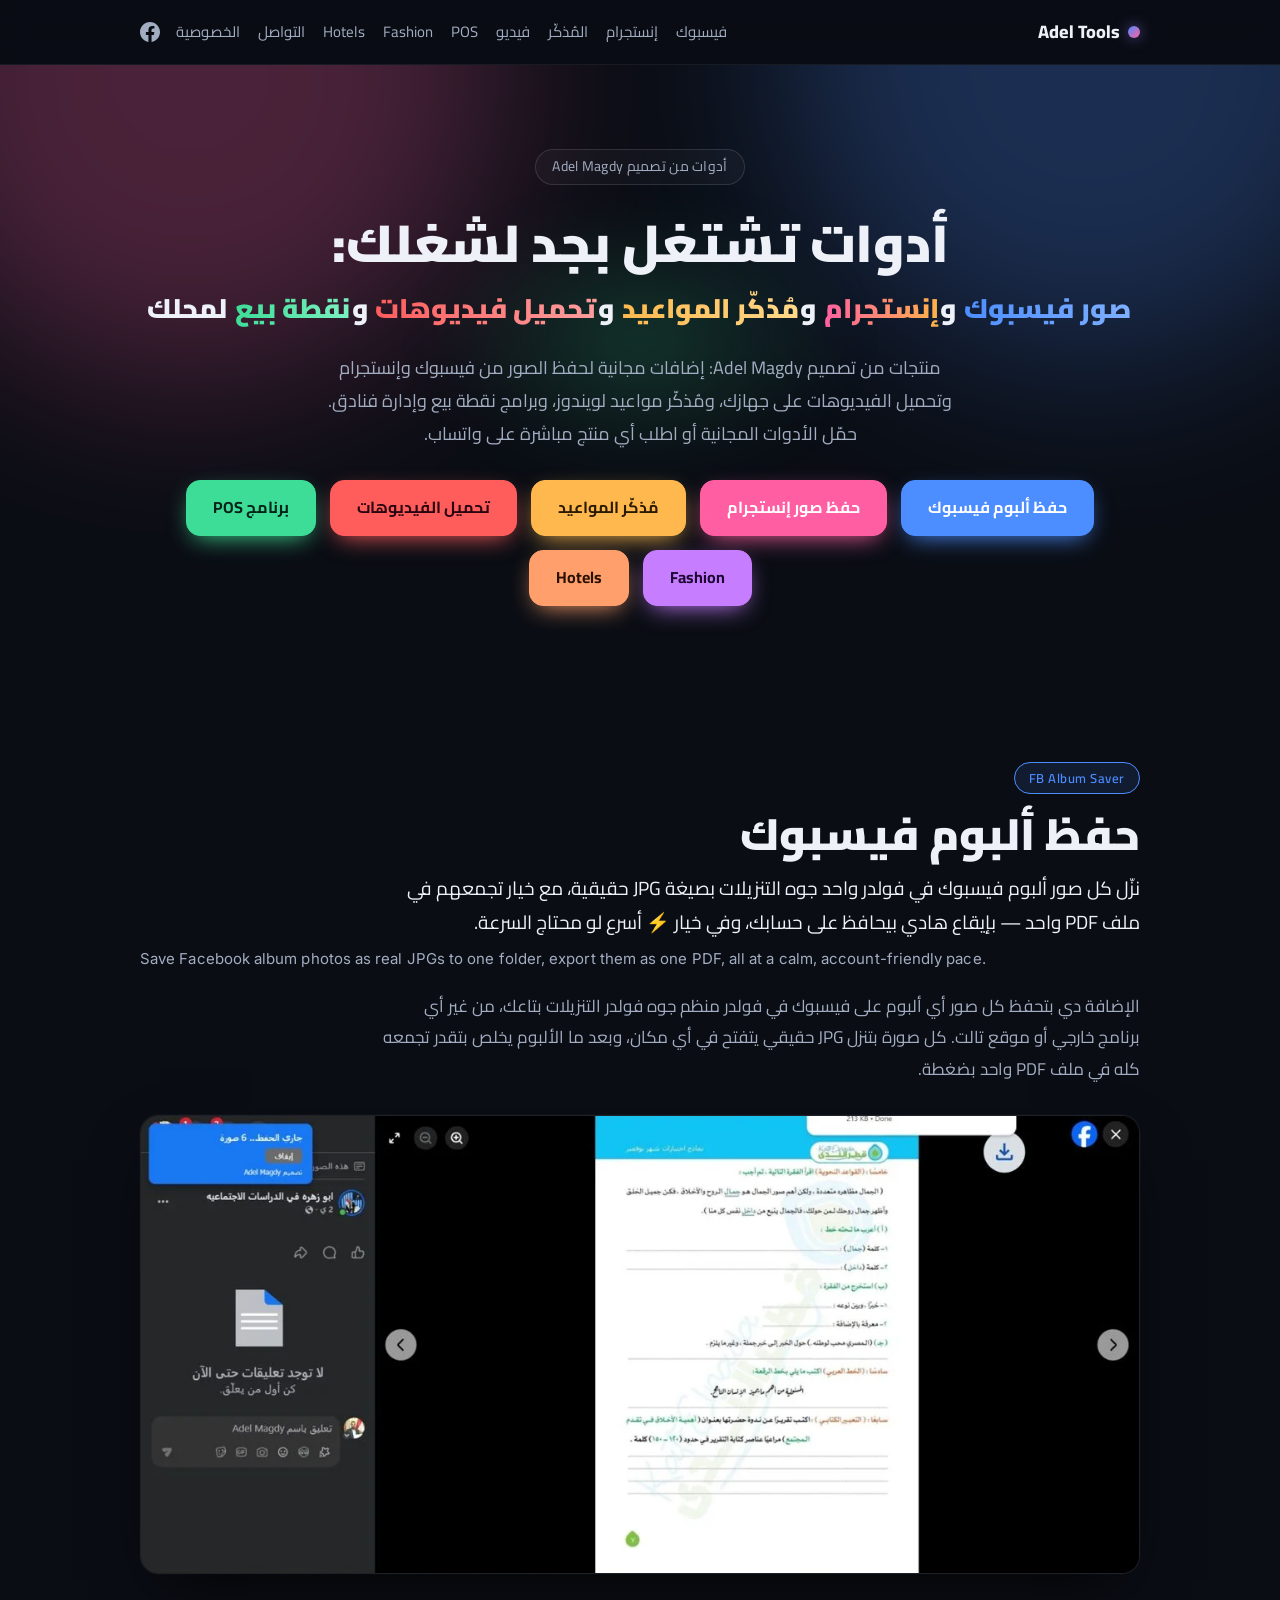
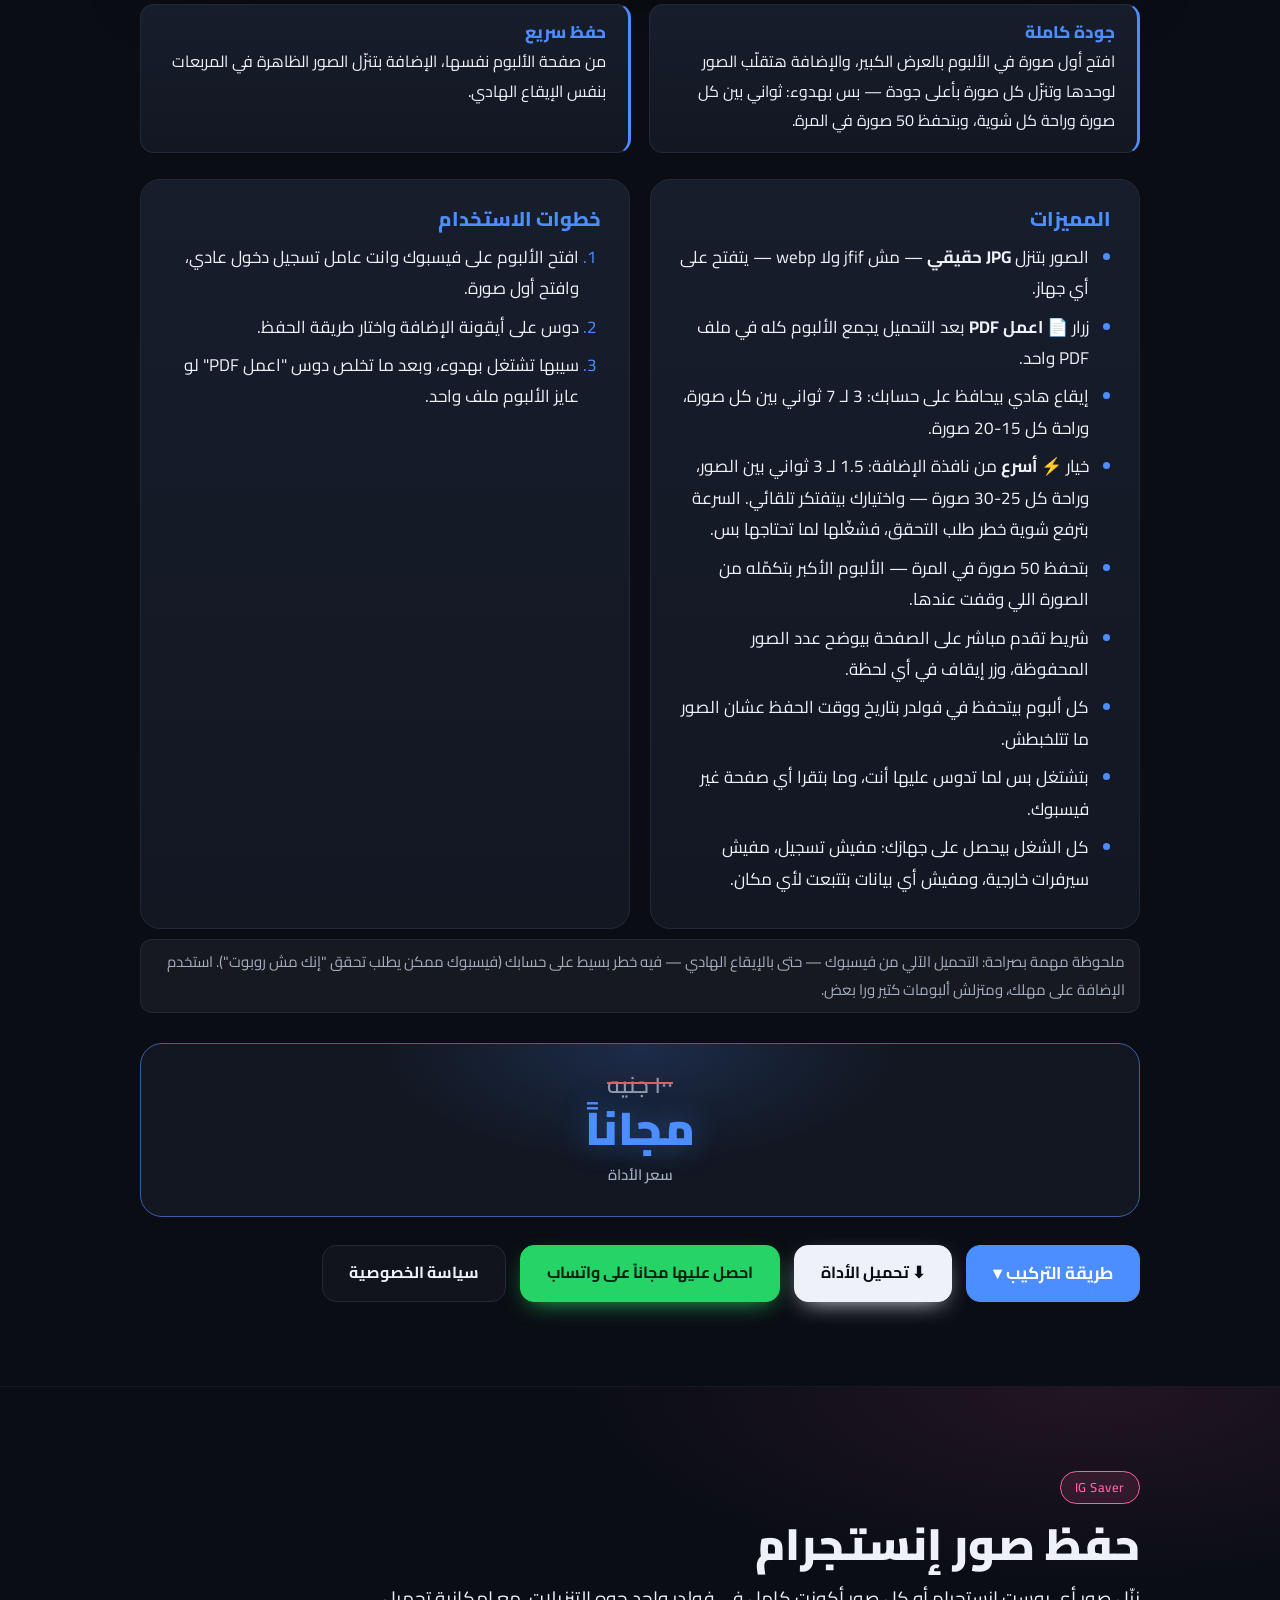
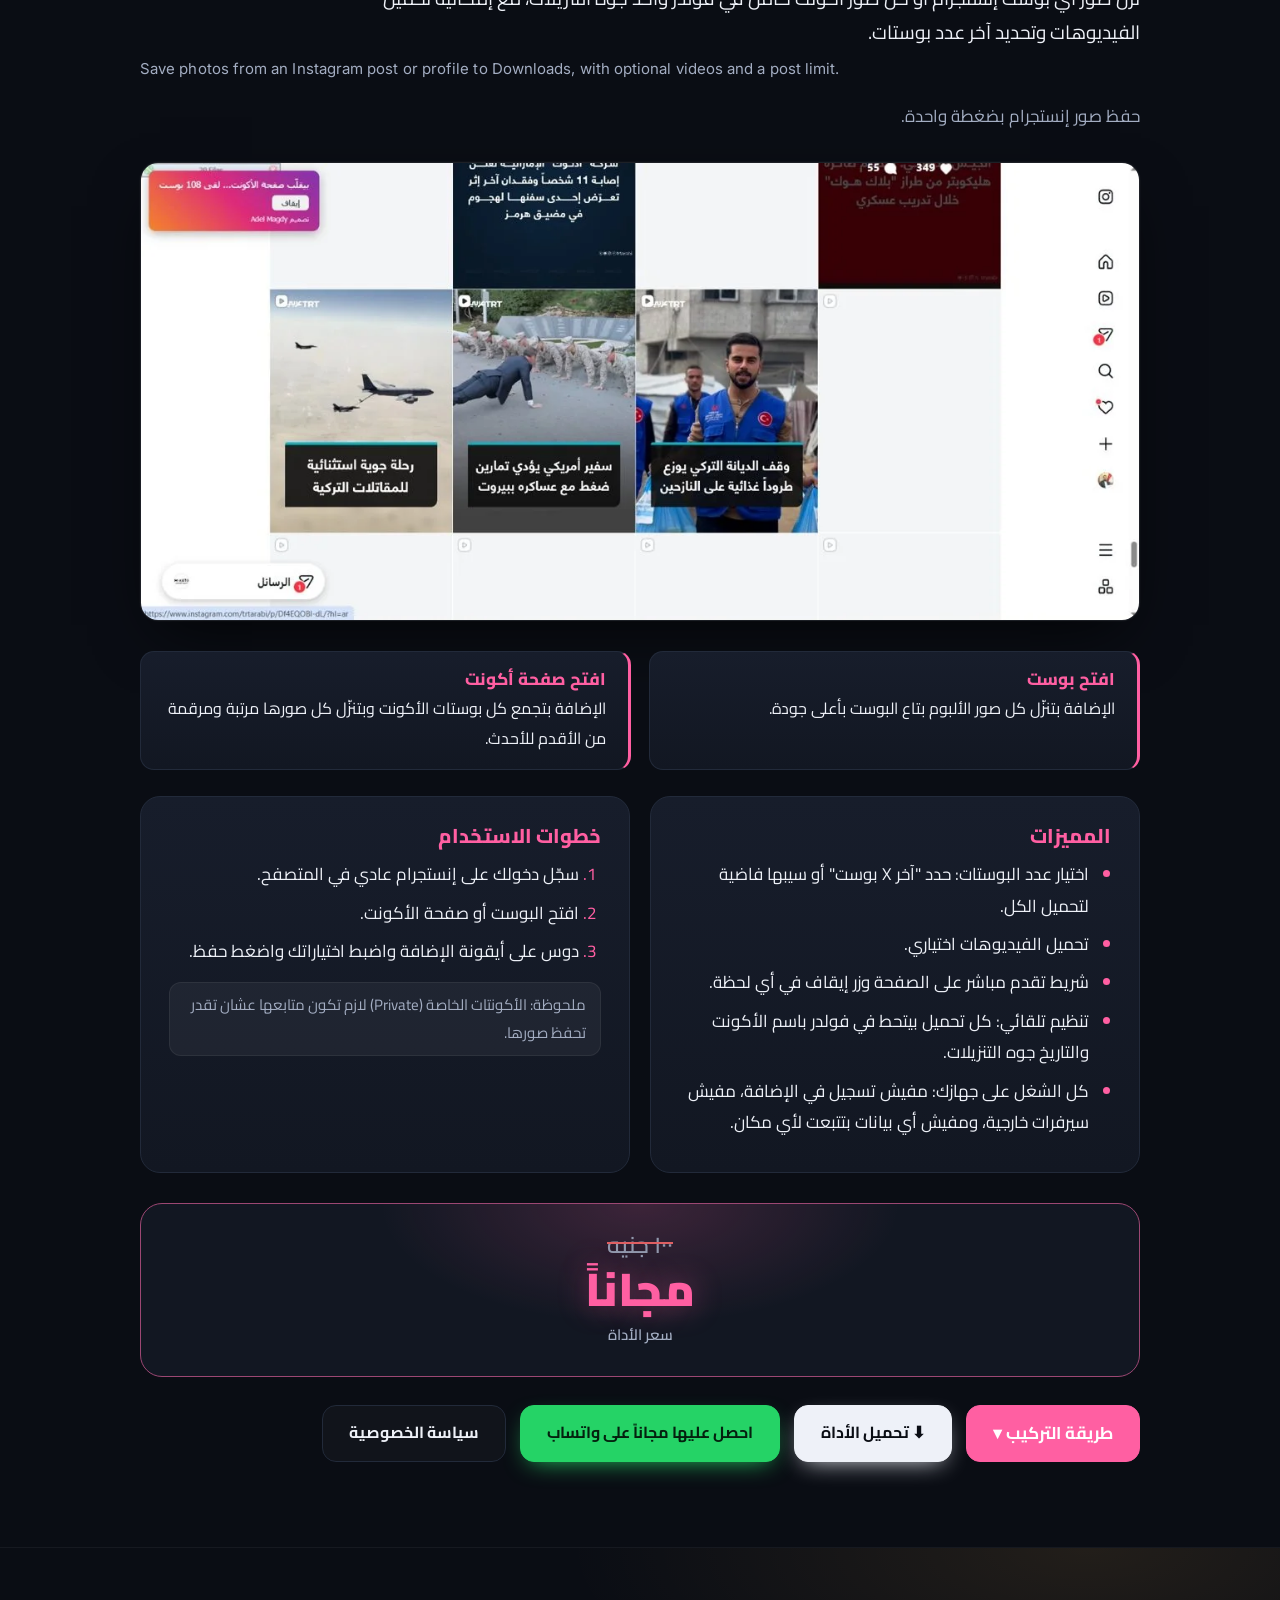
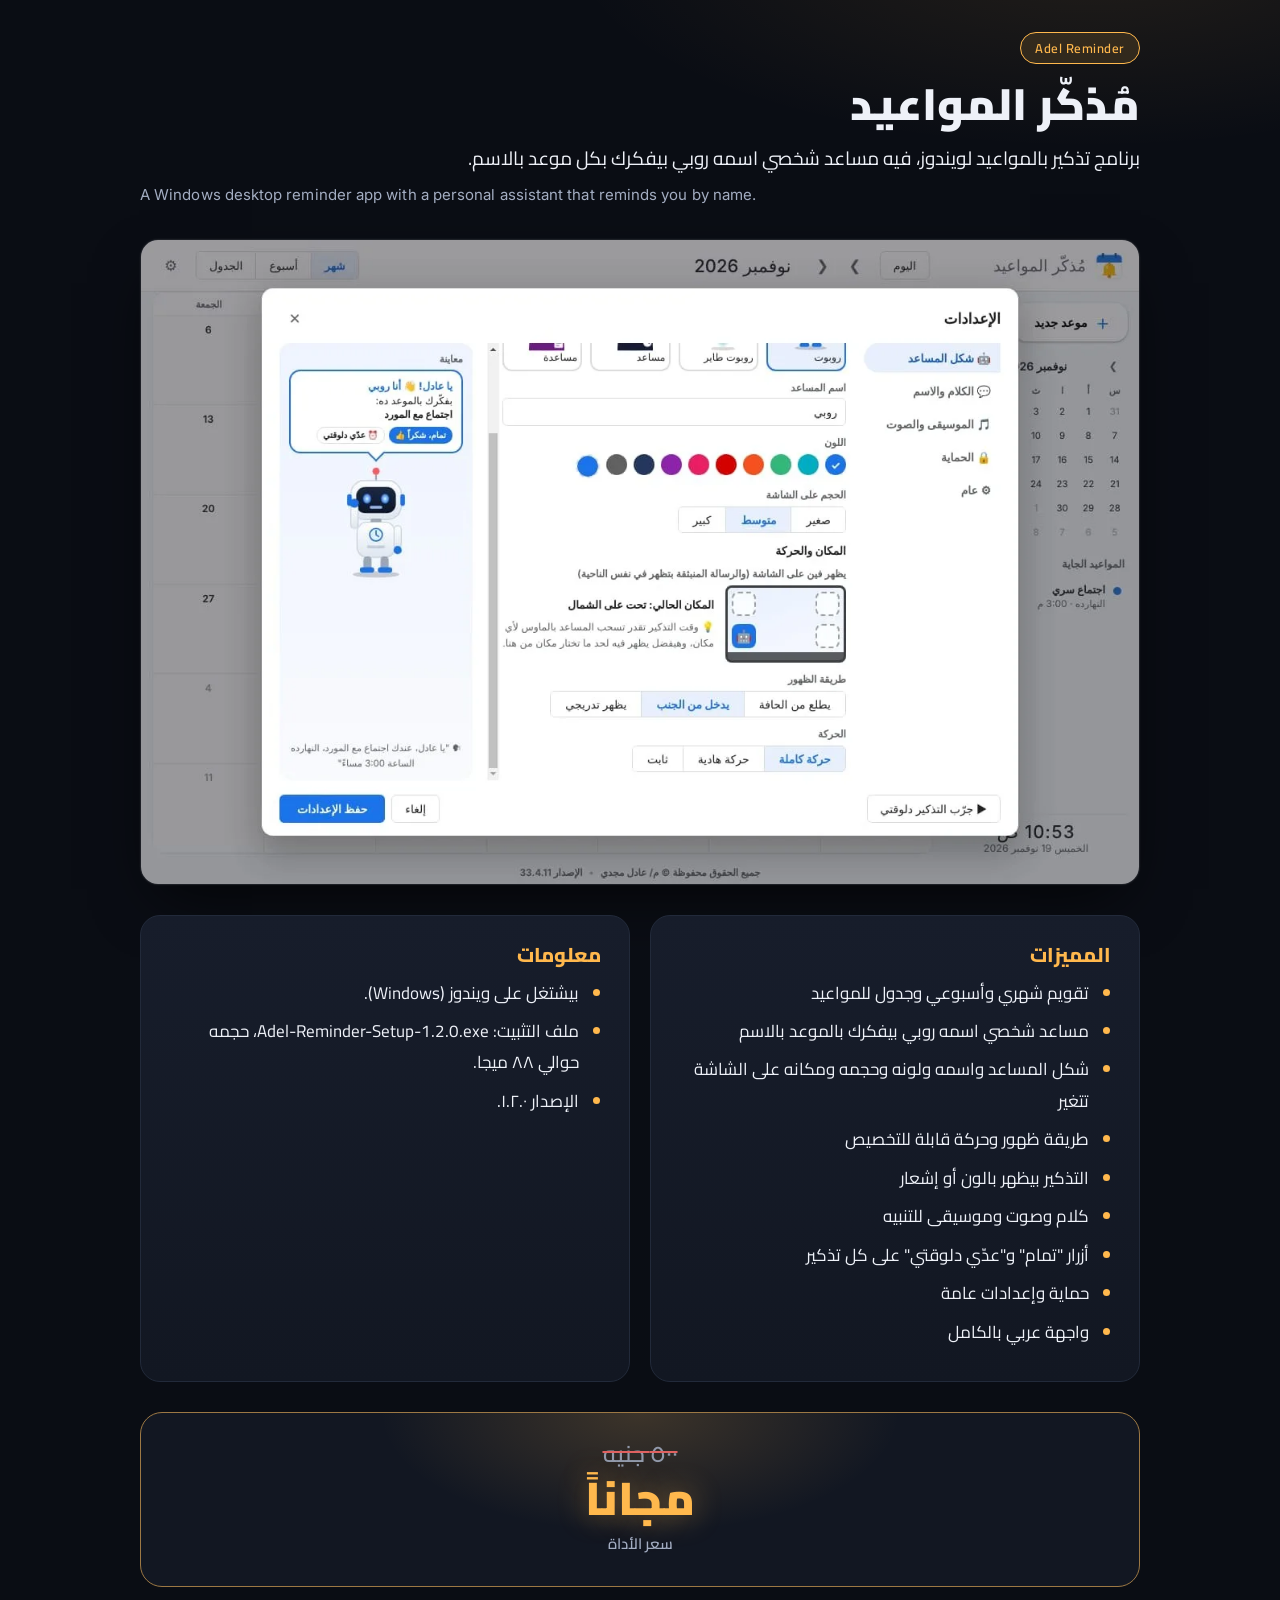
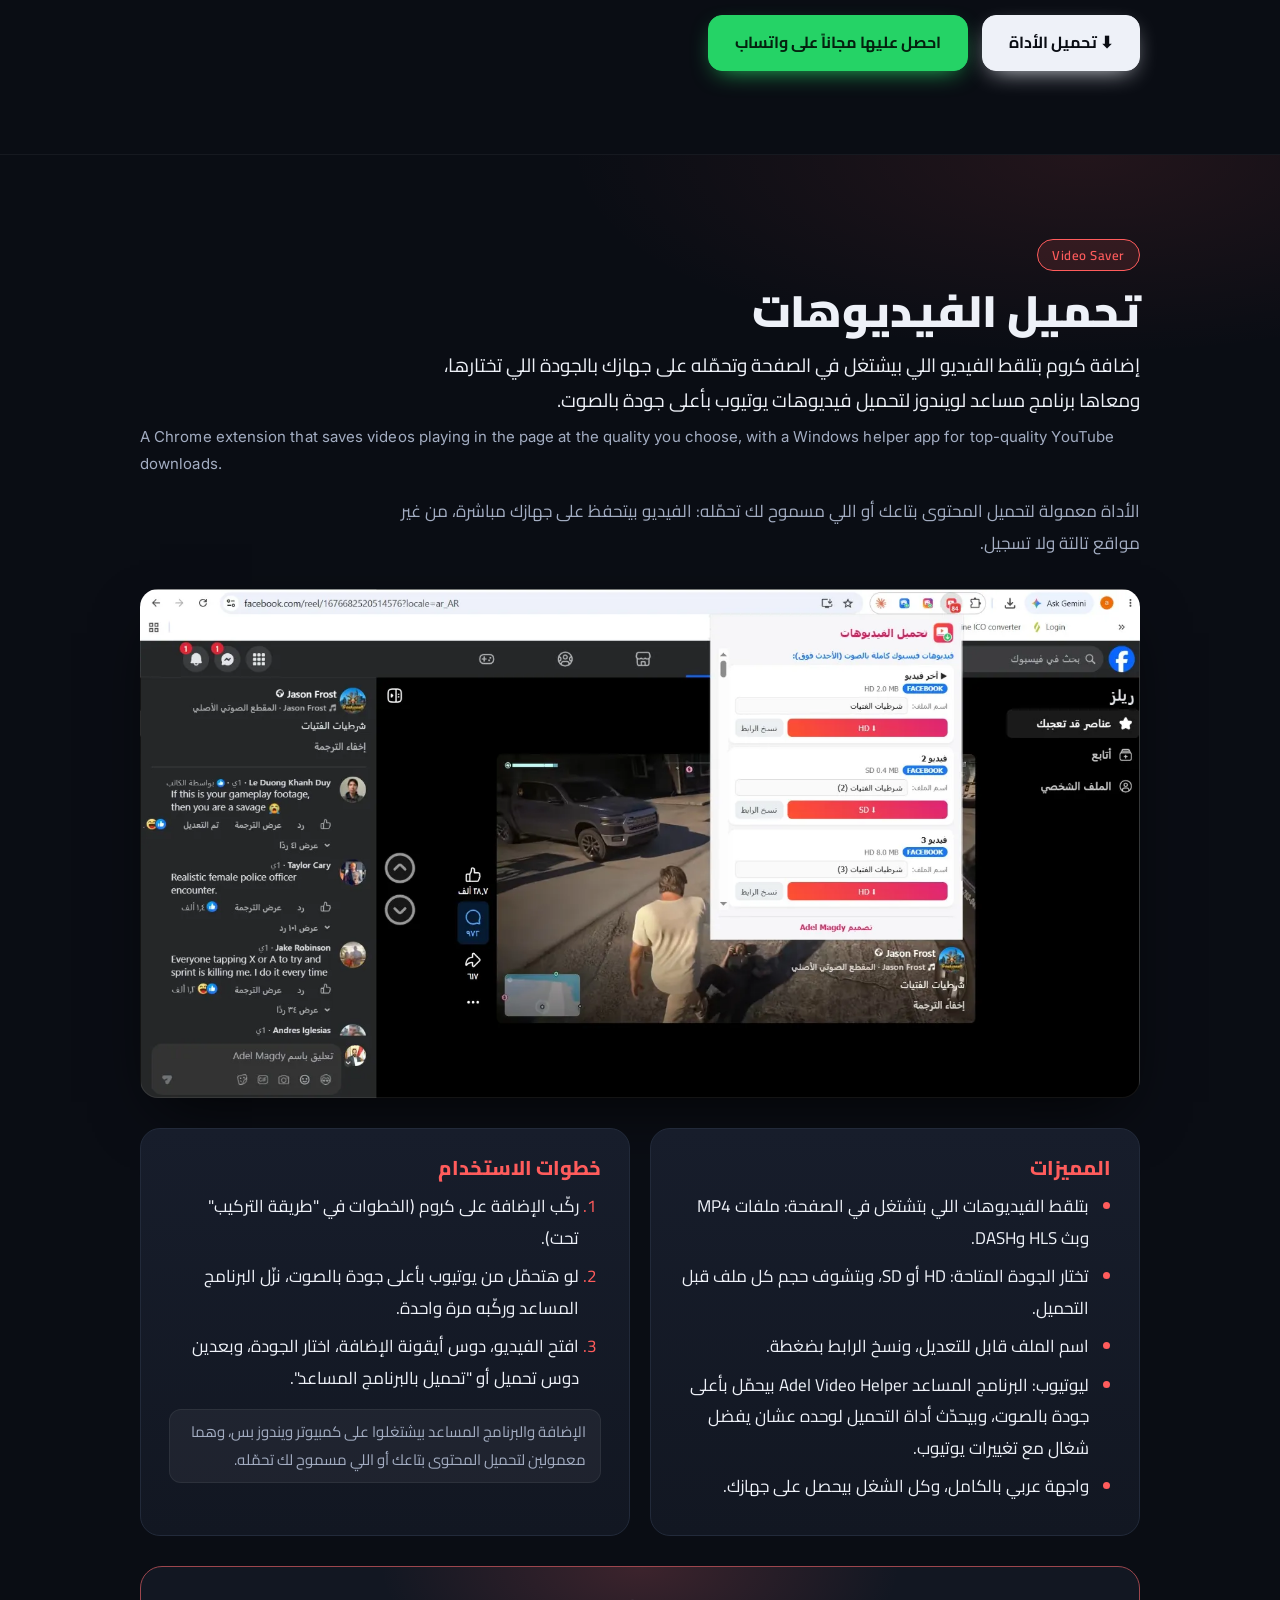
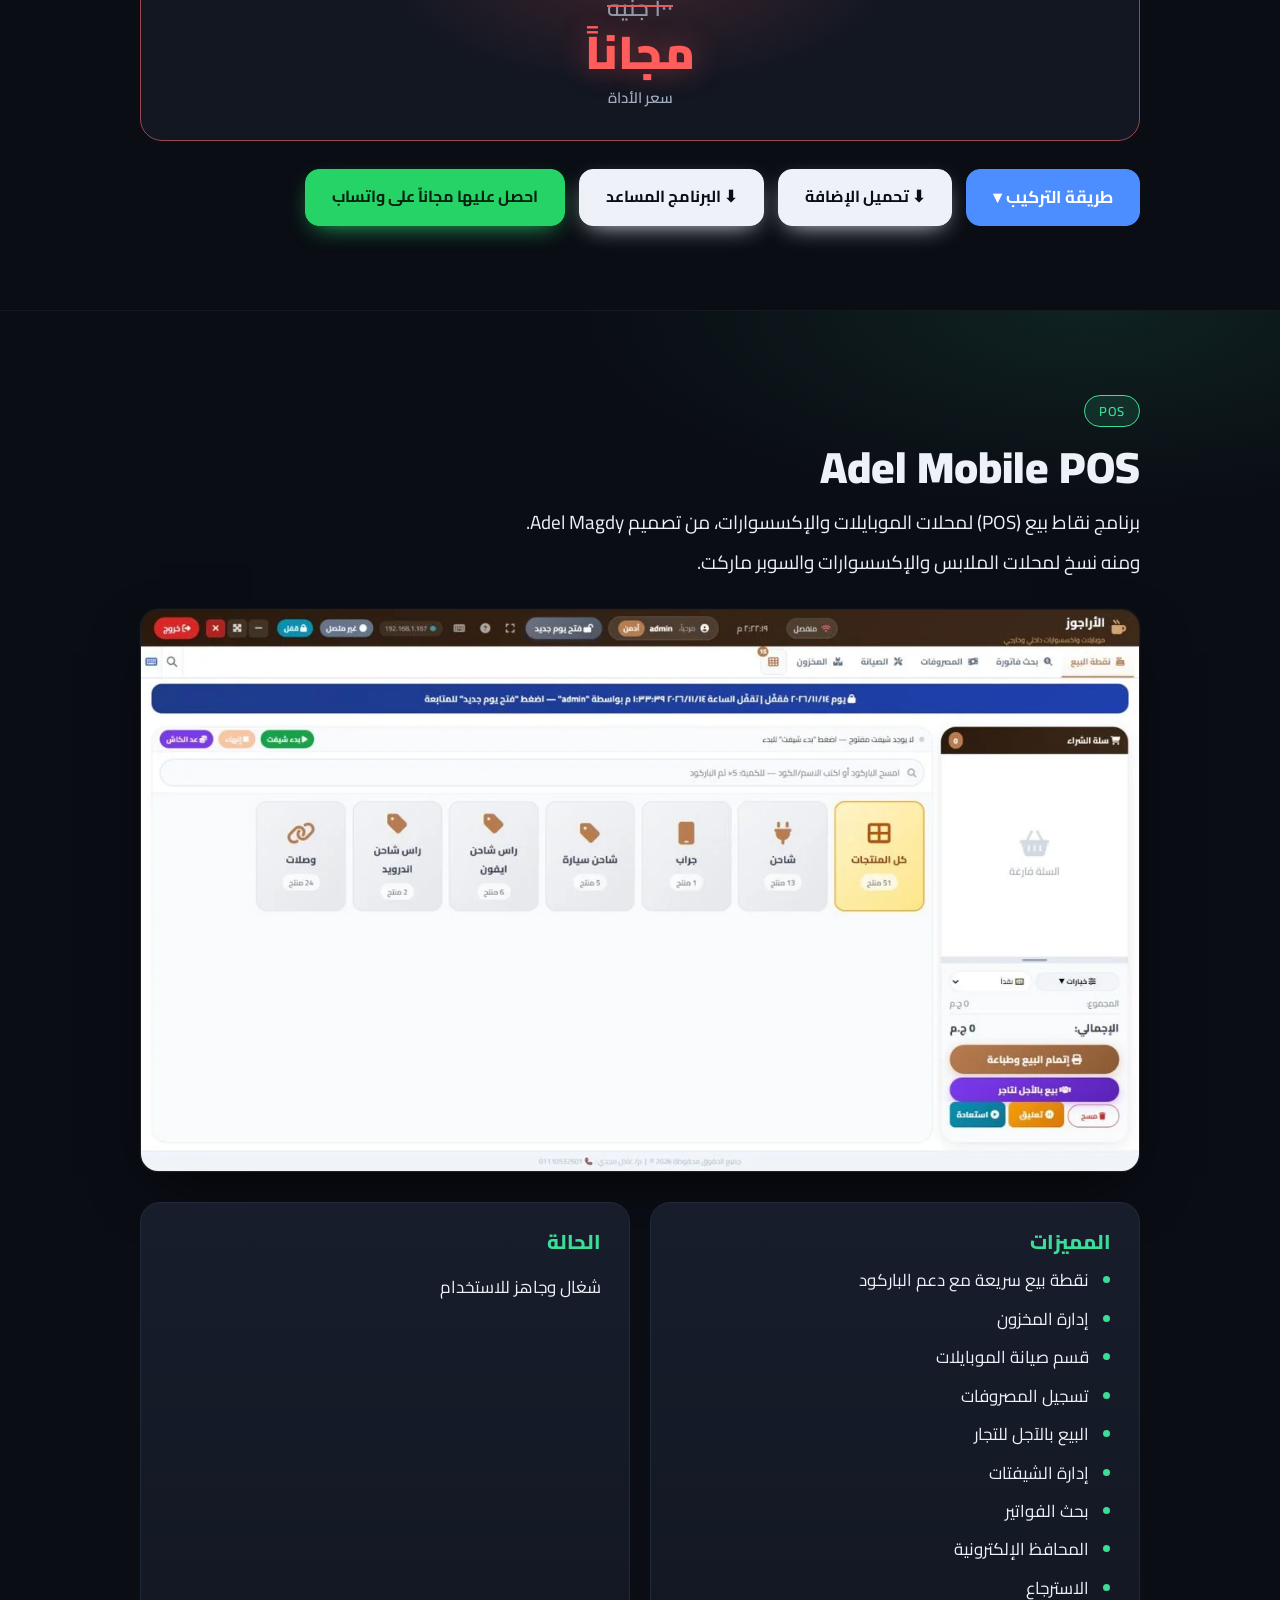
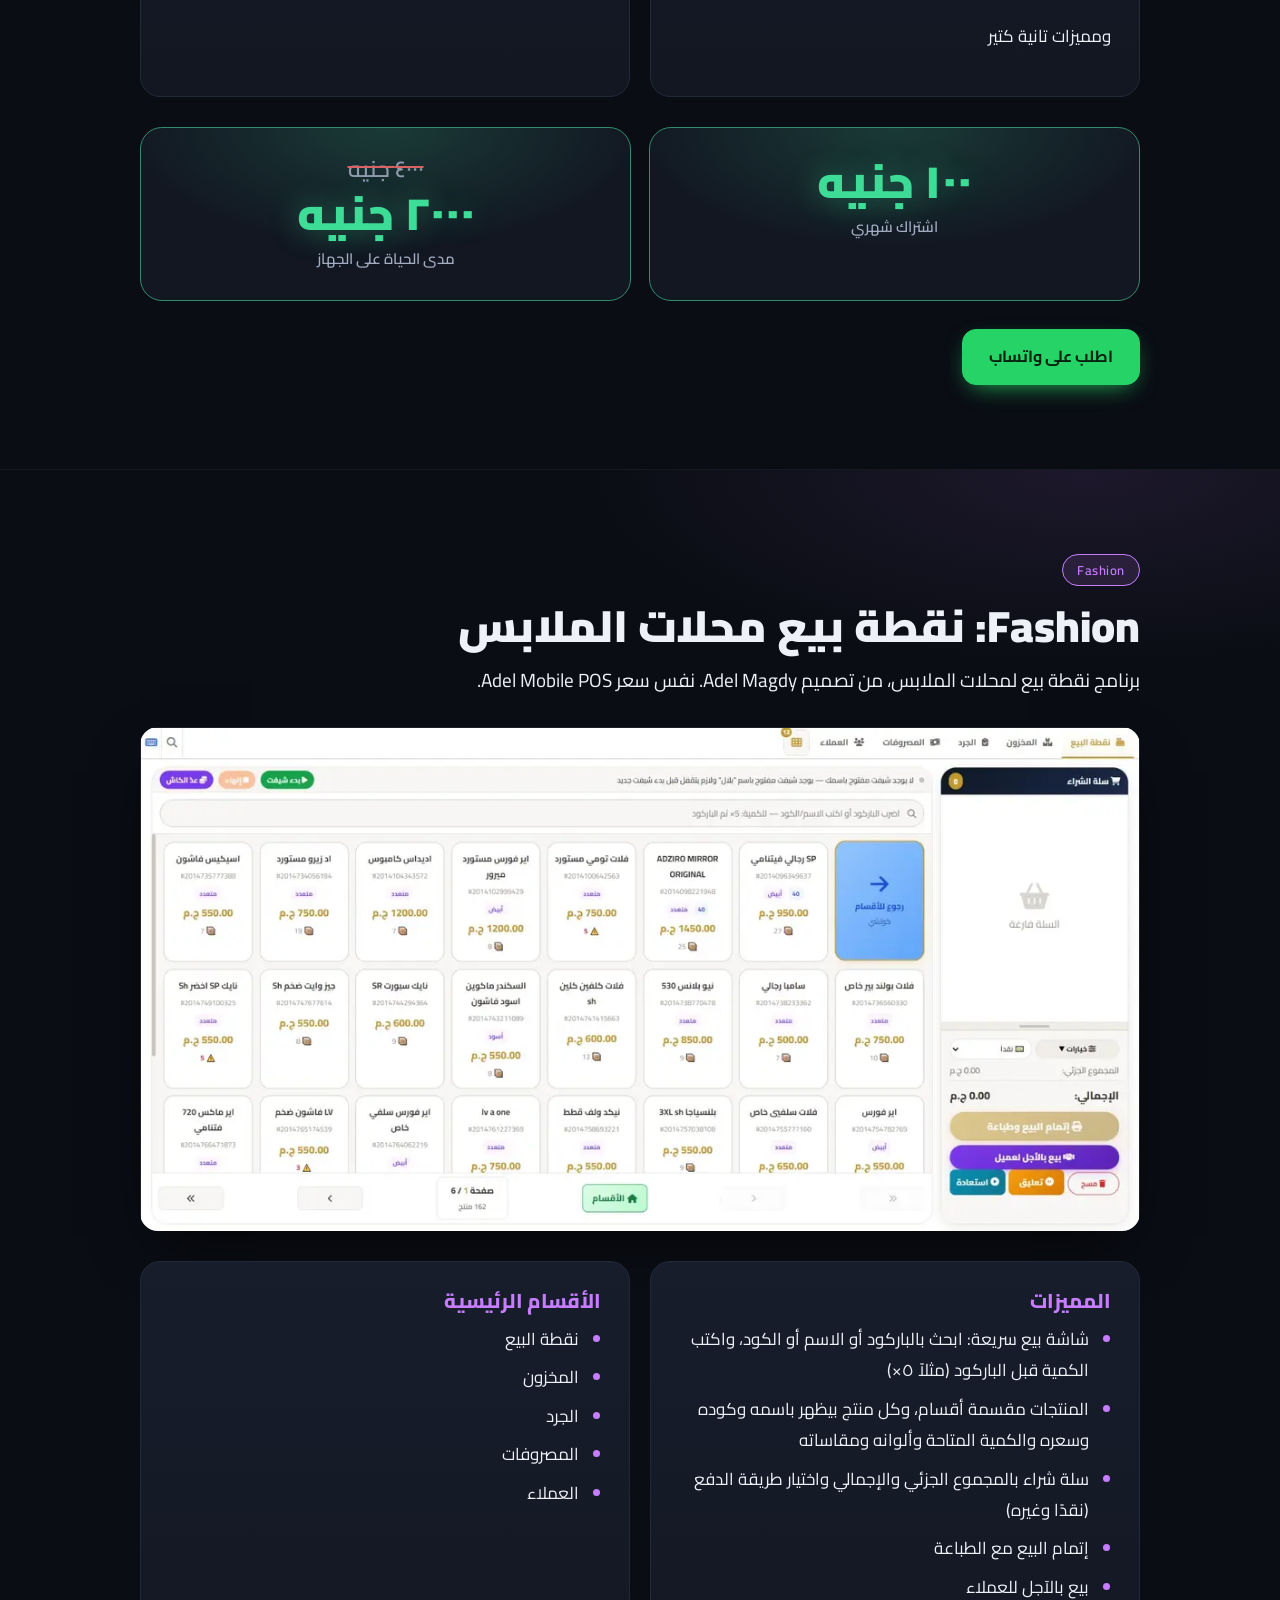
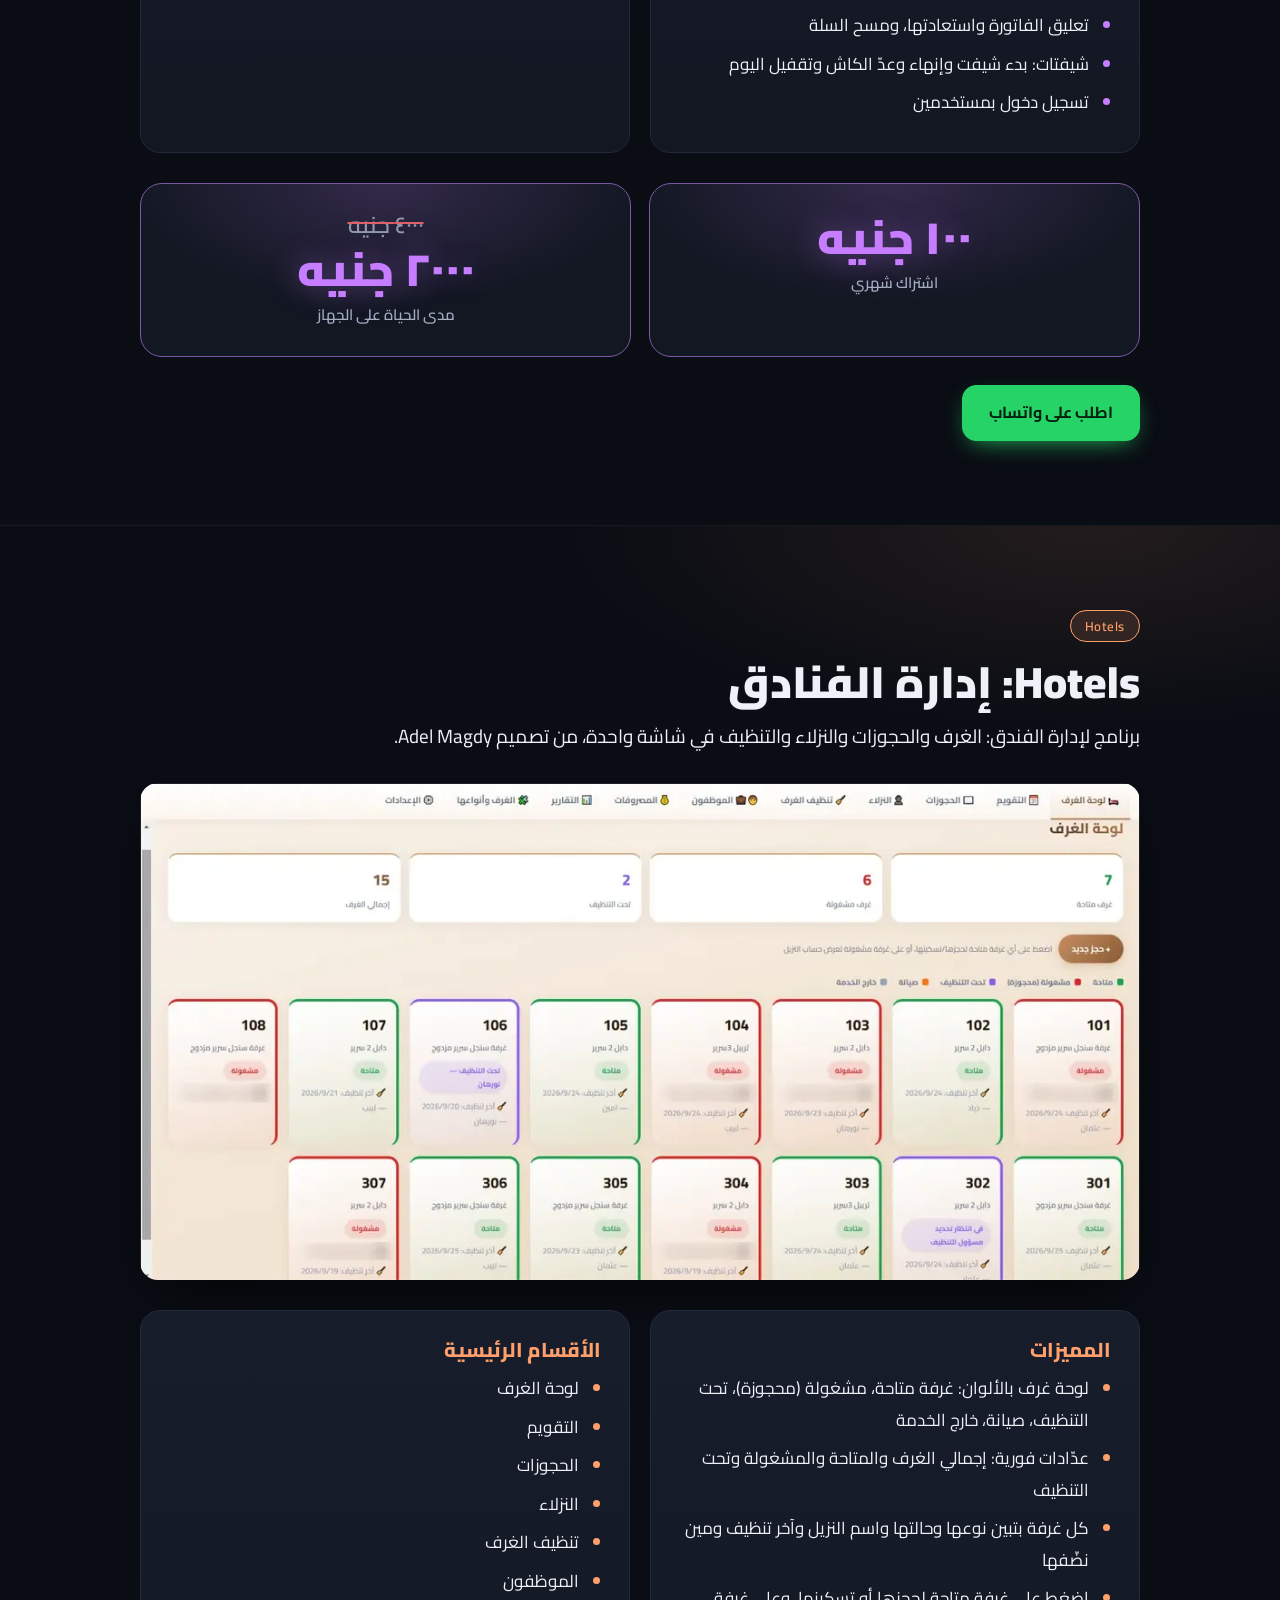
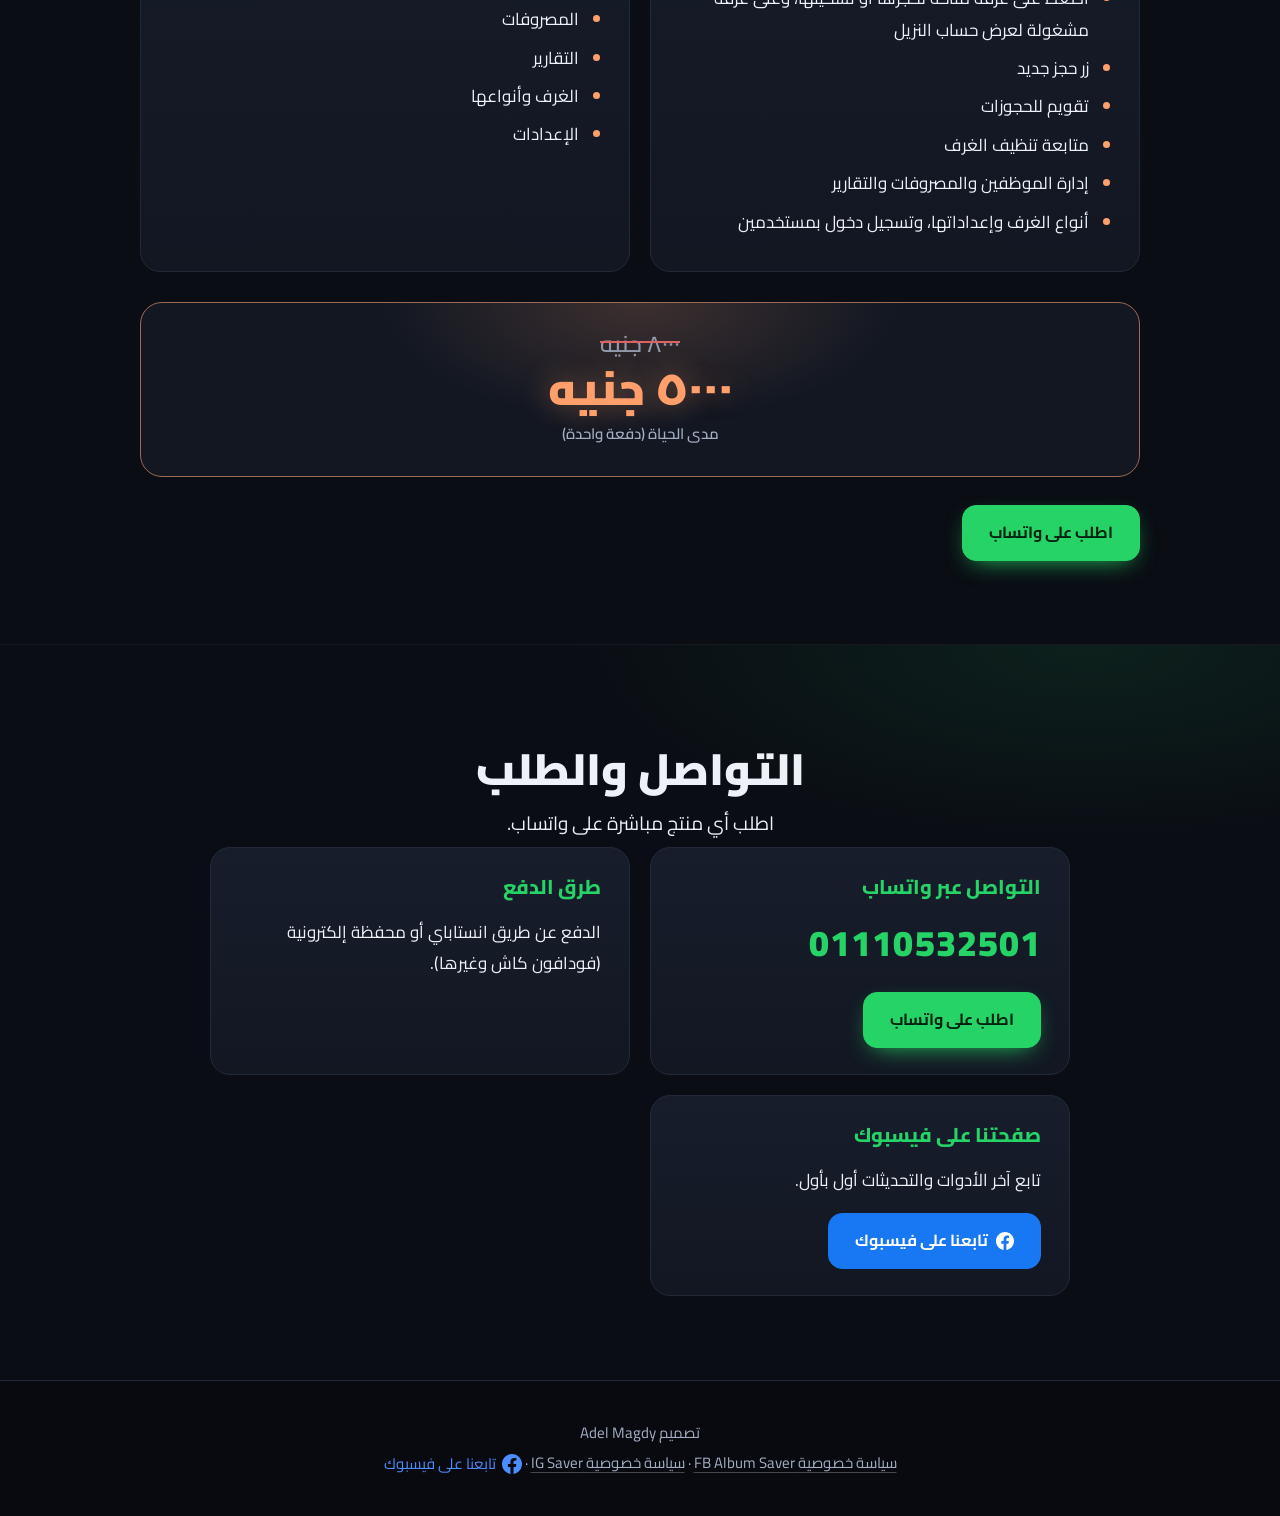
==== index.html @ 556db72f "Update print statement from 'Hello' to 'Goodbye'" ====
<!DOCTYPE html>
<html lang="ar" dir="rtl">
<head>
<meta charset="utf-8">
<meta name="viewport" content="width=device-width, initial-scale=1">
<title>Adel Tools</title>
<meta name="theme-color" content="#0a0d14">
<link rel="icon" type="image/svg+xml" href="data:image/svg+xml,%3Csvg%20xmlns=%22http://www.w3.org/2000/svg%22%20viewBox=%220%200%2064%2064%22%3E%3Cdefs%3E%3ClinearGradient%20id=%22g%22%20x1=%220%22%20y1=%220%22%20x2=%221%22%20y2=%221%22%3E%3Cstop%20offset=%220%22%20stop-color=%22%234c8dff%22/%3E%3Cstop%20offset=%221%22%20stop-color=%22%23ff5fa2%22/%3E%3C/linearGradient%3E%3C/defs%3E%3Crect%20width=%2264%22%20height=%2264%22%20rx=%2215%22%20fill=%22%230a0d14%22/%3E%3Crect%20x=%223%22%20y=%223%22%20width=%2258%22%20height=%2258%22%20rx=%2212%22%20fill=%22url%28%23g%29%22/%3E%3Cpath%20d=%22M16%2049%20L32%2013%20L48%2049%20M22%2037%20H42%22%20fill=%22none%22%20stroke=%22%23fff%22%20stroke-width=%227%22%20stroke-linecap=%22round%22%20stroke-linejoin=%22round%22/%3E%3C/svg%3E">
<link rel="preconnect" href="https://fonts.googleapis.com">
<link rel="preconnect" href="https://fonts.gstatic.com" crossorigin>
<link rel="stylesheet" href="https://fonts.googleapis.com/css2?family=Cairo:wght@400;600;700;800;900&family=Inter:wght@400;500&display=swap">
<link rel="stylesheet" href="style.css">
<link rel="stylesheet" href="shots.css">
</head>
<body class="">
<header class="nav"><div class="nav-in"><a class="brand" href="index.html"><span class="dot"></span>Adel Tools</a>
<nav><a href="index.html#fb">فيسبوك</a><a href="index.html#ig">إنستجرام</a><a href="index.html#rem">المُذكّر</a><a href="index.html#video">فيديو</a><a href="index.html#pos">POS</a><a href="index.html#fashion">Fashion</a><a href="index.html#hotels">Hotels</a><a href="index.html#contact">التواصل</a><a href="privacy-fb.html">الخصوصية</a><a class="fb-ico" href="https://www.facebook.com/profile.php?id=61574079144074" target="_blank" rel="noopener" aria-label="صفحتنا على فيسبوك" title="صفحتنا على فيسبوك"><svg xmlns="http://www.w3.org/2000/svg" viewBox="0 0 24 24" aria-hidden="true" focusable="false"><path d="M24 12.073C24 5.405 18.627 0 12 0S0 5.405 0 12.073C0 18.1 4.388 23.094 10.125 24v-8.437H7.078v-3.49h3.047v-2.66c0-3.025 1.792-4.697 4.533-4.697 1.313 0 2.686.236 2.686.236v2.971H15.83c-1.491 0-1.956.93-1.956 1.886v2.264h3.328l-.532 3.49h-2.796V24C19.612 23.094 24 18.1 24 12.073z"/></svg></a></nav></div></header>
<section class="hero"><div class="wrap"><p class="eyebrow">أدوات من تصميم Adel Magdy</p>
<h1>أدوات تشتغل بجد لشغلك:<span class="h1b"><span class="g1">صور فيسبوك</span> و<span class="g2">إنستجرام</span> و<span class="g4">مُذكّر المواعيد</span> و<span class="g5">تحميل فيديوهات</span> و<span class="g3">نقطة بيع</span> لمحلك</span></h1>
<p class="sub">منتجات من تصميم Adel Magdy: إضافات مجانية لحفظ الصور من فيسبوك وإنستجرام وتحميل الفيديوهات على جهازك، ومُذكّر مواعيد لويندوز، وبرامج نقطة بيع وإدارة فنادق. حمّل الأدوات المجانية أو اطلب أي منتج مباشرة على واتساب.</p>
<div class="cta center"><a class="btn primary" href="#fb">حفظ ألبوم فيسبوك</a><a class="btn primary alt" href="#ig">حفظ صور إنستجرام</a><a class="btn primary rem" href="#rem">مُذكّر المواعيد</a><a class="btn primary vid" href="#video">تحميل الفيديوهات</a><a class="btn primary pos" href="#pos">برنامج POS</a><a class="btn primary fas" href="#fashion">Fashion</a><a class="btn primary htl" href="#hotels">Hotels</a></div></div></section><section class="tool fb" id="fb"><div class="wrap">
<div class="head"><span class="tag">FB Album Saver</span><h2>حفظ ألبوم فيسبوك</h2><p class="lead">نزّل كل صور ألبوم فيسبوك في فولدر واحد جوه التنزيلات بصيغة JPG حقيقية، مع خيار تجمعهم في ملف PDF واحد — بإيقاع هادي بيحافظ على حسابك، وفي خيار ⚡ أسرع لو محتاج السرعة.</p>
<p class="en-sum" dir="ltr" lang="en">Save Facebook album photos as real JPGs to one folder, export them as one PDF, all at a calm, account-friendly pace.</p></div>
<p class="desc">الإضافة دي بتحفظ كل صور أي ألبوم على فيسبوك في فولدر منظم جوه فولدر التنزيلات بتاعك، من غير أي برنامج خارجي أو موقع تالت. كل صورة بتنزل JPG حقيقي يتفتح في أي مكان، وبعد ما الألبوم يخلص بتقدر تجمعه كله في ملف PDF واحد بضغطة.</p>
<figure class="shot"><img src="[data-uri]" alt="لقطة شاشة من حفظ ألبوم فيسبوك" loading="lazy"></figure><div class="modes"><div class='mode'><h4>جودة كاملة</h4><p>افتح أول صورة في الألبوم بالعرض الكبير، والإضافة هتقلّب الصور لوحدها وتنزّل كل صورة بأعلى جودة — بس بهدوء: ثواني بين كل صورة وراحة كل شوية، وبتحفظ 50 صورة في المرة.</p></div><div class='mode'><h4>حفظ سريع</h4><p>من صفحة الألبوم نفسها، الإضافة بتنزّل الصور الظاهرة في المربعات بنفس الإيقاع الهادي.</p></div></div>
<div class="cols"><div class="card"><h3>المميزات</h3><ul><li>الصور بتنزل <b>JPG حقيقي</b> — مش jfif ولا webp — يتفتح على أي جهاز.</li><li>زرار <b>📄 اعمل PDF</b> بعد التحميل يجمع الألبوم كله في ملف PDF واحد.</li><li>إيقاع هادي بيحافظ على حسابك: 3 لـ 7 ثواني بين كل صورة، وراحة كل 15-20 صورة.</li><li>خيار <b>⚡ أسرع</b> من نافذة الإضافة: 1.5 لـ 3 ثواني بين الصور، وراحة كل 25-30 صورة — واختيارك بيتفتكر تلقائي. السرعة بترفع شوية خطر طلب التحقق، فشغّلها لما تحتاجها بس.</li><li>بتحفظ 50 صورة في المرة — الألبوم الأكبر بتكمّله من الصورة اللي وقفت عندها.</li><li>شريط تقدم مباشر على الصفحة بيوضح عدد الصور المحفوظة، وزر إيقاف في أي لحظة.</li><li>كل ألبوم بيتحفظ في فولدر بتاريخ ووقت الحفظ عشان الصور ما تتلخبطش.</li><li>بتشتغل بس لما تدوس عليها أنت، وما بتقرا أي صفحة غير فيسبوك.</li><li>كل الشغل بيحصل على جهازك: مفيش تسجيل، مفيش سيرفرات خارجية، ومفيش أي بيانات بتتبعت لأي مكان.</li></ul></div>
<div class="card"><h3>خطوات الاستخدام</h3><ol><li>افتح الألبوم على فيسبوك وانت عامل تسجيل دخول عادي، وافتح أول صورة.</li><li>دوس على أيقونة الإضافة واختار طريقة الحفظ.</li><li>سيبها تشتغل بهدوء، وبعد ما تخلص دوس "اعمل PDF" لو عايز الألبوم ملف واحد.</li></ol></div></div>
<div class="guide" id="install-fb" data-guide><h3>طريقة تركيب الإضافة على Chrome</h3><p class="gsub">الإضافة مش على Chrome Web Store، فبتتركّب يدوي في دقيقة. اتبع الخطوات دي:</p><ol class="gsteps"><li><b>نزّل الملف وفك الضغط</b><span>دوس "تحميل الأداة" تحت، وبعدين كليك يمين على الملف واختار Extract / فك الضغط. هيطلع فولدر، سيبه في مكان ثابت (متمسحوش).</span></li><li><b>افتح صفحة الإضافات</b><span>افتح Chrome واكتب في شريط العنوان: <bdi dir="ltr" class="code">chrome://extensions</bdi> واضغط Enter.</span></li><li><b>فعّل وضع المطور</b><span>شغّل زرار <bdi dir="ltr">Developer mode</bdi> (وضع المطور) اللي فوق على اليمين في الصفحة.</span></li><li><b>حمّل الإضافة</b><span>اضغط <bdi dir="ltr">Load unpacked</bdi> (تحميل إضافة غير مضغوطة) واختار الفولدر اللي فكيته.</span></li><li><b>ثبّتها جنب شريط العنوان</b><span>اضغط أيقونة قطعة البازل (Extensions) فوق في Chrome، ودوس على الدبوس جنب اسم الإضافة. كده هتلاقيها دايماً قدامك.</span></li></ol><p class="gnote">ملحوظة: Chrome ممكن يكتب "Disable developer mode extensions" لما تفتحه، دوس "إلغاء" أو Cancel وكمّل عادي. الإضافة آمنة وبتشتغل على جهازك بس.</p></div>
<p class="note" style="margin-top:10px">ملحوظة مهمة بصراحة: التحميل الآلي من فيسبوك — حتى بالإيقاع الهادي — فيه خطر بسيط على حسابك (فيسبوك ممكن يطلب تحقق "إنك مش روبوت"). استخدم الإضافة على مهلك، ومتزلش ألبومات كتير ورا بعض.</p>

<div class="prices"><div class="price"><span class="amt"><s class="old" aria-label="السعر قبل الخصم">١٠٠ جنيه</s>مجاناً</span><span class="per">سعر الأداة</span></div></div><div class="cta"><button type="button" class="btn guidebtn" aria-expanded="false" aria-controls="install-fb" data-gbtn="install-fb">طريقة التركيب ▾</button><a class="btn dl" href="https://github.com/adelmagdytools/adelmagdytools.github.io/releases/download/tools-v1/fb-album-saver.zip" target="_blank" rel="noopener">⬇ تحميل الأداة</a><a class="btn wa" href="https://wa.me/201110532501?text=%D8%A3%D8%B1%D9%8A%D8%AF%20%D8%B7%D9%84%D8%A8%20%D8%AD%D9%81%D8%B8%20%D8%A3%D9%84%D8%A8%D9%88%D9%85%20%D9%81%D9%8A%D8%B3%D8%A8%D9%88%D9%83" target="_blank" rel="noopener">احصل عليها مجاناً على واتساب</a><a class="btn ghost" href="privacy-fb.html">سياسة الخصوصية</a></div>
</div></section><section class="tool ig" id="ig"><div class="wrap">
<div class="head"><span class="tag">IG Saver</span><h2>حفظ صور إنستجرام</h2><p class="lead">نزّل صور أي بوست إنستجرام أو كل صور أكونت كامل في فولدر واحد جوه التنزيلات، مع إمكانية تحميل الفيديوهات وتحديد آخر عدد بوستات.</p>
<p class="en-sum" dir="ltr" lang="en">Save photos from an Instagram post or profile to Downloads, with optional videos and a post limit.</p></div>
<p class="desc">حفظ صور إنستجرام بضغطة واحدة.</p>
<figure class="shot"><img src="[data-uri]" alt="لقطة شاشة من حفظ صور إنستجرام" loading="lazy"></figure><div class="modes"><div class='mode'><h4>افتح بوست</h4><p>الإضافة بتنزّل كل صور الألبوم بتاع البوست بأعلى جودة.</p></div><div class='mode'><h4>افتح صفحة أكونت</h4><p>الإضافة بتجمع كل بوستات الأكونت وبتنزّل كل صورها مرتبة ومرقمة من الأقدم للأحدث.</p></div></div>
<div class="cols"><div class="card"><h3>المميزات</h3><ul><li>اختيار عدد البوستات: حدد &quot;آخر X بوست&quot; أو سيبها فاضية لتحميل الكل.</li><li>تحميل الفيديوهات اختياري.</li><li>شريط تقدم مباشر على الصفحة وزر إيقاف في أي لحظة.</li><li>تنظيم تلقائي: كل تحميل بيتحط في فولدر باسم الأكونت والتاريخ جوه التنزيلات.</li><li>كل الشغل على جهازك: مفيش تسجيل في الإضافة، مفيش سيرفرات خارجية، ومفيش أي بيانات بتتبعت لأي مكان.</li></ul></div>
<div class="card"><h3>خطوات الاستخدام</h3><ol><li>سجّل دخولك على إنستجرام عادي في المتصفح.</li><li>افتح البوست أو صفحة الأكونت.</li><li>دوس على أيقونة الإضافة واضبط اختياراتك واضغط حفظ.</li></ol><p class='note'>ملحوظة: الأكونتات الخاصة (Private) لازم تكون متابعها عشان تقدر تحفظ صورها.</p></div></div>
<div class="guide" id="install-ig" data-guide><h3>طريقة تركيب الإضافة على Chrome</h3><p class="gsub">الإضافة مش على Chrome Web Store، فبتتركّب يدوي في دقيقة. اتبع الخطوات دي:</p><ol class="gsteps"><li><b>نزّل الملف وفك الضغط</b><span>دوس "تحميل الأداة" تحت، وبعدين كليك يمين على الملف واختار Extract / فك الضغط. هيطلع فولدر، سيبه في مكان ثابت (متمسحوش).</span></li><li><b>افتح صفحة الإضافات</b><span>افتح Chrome واكتب في شريط العنوان: <bdi dir="ltr" class="code">chrome://extensions</bdi> واضغط Enter.</span></li><li><b>فعّل وضع المطور</b><span>شغّل زرار <bdi dir="ltr">Developer mode</bdi> (وضع المطور) اللي فوق على اليمين في الصفحة.</span></li><li><b>حمّل الإضافة</b><span>اضغط <bdi dir="ltr">Load unpacked</bdi> (تحميل إضافة غير مضغوطة) واختار الفولدر اللي فكيته.</span></li><li><b>ثبّتها جنب شريط العنوان</b><span>اضغط أيقونة قطعة البازل (Extensions) فوق في Chrome، ودوس على الدبوس جنب اسم الإضافة. كده هتلاقيها دايماً قدامك.</span></li></ol><p class="gnote">ملحوظة: Chrome ممكن يكتب "Disable developer mode extensions" لما تفتحه، دوس "إلغاء" أو Cancel وكمّل عادي. الإضافة آمنة وبتشتغل على جهازك بس.</p></div>

<div class="prices"><div class="price"><span class="amt"><s class="old" aria-label="السعر قبل الخصم">١٠٠ جنيه</s>مجاناً</span><span class="per">سعر الأداة</span></div></div><div class="cta"><button type="button" class="btn guidebtn" aria-expanded="false" aria-controls="install-ig" data-gbtn="install-ig">طريقة التركيب ▾</button><a class="btn dl" href="https://github.com/adelmagdytools/adelmagdytools.github.io/releases/download/tools-v1/ig-saver.zip" target="_blank" rel="noopener">⬇ تحميل الأداة</a><a class="btn wa" href="https://wa.me/201110532501?text=%D8%A3%D8%B1%D9%8A%D8%AF%20%D8%B7%D9%84%D8%A8%20%D8%AD%D9%81%D8%B8%20%D8%B5%D9%88%D8%B1%20%D8%A5%D9%86%D8%B3%D8%AA%D8%AC%D8%B1%D8%A7%D9%85" target="_blank" rel="noopener">احصل عليها مجاناً على واتساب</a><a class="btn ghost" href="privacy-ig.html">سياسة الخصوصية</a></div>
</div></section><section class="tool rem" id="rem"><div class="wrap">
<div class="head"><span class="tag">Adel Reminder</span><h2>مُذكّر المواعيد</h2><p class="lead">برنامج تذكير بالمواعيد لويندوز، فيه مساعد شخصي اسمه روبي بيفكرك بكل موعد بالاسم.</p>
<p class="en-sum" dir="ltr" lang="en">A Windows desktop reminder app with a personal assistant that reminds you by name.</p></div>
<figure class="shot"><img src="[data-uri]" alt="لقطة شاشة من مُذكّر المواعيد" loading="lazy"></figure>
<div class="cols"><div class="card"><h3>المميزات</h3><ul><li>تقويم شهري وأسبوعي وجدول للمواعيد</li><li>مساعد شخصي اسمه روبي بيفكرك بالموعد بالاسم</li><li>شكل المساعد واسمه ولونه وحجمه ومكانه على الشاشة تتغير</li><li>طريقة ظهور وحركة قابلة للتخصيص</li><li>التذكير بيظهر بالون أو إشعار</li><li>كلام وصوت وموسيقى للتنبيه</li><li>أزرار &quot;تمام&quot; و&quot;عدّي دلوقتي&quot; على كل تذكير</li><li>حماية وإعدادات عامة</li><li>واجهة عربي بالكامل</li></ul></div>
<div class="card"><h3>معلومات</h3><ul><li>بيشتغل على ويندوز (Windows).</li><li>ملف التثبيت: <bdi dir="ltr">Adel-Reminder-Setup-1.2.0.exe</bdi>، حجمه حوالي ٨٨ ميجا.</li><li>الإصدار ١.٢.٠.</li></ul></div></div>
<div class="prices"><div class="price"><span class="amt"><s class="old" aria-label="السعر قبل الخصم">٥٠٠ جنيه</s>مجاناً</span><span class="per">سعر الأداة</span></div></div><div class="cta"><a class="btn dl" href="https://drive.google.com/file/d/1qi__ovYalePQ8CifrRl8l3f7W4QRlqDM/view" target="_blank" rel="noopener">⬇ تحميل الأداة</a><a class="btn wa" href="https://wa.me/201110532501?text=%D8%A3%D8%B1%D9%8A%D8%AF%20%D8%B7%D9%84%D8%A8%20%D9%85%D9%8F%D8%B0%D9%83%D9%91%D8%B1%20%D8%A7%D9%84%D9%85%D9%88%D8%A7%D8%B9%D9%8A%D8%AF%20%28Adel%20Reminder%29" target="_blank" rel="noopener">احصل عليها مجاناً على واتساب</a></div>
</div></section><section class="tool vid" id="video"><div class="wrap">
<div class="head"><span class="tag">Video Saver</span><h2>تحميل الفيديوهات</h2><p class="lead">إضافة كروم بتلقط الفيديو اللي بيشتغل في الصفحة وتحمّله على جهازك بالجودة اللي تختارها، ومعاها برنامج مساعد لويندوز لتحميل فيديوهات يوتيوب بأعلى جودة بالصوت.</p>
<p class="en-sum" dir="ltr" lang="en">A Chrome extension that saves videos playing in the page at the quality you choose, with a Windows helper app for top-quality YouTube downloads.</p></div>
<p class="desc">الأداة معمولة لتحميل المحتوى بتاعك أو اللي مسموح لك تحمّله: الفيديو بيتحفظ على جهازك مباشرة، من غير مواقع تالتة ولا تسجيل.</p>
<figure class="shot"><div class="shbg sh-video" role="img" aria-label="لقطة من إضافة تحميل الفيديوهات"></div></figure>
<div class="cols"><div class="card"><h3>المميزات</h3><ul><li>بتلقط الفيديوهات اللي بتشتغل في الصفحة: ملفات MP4 وبث HLS وDASH.</li><li>تختار الجودة المتاحة: HD أو SD، وبتشوف حجم كل ملف قبل التحميل.</li><li>اسم الملف قابل للتعديل، ونسخ الرابط بضغطة.</li><li>ليوتيوب: البرنامج المساعد Adel Video Helper بيحمّل بأعلى جودة بالصوت، وبيحدّث أداة التحميل لوحده عشان يفضل شغال مع تغييرات يوتيوب.</li><li>واجهة عربي بالكامل، وكل الشغل بيحصل على جهازك.</li></ul></div>
<div class="card"><h3>خطوات الاستخدام</h3><ol><li>ركّب الإضافة على كروم (الخطوات في "طريقة التركيب" تحت).</li><li>لو هتحمّل من يوتيوب بأعلى جودة بالصوت، نزّل البرنامج المساعد وركّبه مرة واحدة.</li><li>افتح الفيديو، دوس أيقونة الإضافة، اختار الجودة، وبعدين دوس تحميل أو "تحميل بالبرنامج المساعد".</li></ol><p class="note">الإضافة والبرنامج المساعد بيشتغلوا على كمبيوتر ويندوز بس، وهما معمولين لتحميل المحتوى بتاعك أو اللي مسموح لك تحمّله.</p></div></div>
<div class="guide" id="install-video" data-guide><h3>طريقة التركيب على Chrome</h3><p class="gsub">الإضافة مش على Chrome Web Store، فبتتركّب يدوي في دقيقة. اتبع الخطوات دي:</p><ol class="gsteps"><li><b>نزّل ملف الإضافة وفك الضغط</b><span>دوس "تحميل الإضافة" تحت، وبعدين كليك يمين على الملف واختار Extract / فك الضغط. هيطلع فولدر، سيبه في مكان ثابت (متمسحوش).</span></li><li><b>افتح صفحة الإضافات</b><span>افتح Chrome واكتب في شريط العنوان: <bdi dir="ltr" class="code">chrome://extensions</bdi> واضغط Enter.</span></li><li><b>فعّل وضع المطور</b><span>شغّل زرار <bdi dir="ltr">Developer mode</bdi> (وضع المطور) اللي فوق على اليمين في الصفحة.</span></li><li><b>حمّل الإضافة</b><span>اضغط <bdi dir="ltr">Load unpacked</bdi> (تحميل إضافة غير مضغوطة) واختار الفولدر اللي فكيته.</span></li><li><b>ثبّتها جنب شريط العنوان</b><span>اضغط أيقونة قطعة البازل (Extensions) فوق في Chrome، ودوس على الدبوس جنب اسم الإضافة. كده هتلاقيها دايماً قدامك.</span></li><li><b>ركّب البرنامج المساعد (ليوتيوب بأعلى جودة بالصوت)</b><span>دوس "تحميل البرنامج المساعد" تحت وفك الضغط عن Adel-Video-Helper.zip، وبعدين دبل كليك على <bdi dir="ltr">install.bat</bdi>. لو ويندوز حذّرك، دوس <bdi dir="ltr">More info</bdi> وبعدين <bdi dir="ltr">Run anyway</bdi>. استنى لحد ما يخلص: بيحمّل حوالي 200 ميجا مرة واحدة بس.</span></li><li><b>أول استخدام</b><span>افتح فيديو يوتيوب، دوس الإضافة، اختار الجودة، وبعدين "تحميل بالبرنامج المساعد". أول مرة كروم هيسألك تفتح Adel Video Helper: علّم على "السماح دايماً" ودوس فتح. الفيديو هيتحفظ في فولدر Downloads باسمه الحقيقي.</span></li></ol><p class="gnote">ملحوظة: Chrome ممكن يكتب "Disable developer mode extensions" لما تفتحه، دوس "إلغاء" أو Cancel وكمّل عادي. الإضافة آمنة وبتشتغل على جهازك بس.</p></div>

<div class="prices"><div class="price"><span class="amt"><s class="old" aria-label="السعر قبل الخصم">١٠٠ جنيه</s>مجاناً</span><span class="per">سعر الأداة</span></div></div><div class="cta"><button type="button" class="btn guidebtn" aria-expanded="false" aria-controls="install-video" data-gbtn="install-video">طريقة التركيب ▾</button><a class="btn dl" href="https://github.com/adelmagdytools/adelmagdytools.github.io/releases/download/tools-v1/video-saver.zip" target="_blank" rel="noopener">⬇ تحميل الإضافة</a><a class="btn dl" href="https://github.com/adelmagdytools/adelmagdytools.github.io/releases/download/tools-v1/Adel-Video-Helper.zip" target="_blank" rel="noopener">⬇ البرنامج المساعد</a><a class="btn wa" href="https://wa.me/201110532501?text=%D8%A3%D8%B1%D9%8A%D8%AF%20%D8%B7%D9%84%D8%A8%20%D8%AA%D8%AD%D9%85%D9%8A%D9%84%20%D8%A7%D9%84%D9%81%D9%8A%D8%AF%D9%8A%D9%88%D9%87%D8%A7%D8%AA%20%28Video%20Saver%29" target="_blank" rel="noopener">احصل عليها مجاناً على واتساب</a></div>
</div></section><section class="tool pos" id="pos"><div class="wrap">
<div class="head"><span class="tag">POS</span><h2>Adel Mobile POS</h2><p class="lead">برنامج نقاط بيع (POS) لمحلات الموبايلات والإكسسوارات، من تصميم Adel Magdy.</p><p class="lead">ومنه نسخ لمحلات الملابس والإكسسوارات والسوبر ماركت.</p></div>
<figure class="shot"><img src="[data-uri]" alt="لقطة شاشة من Adel Mobile POS" loading="lazy"></figure><div class="cols"><div class="card"><h3>المميزات</h3><ul><li>نقطة بيع سريعة مع دعم الباركود</li><li>إدارة المخزون</li><li>قسم صيانة الموبايلات</li><li>تسجيل المصروفات</li><li>البيع بالآجل للتجار</li><li>إدارة الشيفتات</li><li>بحث الفواتير</li><li>المحافظ الإلكترونية</li><li>الاسترجاع</li></ul><p>ومميزات تانية كتير</p></div>
<div class="card"><h3>الحالة</h3><p>شغال وجاهز للاستخدام</p></div></div>
<div class="prices"><div class="price"><span class="amt">١٠٠ جنيه</span><span class="per">اشتراك شهري</span></div><div class="price"><span class="amt"><s class="old" aria-label="السعر قبل الخصم">٤٠٠٠ جنيه</s>٢٠٠٠ جنيه</span><span class="per">مدى الحياة على الجهاز</span></div></div><div class="cta"><a class="btn wa" href="https://wa.me/201110532501?text=%D8%A3%D8%B1%D9%8A%D8%AF%20%D8%B7%D9%84%D8%A8%20Adel%20Mobile%20POS" target="_blank" rel="noopener">اطلب على واتساب</a></div>
</div></section><section class="tool fashion" id="fashion"><div class="wrap">
<div class="head"><span class="tag">Fashion</span><h2>Fashion: نقطة بيع محلات الملابس</h2><p class="lead">برنامج نقطة بيع لمحلات الملابس، من تصميم Adel Magdy. نفس سعر Adel Mobile POS.</p></div>
<figure class="shot"><div class="shbg sh-fashion" role="img" aria-label="لقطة شاشة من Fashion"></div></figure><div class="cols"><div class="card"><h3>المميزات</h3><ul><li>شاشة بيع سريعة: ابحث بالباركود أو الاسم أو الكود، واكتب الكمية قبل الباركود (مثلاً ٥×)</li><li>المنتجات مقسمة أقسام، وكل منتج بيظهر باسمه وكوده وسعره والكمية المتاحة وألوانه ومقاساته</li><li>سلة شراء بالمجموع الجزئي والإجمالي واختيار طريقة الدفع (نقدًا وغيره)</li><li>إتمام البيع مع الطباعة</li><li>بيع بالآجل للعملاء</li><li>تعليق الفاتورة واستعادتها، ومسح السلة</li><li>شيفتات: بدء شيفت وإنهاء وعدّ الكاش وتقفيل اليوم</li><li>تسجيل دخول بمستخدمين</li></ul></div>
<div class="card"><h3>الأقسام الرئيسية</h3><ul><li>نقطة البيع</li><li>المخزون</li><li>الجرد</li><li>المصروفات</li><li>العملاء</li></ul></div></div>
<div class="prices"><div class="price"><span class="amt">١٠٠ جنيه</span><span class="per">اشتراك شهري</span></div><div class="price"><span class="amt"><s class="old" aria-label="السعر قبل الخصم">٤٠٠٠ جنيه</s>٢٠٠٠ جنيه</span><span class="per">مدى الحياة على الجهاز</span></div></div><div class="cta"><a class="btn wa" href="https://wa.me/201110532501?text=%D8%A3%D8%B1%D9%8A%D8%AF%20%D8%B7%D9%84%D8%A8%20Fashion%20%28%D9%86%D9%82%D8%B7%D8%A9%20%D8%A8%D9%8A%D8%B9%20%D8%A7%D9%84%D9%85%D9%84%D8%A7%D8%A8%D8%B3%29" target="_blank" rel="noopener">اطلب على واتساب</a></div>
</div></section><section class="tool hotels" id="hotels"><div class="wrap">
<div class="head"><span class="tag">Hotels</span><h2>Hotels: إدارة الفنادق</h2><p class="lead">برنامج لإدارة الفندق: الغرف والحجوزات والنزلاء والتنظيف في شاشة واحدة، من تصميم Adel Magdy.</p></div>
<figure class="shot"><div class="shbg sh-hotels" role="img" aria-label="لقطة شاشة من Hotels"></div></figure><div class="cols"><div class="card"><h3>المميزات</h3><ul><li>لوحة غرف بالألوان: غرفة متاحة، مشغولة (محجوزة)، تحت التنظيف، صيانة، خارج الخدمة</li><li>عدّادات فورية: إجمالي الغرف والمتاحة والمشغولة وتحت التنظيف</li><li>كل غرفة بتبين نوعها وحالتها واسم النزيل وآخر تنظيف ومين نضّفها</li><li>اضغط على غرفة متاحة لحجزها أو تسكينها، وعلى غرفة مشغولة لعرض حساب النزيل</li><li>زر حجز جديد</li><li>تقويم للحجوزات</li><li>متابعة تنظيف الغرف</li><li>إدارة الموظفين والمصروفات والتقارير</li><li>أنواع الغرف وإعداداتها، وتسجيل دخول بمستخدمين</li></ul></div>
<div class="card"><h3>الأقسام الرئيسية</h3><ul><li>لوحة الغرف</li><li>التقويم</li><li>الحجوزات</li><li>النزلاء</li><li>تنظيف الغرف</li><li>الموظفون</li><li>المصروفات</li><li>التقارير</li><li>الغرف وأنواعها</li><li>الإعدادات</li></ul></div></div>
<div class="prices"><div class="price"><span class="amt"><s class="old" aria-label="السعر قبل الخصم">٨٠٠٠ جنيه</s>٥٠٠٠ جنيه</span><span class="per">مدى الحياة (دفعة واحدة)</span></div></div><div class="cta"><a class="btn wa" href="https://wa.me/201110532501?text=%D8%A3%D8%B1%D9%8A%D8%AF%20%D8%B7%D9%84%D8%A8%20Hotels%20%28%D8%A5%D8%AF%D8%A7%D8%B1%D8%A9%20%D8%A7%D9%84%D9%81%D9%86%D8%A7%D8%AF%D9%82%29" target="_blank" rel="noopener">اطلب على واتساب</a></div>
</div></section><section class="tool contact" id="contact"><div class="wrap">
<div class="head"><h2>التواصل والطلب</h2><p class="lead">اطلب أي منتج مباشرة على واتساب.</p></div>
<div class="cols"><div class="card"><h3>التواصل عبر واتساب</h3><p dir="ltr" class="num">01110532501</p><a class="btn wa" href="https://wa.me/201110532501" target="_blank" rel="noopener">اطلب على واتساب</a></div>
<div class="card"><h3>طرق الدفع</h3><p>الدفع عن طريق انستاباي أو محفظة إلكترونية (فودافون كاش وغيرها).</p></div><div class="card"><h3>صفحتنا على فيسبوك</h3><p>تابع آخر الأدوات والتحديثات أول بأول.</p><a class="btn fbpg" href="https://www.facebook.com/profile.php?id=61574079144074" target="_blank" rel="noopener"><svg xmlns="http://www.w3.org/2000/svg" viewBox="0 0 24 24" aria-hidden="true" focusable="false"><path d="M24 12.073C24 5.405 18.627 0 12 0S0 5.405 0 12.073C0 18.1 4.388 23.094 10.125 24v-8.437H7.078v-3.49h3.047v-2.66c0-3.025 1.792-4.697 4.533-4.697 1.313 0 2.686.236 2.686.236v2.971H15.83c-1.491 0-1.956.93-1.956 1.886v2.264h3.328l-.532 3.49h-2.796V24C19.612 23.094 24 18.1 24 12.073z"/></svg> تابعنا على فيسبوك</a></div></div>
</div></section>
<footer><p>تصميم Adel Magdy</p><p class="links"><a href="privacy-fb.html">سياسة خصوصية FB Album Saver</a> · <a href="privacy-ig.html">سياسة خصوصية IG Saver</a> · <a class="fb-ico" href="https://www.facebook.com/profile.php?id=61574079144074" target="_blank" rel="noopener" aria-label="صفحتنا على فيسبوك" title="صفحتنا على فيسبوك"><svg xmlns="http://www.w3.org/2000/svg" viewBox="0 0 24 24" aria-hidden="true" focusable="false"><path d="M24 12.073C24 5.405 18.627 0 12 0S0 5.405 0 12.073C0 18.1 4.388 23.094 10.125 24v-8.437H7.078v-3.49h3.047v-2.66c0-3.025 1.792-4.697 4.533-4.697 1.313 0 2.686.236 2.686.236v2.971H15.83c-1.491 0-1.956.93-1.956 1.886v2.264h3.328l-.532 3.49h-2.796V24C19.612 23.094 24 18.1 24 12.073z"/></svg> تابعنا على فيسبوك</a></p></footer>
<script>(function(){if(!('IntersectionObserver' in window))return;var e=document.querySelectorAll('.tool .head,.tool .shot,.tool .modes,.tool .cols,.tool .prices,.tool .cta,.doc .card');e.forEach(function(x){x.classList.add('rv')});var o=new IntersectionObserver(function(l){l.forEach(function(i){if(i.isIntersecting){i.target.classList.add('in');o.unobserve(i.target)}})},{threshold:.08});e.forEach(function(x){o.observe(x)});setTimeout(function(){e.forEach(function(x){x.classList.add('in')})},2500)})();</script><script>(function(){document.documentElement.className+=' js';var b=document.querySelectorAll('[data-gbtn]');for(var i=0;i<b.length;i++){b[i].addEventListener('click',function(){var g=document.getElementById(this.getAttribute('data-gbtn'));var o=g.className.indexOf(' open')<0;g.className=o?g.className+' open':g.className.replace(' open','');this.setAttribute('aria-expanded',o?'true':'false');this.firstChild.nodeValue=o?'إخفاء طريقة التركيب ▴':'طريقة التركيب ▾';if(o)g.scrollIntoView({behavior:'smooth',block:'start'})})}})();</script>
</body></html>
---- style.css ----
:root{--bg:#0d1017;--panel:#161b26;--line:#252c3b;--tx:#e9edf5;--mut:#9aa5ba;--fb:#4c8dff;--ig:#ff5fa2;--ig2:#ffb347}
*{box-sizing:border-box}html{scroll-behavior:smooth}
body{margin:0;background:var(--bg);color:var(--tx);font-family:"Segoe UI",Tahoma,"Noto Sans Arabic","Noto Naskh Arabic",Arial,sans-serif;line-height:1.9;font-size:17px}
a{color:inherit}
.wrap{max-width:1040px;margin:0 auto;padding:0 20px}
.nav{display:flex;justify-content:space-between;align-items:center;gap:12px;padding:14px 20px;max-width:1040px;margin:0 auto;flex-wrap:wrap}
.brand{font-weight:700;text-decoration:none;display:flex;gap:8px;align-items:center}
.dot{width:12px;height:12px;border-radius:50%;background:linear-gradient(135deg,var(--fb),var(--ig))}
.nav nav{display:flex;gap:18px;font-size:15px}.nav nav a{text-decoration:none;color:var(--mut)}.nav nav a:hover{color:var(--tx)}
.hero{padding:56px 0 48px;text-align:center;background:radial-gradient(600px 300px at 80% 0,#4c8dff22,transparent),radial-gradient(600px 300px at 20% 0,#ff5fa222,transparent)}
.eyebrow{color:var(--mut);font-size:15px;margin:0 0 8px}
.hero h1{font-size:clamp(28px,5.5vw,52px);line-height:1.4;margin:0 0 16px}
.g1{color:var(--fb)}.g2{color:var(--ig)}
.sub{max-width:640px;margin:0 auto 28px;color:var(--mut)}
.cta{display:flex;gap:12px;flex-wrap:wrap;margin-top:24px}.cta.center{justify-content:center}
.btn{display:inline-block;padding:11px 22px;border-radius:12px;text-decoration:none;font-weight:600;border:1px solid var(--line);font-size:16px}
.btn.primary{background:var(--fb);color:#fff;border-color:var(--fb)}.btn.primary.alt{background:var(--ig);border-color:var(--ig)}
.btn.soon{background:#ffffff0d;color:var(--mut);border-style:dashed;cursor:not-allowed}
.btn.ghost:hover{background:#ffffff0d}
.tool{padding:56px 0;border-top:1px solid var(--line)}
.tool.fb{--ac:var(--fb)}.tool.ig{--ac:var(--ig)}
.tag{display:inline-block;direction:ltr;font-size:13px;padding:2px 12px;border-radius:99px;border:1px solid var(--ac);color:var(--ac);font-weight:600}
.tool h2{font-size:clamp(26px,4.5vw,38px);margin:8px 0 4px}
.lead{font-size:19px;margin:0 0 6px}
.en-sum{color:var(--mut);font-size:15px;margin:0 0 18px;text-align:left}
.desc{color:var(--mut)}
.modes{display:grid;grid-template-columns:repeat(auto-fit,minmax(260px,1fr));gap:14px;margin:18px 0}
.mode{border-inline-start:3px solid var(--ac);background:var(--panel);padding:12px 18px;border-radius:12px}
.mode h4{margin:0;color:var(--ac)}.mode p{margin:4px 0 0;font-size:16px}
.cols{display:grid;grid-template-columns:repeat(auto-fit,minmax(300px,1fr));gap:16px}
.card{background:var(--panel);border:1px solid var(--line);border-radius:16px;padding:18px 24px}
.card h3{margin:0 0 6px;color:var(--ac,var(--tx))}
.card ul,.card ol{padding-inline-start:22px;margin:6px 0}.card li{margin:5px 0}
.note{background:#ffffff0d;border-radius:10px;padding:8px 14px;font-size:15px;color:var(--mut)}
footer{border-top:1px solid var(--line);text-align:center;padding:28px 20px;color:var(--mut);font-size:15px}footer p{margin:2px}
.doc{max-width:820px;margin:0 auto;padding:10px 20px 50px}
.back{color:var(--mut);text-decoration:none;font-size:15px}
.doc .card{margin:18px 0;padding:24px 28px}.doc h1{font-size:clamp(21px,4vw,28px);line-height:1.5;margin:0 0 8px}
.doc h3{margin:18px 0 4px;color:var(--fb)}
.doc .en{font-size:16px;line-height:1.75;font-family:"Segoe UI",Roboto,Arial,sans-serif}
.doc.en ul{padding-left:22px;padding-right:0}.en ul{padding-left:22px;padding-right:0}
@media(max-width:560px){body{font-size:16px}.hero{padding:36px 0}.tool{padding:38px 0}.card{padding:14px 18px}.btn{width:100%;text-align:center}}
.tool.pos{--ac:#3ddc97}.btn.primary.pos{background:#3ddc97;border-color:#3ddc97;color:#06231a}
.shot{margin:22px 0}.shot img{display:block;width:100%;height:auto;border-radius:14px;border:1px solid var(--line);box-shadow:0 12px 40px #0008}

.g3{color:#3ddc97}
.btn.wa{background:#25d366;border-color:#25d366;color:#04210f}
.prices{display:flex;gap:14px;flex-wrap:wrap;margin:22px 0 0}
.price{flex:1 1 200px;background:var(--panel);border:1px solid var(--ac);border-radius:16px;padding:14px 20px;text-align:center}
.amt{display:block;font-size:28px;font-weight:700;color:var(--ac)}.per{color:var(--mut);font-size:15px}
.small{color:var(--mut);font-size:14px;margin:10px 0 0}
.tool.contact{--ac:#25d366}.num{font-size:26px;font-weight:700;margin:4px 0 12px;text-align:right}

/* ===== design pass v2 ===== */
:root{--bg:#0a0d14;--panel:#121722;--panel2:#171d2b;--line:#222a3a;--tx:#eef1f8;--mut:#a3adc2;--ease:cubic-bezier(.2,.7,.2,1)}
body{font-family:"Cairo","Tajawal","Segoe UI",Tahoma,"Noto Sans Arabic",Arial,sans-serif;line-height:1.85;-webkit-font-smoothing:antialiased;text-rendering:optimizeLegibility;background:var(--bg)}
h1,h2,h3,h4{font-weight:800;letter-spacing:0;line-height:1.3}
.en-sum,.doc .en,.en{font-family:"Inter","Segoe UI",Roboto,Arial,sans-serif;letter-spacing:.005em}
::selection{background:#4c8dff55}
:focus-visible{outline:2px solid #fff8;outline-offset:3px;border-radius:8px}
/* nav */
.nav{position:sticky;top:0;z-index:20;display:block;max-width:none;padding:0;margin:0;background:#0a0d14cc;backdrop-filter:blur(14px);-webkit-backdrop-filter:blur(14px);border-bottom:1px solid #ffffff10}
.nav-in{display:flex;justify-content:space-between;align-items:center;gap:12px;padding:14px 20px;max-width:1040px;margin:0 auto;flex-wrap:wrap}
.brand{font-size:18px;font-weight:800}
.dot{box-shadow:0 0 14px #8f7bff99}
.nav nav a{padding:4px 2px;position:relative;transition:color .2s}
.nav nav a::after{content:"";position:absolute;inset-inline:0;bottom:-2px;height:2px;border-radius:2px;background:linear-gradient(90deg,var(--fb),var(--ig));transform:scaleX(0);transition:transform .25s var(--ease)}
.nav nav a:hover::after{transform:scaleX(1)}
/* hero */
.hero{position:relative;overflow:hidden;padding:84px 0 72px;background:none;isolation:isolate}
.hero::before,.hero::after{content:"";position:absolute;z-index:-1;width:620px;height:620px;border-radius:50%;filter:blur(90px);opacity:.26;animation:float 14s ease-in-out infinite alternate}
.hero::before{background:#4c8dff;top:-320px;inset-inline-start:-120px}
.hero::after{background:#ff5fa2;top:-300px;inset-inline-end:-120px;animation-delay:-7s}
.hero .wrap::before{content:"";position:absolute;left:50%;top:60px;width:420px;height:260px;margin-left:-210px;background:radial-gradient(closest-side,#3ddc9733,transparent);filter:blur(30px);z-index:-1}
.hero .wrap{position:relative}
@keyframes float{from{transform:translate3d(0,0,0) scale(1)}to{transform:translate3d(60px,40px,0) scale(1.12)}}
.eyebrow{display:inline-block;font-size:14px;padding:4px 16px;border:1px solid #ffffff1f;border-radius:99px;background:#ffffff08;color:var(--mut);margin-bottom:18px;letter-spacing:.02em}
.hero h1{font-size:clamp(30px,5vw,52px);line-height:1.4;font-weight:900;margin:0 0 20px}
.g1,.g2,.g3{background-clip:text;-webkit-background-clip:text;color:transparent;-webkit-text-fill-color:transparent}
.g1{background-image:linear-gradient(90deg,#4c8dff,#7fb0ff)}
.g2{background-image:linear-gradient(90deg,#ff5fa2,#ffb347)}
.g3{background-image:linear-gradient(90deg,#3ddc97,#7cf0c0)}
.sub{font-size:18px;max-width:660px;margin-bottom:8px}
.cta.center{gap:14px;margin-top:30px}
/* buttons */
.btn{padding:12px 26px;border-radius:14px;font-weight:700;transition:transform .2s var(--ease),box-shadow .2s var(--ease),background .2s,border-color .2s;will-change:transform}
.btn:hover{transform:translateY(-3px)}
.btn:active{transform:translateY(-1px)}
.btn.primary{box-shadow:0 8px 24px -8px var(--fb)}
.btn.primary.alt{box-shadow:0 8px 24px -8px var(--ig)}
.btn.primary.pos{box-shadow:0 8px 24px -8px #3ddc97}
.btn.wa{box-shadow:0 8px 24px -10px #25d366}
.btn.wa:hover{box-shadow:0 12px 28px -8px #25d366}
.btn.ghost{background:#ffffff08}
.btn.ghost:hover{background:#ffffff14;border-color:#ffffff30}
/* sections */
.tool{padding:84px 0;border-top:1px solid #ffffff0d;position:relative}
.tool::before{content:"";position:absolute;top:0;inset-inline:0;height:240px;background:radial-gradient(520px 200px at 85% 0,color-mix(in srgb,var(--ac,#fff) 10%,transparent),transparent);pointer-events:none}
.tool .wrap{position:relative}
.tag{padding:3px 14px;background:color-mix(in srgb,var(--ac) 12%,transparent);letter-spacing:.04em}
.tool h2{font-size:clamp(28px,5vw,44px);font-weight:900;margin:12px 0 8px}
.lead{font-size:19px;line-height:1.8;max-width:760px}
.desc{max-width:760px;font-size:17px}
.shot{margin:30px 0}
.shot img{border-radius:18px;border:1px solid #ffffff14;box-shadow:0 24px 60px -20px #000c,0 0 0 1px #ffffff05;transition:transform .5s var(--ease),box-shadow .5s var(--ease)}
.shot img:hover{transform:scale(1.008)}
.modes{gap:18px;margin:26px 0}
.mode{padding:16px 22px;border-radius:14px;background:linear-gradient(180deg,var(--panel2),var(--panel));border:1px solid var(--line);border-inline-start:3px solid var(--ac);transition:transform .25s var(--ease),border-color .25s}
.mode:hover{transform:translateY(-3px)}
.cols{gap:20px}
.card{padding:26px 28px;border-radius:20px;background:linear-gradient(180deg,var(--panel2),var(--panel));border:1px solid var(--line);transition:transform .25s var(--ease),border-color .25s,box-shadow .25s}
.card:hover{transform:translateY(-4px);border-color:color-mix(in srgb,var(--ac,#fff) 45%,var(--line));box-shadow:0 18px 40px -22px #000}
.card h3{font-size:20px;margin:0 0 10px}
.card li{margin:7px 0}
.card li::marker{color:var(--ac,var(--mut))}
.note{border-radius:12px;border:1px solid #ffffff10}
/* prices */
.prices{gap:18px;margin:30px 0 0}
.price{position:relative;overflow:hidden;padding:26px 24px;border-radius:22px;border:1px solid color-mix(in srgb,var(--ac) 55%,var(--line));background:radial-gradient(260px 120px at 50% 0,color-mix(in srgb,var(--ac) 18%,transparent),transparent),var(--panel);transition:transform .25s var(--ease),box-shadow .25s}
.price:hover{transform:translateY(-4px);box-shadow:0 20px 44px -22px var(--ac)}
.amt{font-size:clamp(34px,6vw,46px);font-weight:900;line-height:1.2;margin-bottom:2px;text-shadow:0 0 30px color-mix(in srgb,var(--ac) 45%,transparent)}
.per{font-size:15px;font-weight:600}
.cta{margin-top:28px;gap:14px}
.small{margin-top:14px}
/* contact */
.tool.contact .card{text-align:start}
.num{font-size:clamp(28px,5vw,36px);font-weight:900;letter-spacing:.03em;margin:6px 0 16px;color:#25d366}
.tool.contact .wrap{max-width:900px}
.tool.contact .head{text-align:center}.tool.contact .lead{margin-inline:auto}
footer{padding:36px 20px;background:#080a10}
footer a{text-decoration-color:#ffffff40;text-underline-offset:4px}footer a:hover{text-decoration-color:currentColor}
/* policy pages */
.doc .card:hover{transform:none;box-shadow:none}
.doc h1{font-weight:900}
/* reveal on scroll (JS adds .rv) */
.rv{opacity:0;transform:translateY(22px);transition:opacity .7s var(--ease),transform .7s var(--ease)}
.rv.in{opacity:1;transform:none}
@media(max-width:560px){.hero{padding:54px 0 48px}.tool{padding:56px 0}.card{padding:20px 20px}.sub{font-size:17px}.nav nav{gap:14px;font-size:14px}.hero::before,.hero::after{width:380px;height:380px}}
@media(prefers-reduced-motion:reduce){*{animation:none!important;transition:none!important}html{scroll-behavior:auto}.rv{opacity:1;transform:none}}
html{scroll-padding-top:70px}

.old{display:block;font-size:.5em;font-weight:600;color:var(--mut);text-decoration:line-through;text-decoration-thickness:2px;text-decoration-color:#ff6b6b;text-shadow:none;opacity:.85;margin-bottom:2px;line-height:1.3}

.btn.dl{background:#eef1f8;color:#0a0d14;border-color:#eef1f8;box-shadow:0 8px 24px -10px #eef1f8}.btn.dl:hover{background:#fff;box-shadow:0 12px 28px -8px #fff}
.tool.rem{--ac:#ffb84d}

html,body{overflow-x:hidden;-webkit-text-size-adjust:100%;text-size-adjust:100%}
.nav{max-width:100%}.nav-in{flex-wrap:wrap;gap:8px 16px}.nav nav{flex-wrap:wrap;gap:4px 14px;min-width:0}
.hero h1{line-height:1.55;overflow-wrap:break-word}
.g1,.g2,.g3,.g4{-webkit-box-decoration-break:clone;box-decoration-break:clone;padding:0 .06em}
.g4{background-clip:text;-webkit-background-clip:text;color:transparent;-webkit-text-fill-color:transparent;background-image:linear-gradient(90deg,#ffb84d,#ffd88a)}
.btn.primary.rem{background:#ffb84d;border-color:#ffb84d;color:#2a1a00;box-shadow:0 8px 24px -8px #ffb84d}
.hero+.tool{border-top:0}.hero+.tool::before{opacity:0}
@media(max-width:560px){.hero h1{font-size:clamp(25px,7.4vw,32px)}.hero .wrap::before{width:260px;margin-left:-130px}.hero::before,.hero::after{max-width:100vw}}
.h1b{display:block;margin-top:2px}
@media(max-width:560px){.hero h1{font-size:clamp(24px,7vw,30px)}}
.h1b{white-space:nowrap;font-size:min(.8em,4.3vw);line-height:1.6;margin-top:4px}
@media(max-width:560px){.h1b{font-size:3.95vw}}
.h1b{font-size:min(.52em,30px)}
@media(max-width:560px){.h1b{font-size:3.2vw}}
.install{margin:18px 0 6px;border:1px solid rgba(255,255,255,.14);border-radius:14px;background:rgba(255,255,255,.04);padding:0 16px}
.install summary{cursor:pointer;padding:14px 0;font-weight:700;font-size:15px;list-style:none}
.install summary::-webkit-details-marker{display:none}
.install summary{display:flex;align-items:center;justify-content:space-between;gap:10px}.install summary::after{content:"▾";opacity:.7;flex:none}
.install[open] summary::after{content:"▴"}
.install small{display:block;font-weight:400;opacity:.7;font-size:12.5px;margin-top:2px}
.install ol{margin:0 0 8px;padding-right:22px;line-height:1.9}
.install p{margin:0 0 14px;opacity:.75;font-size:14px}
.guide{margin:22px 0 8px;padding:20px 18px;border-radius:18px;border:2px solid #4c8dff;background:linear-gradient(160deg,rgba(76,141,255,.16),rgba(255,95,162,.08))}
.ig .guide{border-color:#ff5fa2}
.guide h3{margin:0 0 6px;font-size:20px}
.guide .gsub{margin:0 0 14px;opacity:.85;font-size:15px;line-height:1.7}
.gsteps{list-style:none;counter-reset:s;margin:0;padding:0}
.gsteps li{counter-increment:s;position:relative;padding:4px 52px 14px 0;line-height:1.7}
.gsteps li::before{content:counter(s,arabic-indic);position:absolute;right:0;top:2px;width:38px;height:38px;border-radius:50%;background:linear-gradient(135deg,#4c8dff,#ff5fa2);color:#fff;font-weight:800;font-size:18px;display:flex;align-items:center;justify-content:center}
.gsteps li b{display:block;font-size:17px;margin-bottom:2px}
.gsteps li span{display:block;opacity:.85;font-size:15px}
.gsteps .code,.guide bdi.code{background:rgba(255,255,255,.1);padding:1px 8px;border-radius:6px;font-family:monospace;font-size:14px;white-space:nowrap}
.guide .gnote{margin:6px 0 0;font-size:13.5px;opacity:.75;line-height:1.7}
.shbg{width:100%;border-radius:18px;border:1px solid #ffffff14;box-shadow:0 24px 60px -20px #000c}
.tool.fashion{--ac:#c77dff}.tool.hotels{--ac:#ff9f6b}

.js .guide[data-guide]{display:none}.js .guide[data-guide].open{display:block}.btn.guidebtn{cursor:pointer;font:inherit;background:#4c8dff;border-color:#4c8dff;color:#fff;font-weight:700}.ig .btn.guidebtn{background:#ff5fa2;border-color:#ff5fa2}

.btn.primary.fas{background:#c77dff;border-color:#c77dff;color:#1d0833;box-shadow:0 8px 24px -8px #c77dff}.btn.primary.htl{background:#ff9f6b;border-color:#ff9f6b;color:#2a1000;box-shadow:0 8px 24px -8px #ff9f6b}
.tool.vid{--ac:#ff5c5c}.btn.primary.vid{background:#ff5c5c;border-color:#ff5c5c;color:#2a0510;box-shadow:0 8px 24px -8px #ff5c5c}
.g5{background-clip:text;-webkit-background-clip:text;color:transparent;-webkit-text-fill-color:transparent;background-image:linear-gradient(90deg,#ff5c5c,#ff9e9e)}
.g1,.g2,.g3,.g4,.g5{padding:0 .06em}

/* facebook page link */
.fb-ico{display:inline-flex;align-items:center;justify-content:center;gap:6px;color:#4c8dff;vertical-align:middle;text-decoration:none}
.fb-ico svg{width:20px;height:20px;fill:currentColor;flex:none}
.fb-ico:hover{color:#fff}
.nav nav a.fb-ico{padding:0}
.nav nav a.fb-ico::after{display:none}
.btn.fbpg{background:#1877f2;border-color:#1877f2;color:#fff;display:inline-flex;align-items:center;justify-content:center;gap:8px}
.btn.fbpg svg{width:18px;height:18px;fill:currentColor}
@media (max-width:640px){.btn.fbpg{width:100%}}
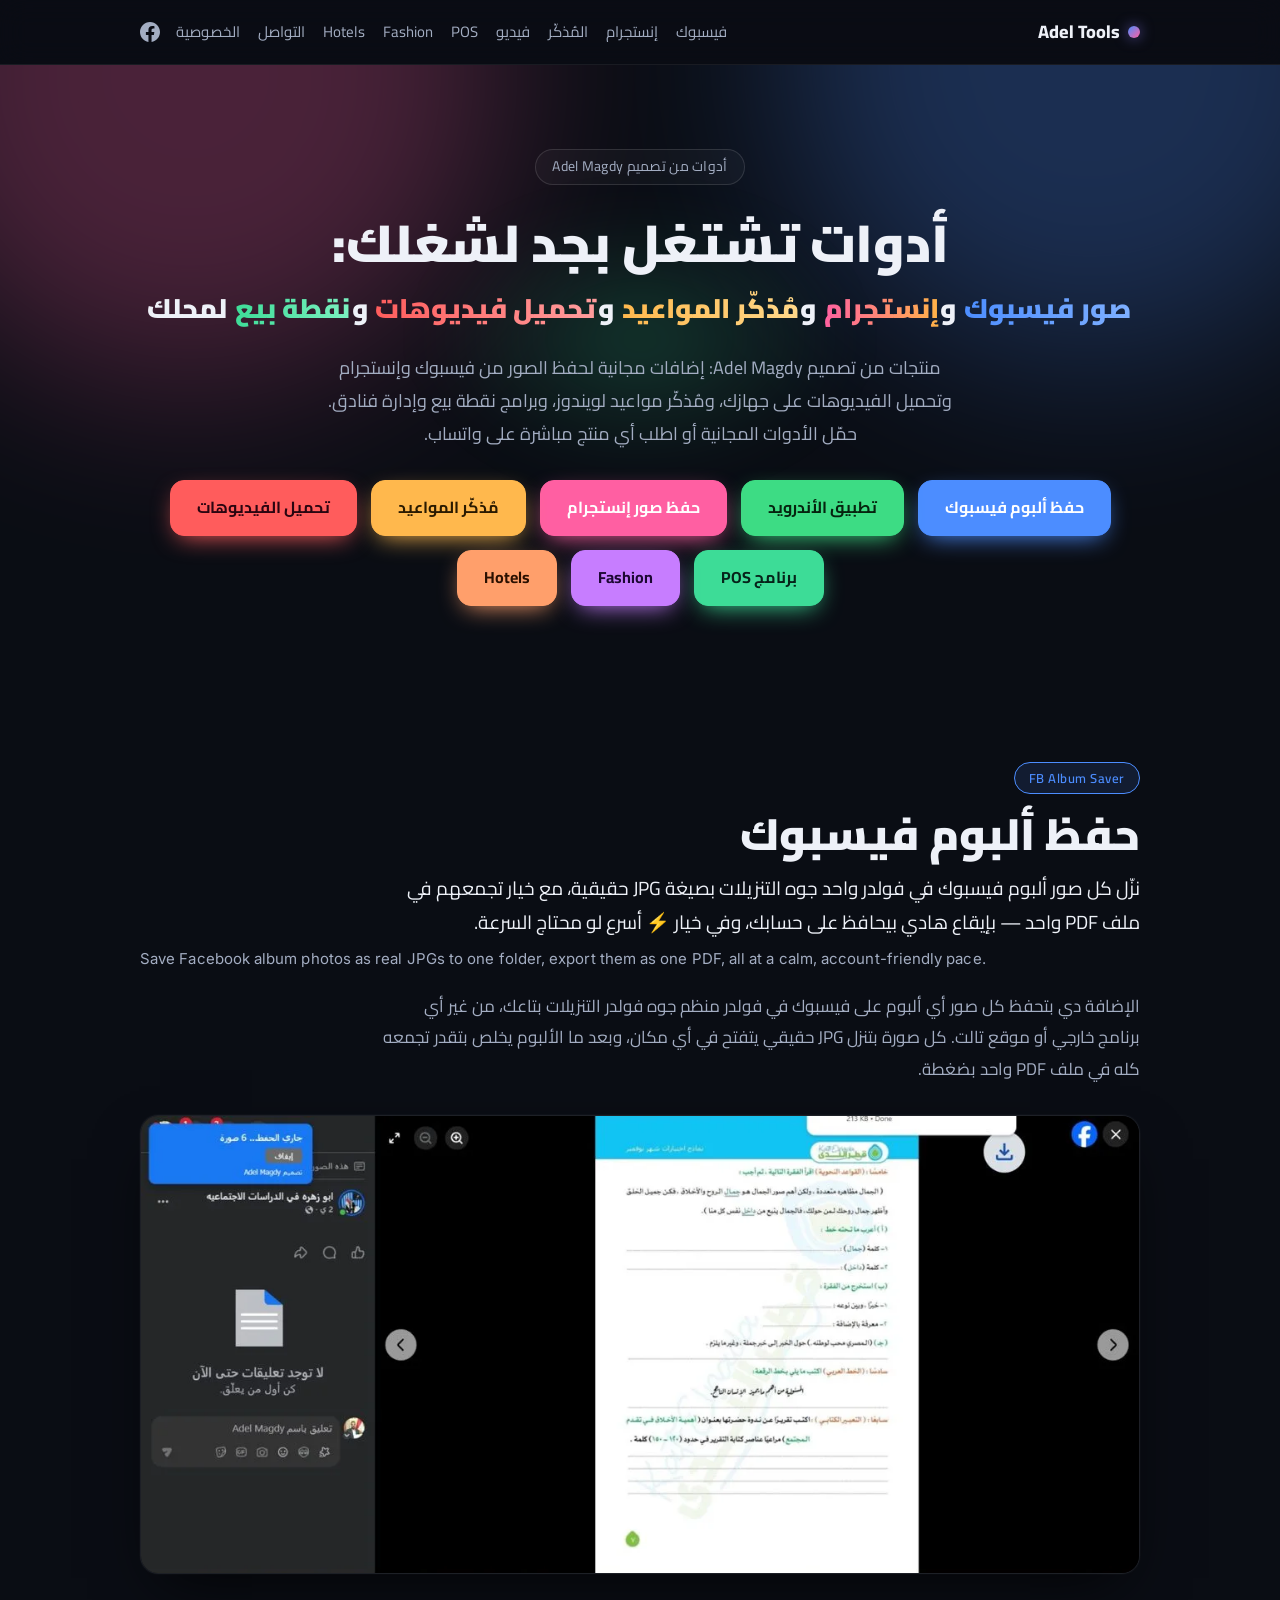
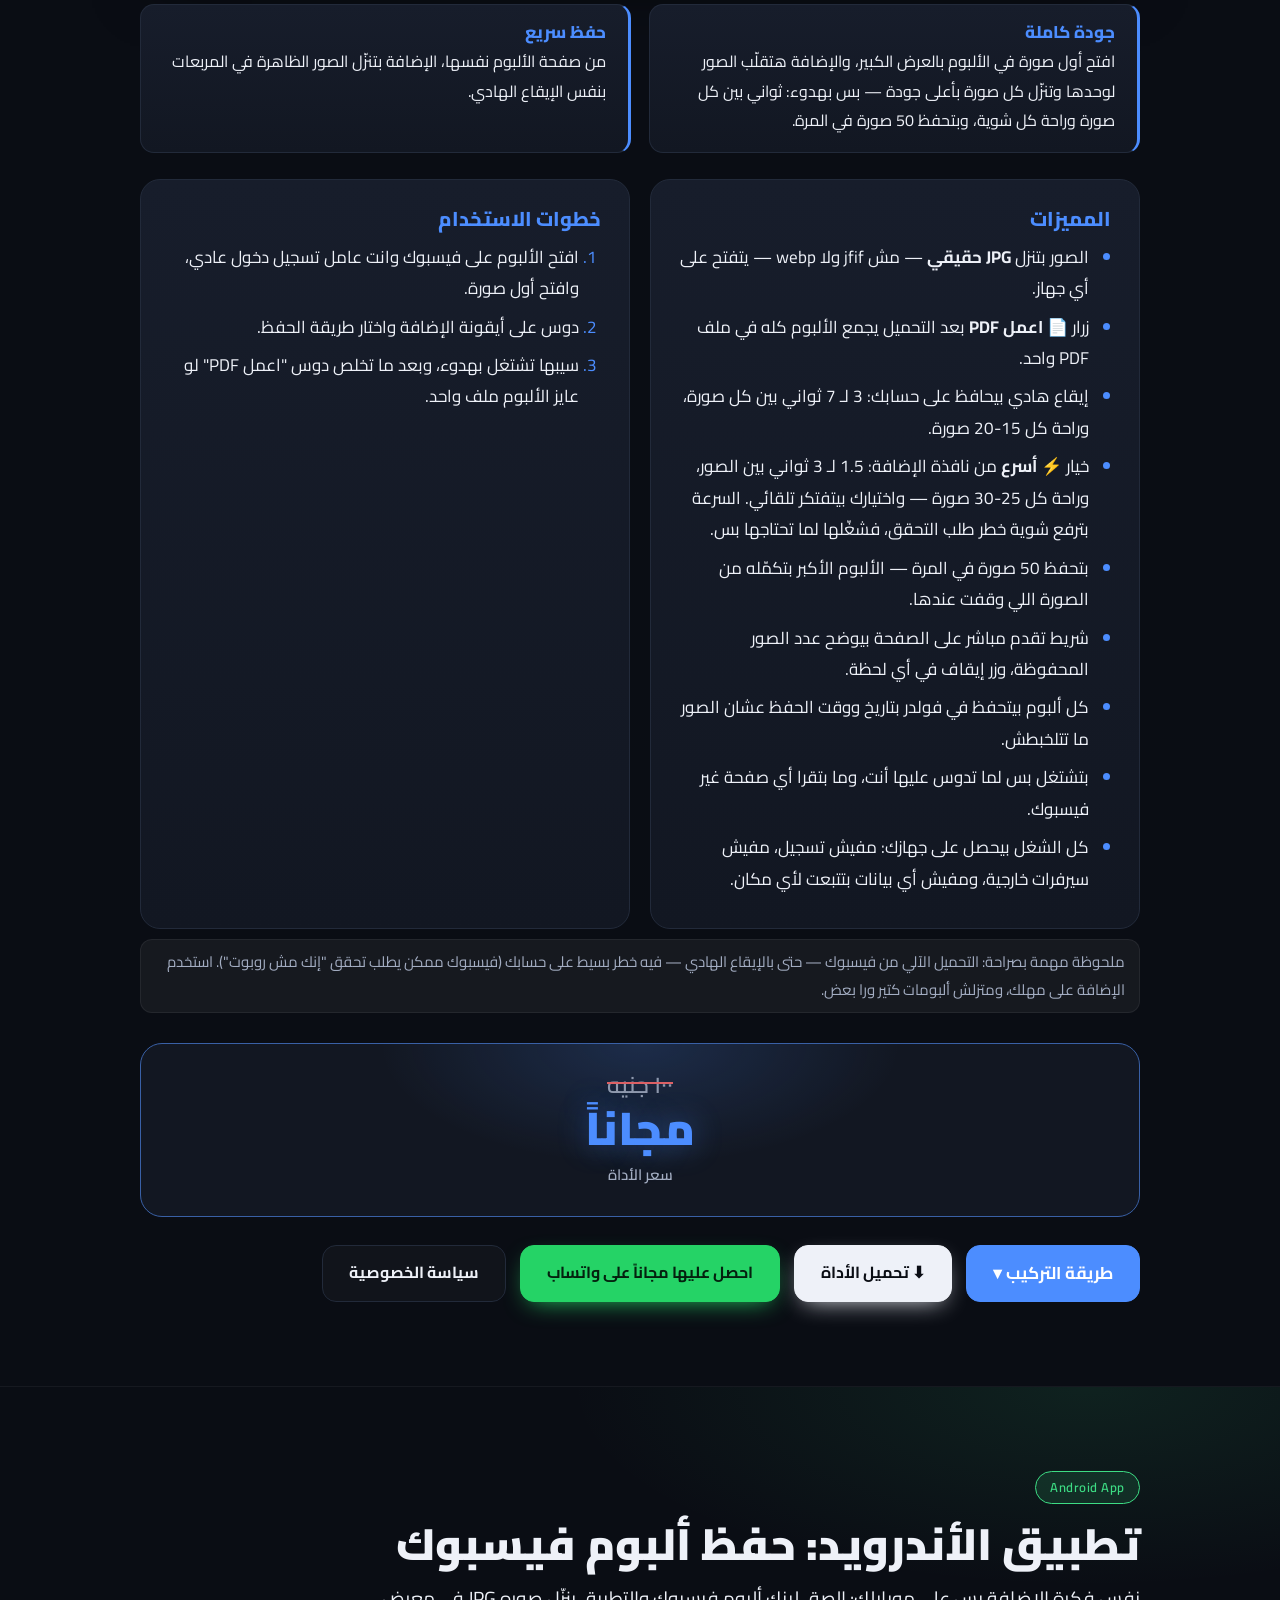
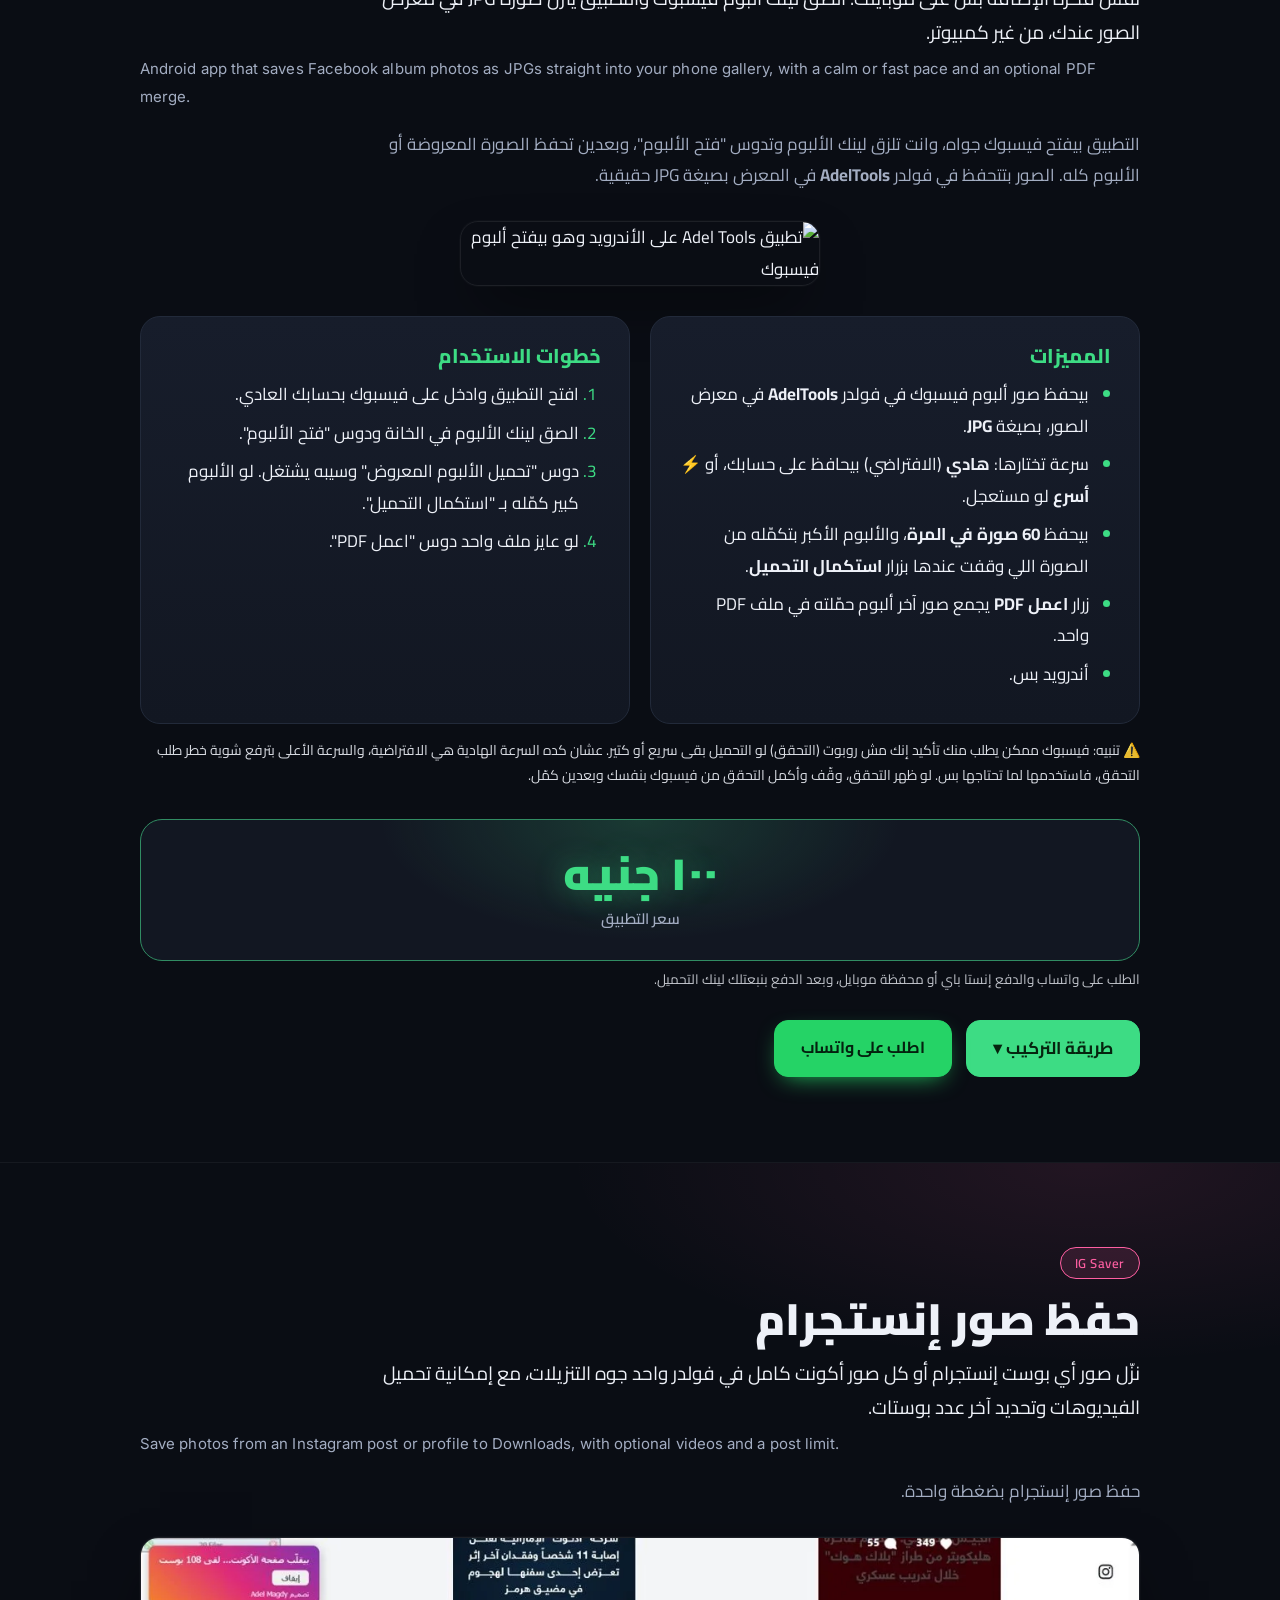
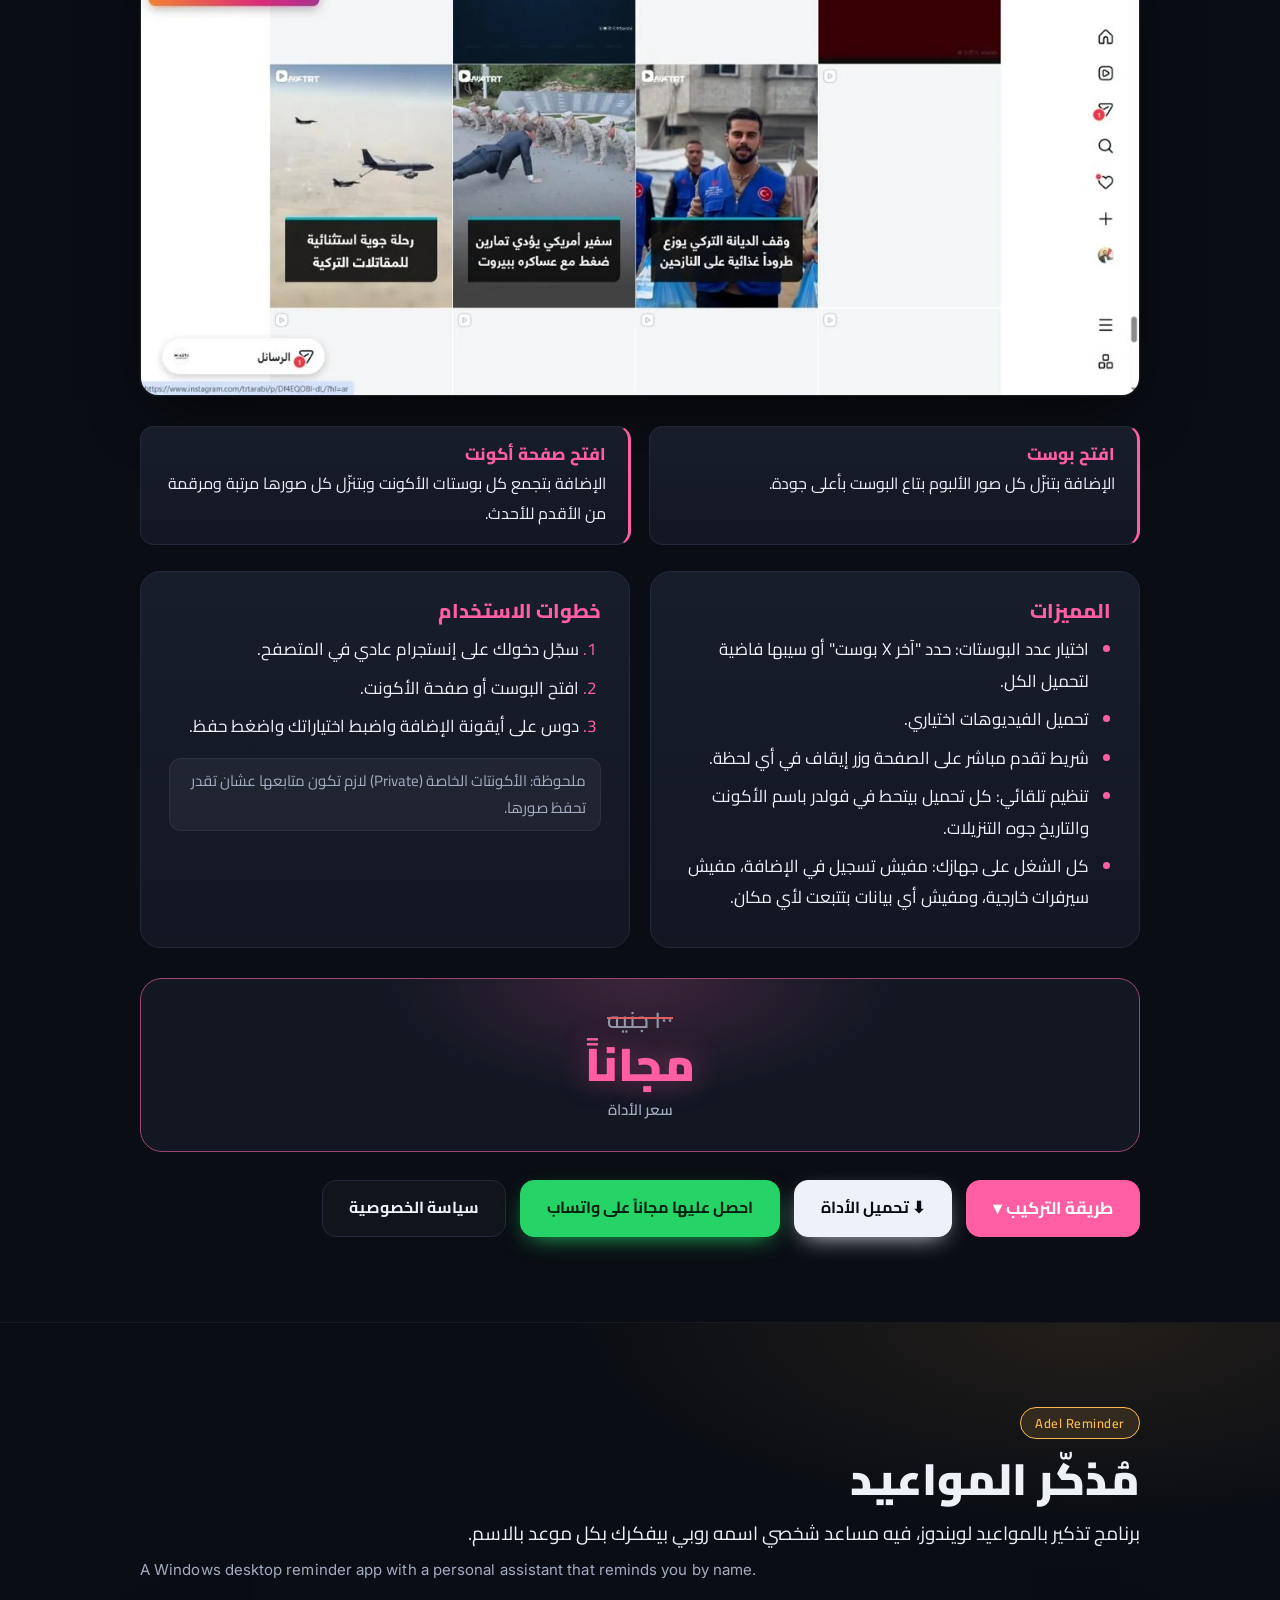
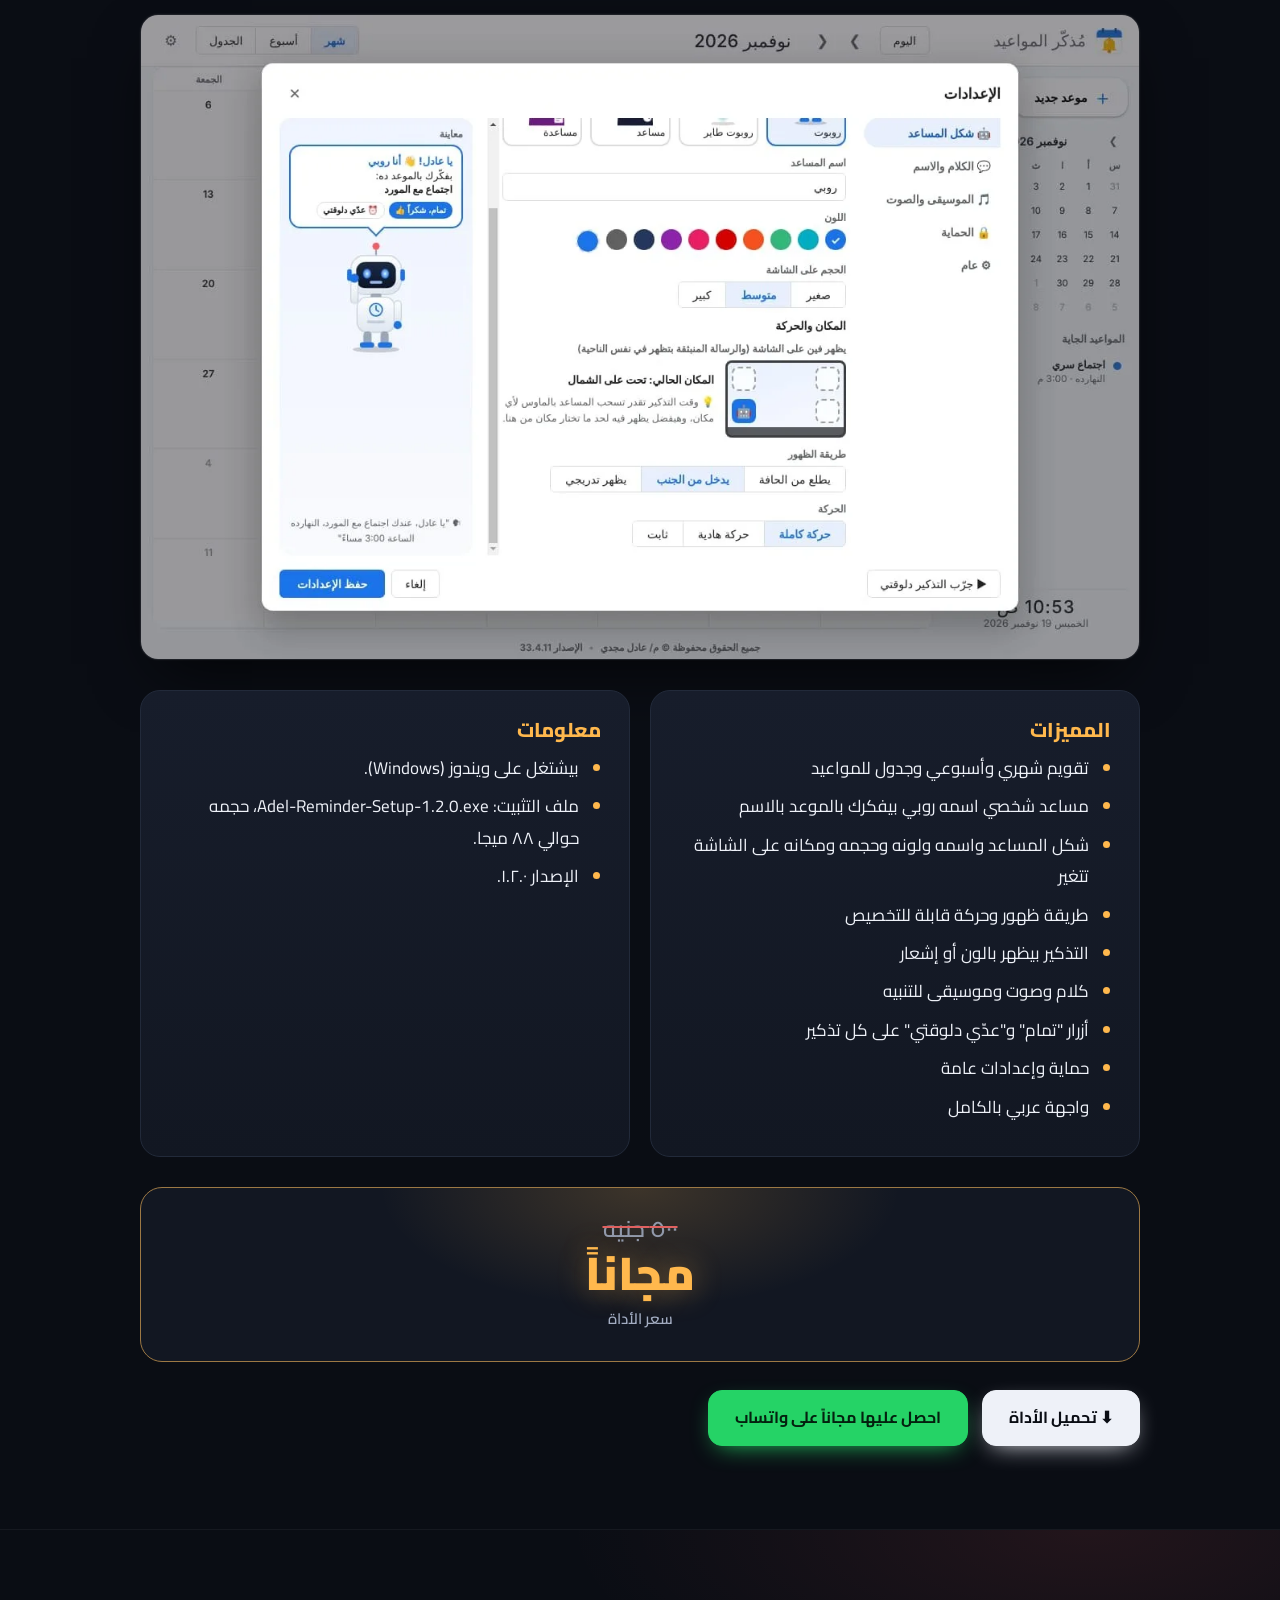
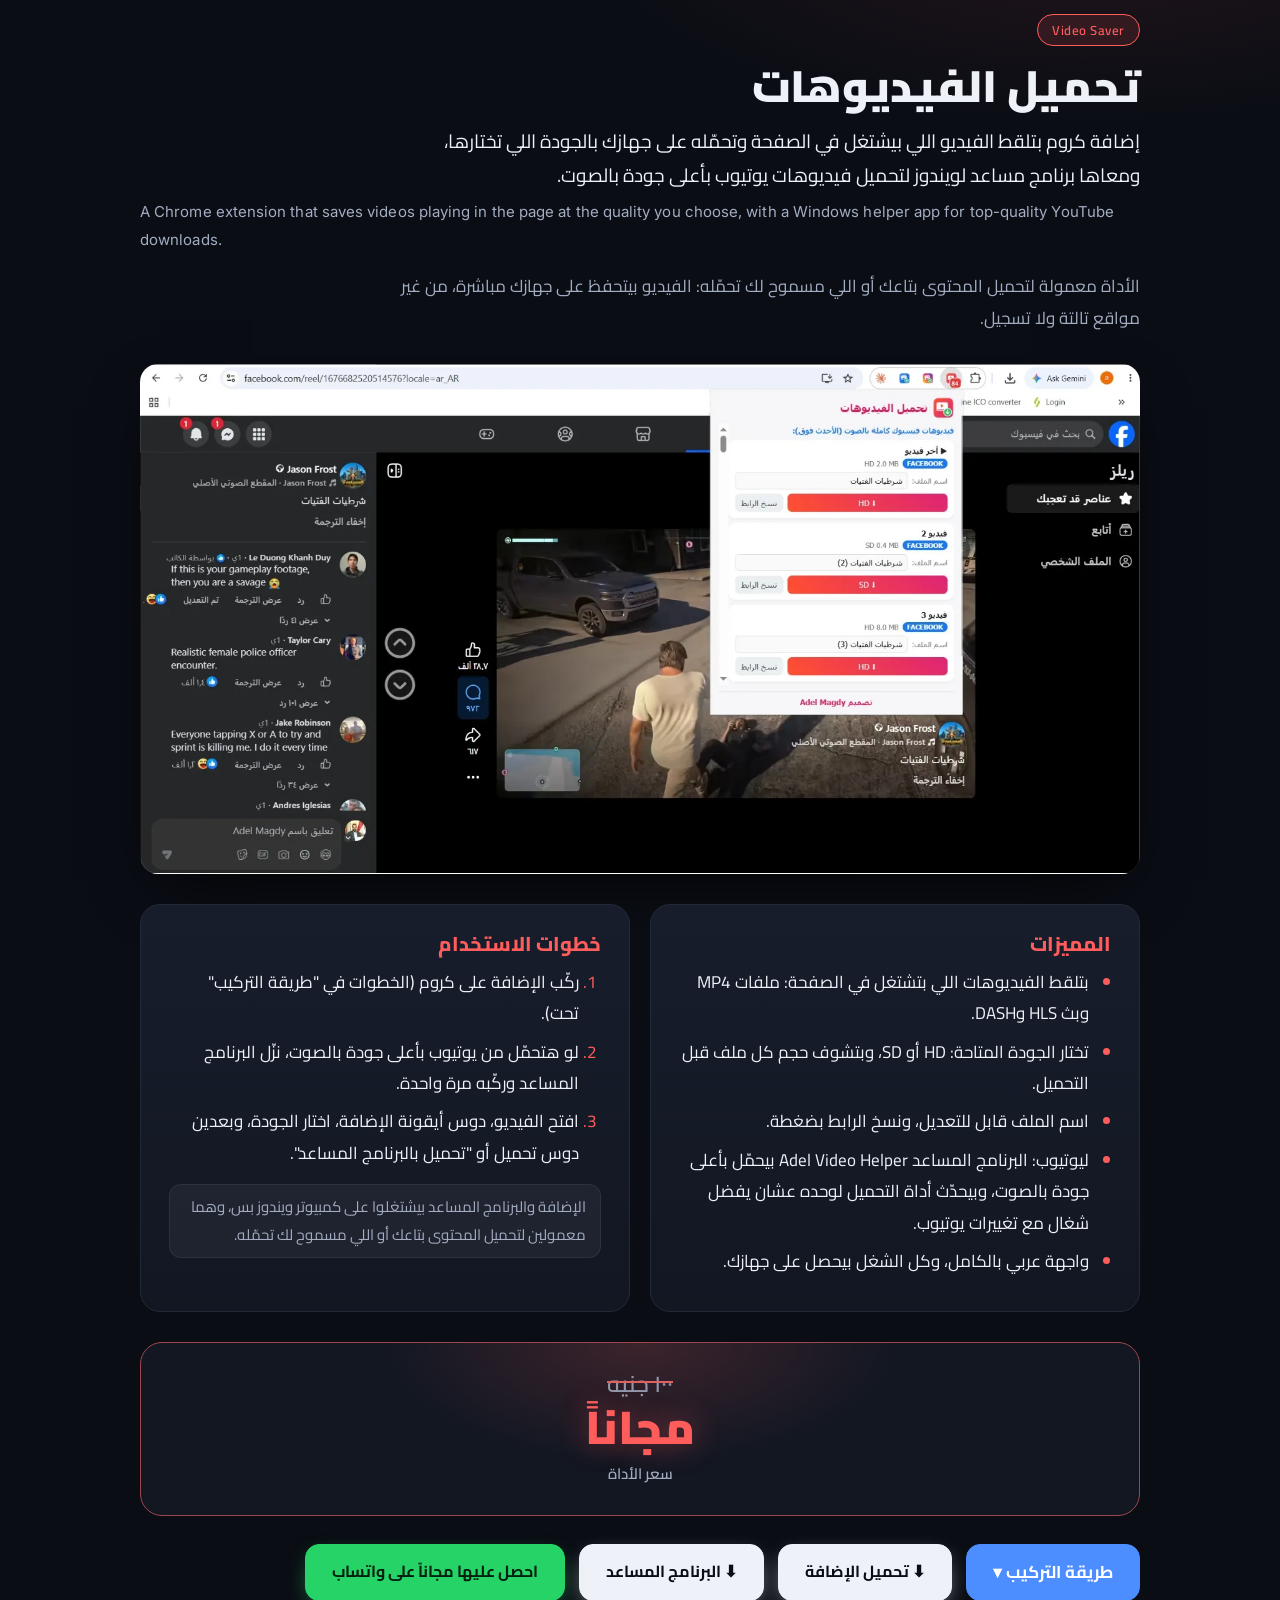
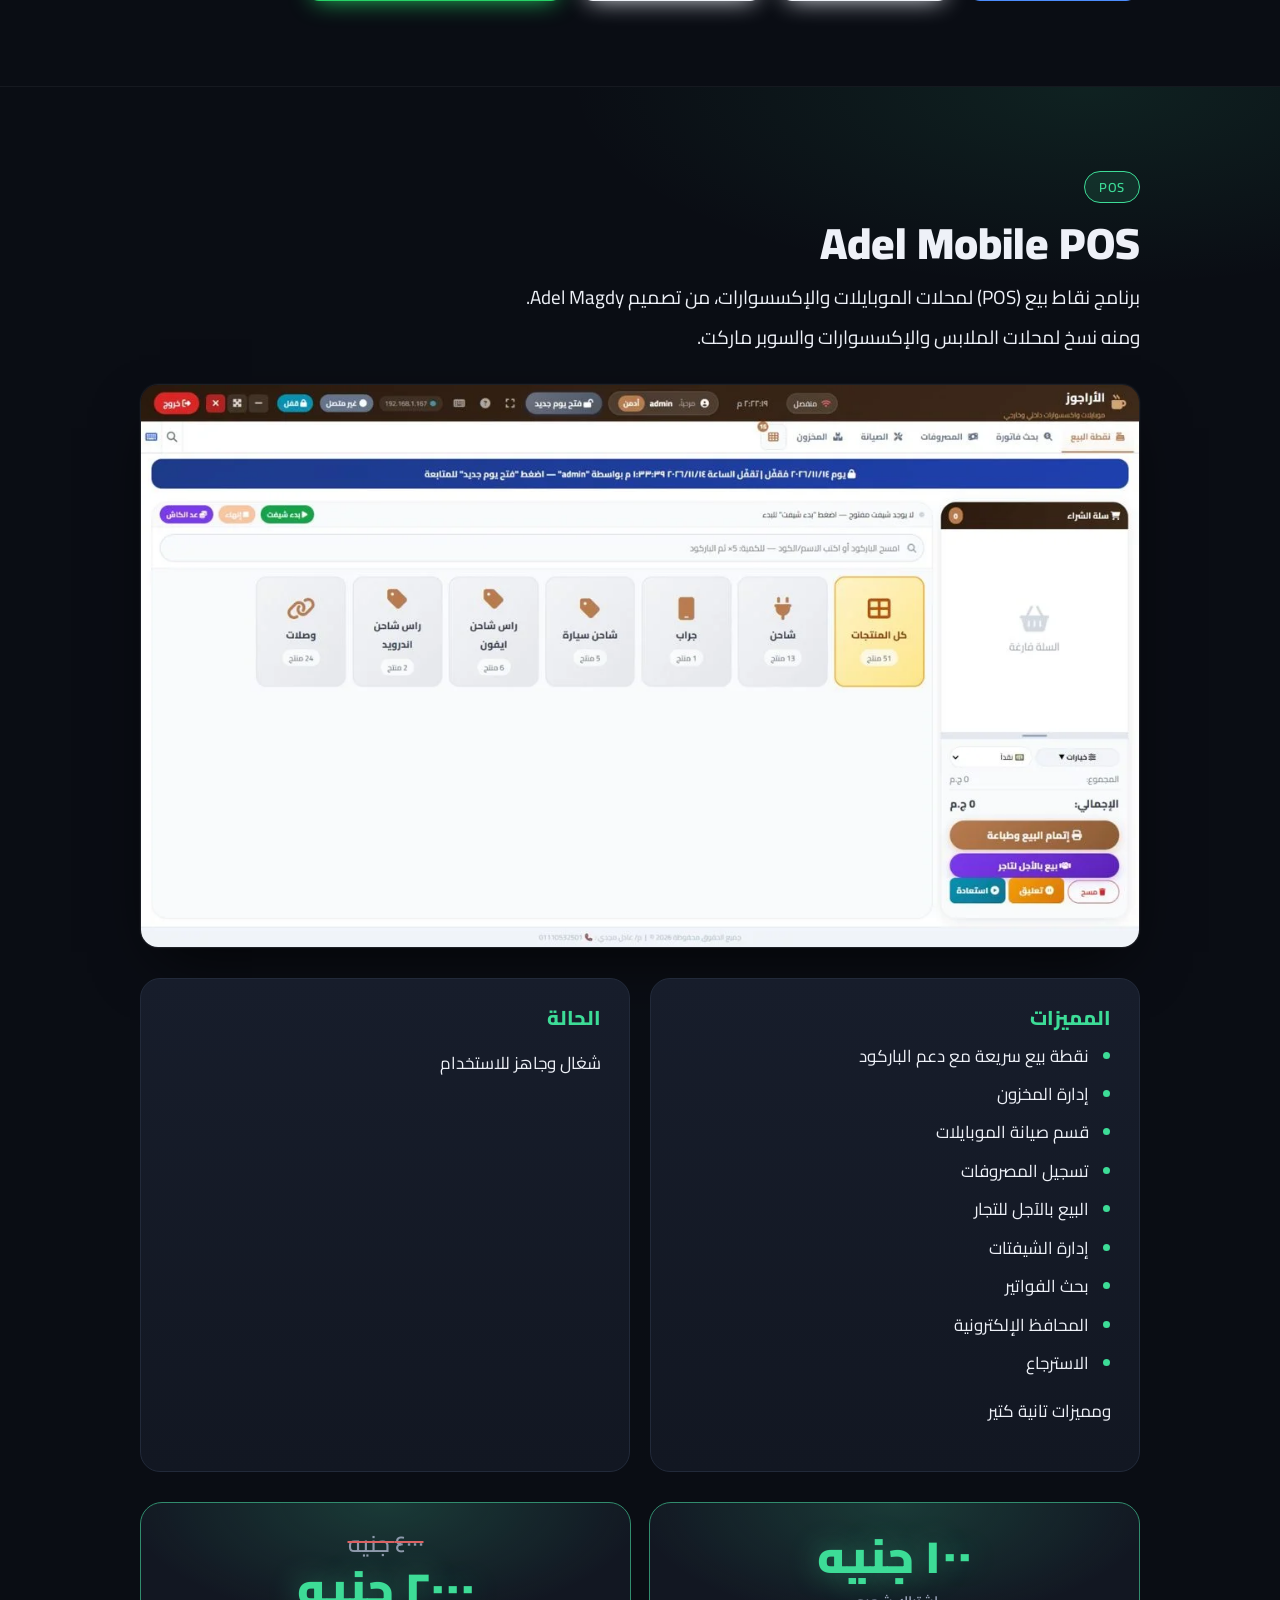
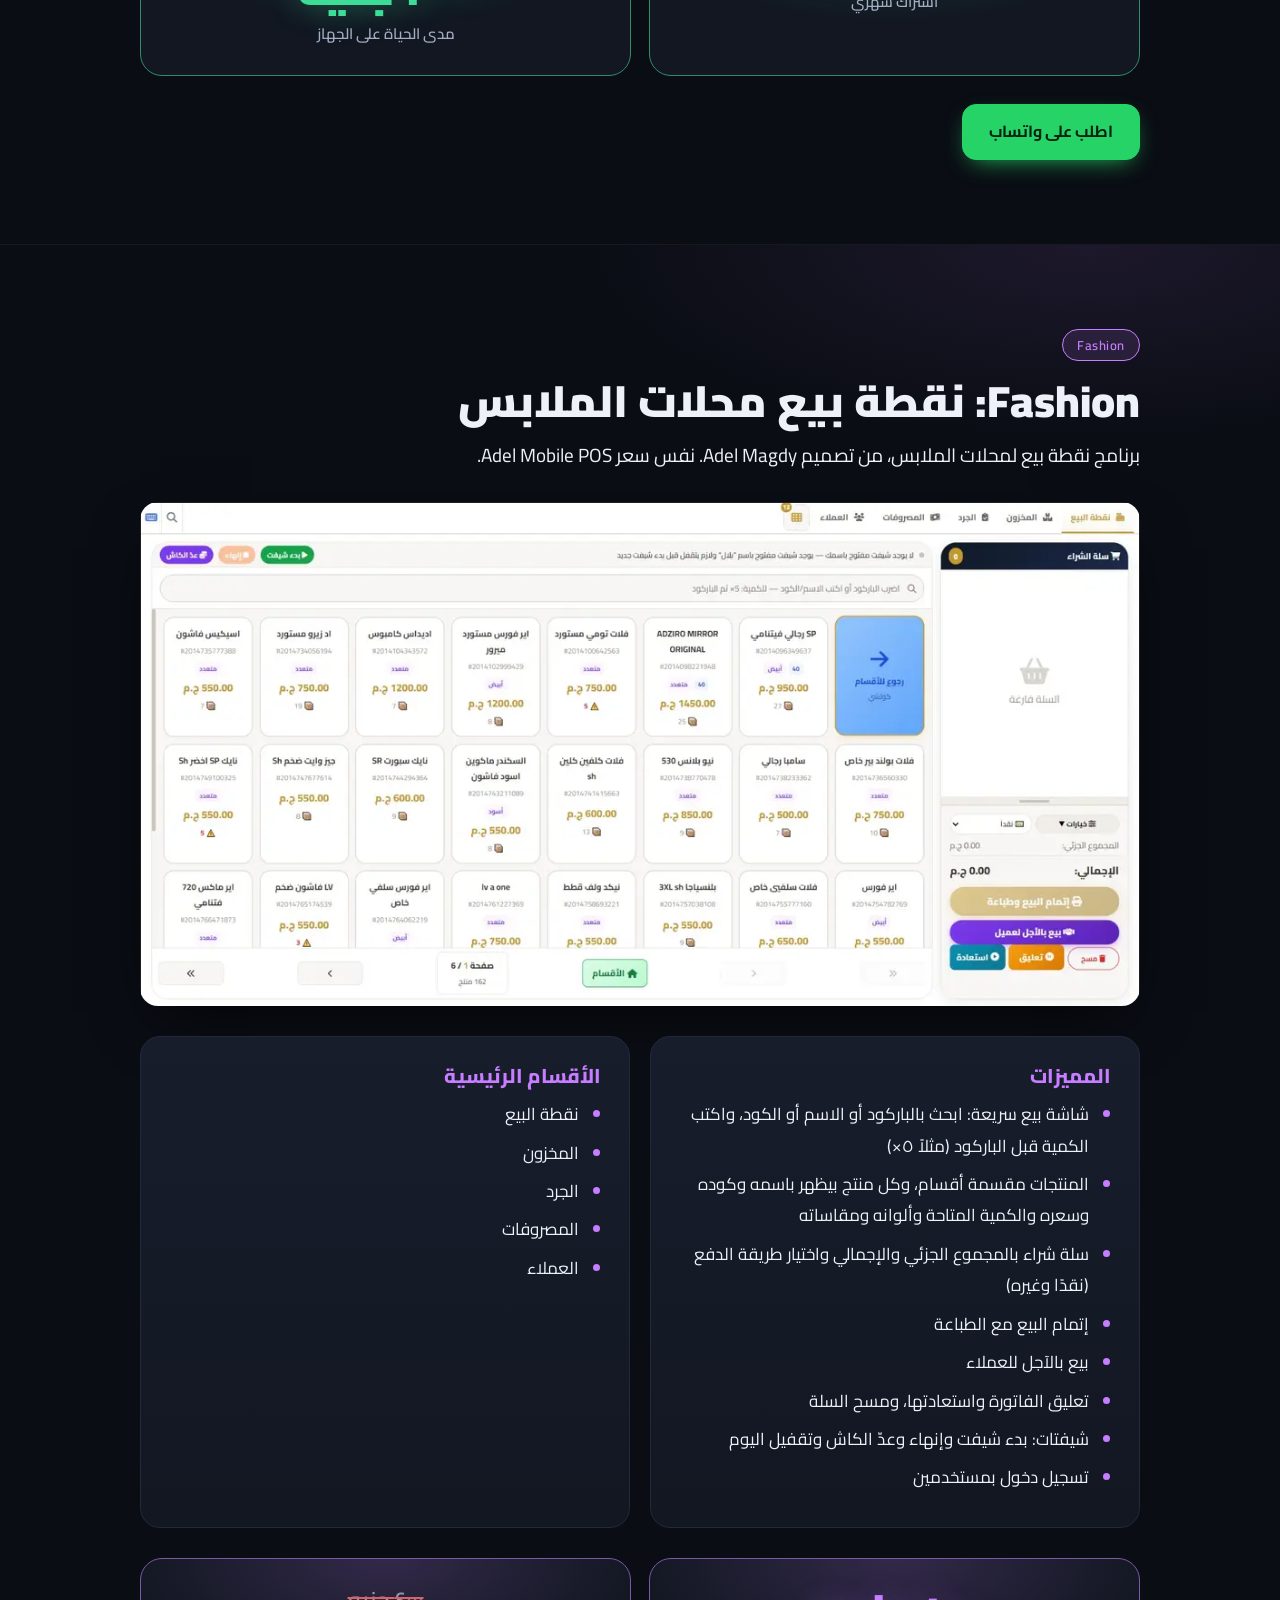
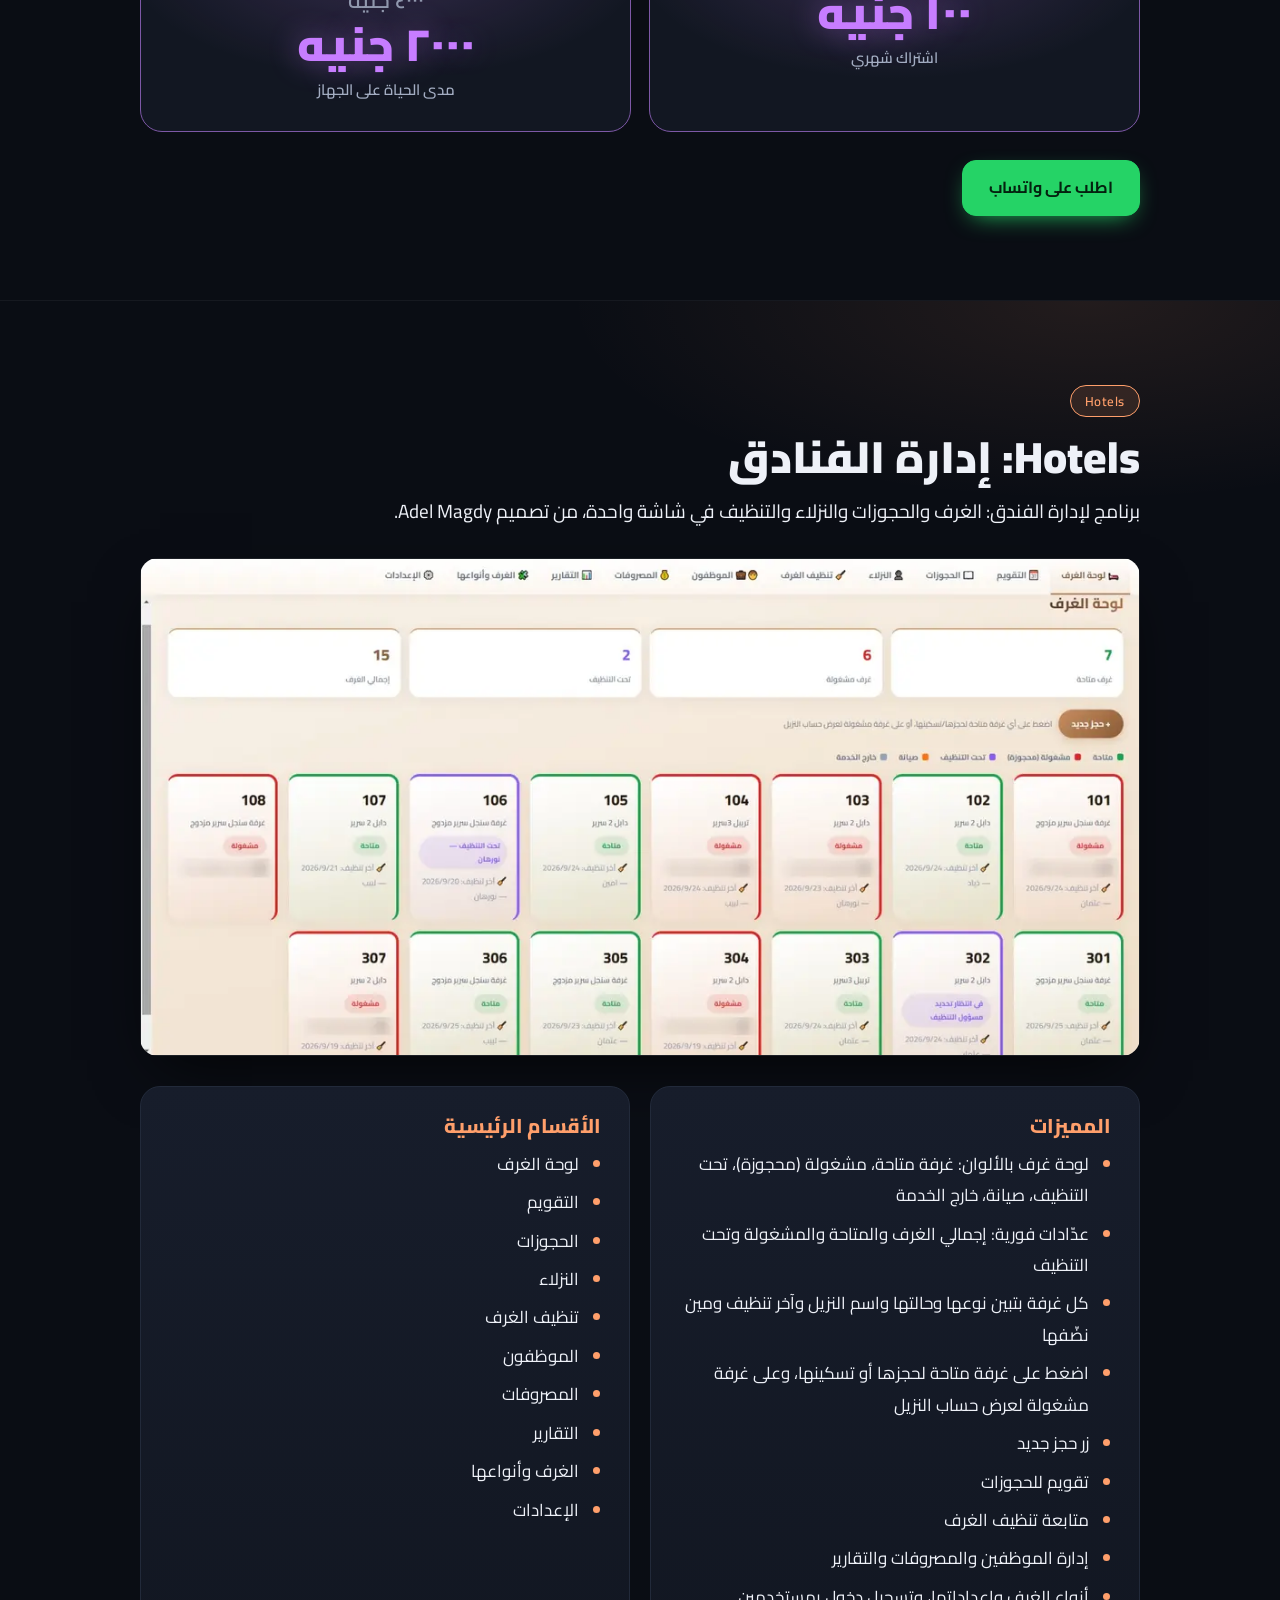
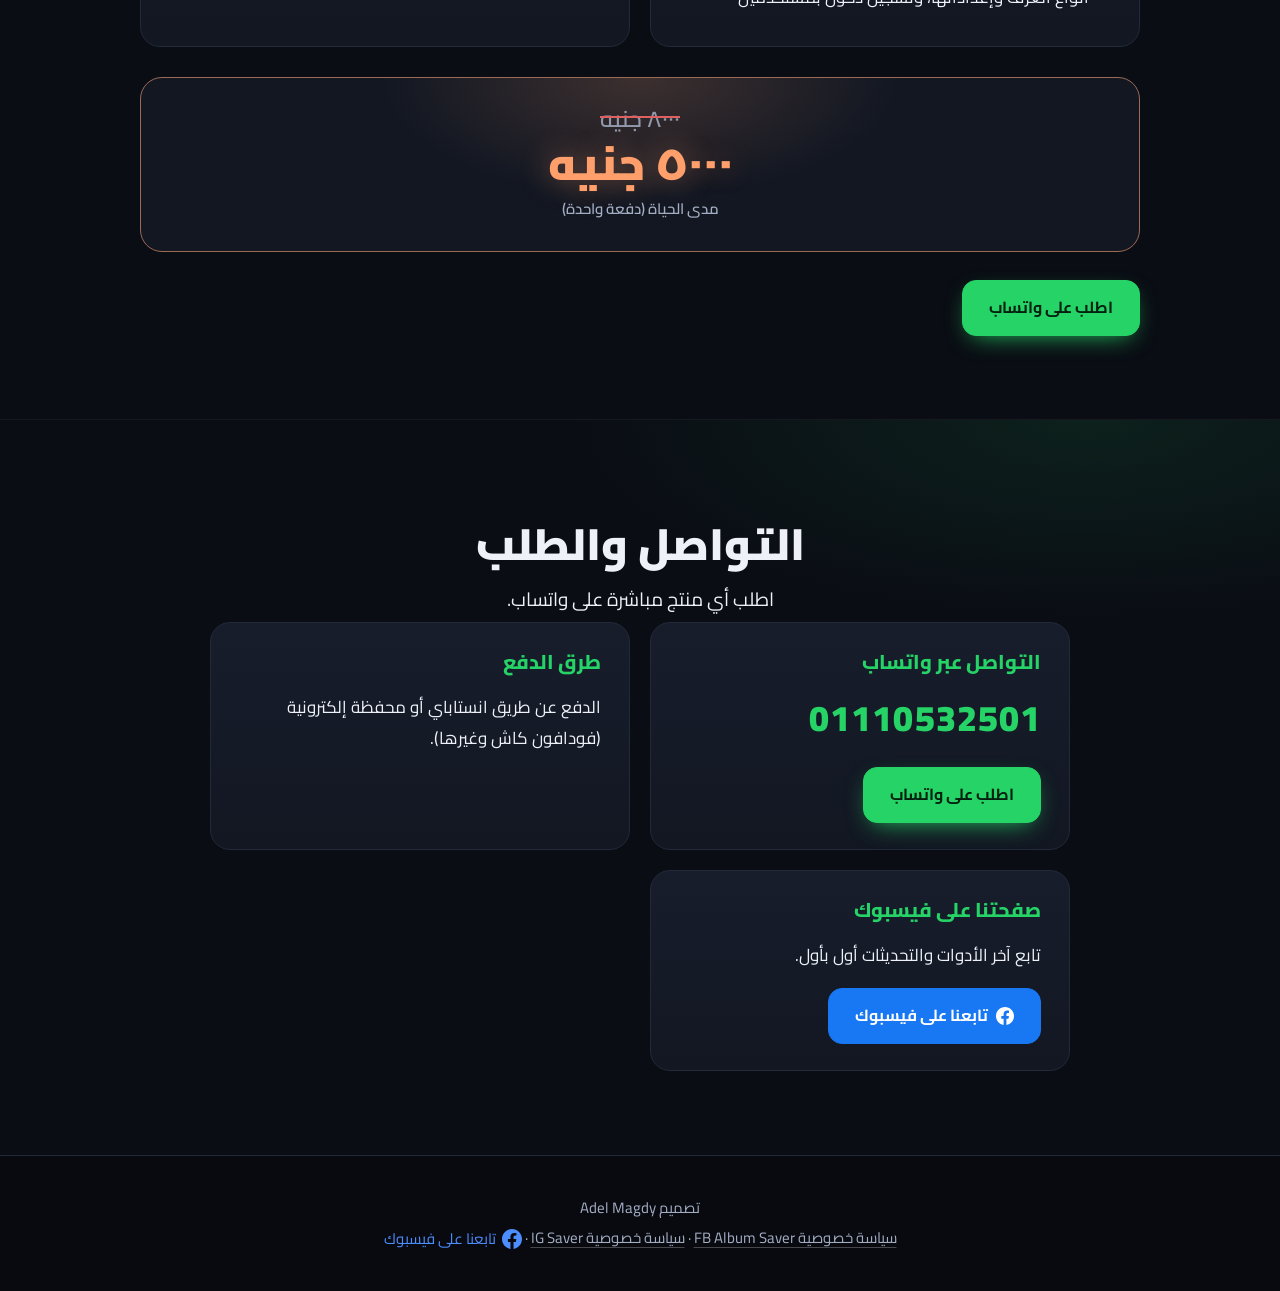
==== commit bc3966f3: "Add Android app card (100 EGP)" ====
--- a/index.html
+++ b/index.html
@@ -18,7 +18,7 @@
 <section class="hero"><div class="wrap"><p class="eyebrow">أدوات من تصميم Adel Magdy</p>
 <h1>أدوات تشتغل بجد لشغلك:<span class="h1b"><span class="g1">صور فيسبوك</span> و<span class="g2">إنستجرام</span> و<span class="g4">مُذكّر المواعيد</span> و<span class="g5">تحميل فيديوهات</span> و<span class="g3">نقطة بيع</span> لمحلك</span></h1>
 <p class="sub">منتجات من تصميم Adel Magdy: إضافات مجانية لحفظ الصور من فيسبوك وإنستجرام وتحميل الفيديوهات على جهازك، ومُذكّر مواعيد لويندوز، وبرامج نقطة بيع وإدارة فنادق. حمّل الأدوات المجانية أو اطلب أي منتج مباشرة على واتساب.</p>
-<div class="cta center"><a class="btn primary" href="#fb">حفظ ألبوم فيسبوك</a><a class="btn primary alt" href="#ig">حفظ صور إنستجرام</a><a class="btn primary rem" href="#rem">مُذكّر المواعيد</a><a class="btn primary vid" href="#video">تحميل الفيديوهات</a><a class="btn primary pos" href="#pos">برنامج POS</a><a class="btn primary fas" href="#fashion">Fashion</a><a class="btn primary htl" href="#hotels">Hotels</a></div></div></section><section class="tool fb" id="fb"><div class="wrap">
+<div class="cta center"><a class="btn primary" href="#fb">حفظ ألبوم فيسبوك</a><a class="btn primary andr" href="#android">تطبيق الأندرويد</a><a class="btn primary alt" href="#ig">حفظ صور إنستجرام</a><a class="btn primary rem" href="#rem">مُذكّر المواعيد</a><a class="btn primary vid" href="#video">تحميل الفيديوهات</a><a class="btn primary pos" href="#pos">برنامج POS</a><a class="btn primary fas" href="#fashion">Fashion</a><a class="btn primary htl" href="#hotels">Hotels</a></div></div></section><section class="tool fb" id="fb"><div class="wrap">
 <div class="head"><span class="tag">FB Album Saver</span><h2>حفظ ألبوم فيسبوك</h2><p class="lead">نزّل كل صور ألبوم فيسبوك في فولدر واحد جوه التنزيلات بصيغة JPG حقيقية، مع خيار تجمعهم في ملف PDF واحد — بإيقاع هادي بيحافظ على حسابك، وفي خيار ⚡ أسرع لو محتاج السرعة.</p>
 <p class="en-sum" dir="ltr" lang="en">Save Facebook album photos as real JPGs to one folder, export them as one PDF, all at a calm, account-friendly pace.</p></div>
 <p class="desc">الإضافة دي بتحفظ كل صور أي ألبوم على فيسبوك في فولدر منظم جوه فولدر التنزيلات بتاعك، من غير أي برنامج خارجي أو موقع تالت. كل صورة بتنزل JPG حقيقي يتفتح في أي مكان، وبعد ما الألبوم يخلص بتقدر تجمعه كله في ملف PDF واحد بضغطة.</p>
@@ -28,8 +28,18 @@
 <div class="guide" id="install-fb" data-guide><h3>طريقة تركيب الإضافة على Chrome</h3><p class="gsub">الإضافة مش على Chrome Web Store، فبتتركّب يدوي في دقيقة. اتبع الخطوات دي:</p><ol class="gsteps"><li><b>نزّل الملف وفك الضغط</b><span>دوس "تحميل الأداة" تحت، وبعدين كليك يمين على الملف واختار Extract / فك الضغط. هيطلع فولدر، سيبه في مكان ثابت (متمسحوش).</span></li><li><b>افتح صفحة الإضافات</b><span>افتح Chrome واكتب في شريط العنوان: <bdi dir="ltr" class="code">chrome://extensions</bdi> واضغط Enter.</span></li><li><b>فعّل وضع المطور</b><span>شغّل زرار <bdi dir="ltr">Developer mode</bdi> (وضع المطور) اللي فوق على اليمين في الصفحة.</span></li><li><b>حمّل الإضافة</b><span>اضغط <bdi dir="ltr">Load unpacked</bdi> (تحميل إضافة غير مضغوطة) واختار الفولدر اللي فكيته.</span></li><li><b>ثبّتها جنب شريط العنوان</b><span>اضغط أيقونة قطعة البازل (Extensions) فوق في Chrome، ودوس على الدبوس جنب اسم الإضافة. كده هتلاقيها دايماً قدامك.</span></li></ol><p class="gnote">ملحوظة: Chrome ممكن يكتب "Disable developer mode extensions" لما تفتحه، دوس "إلغاء" أو Cancel وكمّل عادي. الإضافة آمنة وبتشتغل على جهازك بس.</p></div>
 <p class="note" style="margin-top:10px">ملحوظة مهمة بصراحة: التحميل الآلي من فيسبوك — حتى بالإيقاع الهادي — فيه خطر بسيط على حسابك (فيسبوك ممكن يطلب تحقق "إنك مش روبوت"). استخدم الإضافة على مهلك، ومتزلش ألبومات كتير ورا بعض.</p>
 
-<div class="prices"><div class="price"><span class="amt"><s class="old" aria-label="السعر قبل الخصم">١٠٠ جنيه</s>مجاناً</span><span class="per">سعر الأداة</span></div></div><div class="cta"><button type="button" class="btn guidebtn" aria-expanded="false" aria-controls="install-fb" data-gbtn="install-fb">طريقة التركيب ▾</button><a class="btn dl" href="https://github.com/adelmagdytools/adelmagdytools.github.io/releases/download/tools-v1/fb-album-saver.zip" target="_blank" rel="noopener">⬇ تحميل الأداة</a><a class="btn wa" href="https://wa.me/201110532501?text=%D8%A3%D8%B1%D9%8A%D8%AF%20%D8%B7%D9%84%D8%A8%20%D8%AD%D9%81%D8%B8%20%D8%A3%D9%84%D8%A8%D9%88%D9%85%20%D9%81%D9%8A%D8%B3%D8%A8%D9%88%D9%83" target="_blank" rel="noopener">احصل عليها مجاناً على واتساب</a><a class="btn ghost" href="privacy-fb.html">سياسة الخصوصية</a></div>
-</div></section><section class="tool ig" id="ig"><div class="wrap">
+<div class="prices"><div class="price"><span class="amt"><s class="old" aria-label="السعر قبل الخصم">١٠٠ جنيه</s>مجاناً</span><span class="per">سعر الأداة</span></div></div><div class="cta"><button type="button" class="btn guidebtn" aria-expanded="false" aria-controls="install-fb" data-gbtn="install-fb">طريقة التركيب ▾</button><a class="btn dl" href="https://drive.google.com/uc?export=download&amp;id=1N9M2GIsbw8Orzj7eEYuN7sKxOA3Vy2cD" target="_blank" rel="noopener">⬇ تحميل الأداة</a><a class="btn wa" href="https://wa.me/201110532501?text=%D8%A3%D8%B1%D9%8A%D8%AF%20%D8%B7%D9%84%D8%A8%20%D8%AD%D9%81%D8%B8%20%D8%A3%D9%84%D8%A8%D9%88%D9%85%20%D9%81%D9%8A%D8%B3%D8%A8%D9%88%D9%83" target="_blank" rel="noopener">احصل عليها مجاناً على واتساب</a><a class="btn ghost" href="privacy-fb.html">سياسة الخصوصية</a></div>
+</div></section><section class="tool android" id="android"><style>.tool.android{--ac:#3ddc84}.android .guide{border-color:#3ddc84}.btn.guidebtn.gb-android{background:#3ddc84;border-color:#3ddc84;color:#06240f}.btn.primary.andr{background:#3ddc84;border-color:#3ddc84;color:#06240f;box-shadow:0 8px 24px -8px #3ddc84}.android .shot img{max-width:360px;width:100%;height:auto;margin:0 auto;display:block}</style><div class="wrap">
+<div class="head"><span class="tag">Android App</span><h2>تطبيق الأندرويد: حفظ ألبوم فيسبوك</h2><p class="lead">نفس فكرة الإضافة بس على موبايلك: الصق لينك ألبوم فيسبوك والتطبيق ينزّل صوره JPG في معرض الصور عندك، من غير كمبيوتر.</p><p class="en-sum" dir="ltr" lang="en">Android app that saves Facebook album photos as JPGs straight into your phone gallery, with a calm or fast pace and an optional PDF merge.</p></div>
+<p class="desc">التطبيق بيفتح فيسبوك جواه، وانت تلزق لينك الألبوم وتدوس "فتح الألبوم"، وبعدين تحفظ الصورة المعروضة أو الألبوم كله. الصور بتتحفظ في فولدر <b>AdelTools</b> في المعرض بصيغة JPG حقيقية.</p>
+<figure class="shot"><img src="android-app-shot.jpg" alt="تطبيق Adel Tools على الأندرويد وهو بيفتح ألبوم فيسبوك" loading="lazy"></figure>
+<div class="cols"><div class="card"><h3>المميزات</h3><ul><li>بيحفظ صور ألبوم فيسبوك في فولدر <b>AdelTools</b> في معرض الصور، بصيغة <b>JPG</b>.</li><li>سرعة تختارها: <b>هادي</b> (الافتراضي) بيحافظ على حسابك، أو <b>⚡ أسرع</b> لو مستعجل.</li><li>بيحفظ <b>60 صورة في المرة</b>، والألبوم الأكبر بتكمّله من الصورة اللي وقفت عندها بزرار <b>استكمال التحميل</b>.</li><li>زرار <b>اعمل PDF</b> يجمع صور آخر ألبوم حمّلته في ملف PDF واحد.</li><li>أندرويد بس.</li></ul></div>
+<div class="card"><h3>خطوات الاستخدام</h3><ol><li>افتح التطبيق وادخل على فيسبوك بحسابك العادي.</li><li>الصق لينك الألبوم في الخانة ودوس "فتح الألبوم".</li><li>دوس "تحميل الألبوم المعروض" وسيبه يشتغل. لو الألبوم كبير كمّله بـ "استكمال التحميل".</li><li>لو عايز ملف واحد دوس "اعمل PDF".</li></ol></div></div>
+<p class="gnote" style="margin:14px 0;font-size:14px;line-height:1.8;opacity:.9">⚠️ تنبيه: فيسبوك ممكن يطلب منك تأكيد إنك مش روبوت (التحقق) لو التحميل بقى سريع أو كتير. عشان كده السرعة الهادية هي الافتراضية، والسرعة الأعلى بترفع شوية خطر طلب التحقق، فاستخدمها لما تحتاجها بس. لو ظهر التحقق، وقّف وأكمل التحقق من فيسبوك بنفسك وبعدين كمّل.</p>
+<div class="guide" id="install-android" data-guide><h3>طريقة تركيب التطبيق على الأندرويد</h3><p class="gsub">التطبيق مش على Google Play، فبيتركّب يدوي من ملف APK في دقيقة:</p><ol class="gsteps"><li><b>استلم لينك التحميل</b><span>اطلبه على واتساب، وبعد الدفع هنبعتلك لينك الملف (APK).</span></li><li><b>نزّل الملف</b><span>افتح اللينك من موبايلك وحمّل ملف APK.</span></li><li><b>اسمح بالتركيب من المصدر ده</b><span>لما تفتح الملف أندرويد هيسألك. دوس "الإعدادات" وفعّل "السماح من هذا المصدر" للمتصفح أو تطبيق الملفات اللي فتحت منه، وارجع.</span></li><li><b>كمّل التركيب</b><span>دوس "تثبيت". لو ظهر تحذير Google Play Protect، دوس "مزيد من التفاصيل" وبعدين "التثبيت على أي حال". التحذير بيظهر لأي تطبيق مش من المتجر.</span></li><li><b>افتح التطبيق</b><span>ادخل على فيسبوك واتبع خطوات الاستخدام فوق.</span></li></ol></div>
+<div class="prices"><div class="price"><span class="amt">١٠٠ جنيه</span><span class="per">سعر التطبيق</span></div></div><p class="gnote" style="margin:6px 0 12px;font-size:13.5px;opacity:.8">الطلب على واتساب والدفع إنستا باي أو محفظة موبايل، وبعد الدفع بنبعتلك لينك التحميل.</p><div class="cta"><button type="button" class="btn guidebtn gb-android" aria-expanded="false" aria-controls="install-android" data-gbtn="install-android">طريقة التركيب ▾</button><a class="btn wa" href="https://wa.me/201110532501?text=%D8%A3%D8%B1%D9%8A%D8%AF%20%D8%B7%D9%84%D8%A8%20%D8%AA%D8%B7%D8%A8%D9%8A%D9%82%20%D8%A7%D9%84%D8%A3%D9%86%D8%AF%D8%B1%D9%88%D9%8A%D8%AF%20%D9%84%D8%AD%D9%81%D8%B8%20%D8%B5%D9%88%D8%B1%20%D9%81%D9%8A%D8%B3%D8%A8%D9%88%D9%83%20%28Adel%20Tools%29" target="_blank" rel="noopener">اطلب على واتساب</a></div>
+</div></section>
+<section class="tool ig" id="ig"><div class="wrap">
 <div class="head"><span class="tag">IG Saver</span><h2>حفظ صور إنستجرام</h2><p class="lead">نزّل صور أي بوست إنستجرام أو كل صور أكونت كامل في فولدر واحد جوه التنزيلات، مع إمكانية تحميل الفيديوهات وتحديد آخر عدد بوستات.</p>
 <p class="en-sum" dir="ltr" lang="en">Save photos from an Instagram post or profile to Downloads, with optional videos and a post limit.</p></div>
 <p class="desc">حفظ صور إنستجرام بضغطة واحدة.</p>
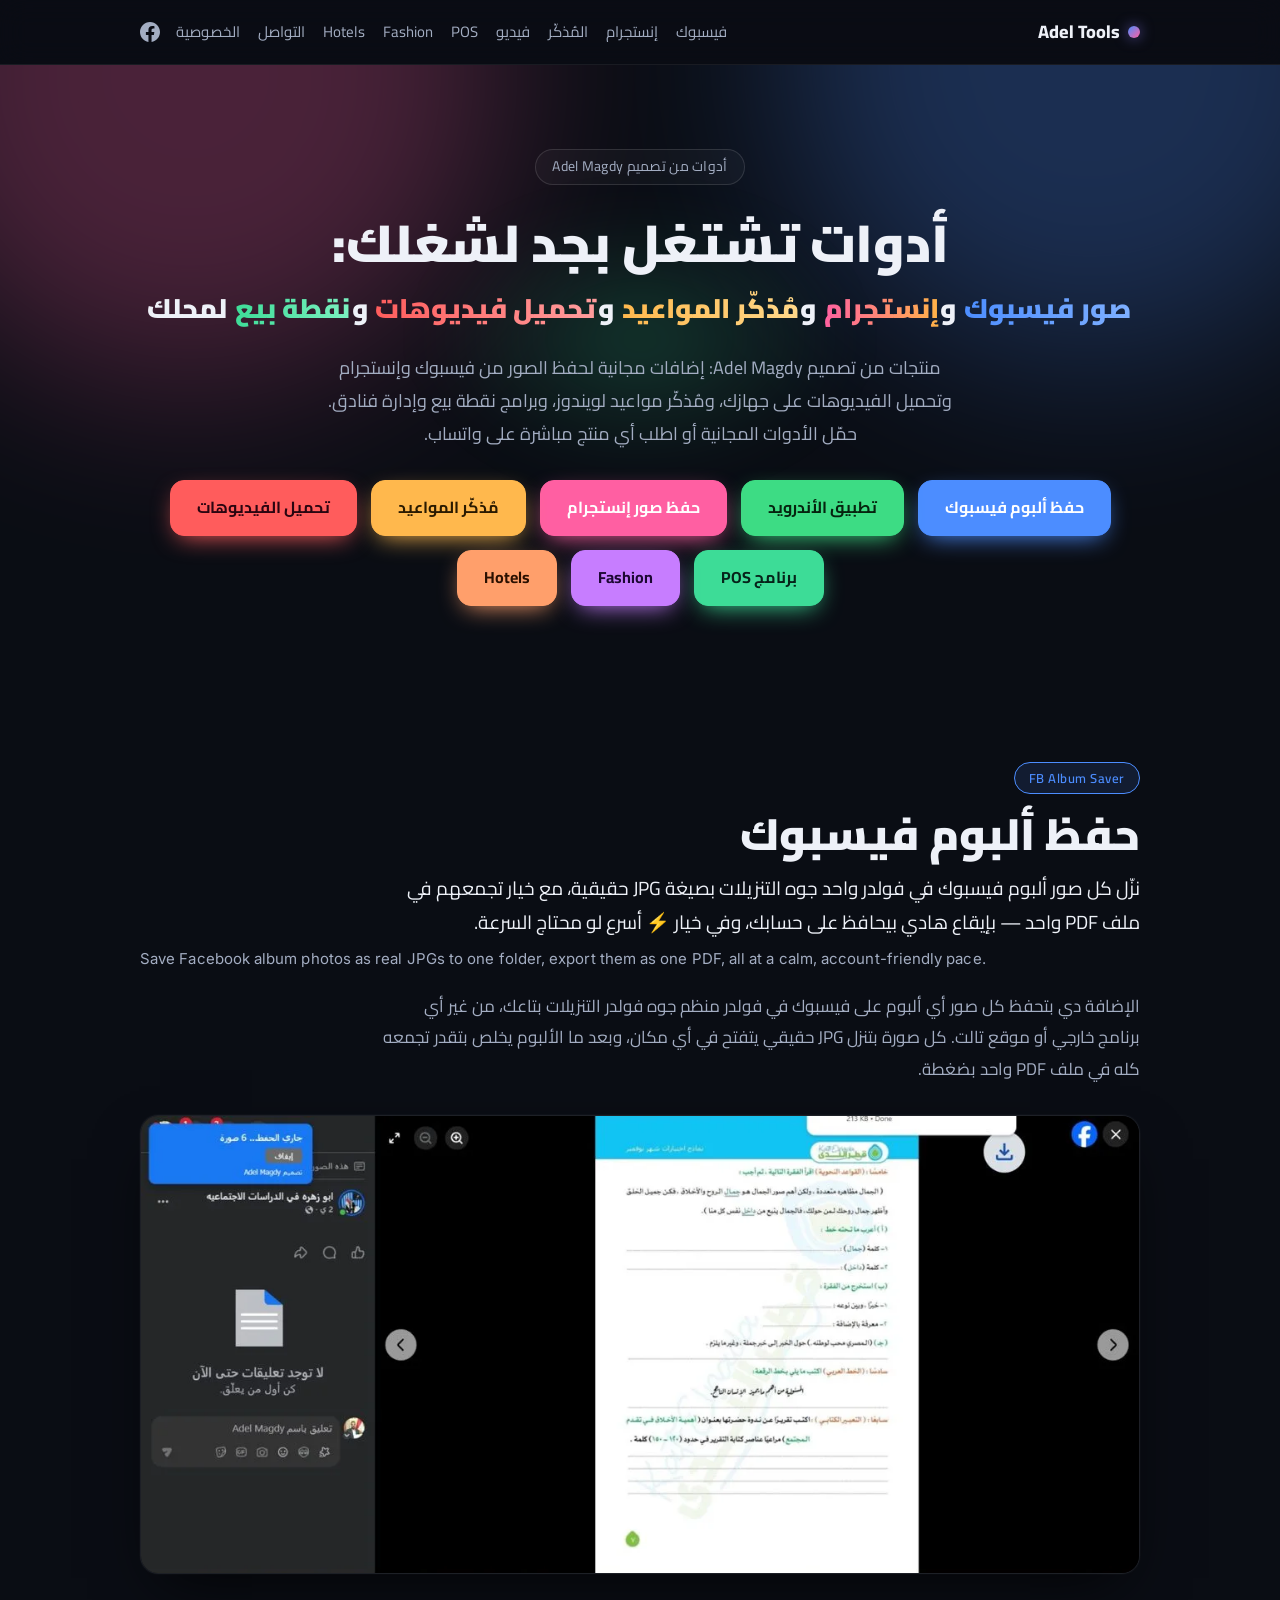
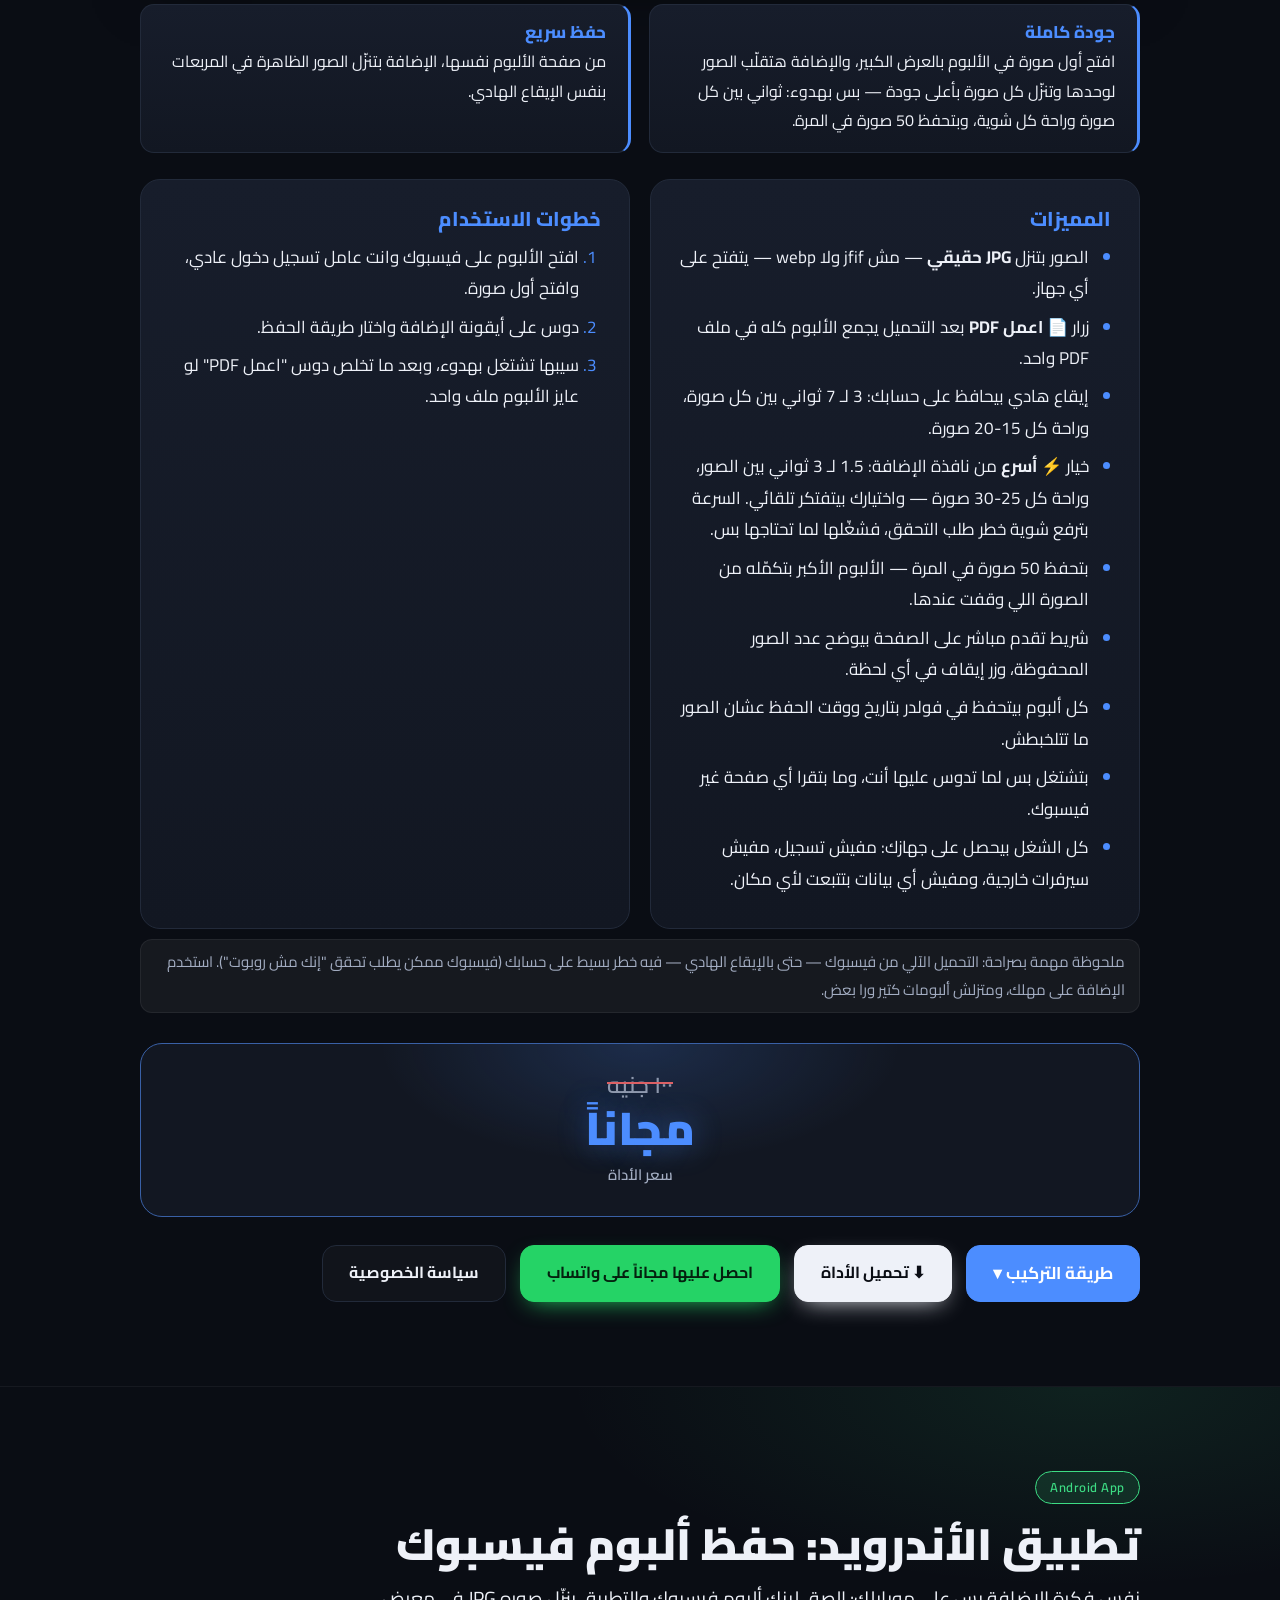
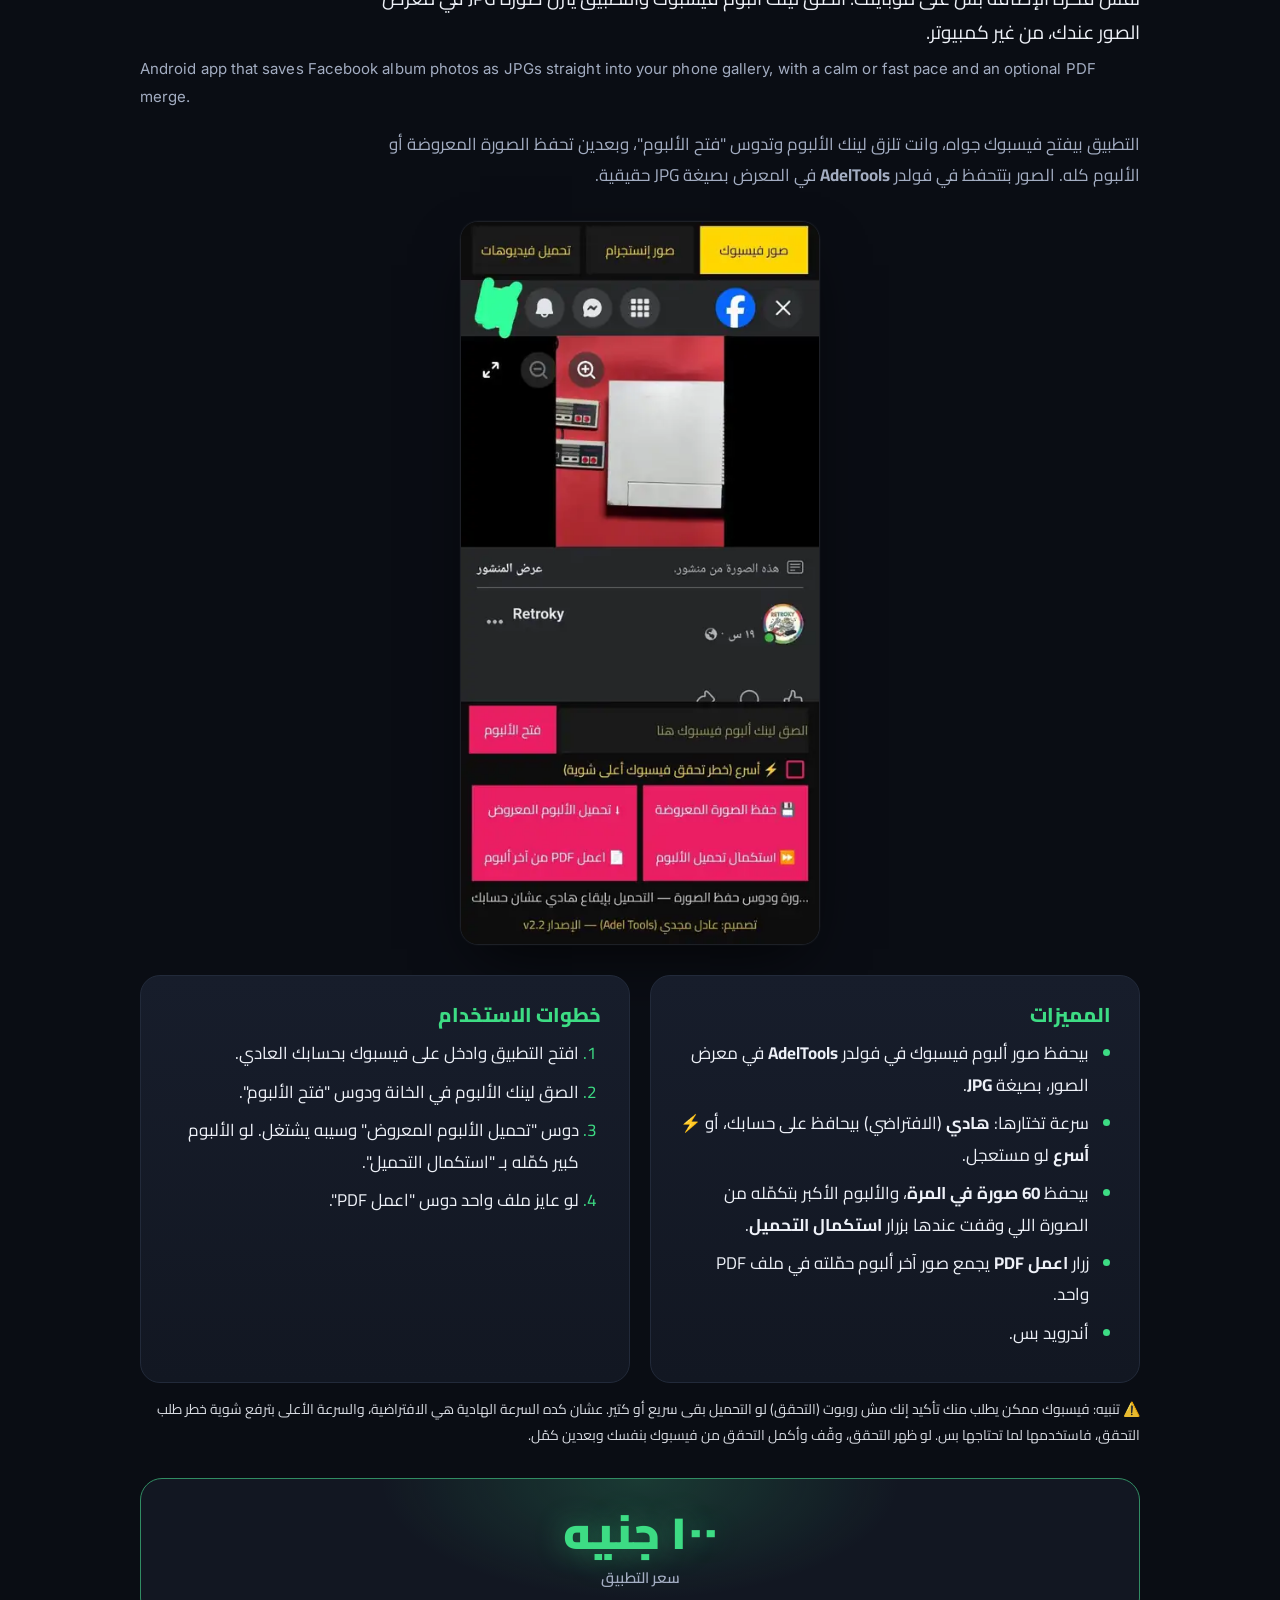
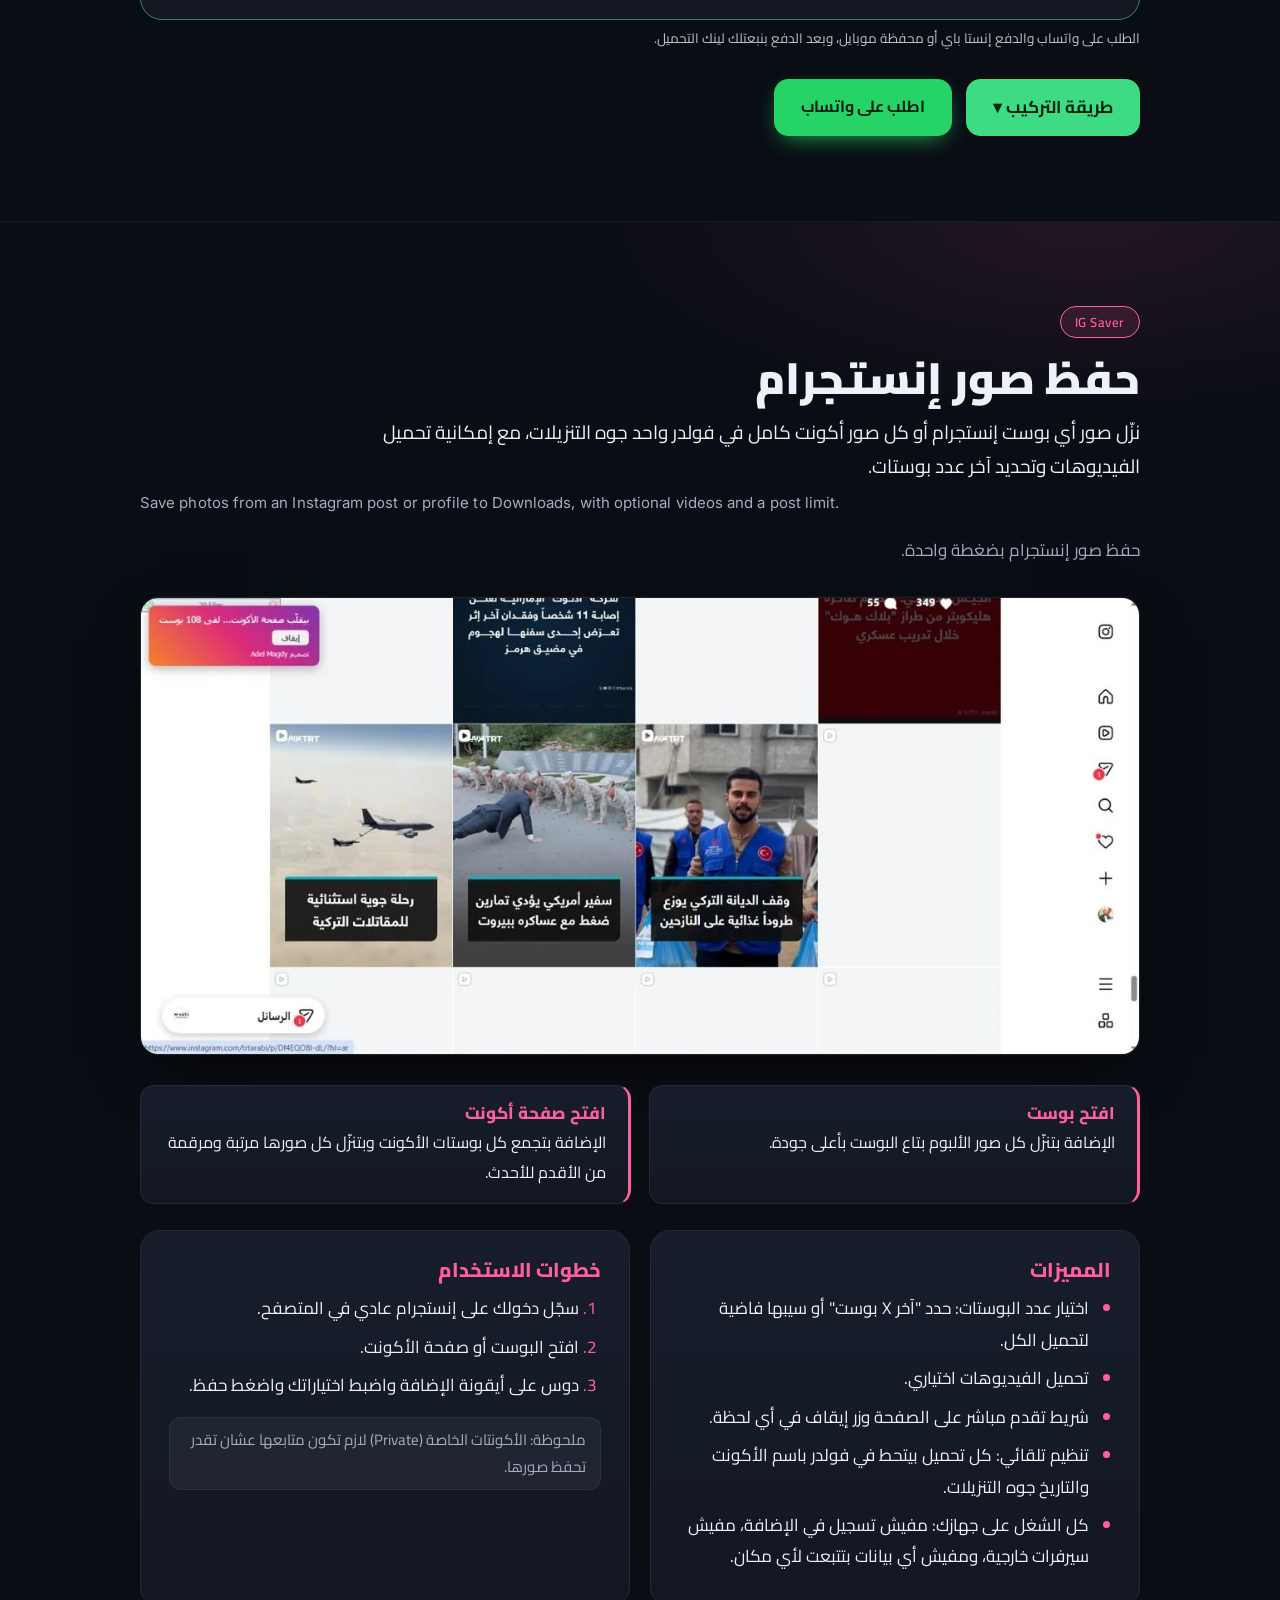
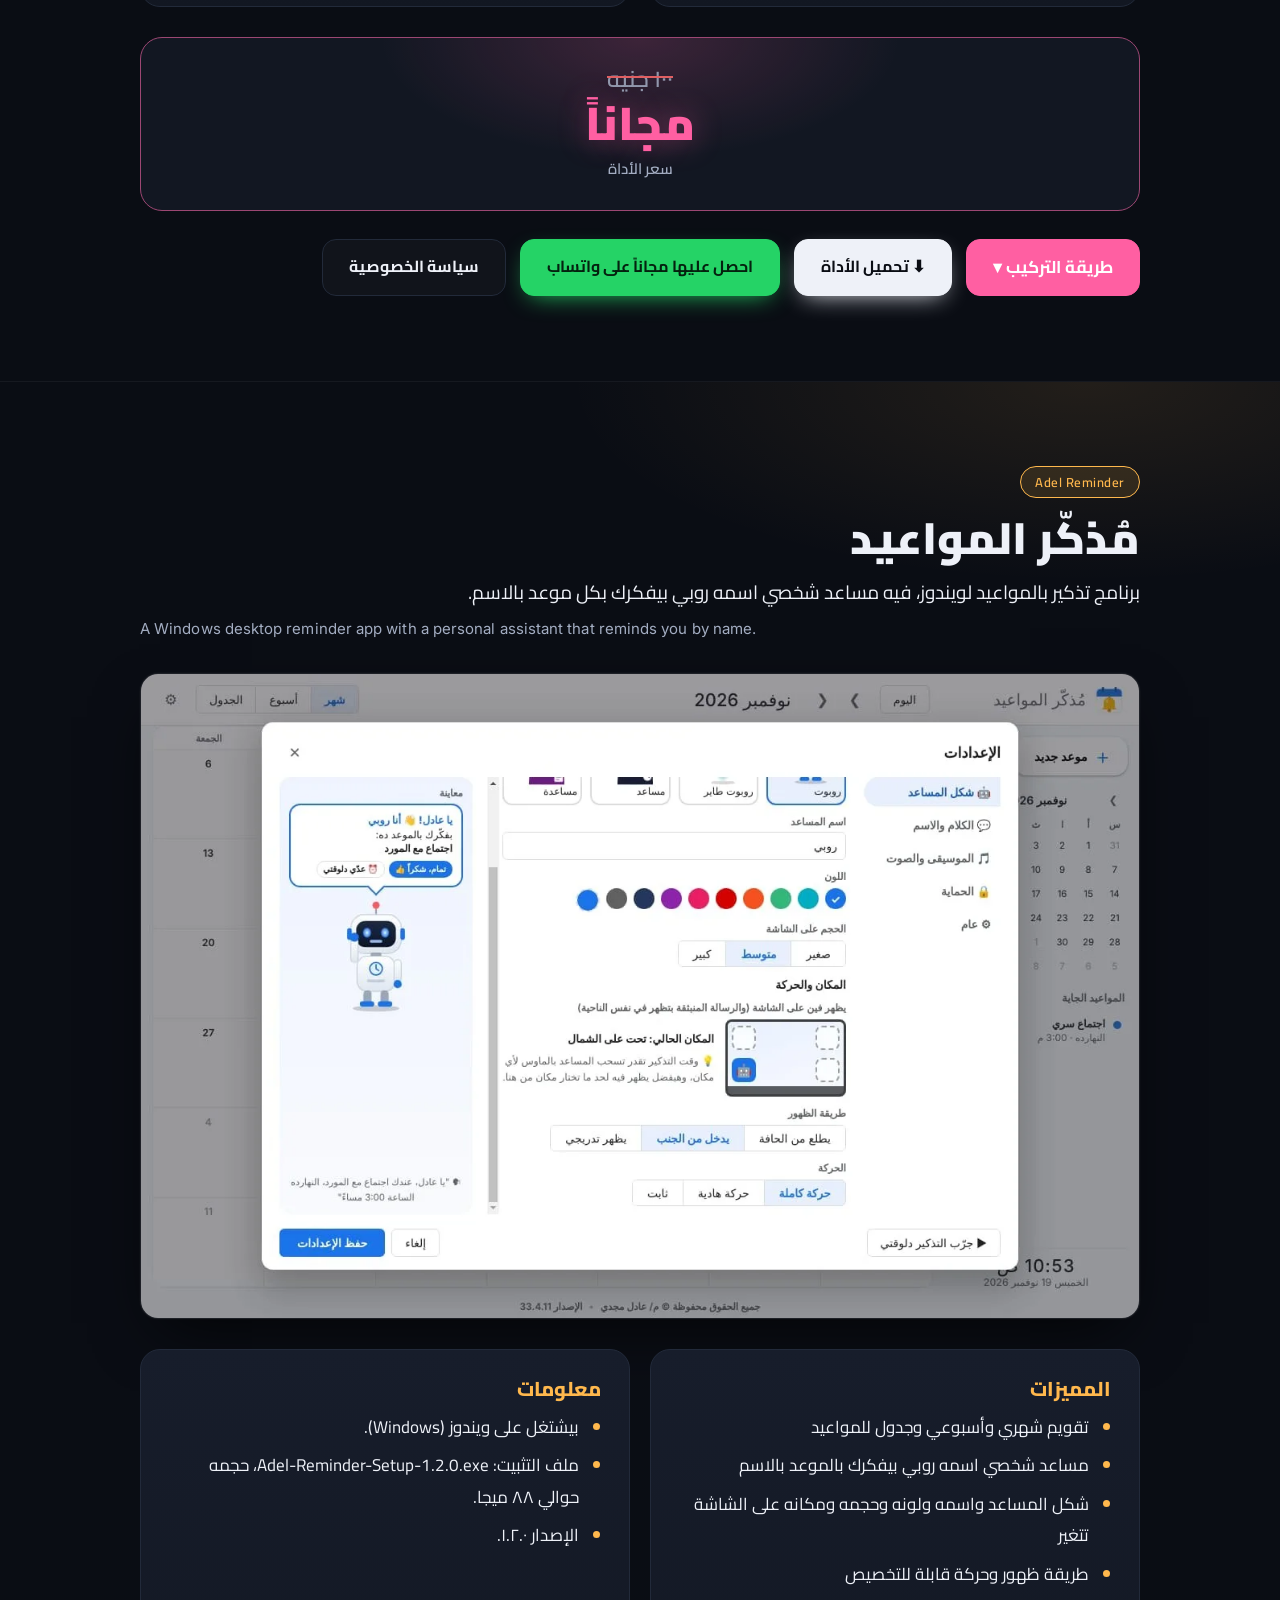
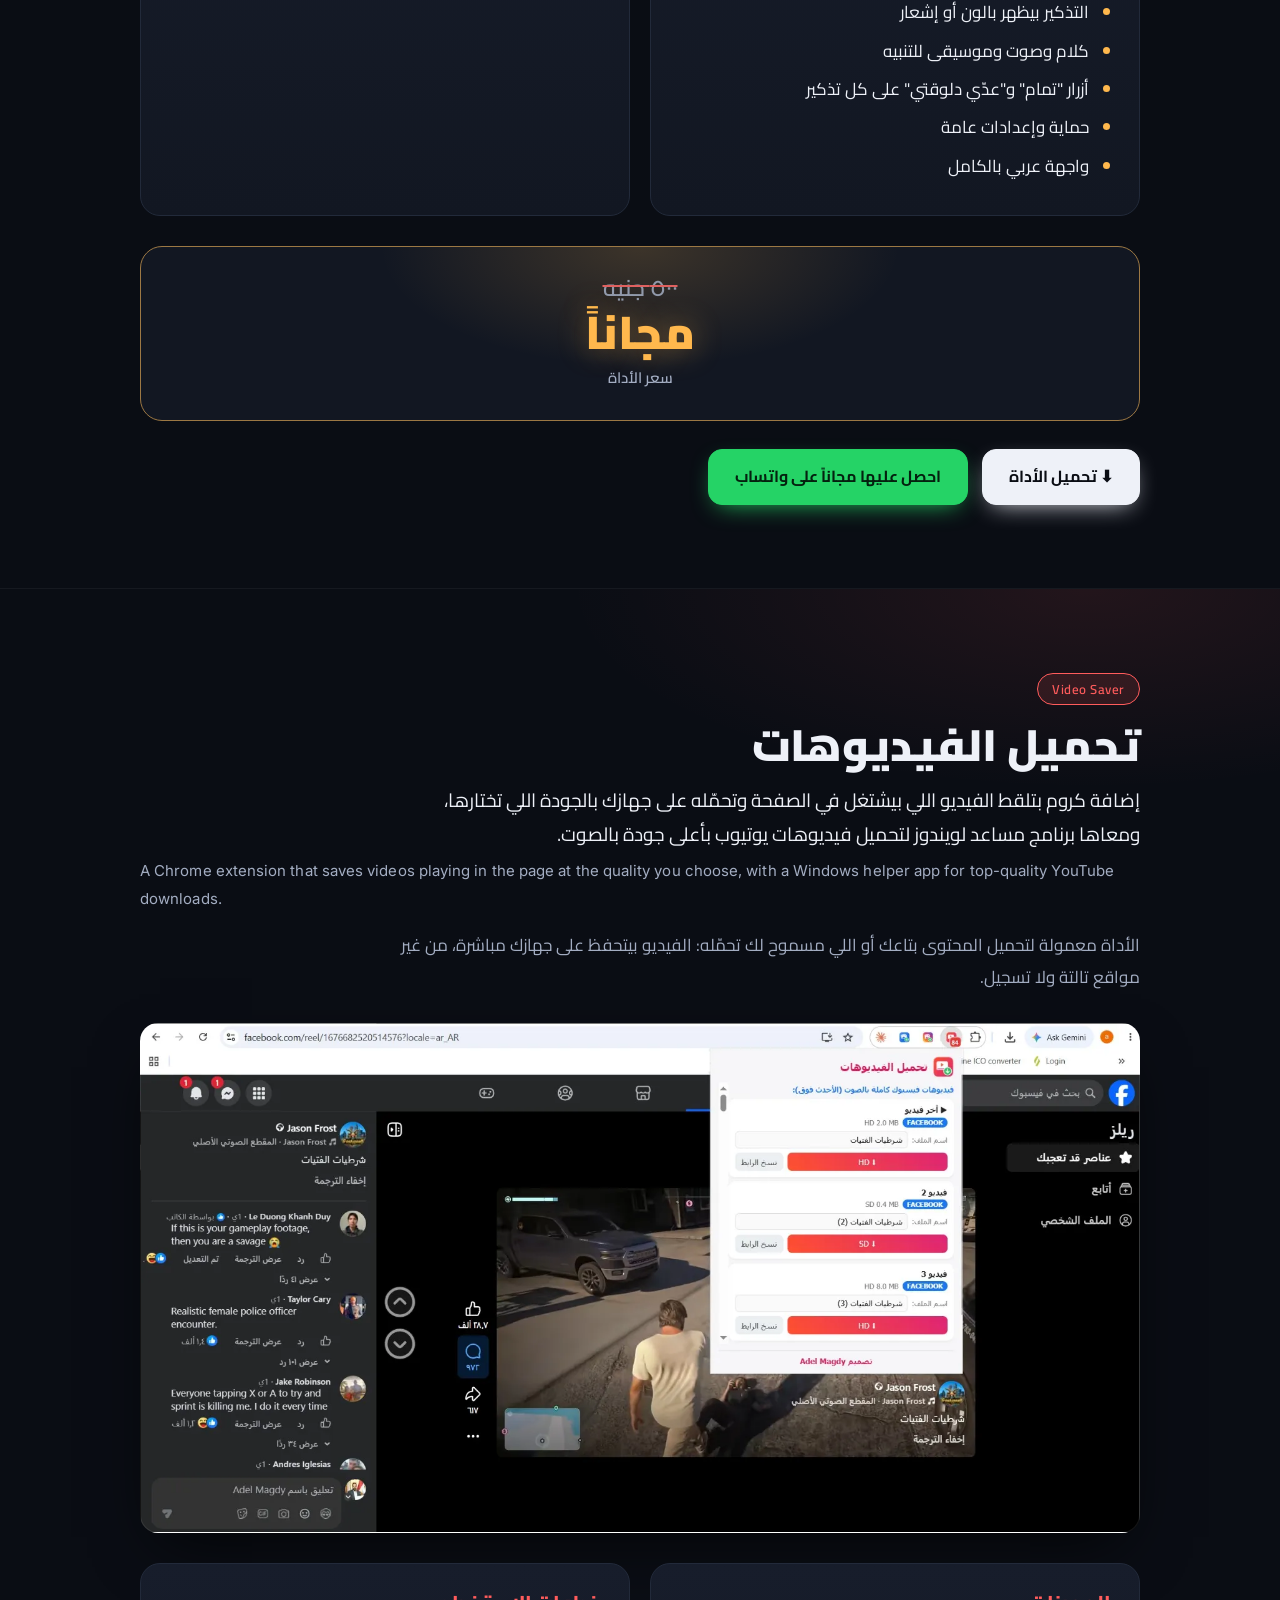
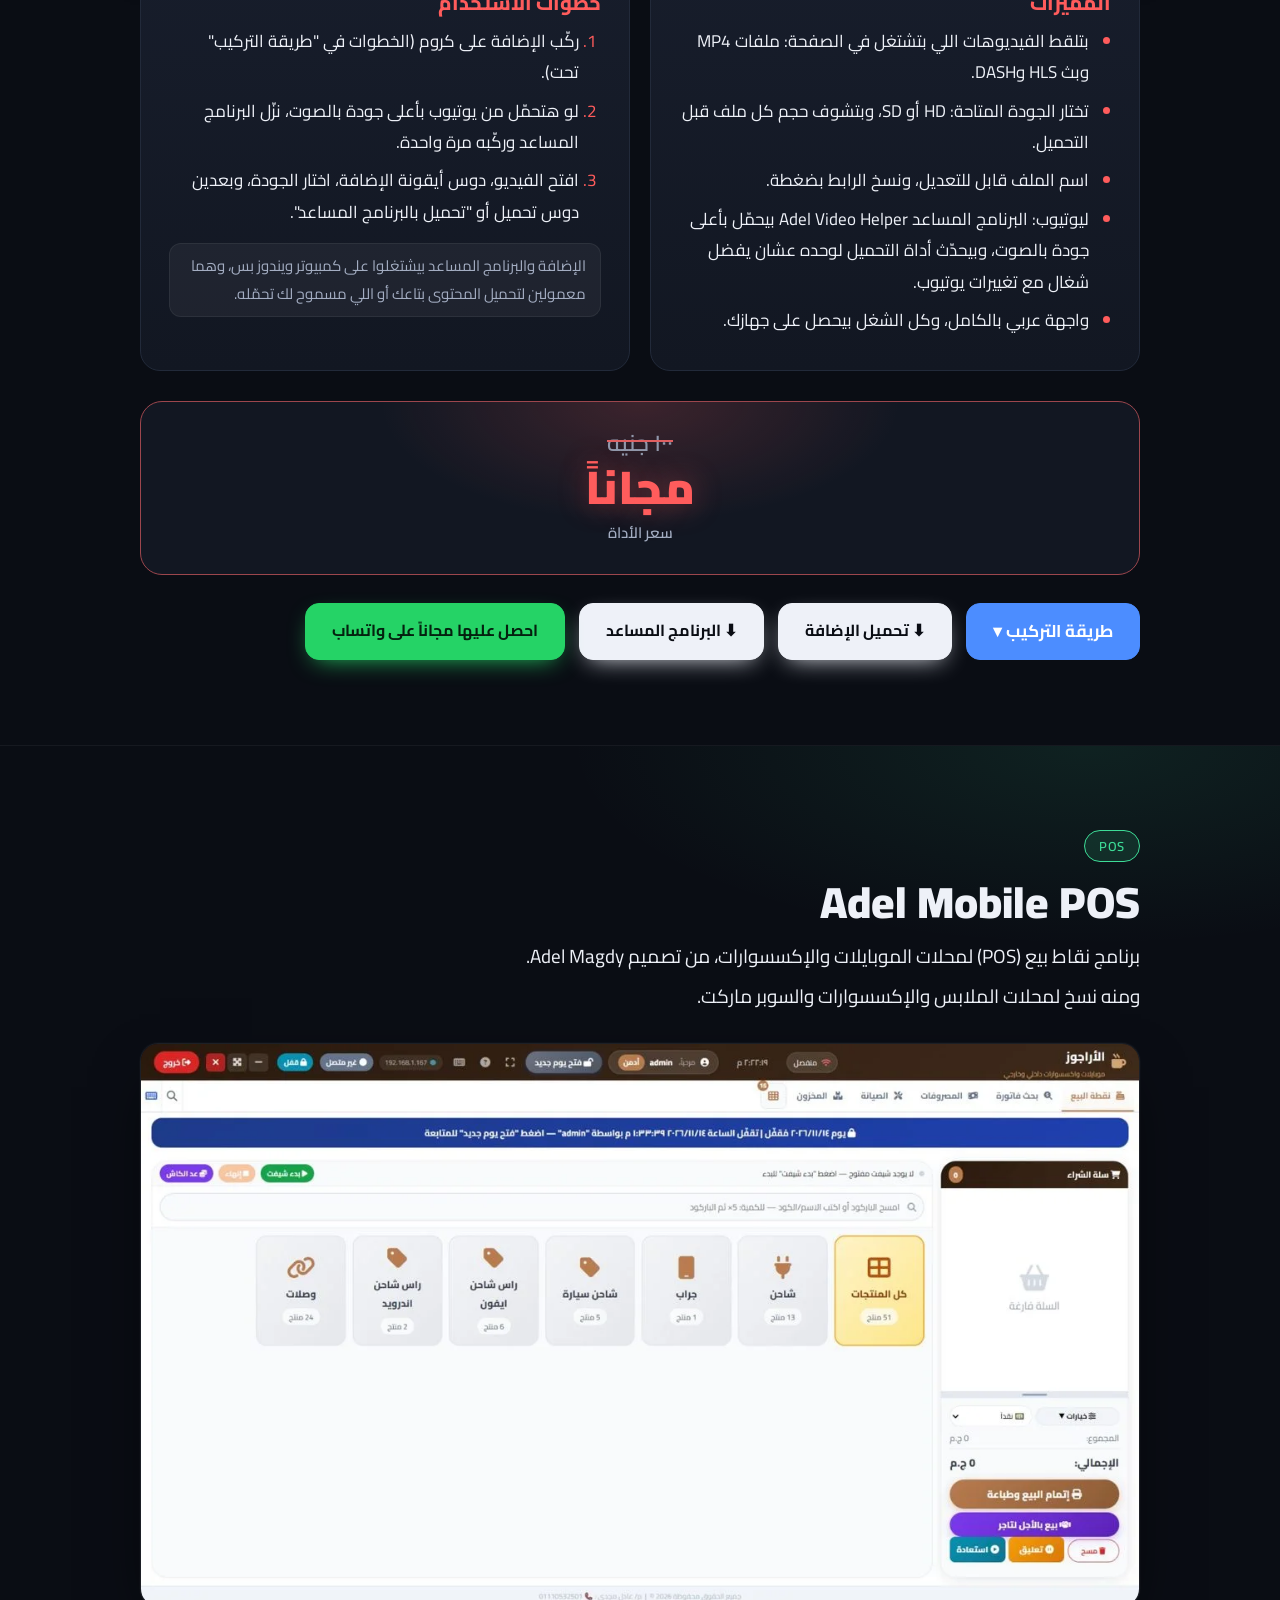
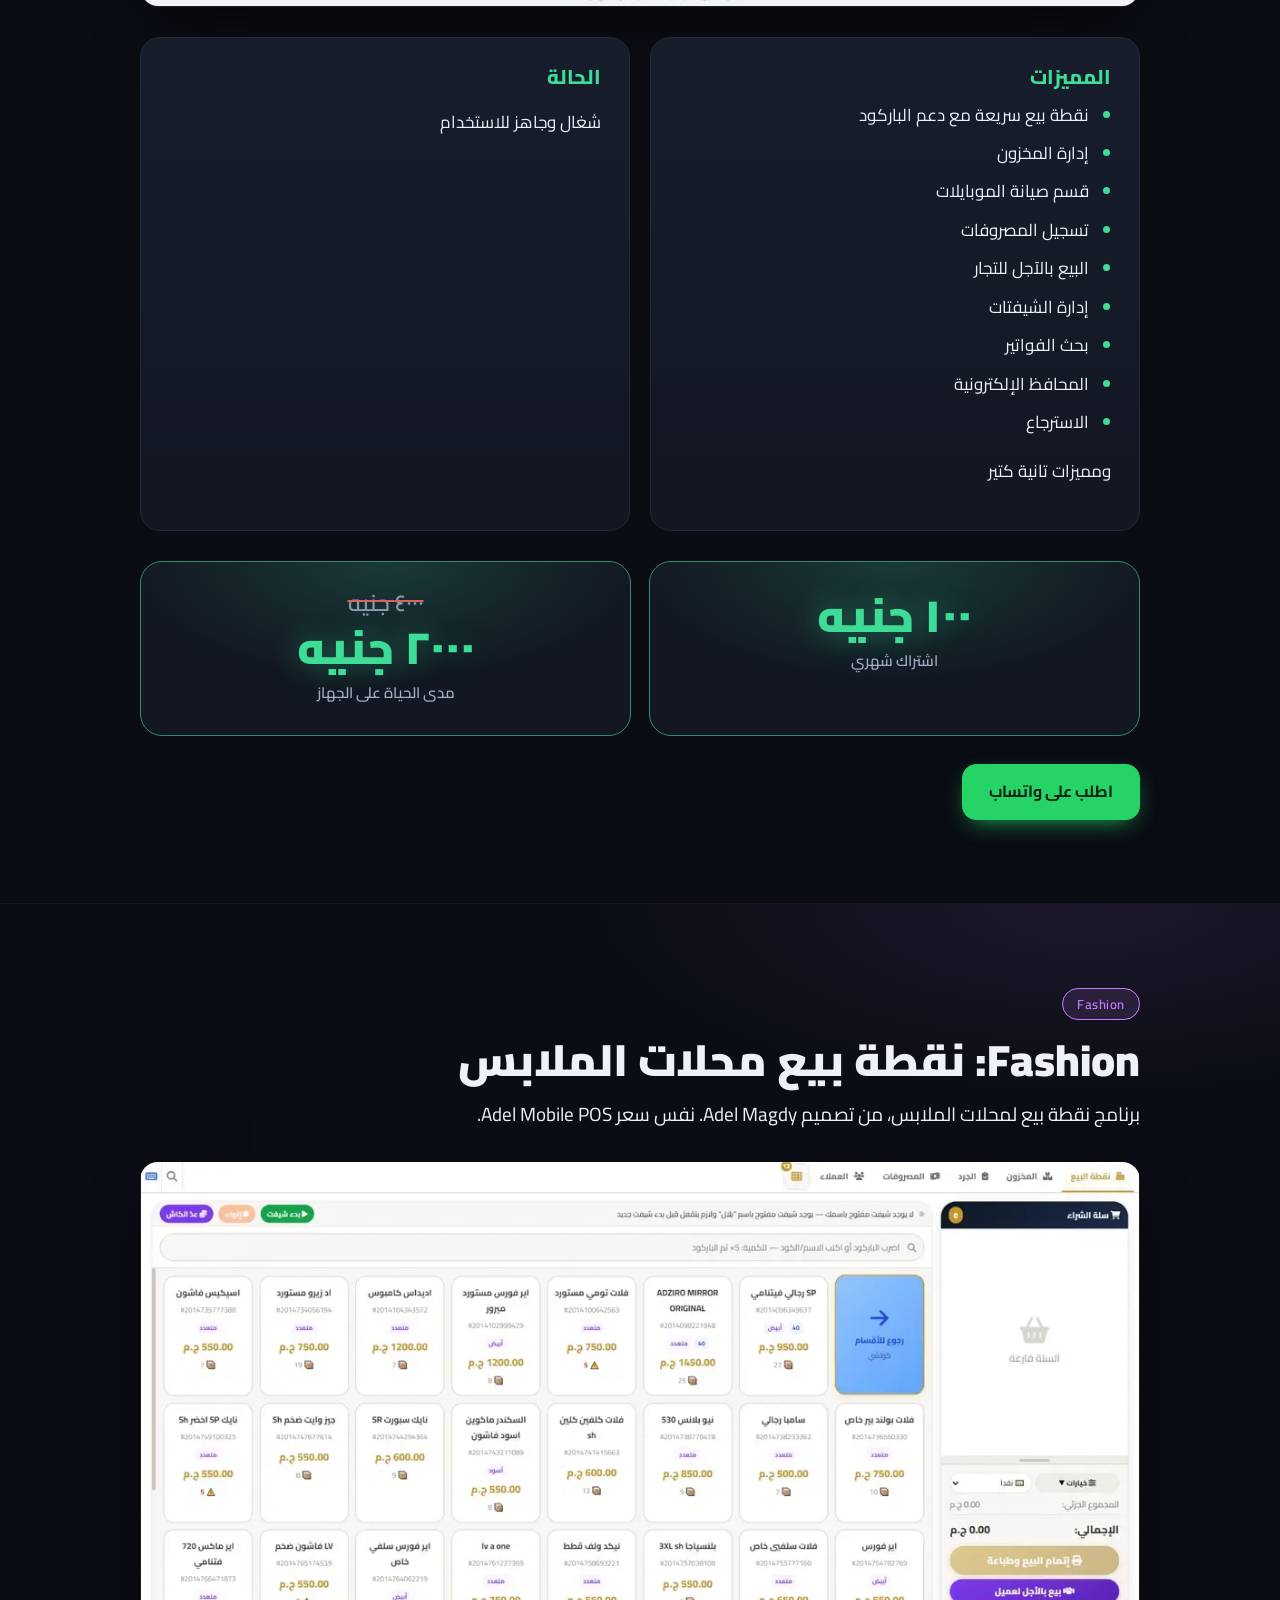
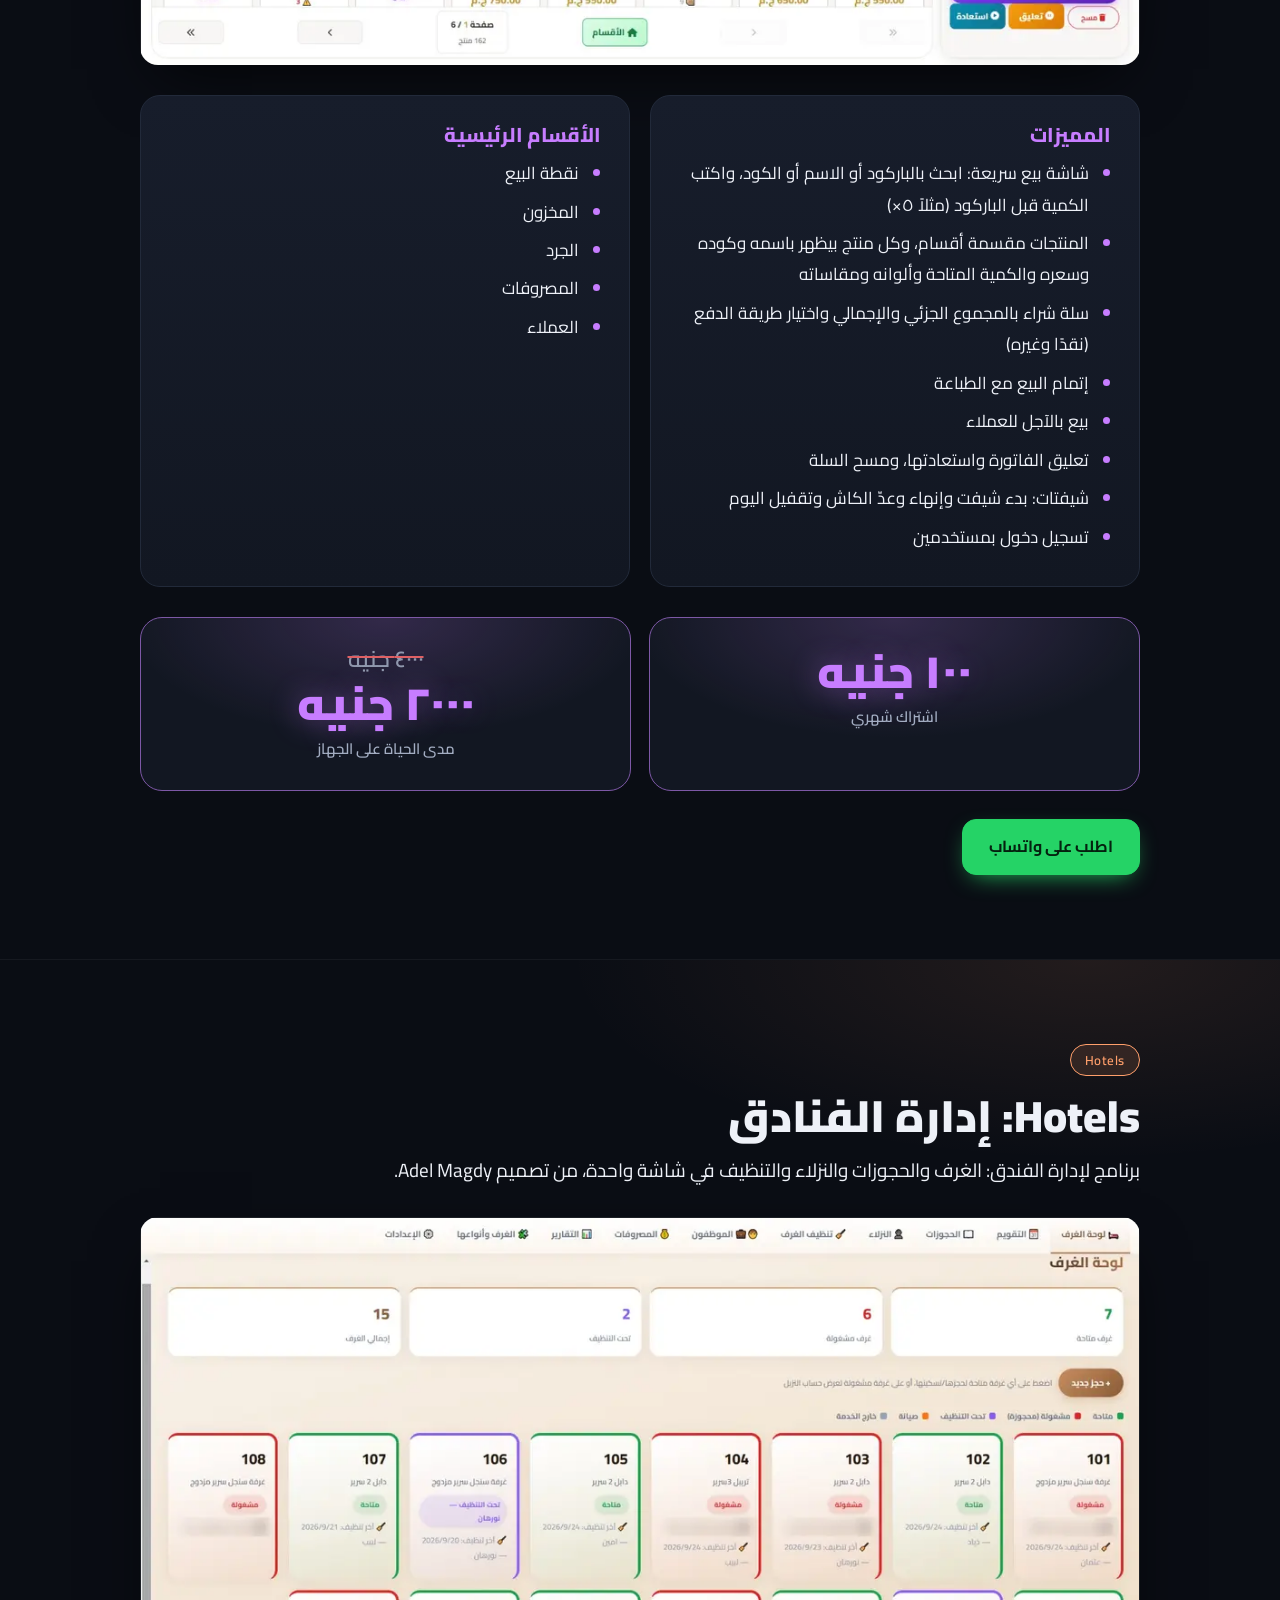
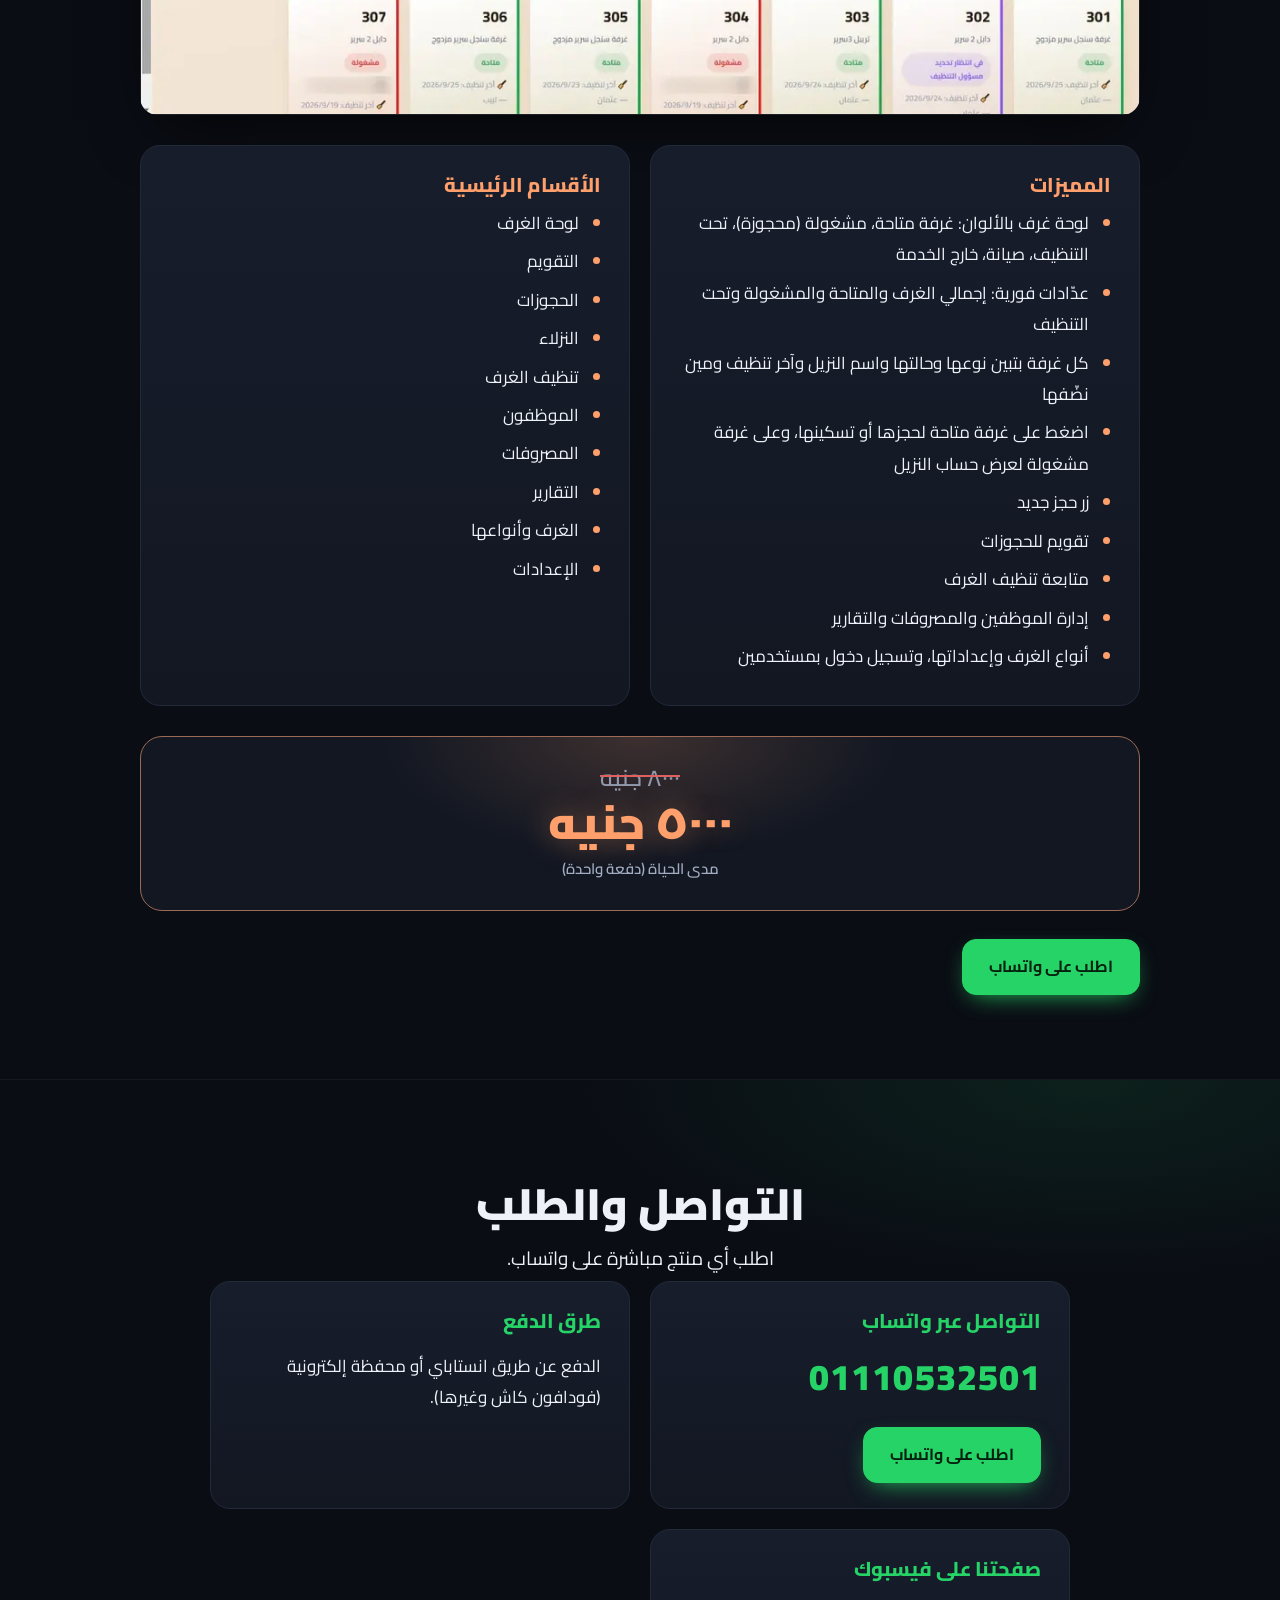
==== commit cdda7f9b: "Inline Android app screenshot" ====
--- a/index.html
+++ b/index.html
@@ -32,7 +32,7 @@
 </div></section><section class="tool android" id="android"><style>.tool.android{--ac:#3ddc84}.android .guide{border-color:#3ddc84}.btn.guidebtn.gb-android{background:#3ddc84;border-color:#3ddc84;color:#06240f}.btn.primary.andr{background:#3ddc84;border-color:#3ddc84;color:#06240f;box-shadow:0 8px 24px -8px #3ddc84}.android .shot img{max-width:360px;width:100%;height:auto;margin:0 auto;display:block}</style><div class="wrap">
 <div class="head"><span class="tag">Android App</span><h2>تطبيق الأندرويد: حفظ ألبوم فيسبوك</h2><p class="lead">نفس فكرة الإضافة بس على موبايلك: الصق لينك ألبوم فيسبوك والتطبيق ينزّل صوره JPG في معرض الصور عندك، من غير كمبيوتر.</p><p class="en-sum" dir="ltr" lang="en">Android app that saves Facebook album photos as JPGs straight into your phone gallery, with a calm or fast pace and an optional PDF merge.</p></div>
 <p class="desc">التطبيق بيفتح فيسبوك جواه، وانت تلزق لينك الألبوم وتدوس "فتح الألبوم"، وبعدين تحفظ الصورة المعروضة أو الألبوم كله. الصور بتتحفظ في فولدر <b>AdelTools</b> في المعرض بصيغة JPG حقيقية.</p>
-<figure class="shot"><img src="android-app-shot.jpg" alt="تطبيق Adel Tools على الأندرويد وهو بيفتح ألبوم فيسبوك" loading="lazy"></figure>
+<figure class="shot"><img src="[data-uri]" alt="تطبيق Adel Tools على الأندرويد وهو بيفتح ألبوم فيسبوك" loading="lazy"></figure>
 <div class="cols"><div class="card"><h3>المميزات</h3><ul><li>بيحفظ صور ألبوم فيسبوك في فولدر <b>AdelTools</b> في معرض الصور، بصيغة <b>JPG</b>.</li><li>سرعة تختارها: <b>هادي</b> (الافتراضي) بيحافظ على حسابك، أو <b>⚡ أسرع</b> لو مستعجل.</li><li>بيحفظ <b>60 صورة في المرة</b>، والألبوم الأكبر بتكمّله من الصورة اللي وقفت عندها بزرار <b>استكمال التحميل</b>.</li><li>زرار <b>اعمل PDF</b> يجمع صور آخر ألبوم حمّلته في ملف PDF واحد.</li><li>أندرويد بس.</li></ul></div>
 <div class="card"><h3>خطوات الاستخدام</h3><ol><li>افتح التطبيق وادخل على فيسبوك بحسابك العادي.</li><li>الصق لينك الألبوم في الخانة ودوس "فتح الألبوم".</li><li>دوس "تحميل الألبوم المعروض" وسيبه يشتغل. لو الألبوم كبير كمّله بـ "استكمال التحميل".</li><li>لو عايز ملف واحد دوس "اعمل PDF".</li></ol></div></div>
 <p class="gnote" style="margin:14px 0;font-size:14px;line-height:1.8;opacity:.9">⚠️ تنبيه: فيسبوك ممكن يطلب منك تأكيد إنك مش روبوت (التحقق) لو التحميل بقى سريع أو كتير. عشان كده السرعة الهادية هي الافتراضية، والسرعة الأعلى بترفع شوية خطر طلب التحقق، فاستخدمها لما تحتاجها بس. لو ظهر التحقق، وقّف وأكمل التحقق من فيسبوك بنفسك وبعدين كمّل.</p>
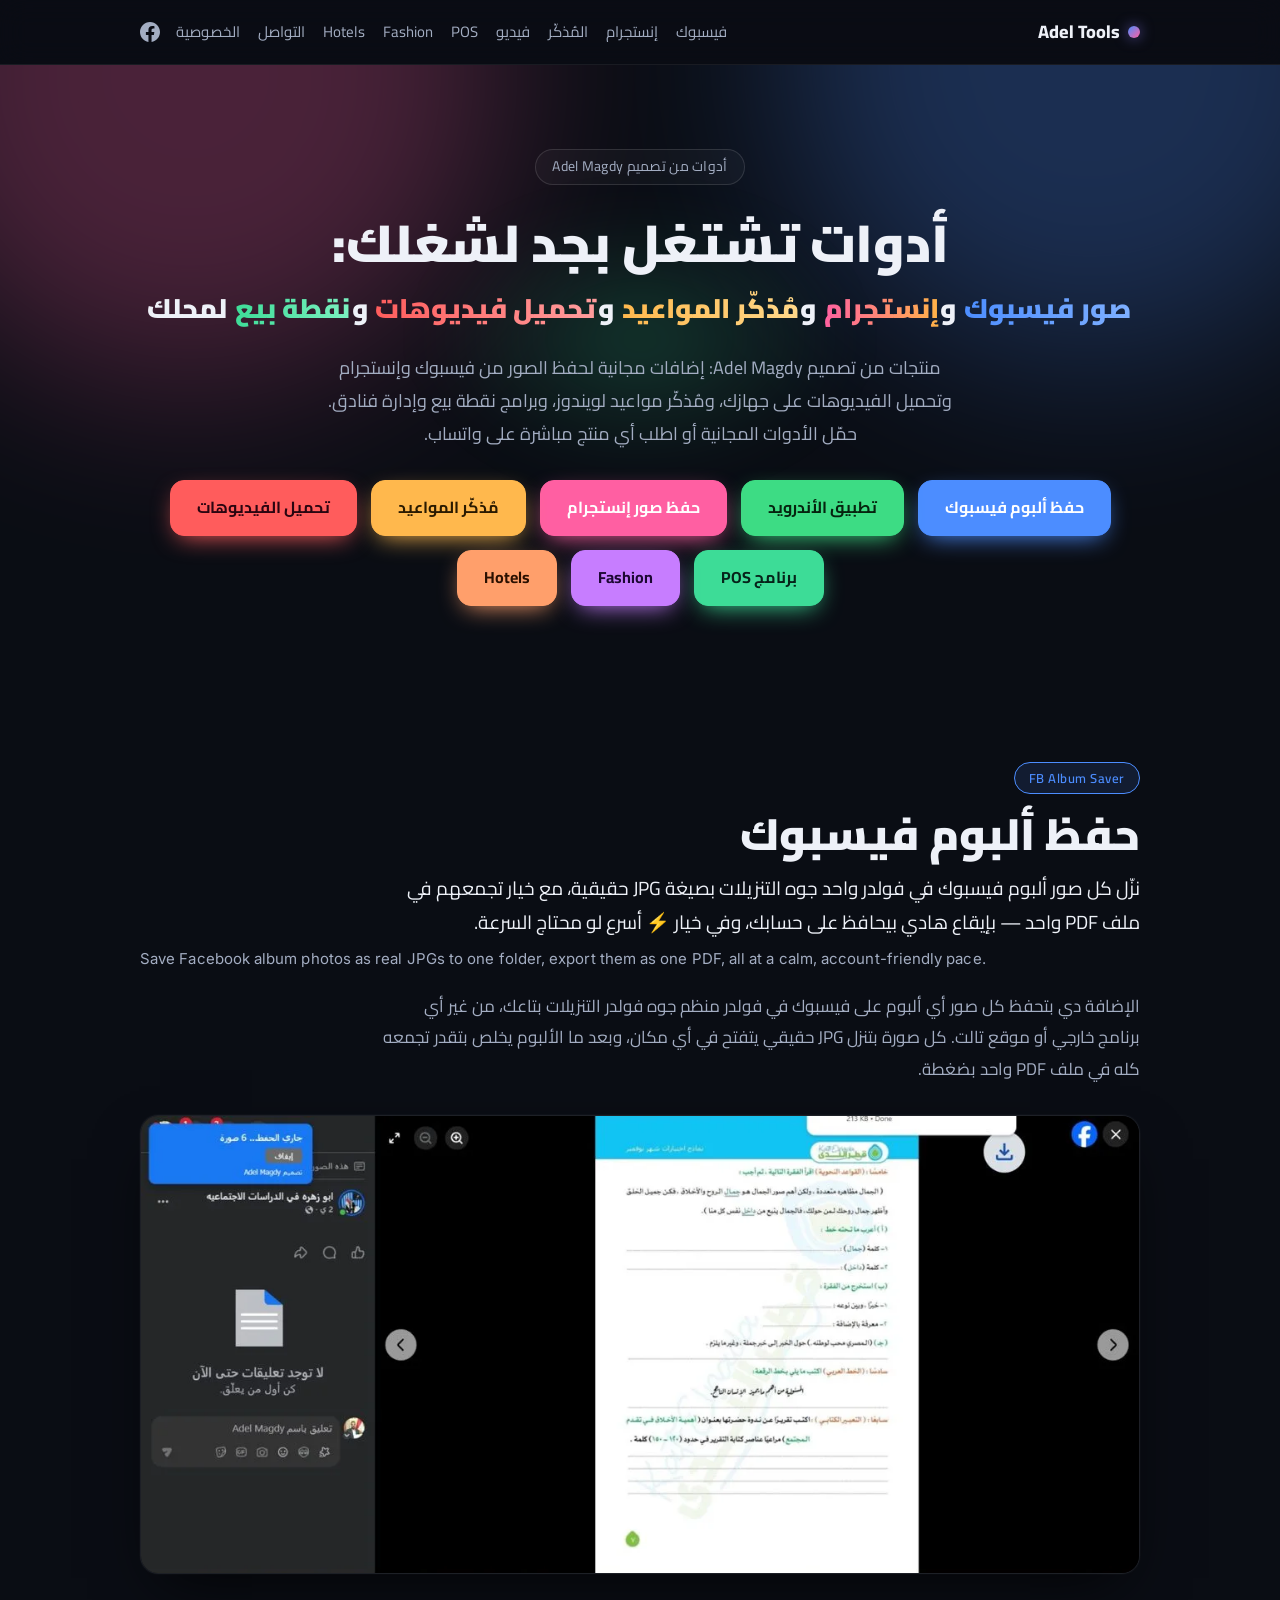
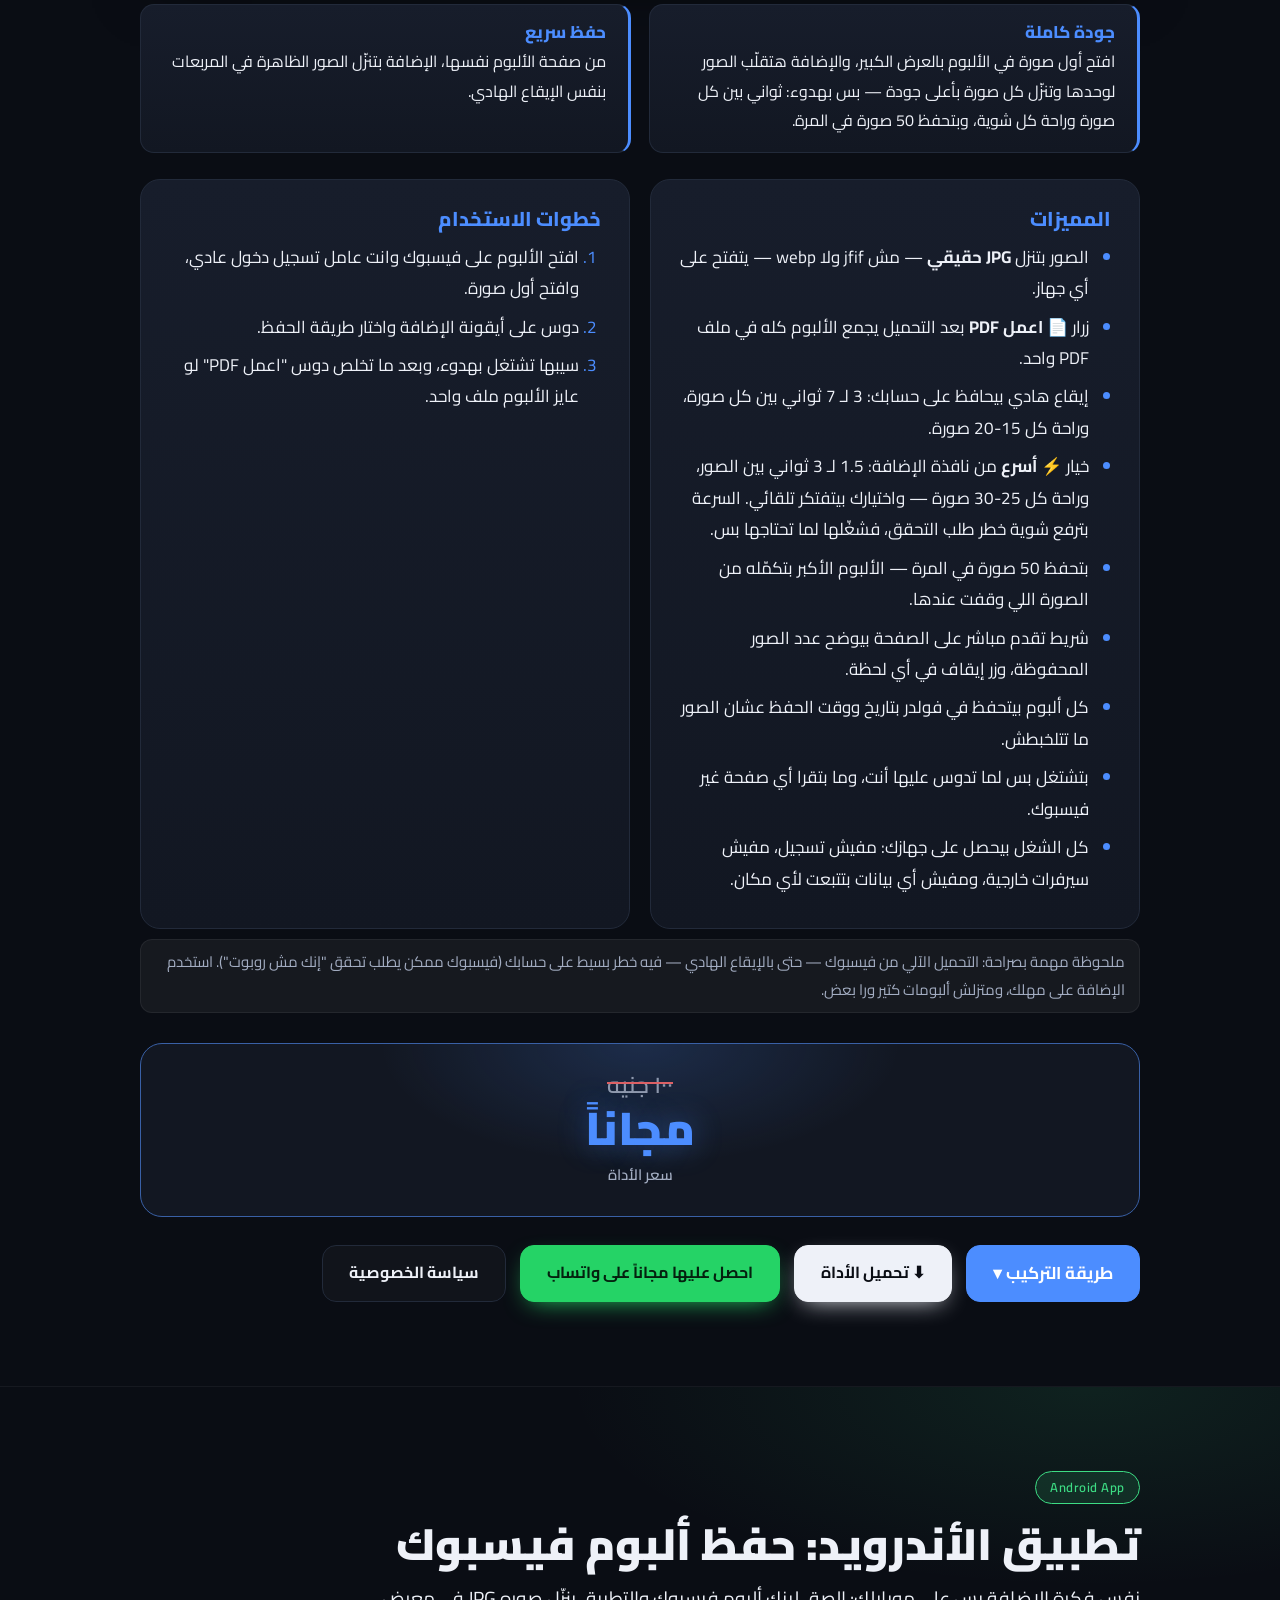
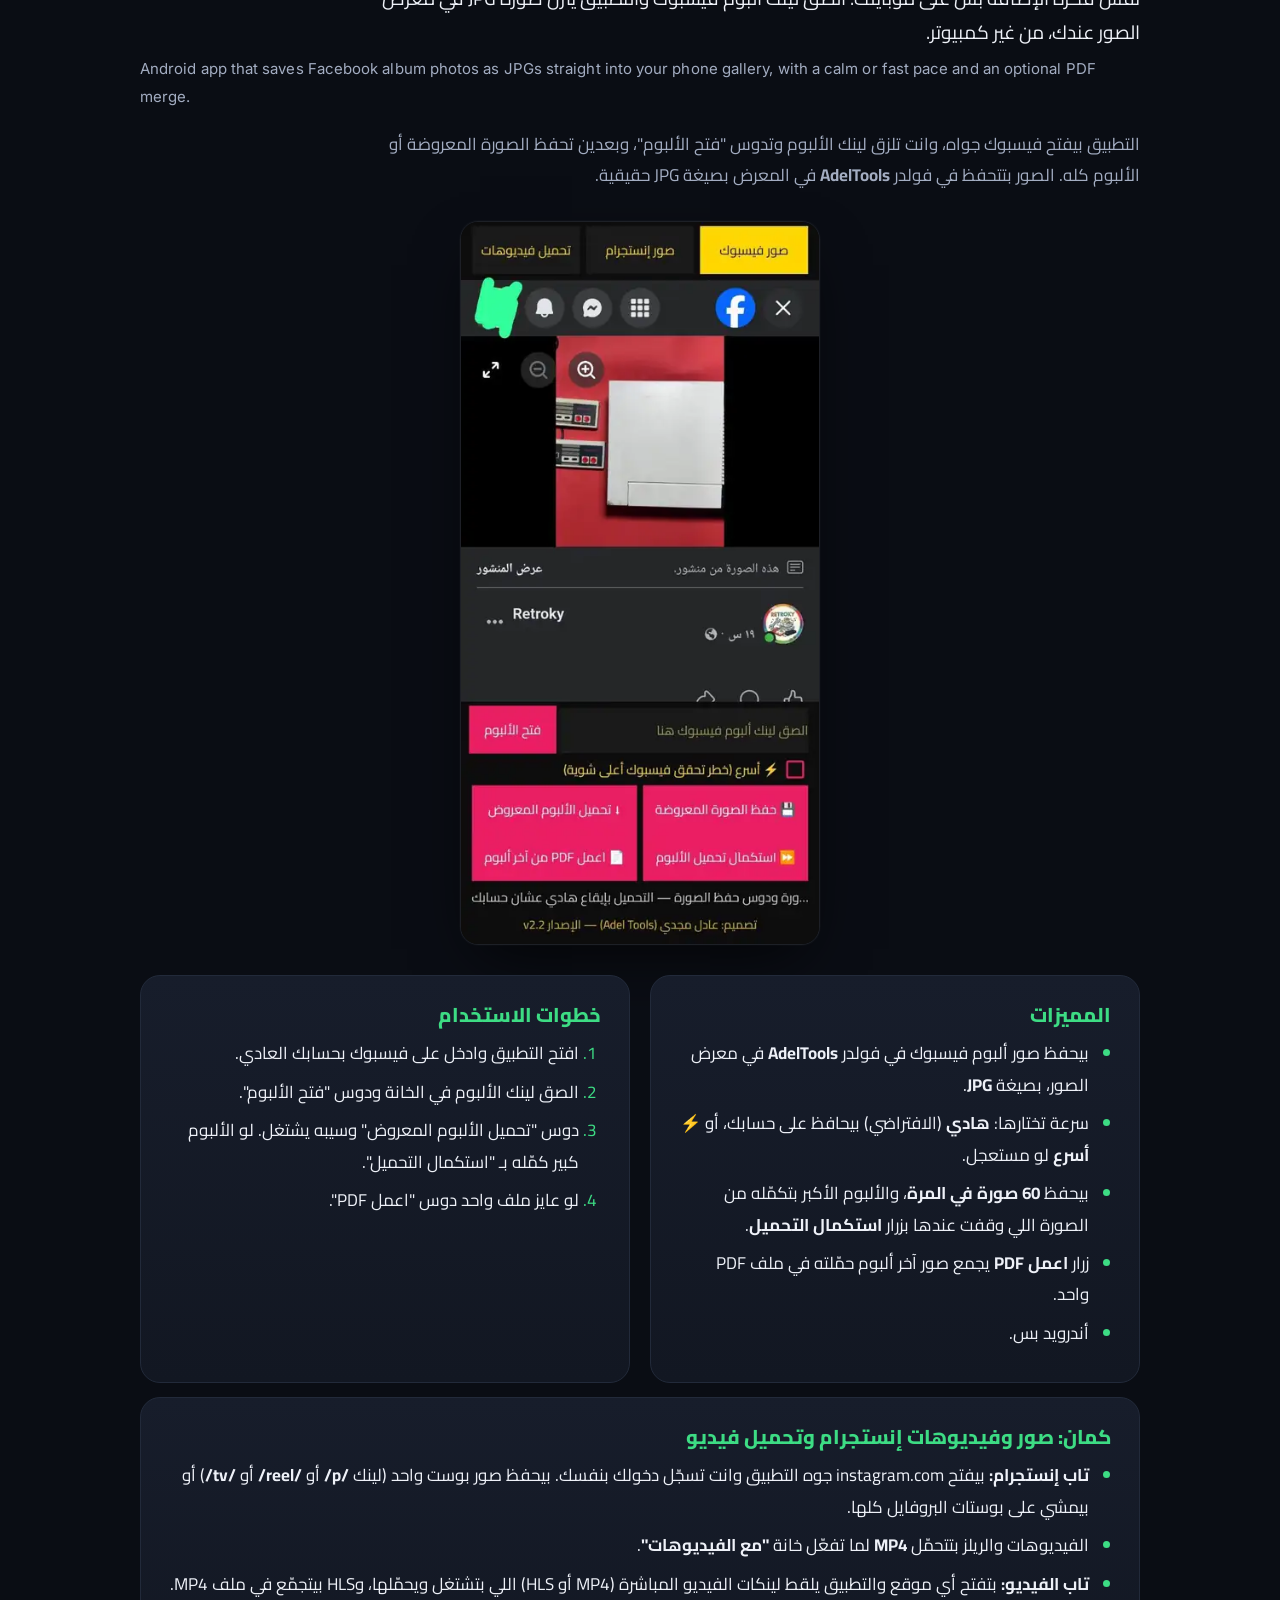
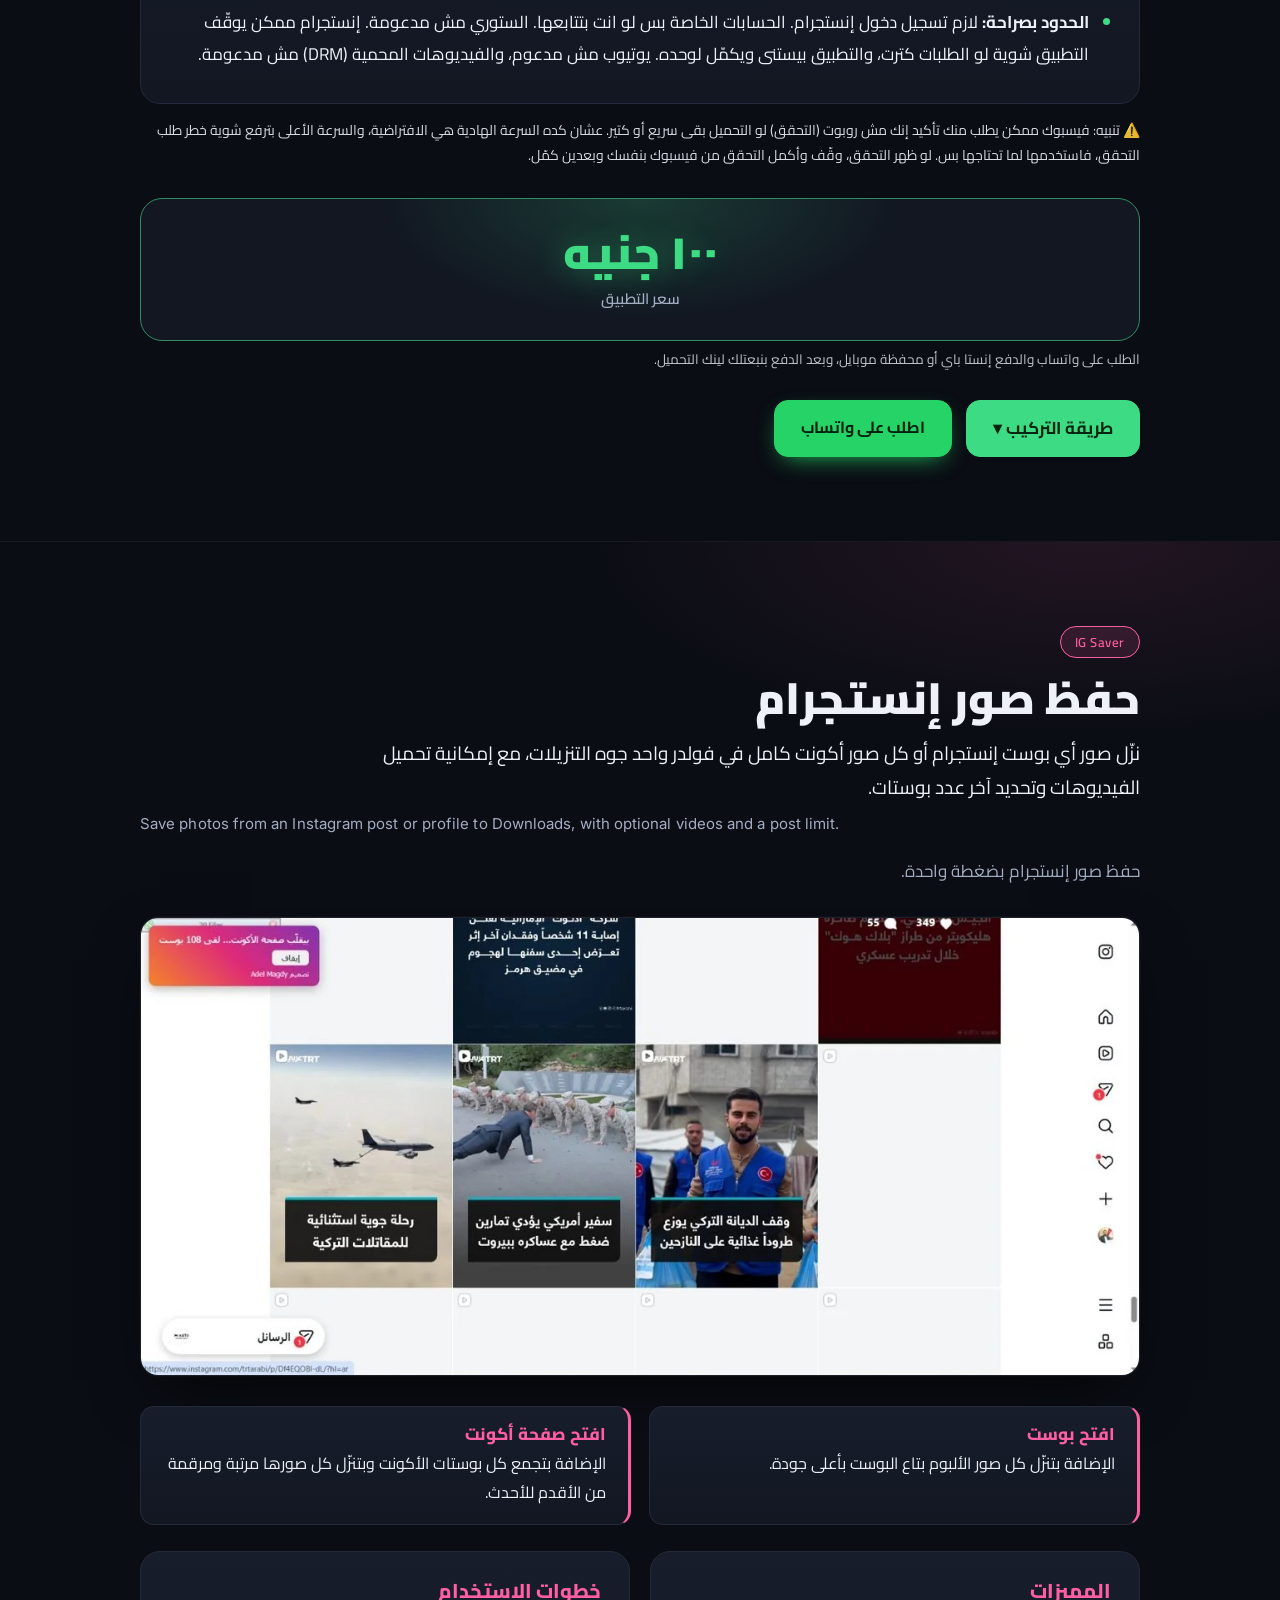
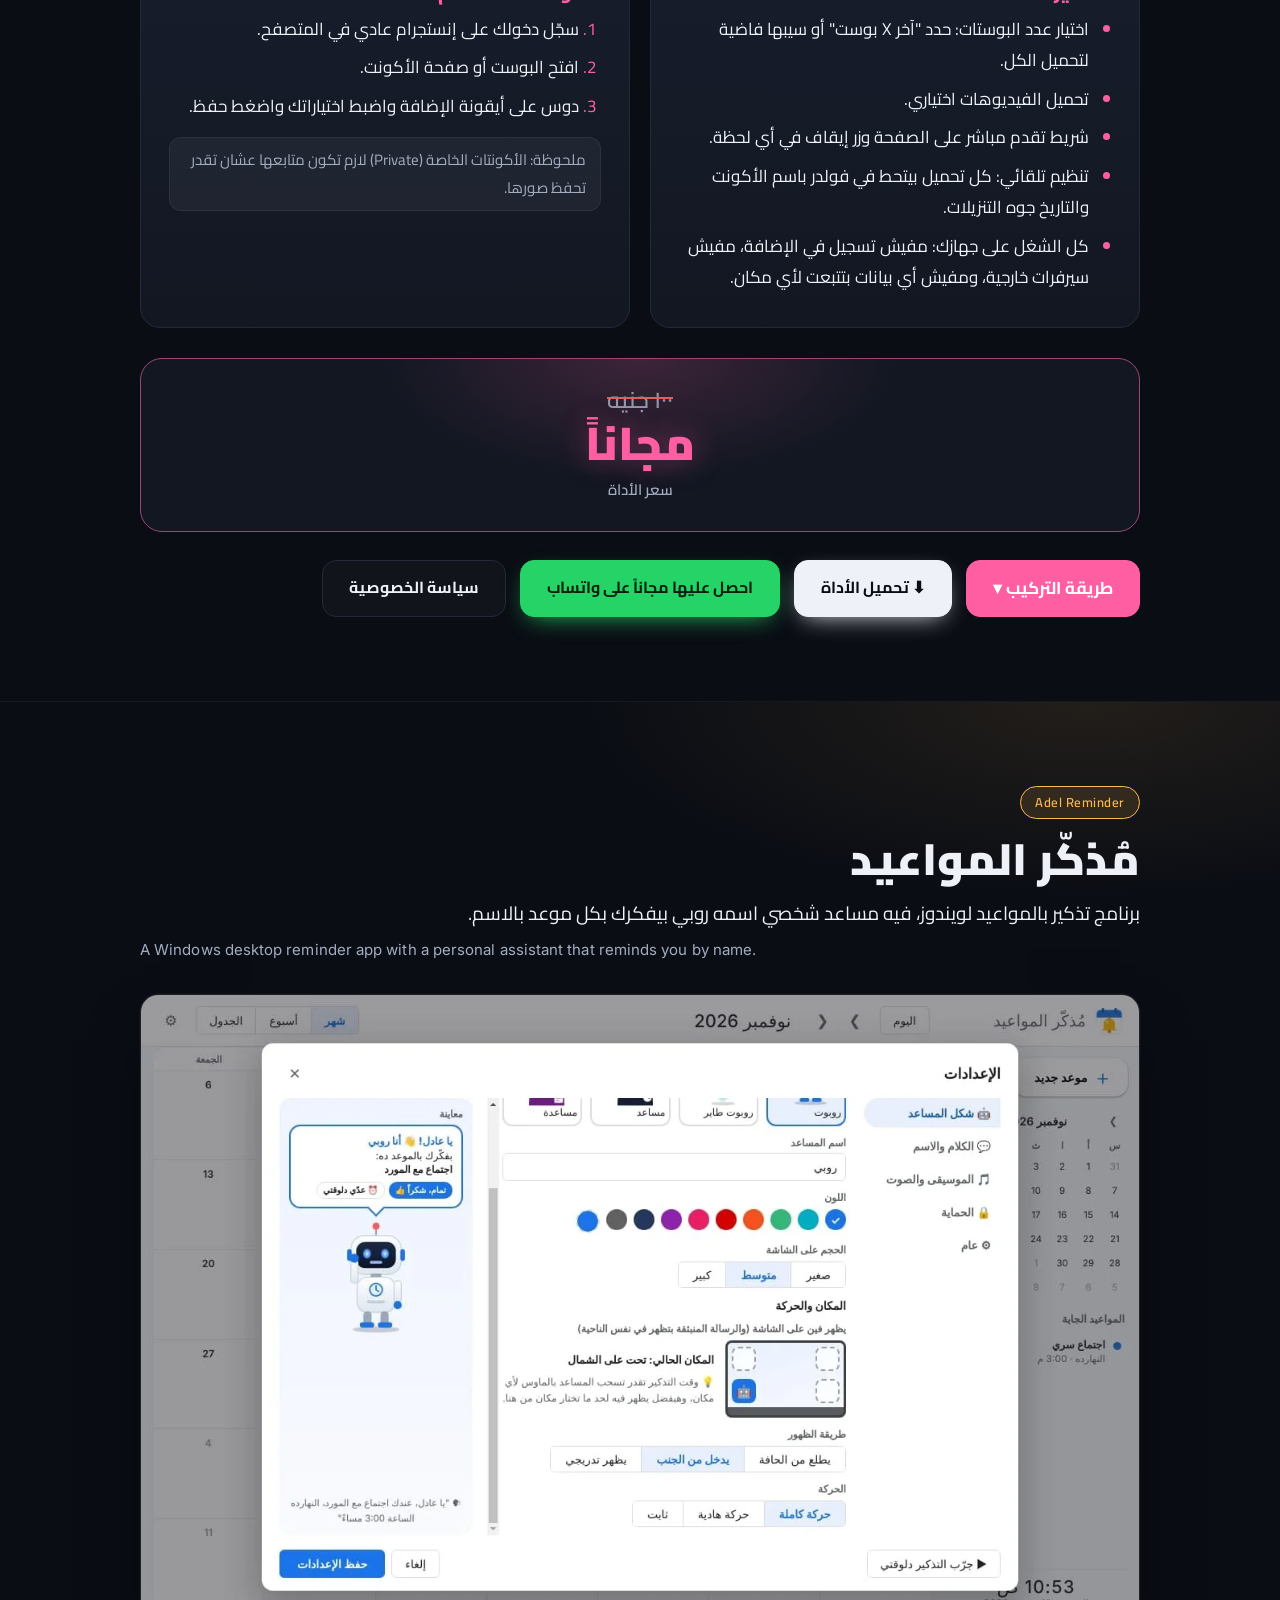
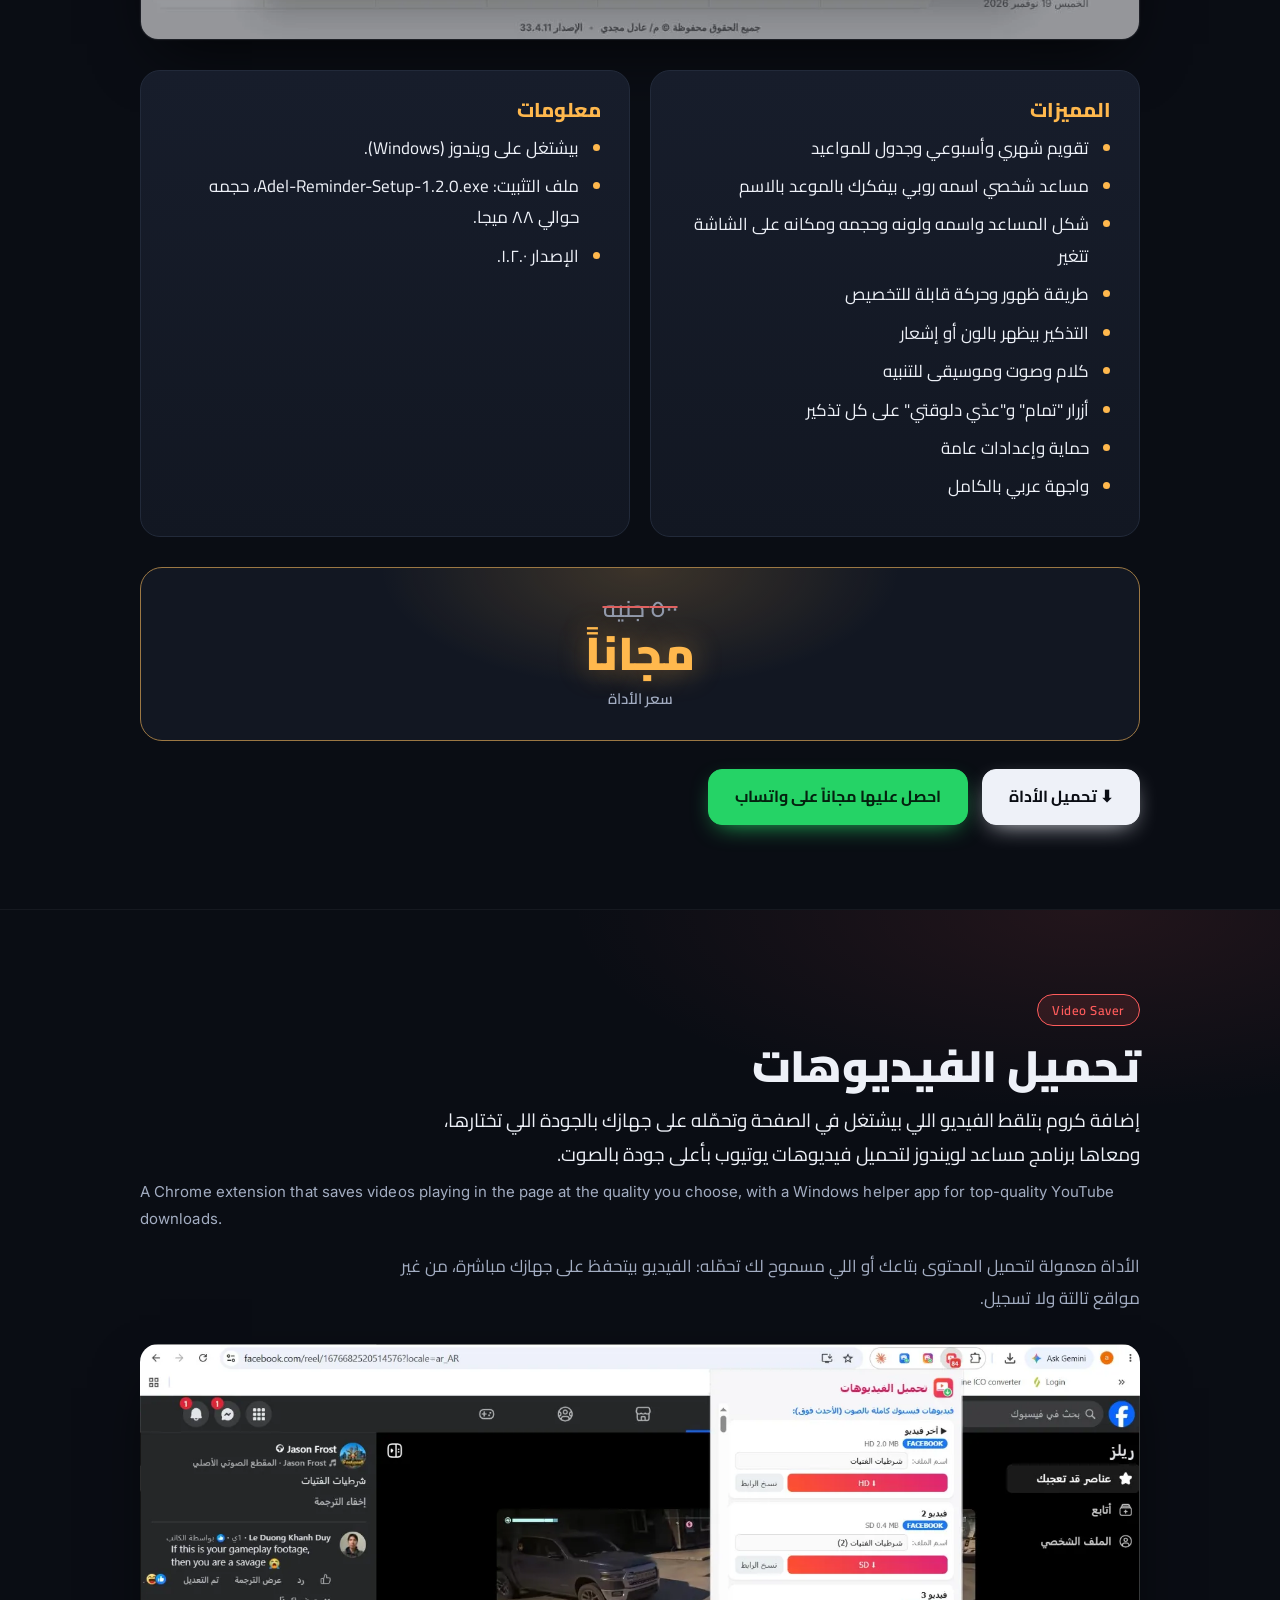
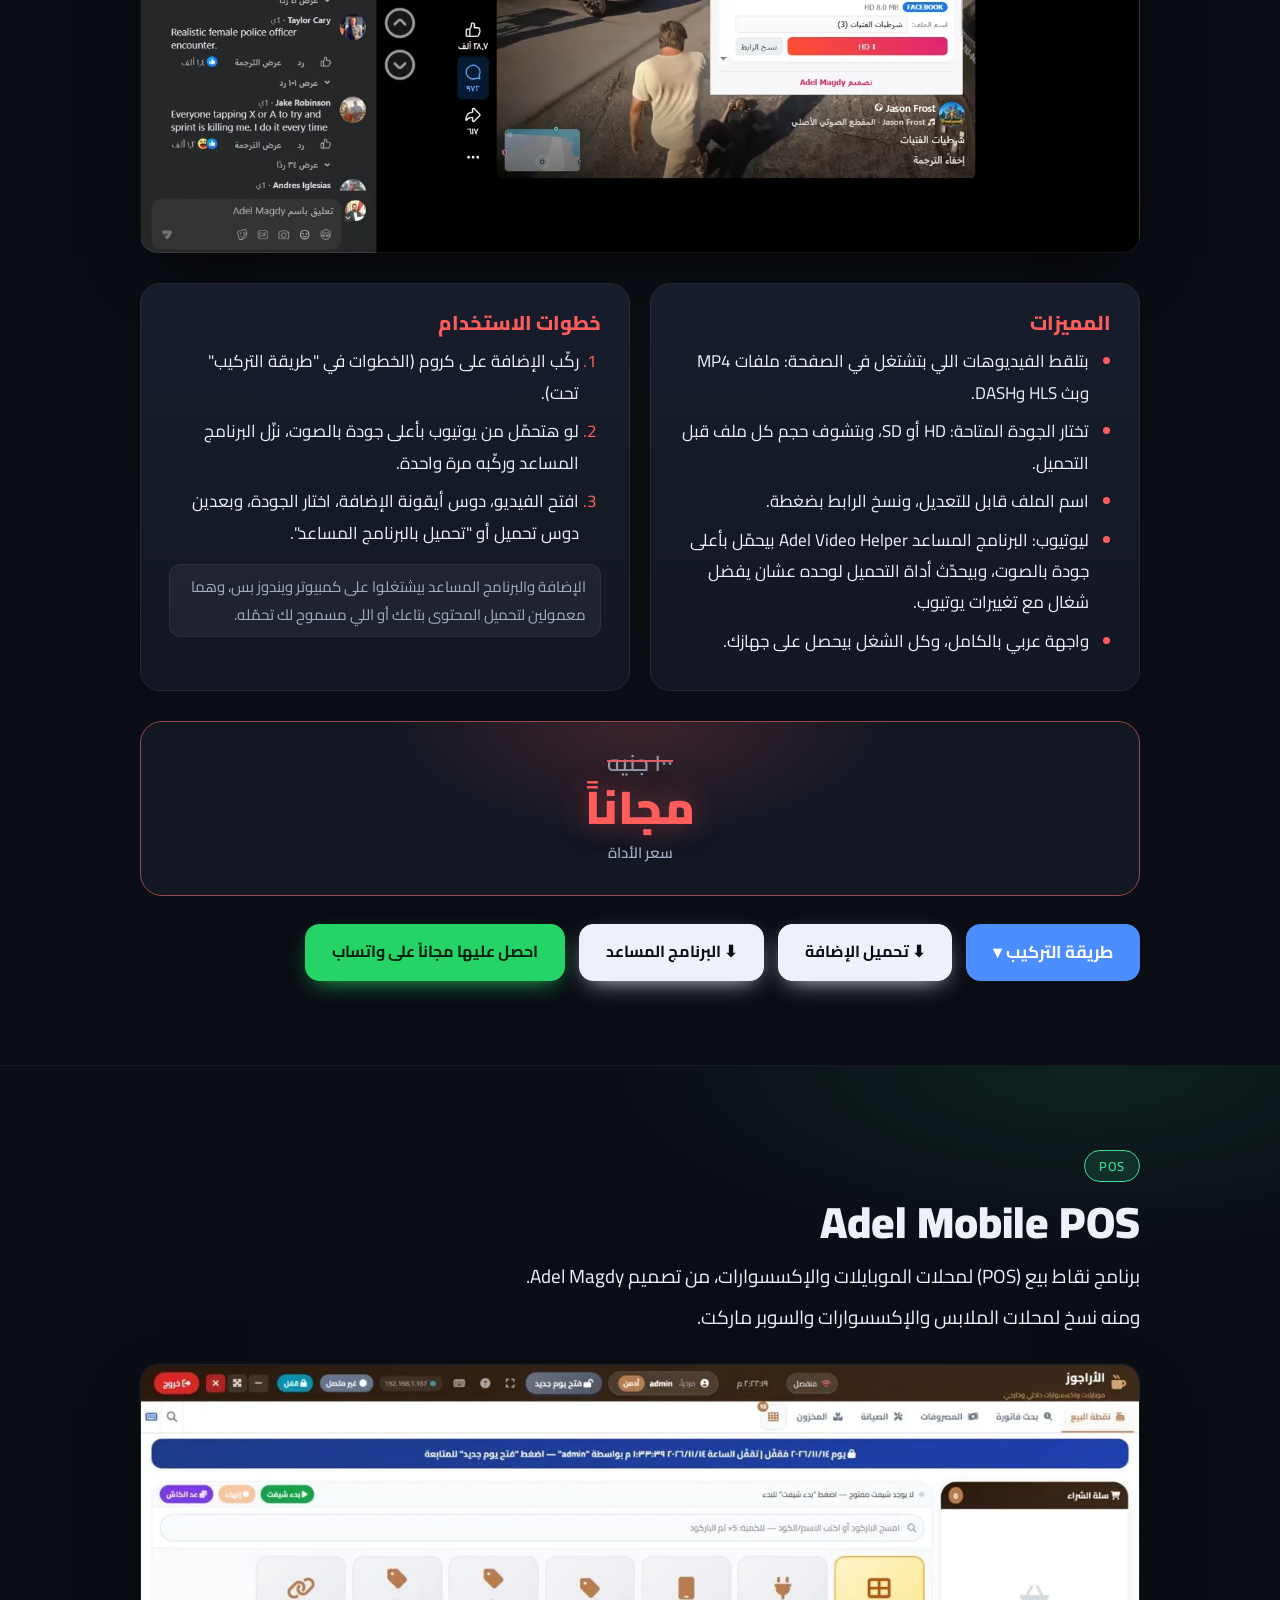
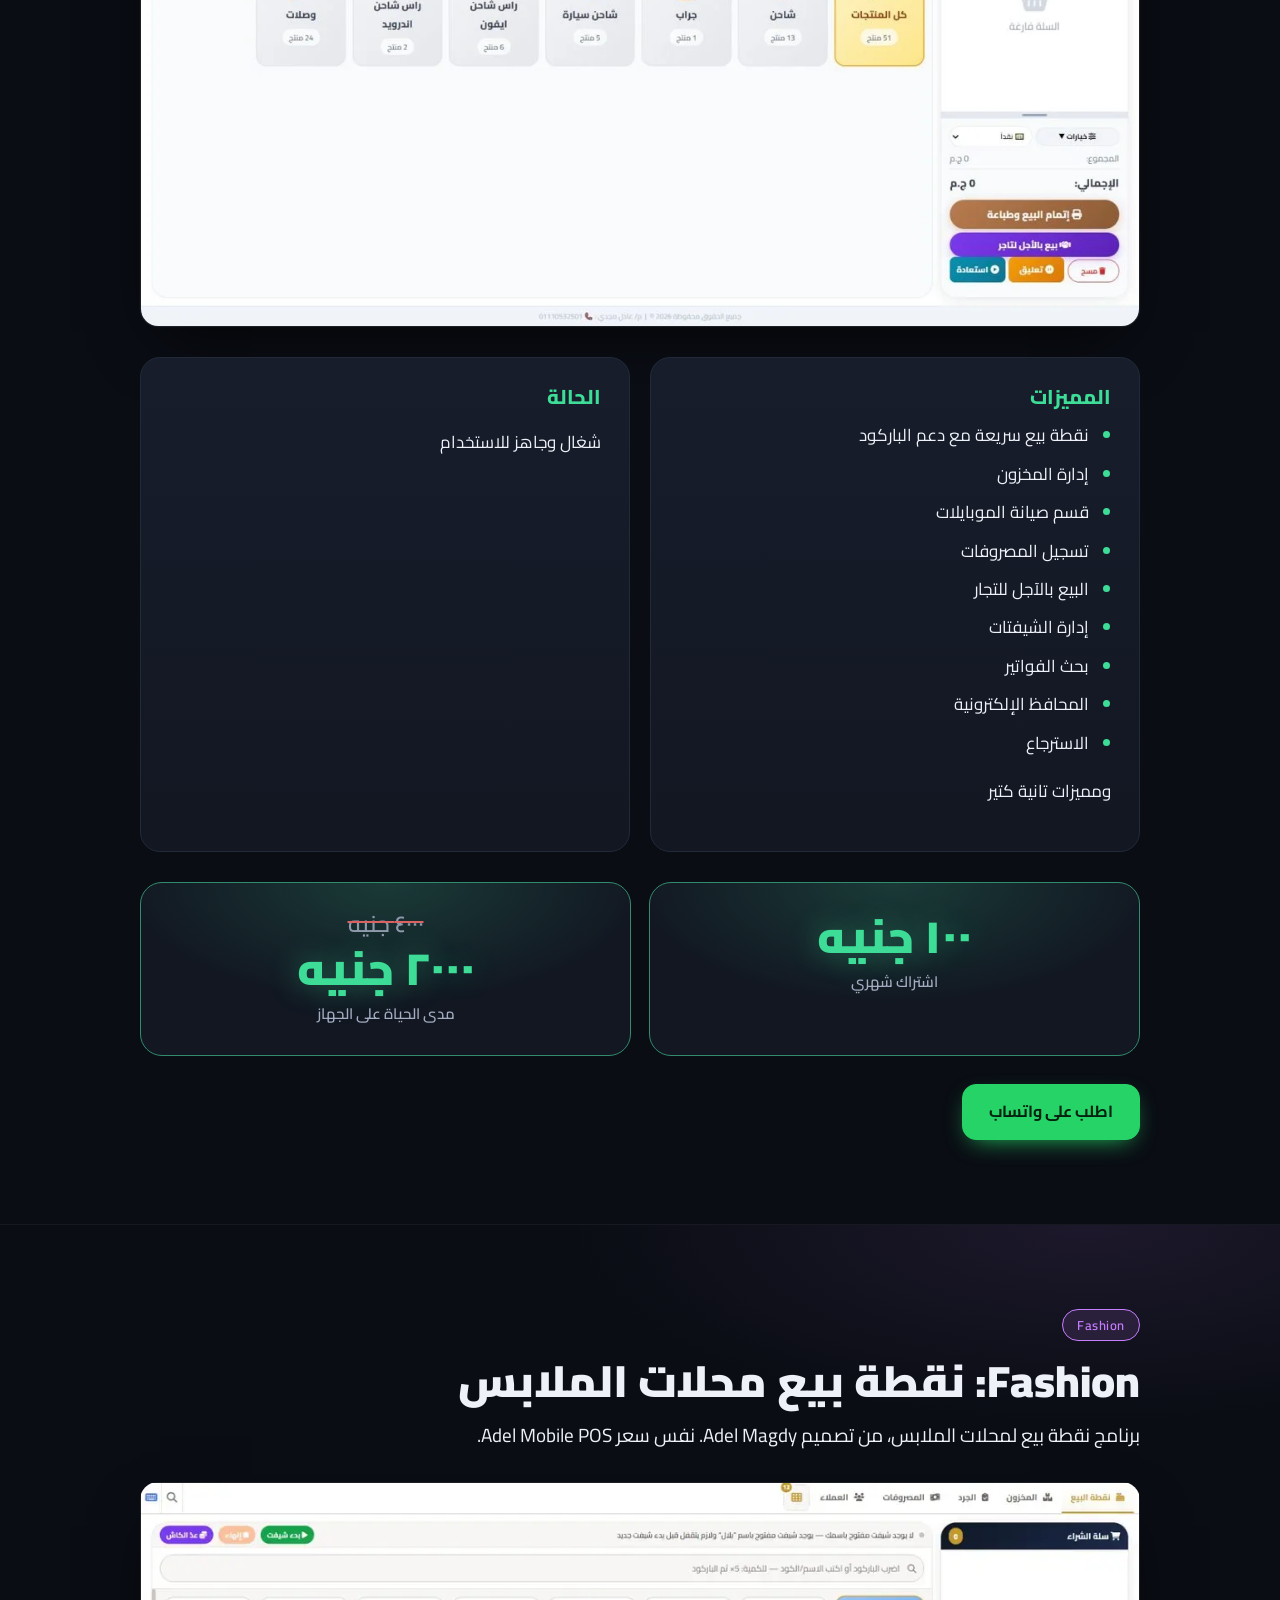
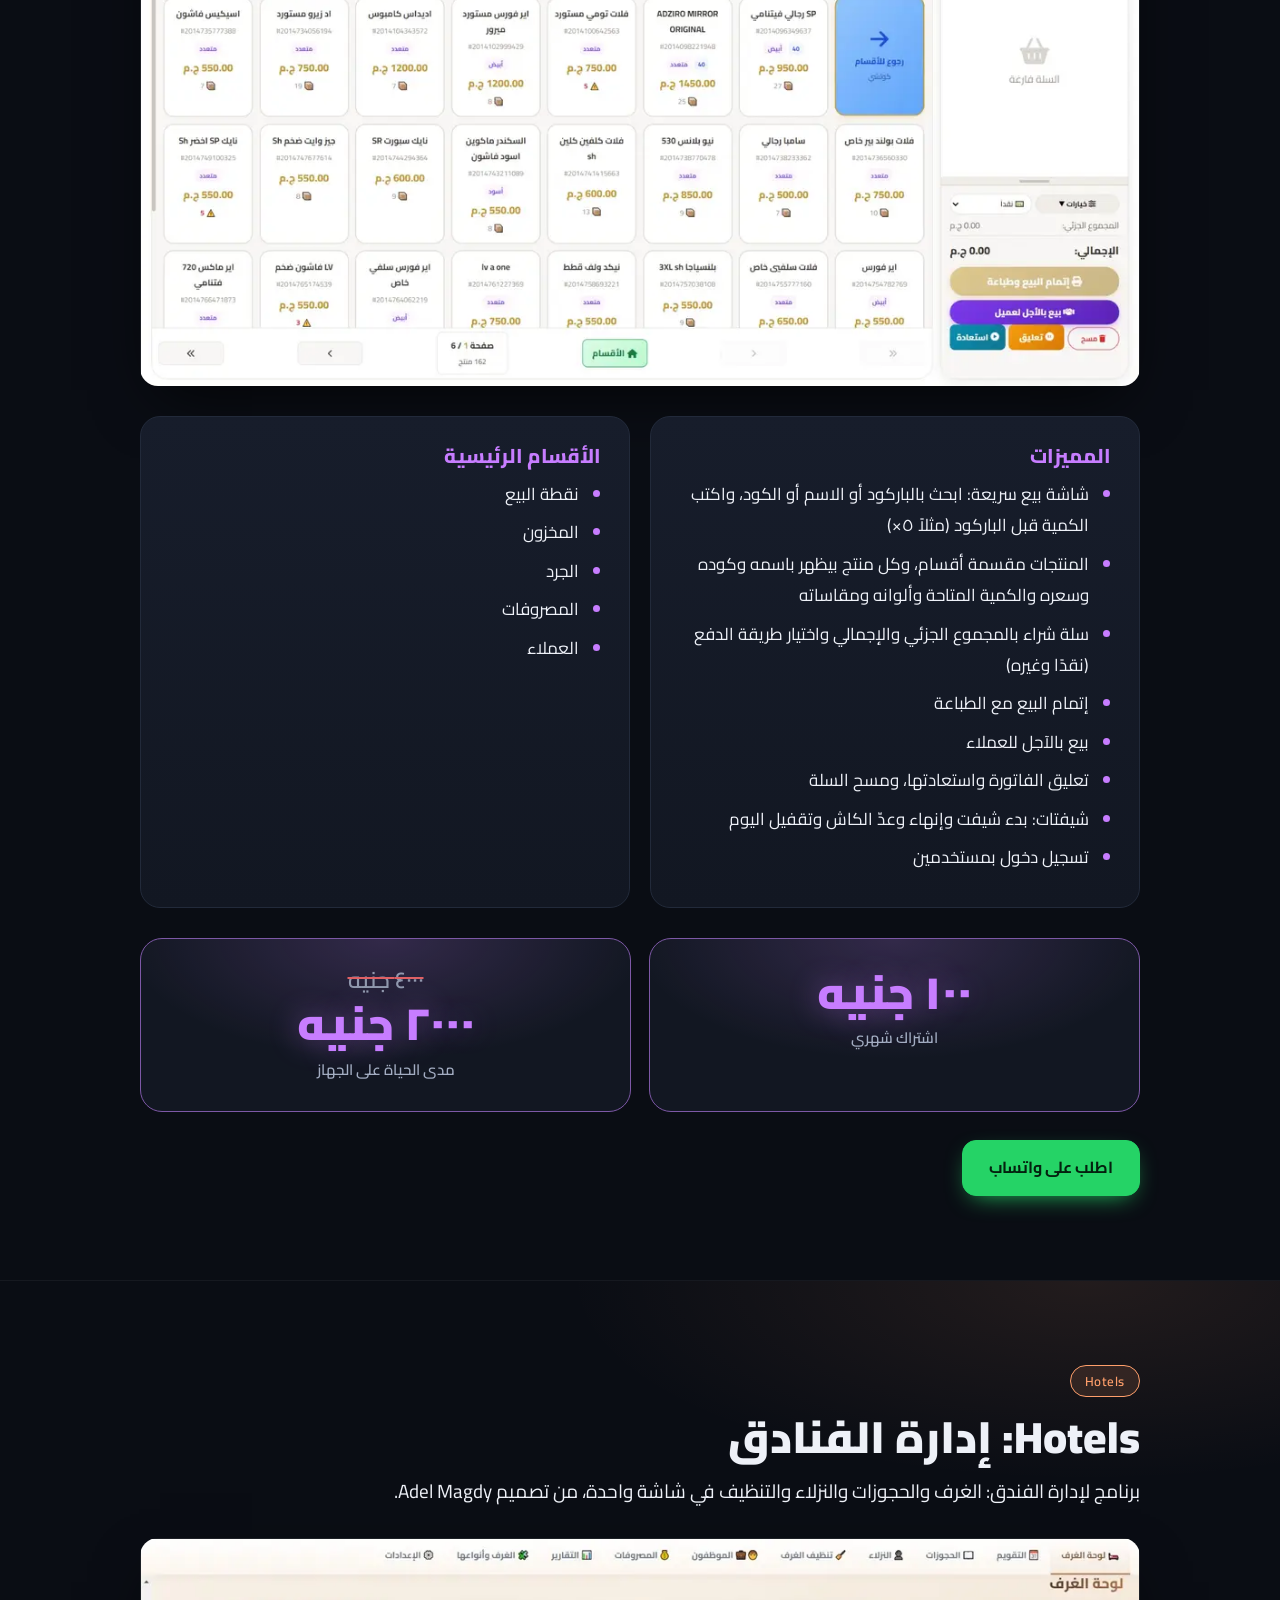
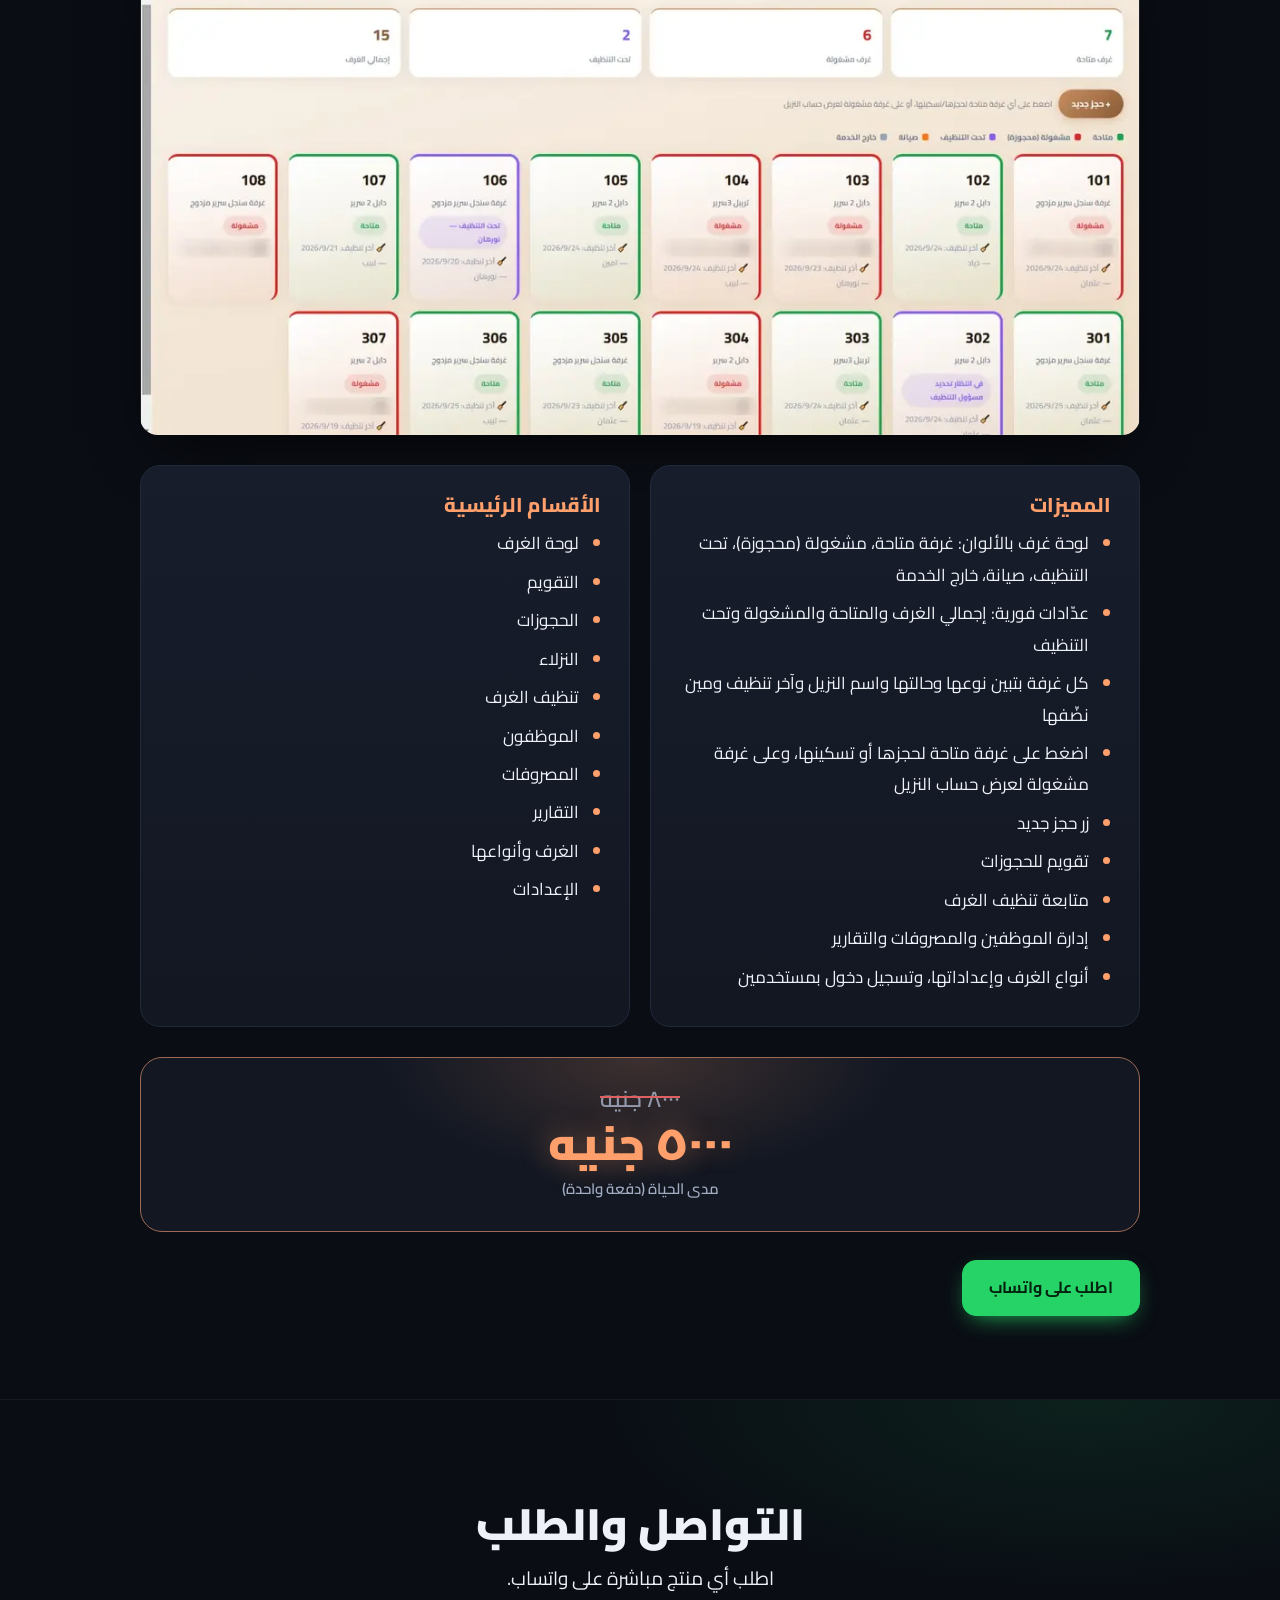
==== commit 712d6583: "Update fmt.Println message from 'Hello' to 'Goodbye'" ====
--- a/index.html
+++ b/index.html
@@ -35,6 +35,7 @@
 <figure class="shot"><img src="[data-uri]" alt="تطبيق Adel Tools على الأندرويد وهو بيفتح ألبوم فيسبوك" loading="lazy"></figure>
 <div class="cols"><div class="card"><h3>المميزات</h3><ul><li>بيحفظ صور ألبوم فيسبوك في فولدر <b>AdelTools</b> في معرض الصور، بصيغة <b>JPG</b>.</li><li>سرعة تختارها: <b>هادي</b> (الافتراضي) بيحافظ على حسابك، أو <b>⚡ أسرع</b> لو مستعجل.</li><li>بيحفظ <b>60 صورة في المرة</b>، والألبوم الأكبر بتكمّله من الصورة اللي وقفت عندها بزرار <b>استكمال التحميل</b>.</li><li>زرار <b>اعمل PDF</b> يجمع صور آخر ألبوم حمّلته في ملف PDF واحد.</li><li>أندرويد بس.</li></ul></div>
 <div class="card"><h3>خطوات الاستخدام</h3><ol><li>افتح التطبيق وادخل على فيسبوك بحسابك العادي.</li><li>الصق لينك الألبوم في الخانة ودوس "فتح الألبوم".</li><li>دوس "تحميل الألبوم المعروض" وسيبه يشتغل. لو الألبوم كبير كمّله بـ "استكمال التحميل".</li><li>لو عايز ملف واحد دوس "اعمل PDF".</li></ol></div></div>
+<div class="card" style="margin:14px 0"><h3>كمان: صور وفيديوهات إنستجرام وتحميل فيديو</h3><ul><li><b>تاب إنستجرام:</b> بيفتح instagram.com جوه التطبيق وانت تسجّل دخولك بنفسك. بيحفظ صور بوست واحد (لينك <b>/p/</b> أو <b>/reel/</b> أو <b>/tv/</b>) أو بيمشي على بوستات البروفايل كلها.</li><li>الفيديوهات والريلز بتتحمّل <b>MP4</b> لما تفعّل خانة <b>"مع الفيديوهات"</b>.</li><li><b>تاب الفيديو:</b> بتفتح أي موقع والتطبيق يلقط لينكات الفيديو المباشرة (MP4 أو HLS) اللي بتشتغل ويحمّلها، وHLS بيتجمّع في ملف MP4.</li><li><b>الحدود بصراحة:</b> لازم تسجيل دخول إنستجرام. الحسابات الخاصة بس لو انت بتتابعها. الستوري مش مدعومة. إنستجرام ممكن يوقّف التطبيق شوية لو الطلبات كترت، والتطبيق بيستنى ويكمّل لوحده. يوتيوب مش مدعوم، والفيديوهات المحمية (DRM) مش مدعومة.</li></ul></div>
 <p class="gnote" style="margin:14px 0;font-size:14px;line-height:1.8;opacity:.9">⚠️ تنبيه: فيسبوك ممكن يطلب منك تأكيد إنك مش روبوت (التحقق) لو التحميل بقى سريع أو كتير. عشان كده السرعة الهادية هي الافتراضية، والسرعة الأعلى بترفع شوية خطر طلب التحقق، فاستخدمها لما تحتاجها بس. لو ظهر التحقق، وقّف وأكمل التحقق من فيسبوك بنفسك وبعدين كمّل.</p>
 <div class="guide" id="install-android" data-guide><h3>طريقة تركيب التطبيق على الأندرويد</h3><p class="gsub">التطبيق مش على Google Play، فبيتركّب يدوي من ملف APK في دقيقة:</p><ol class="gsteps"><li><b>استلم لينك التحميل</b><span>اطلبه على واتساب، وبعد الدفع هنبعتلك لينك الملف (APK).</span></li><li><b>نزّل الملف</b><span>افتح اللينك من موبايلك وحمّل ملف APK.</span></li><li><b>اسمح بالتركيب من المصدر ده</b><span>لما تفتح الملف أندرويد هيسألك. دوس "الإعدادات" وفعّل "السماح من هذا المصدر" للمتصفح أو تطبيق الملفات اللي فتحت منه، وارجع.</span></li><li><b>كمّل التركيب</b><span>دوس "تثبيت". لو ظهر تحذير Google Play Protect، دوس "مزيد من التفاصيل" وبعدين "التثبيت على أي حال". التحذير بيظهر لأي تطبيق مش من المتجر.</span></li><li><b>افتح التطبيق</b><span>ادخل على فيسبوك واتبع خطوات الاستخدام فوق.</span></li></ol></div>
 <div class="prices"><div class="price"><span class="amt">١٠٠ جنيه</span><span class="per">سعر التطبيق</span></div></div><p class="gnote" style="margin:6px 0 12px;font-size:13.5px;opacity:.8">الطلب على واتساب والدفع إنستا باي أو محفظة موبايل، وبعد الدفع بنبعتلك لينك التحميل.</p><div class="cta"><button type="button" class="btn guidebtn gb-android" aria-expanded="false" aria-controls="install-android" data-gbtn="install-android">طريقة التركيب ▾</button><a class="btn wa" href="https://wa.me/201110532501?text=%D8%A3%D8%B1%D9%8A%D8%AF%20%D8%B7%D9%84%D8%A8%20%D8%AA%D8%B7%D8%A8%D9%8A%D9%82%20%D8%A7%D9%84%D8%A3%D9%86%D8%AF%D8%B1%D9%88%D9%8A%D8%AF%20%D9%84%D8%AD%D9%81%D8%B8%20%D8%B5%D9%88%D8%B1%20%D9%81%D9%8A%D8%B3%D8%A8%D9%88%D9%83%20%28Adel%20Tools%29" target="_blank" rel="noopener">اطلب على واتساب</a></div>
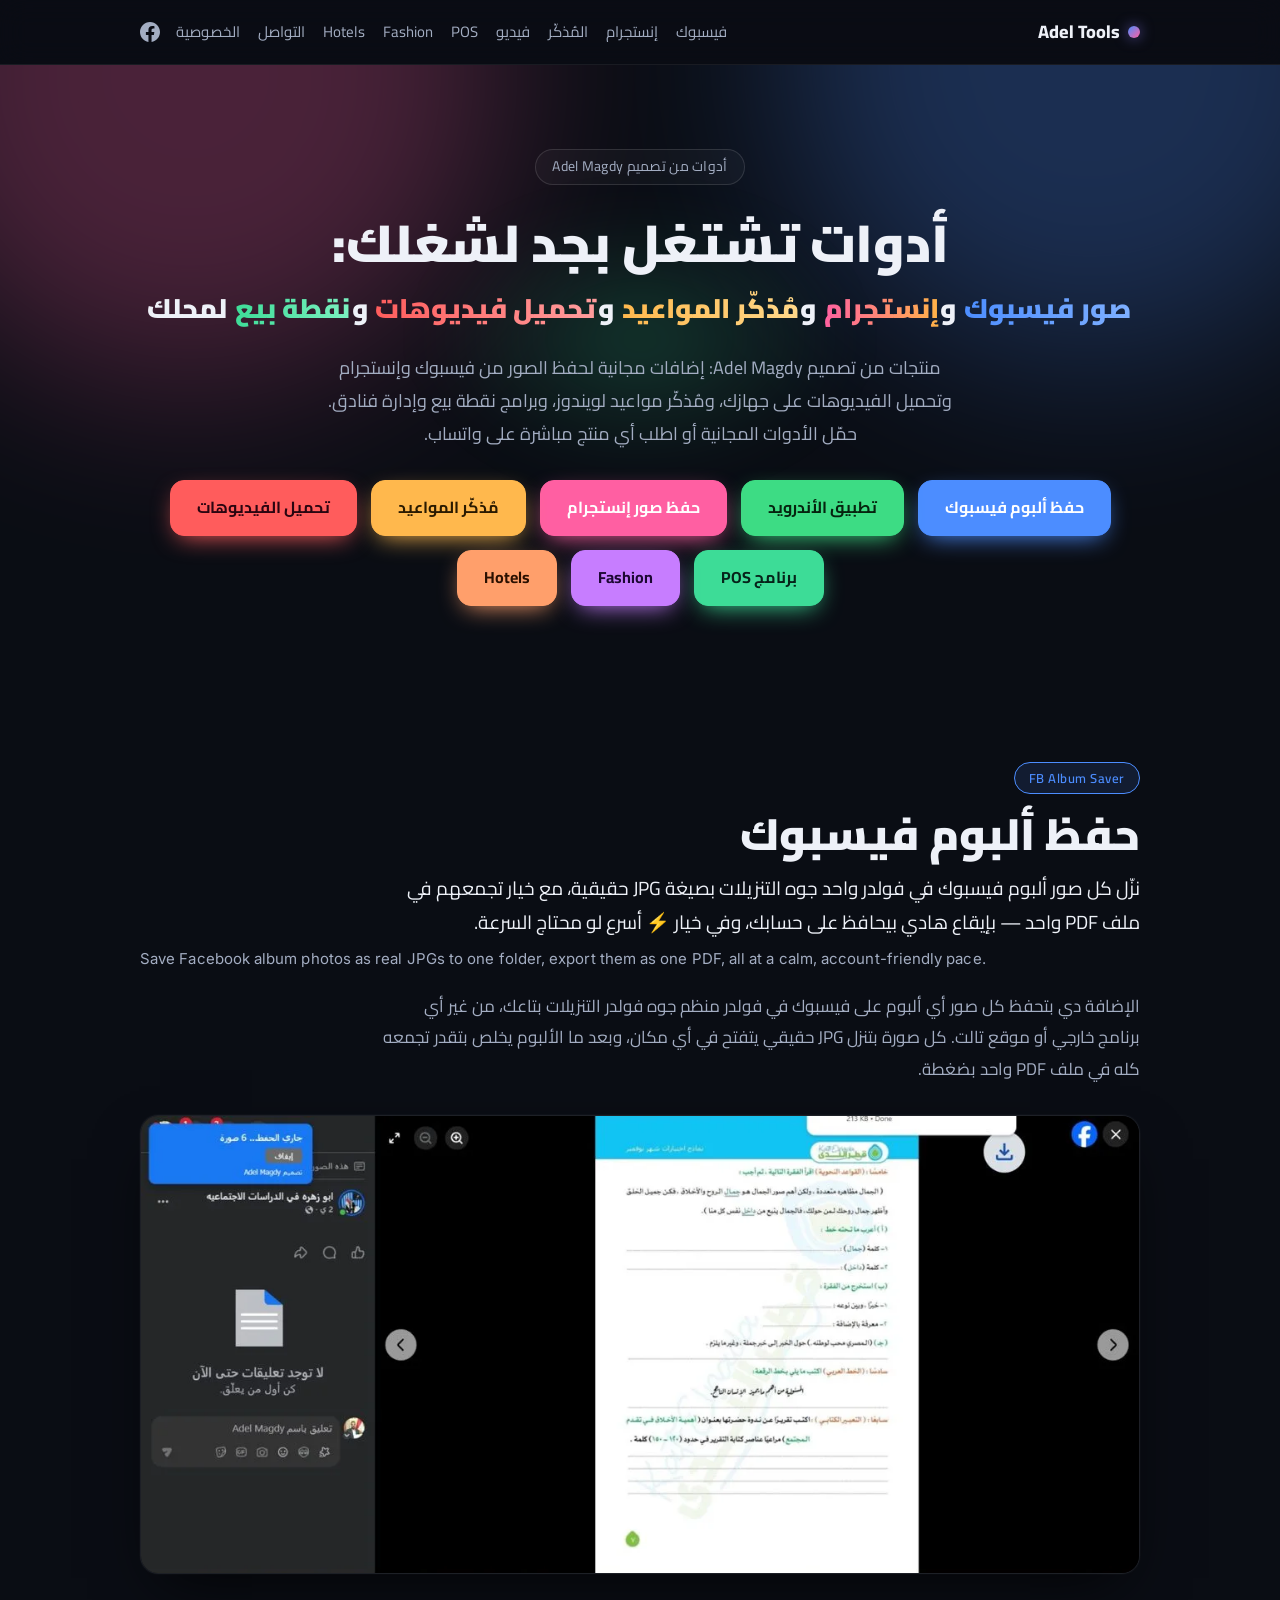
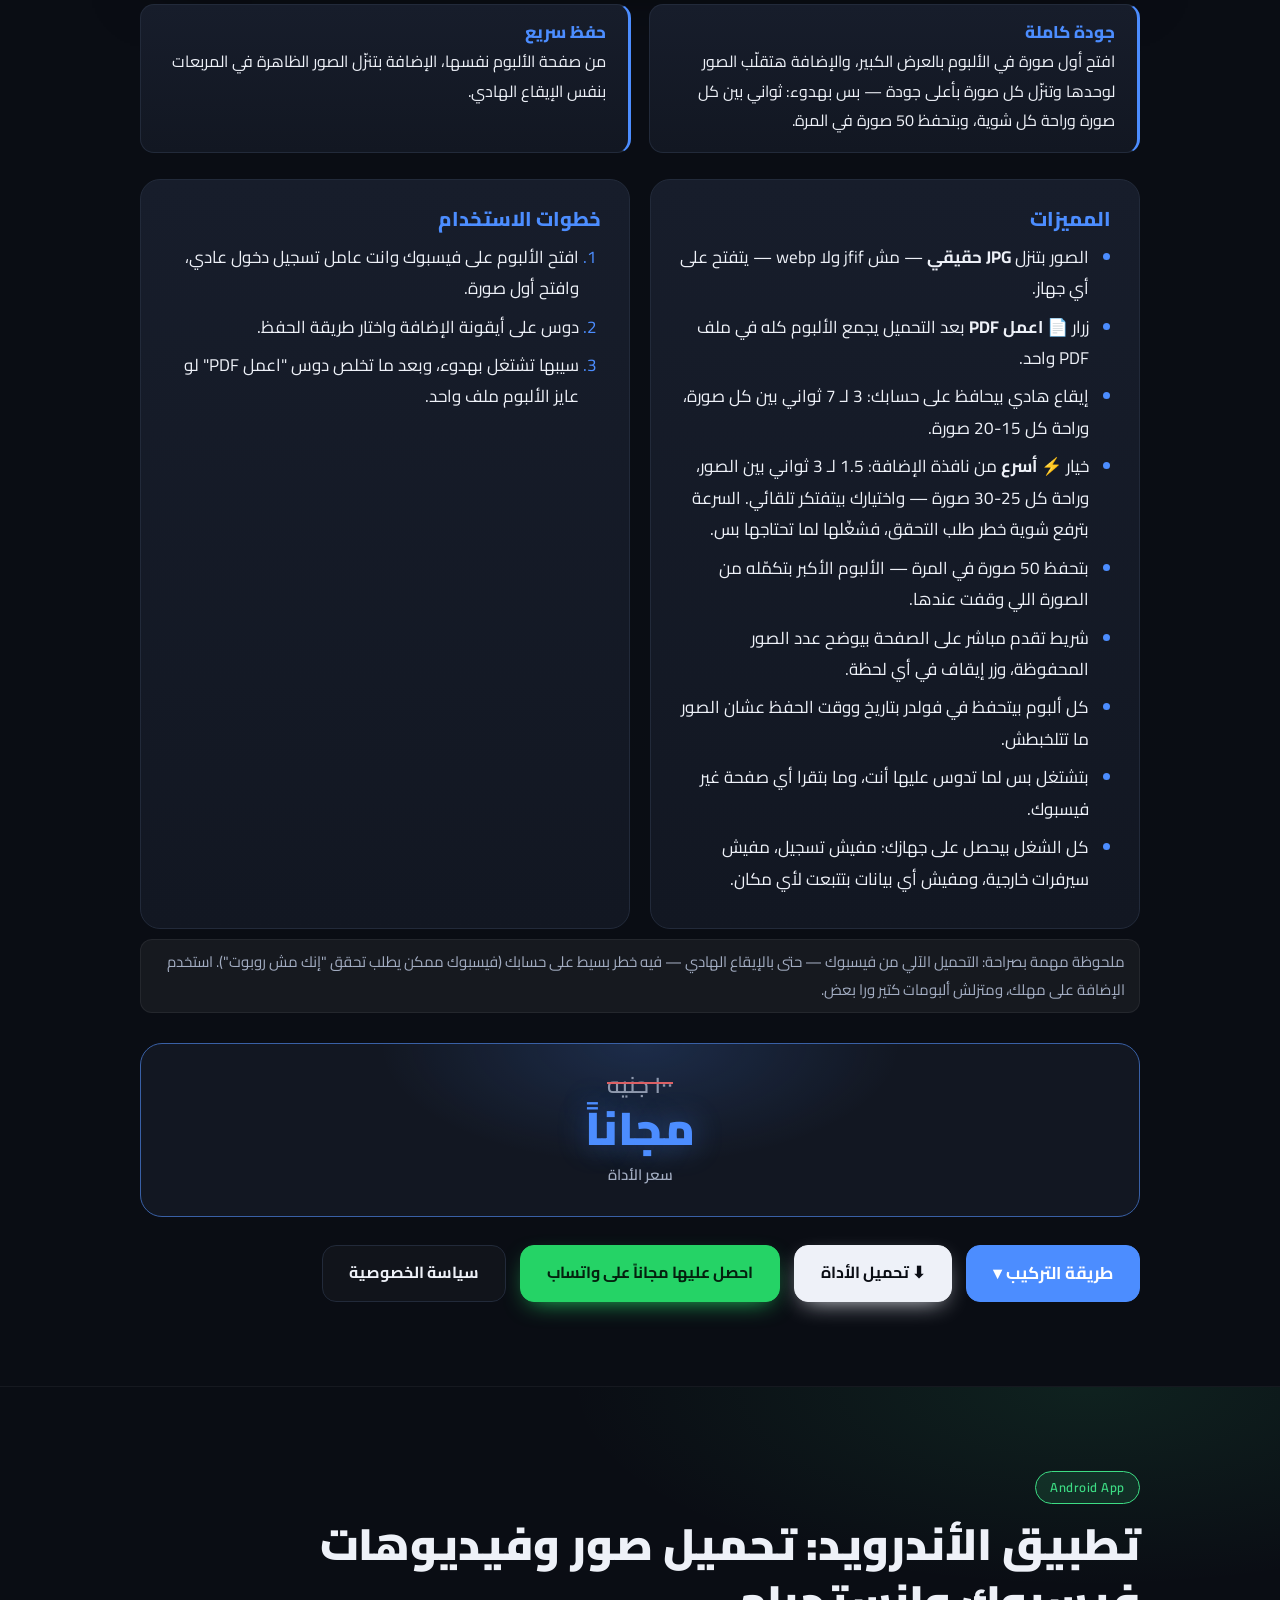
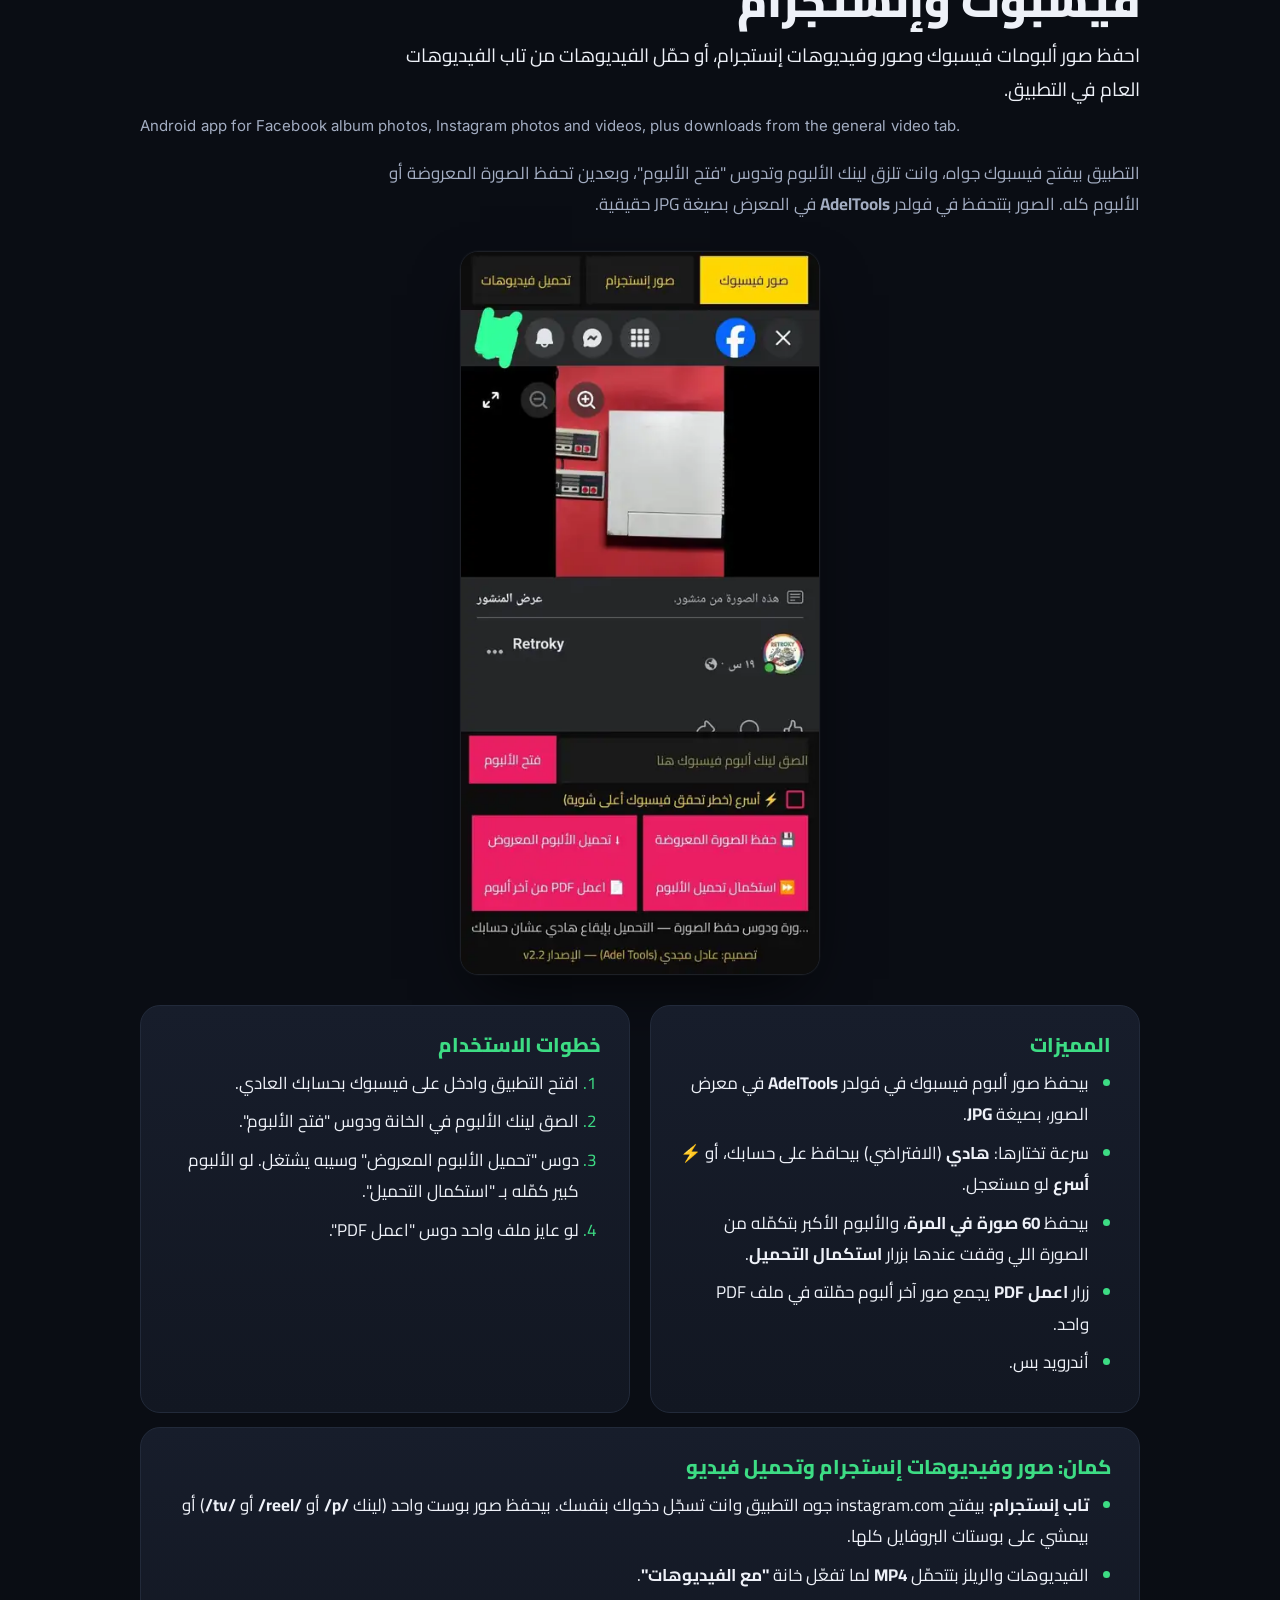
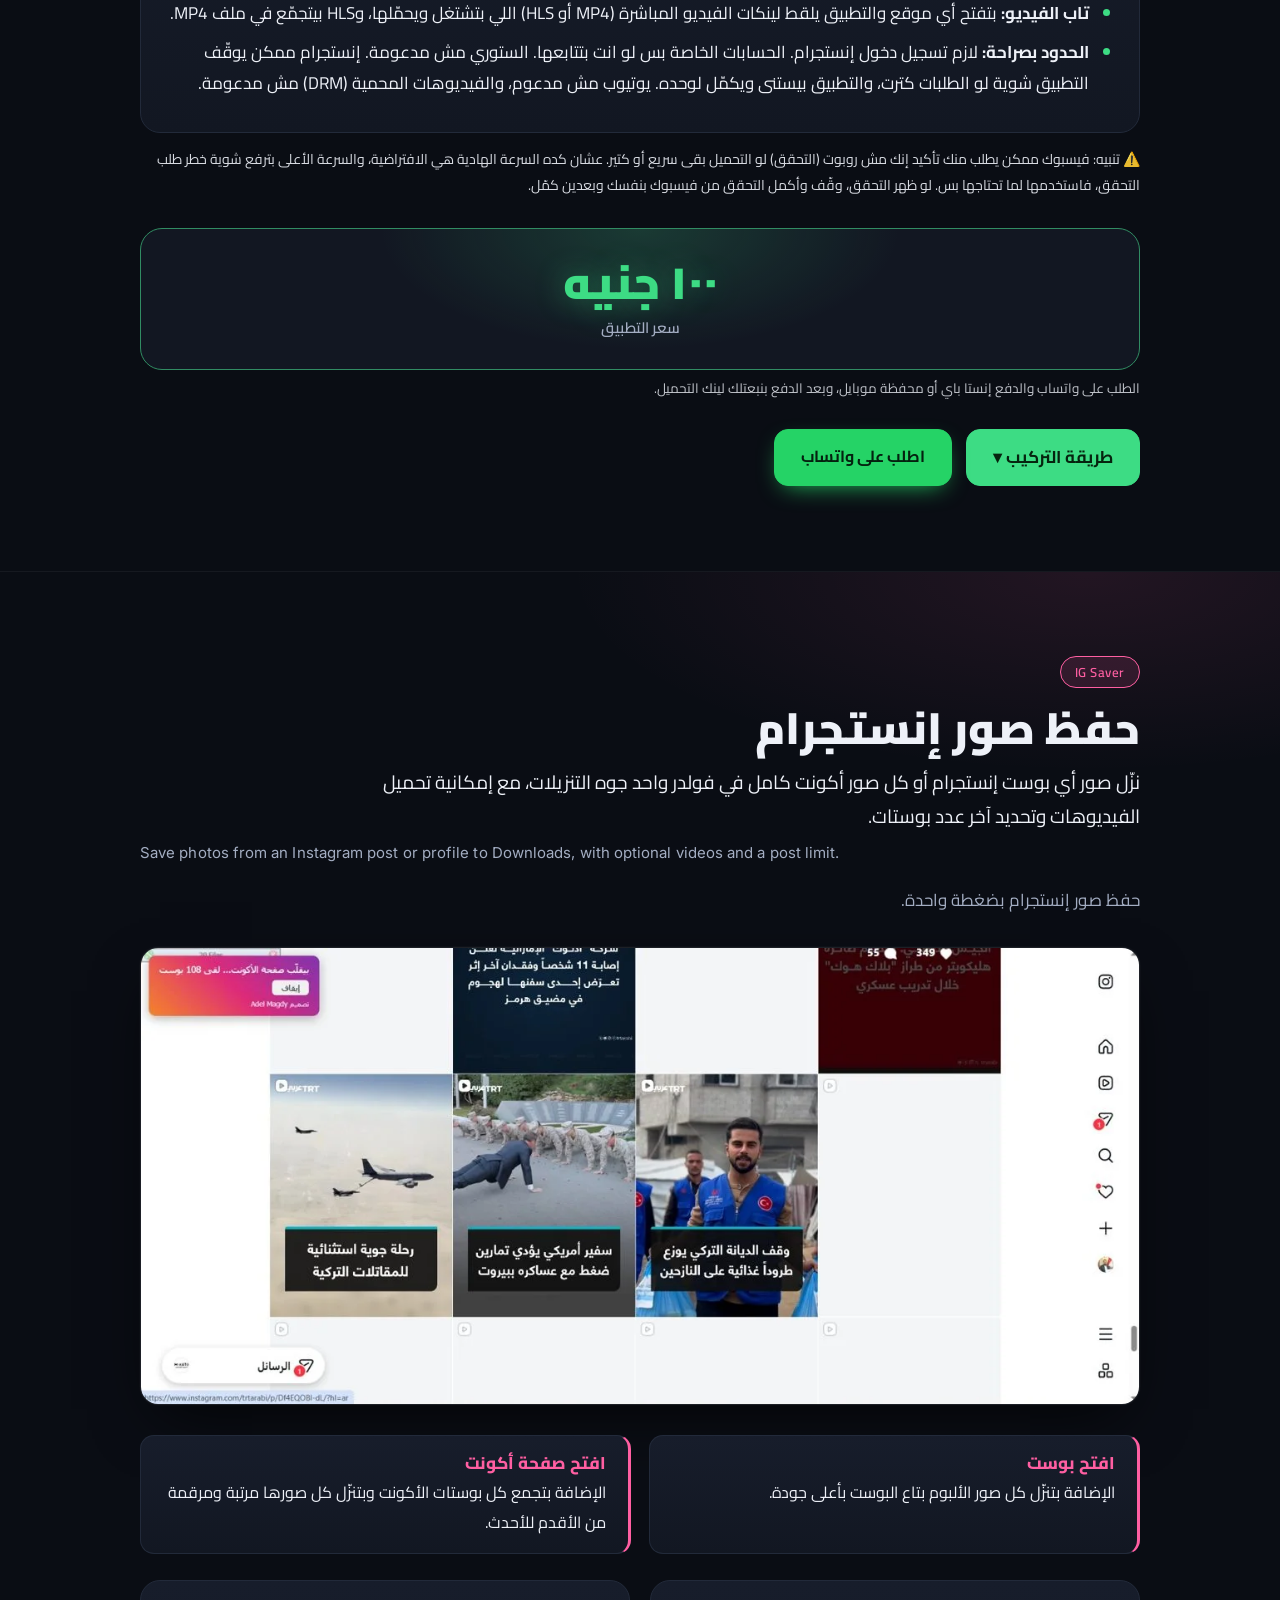
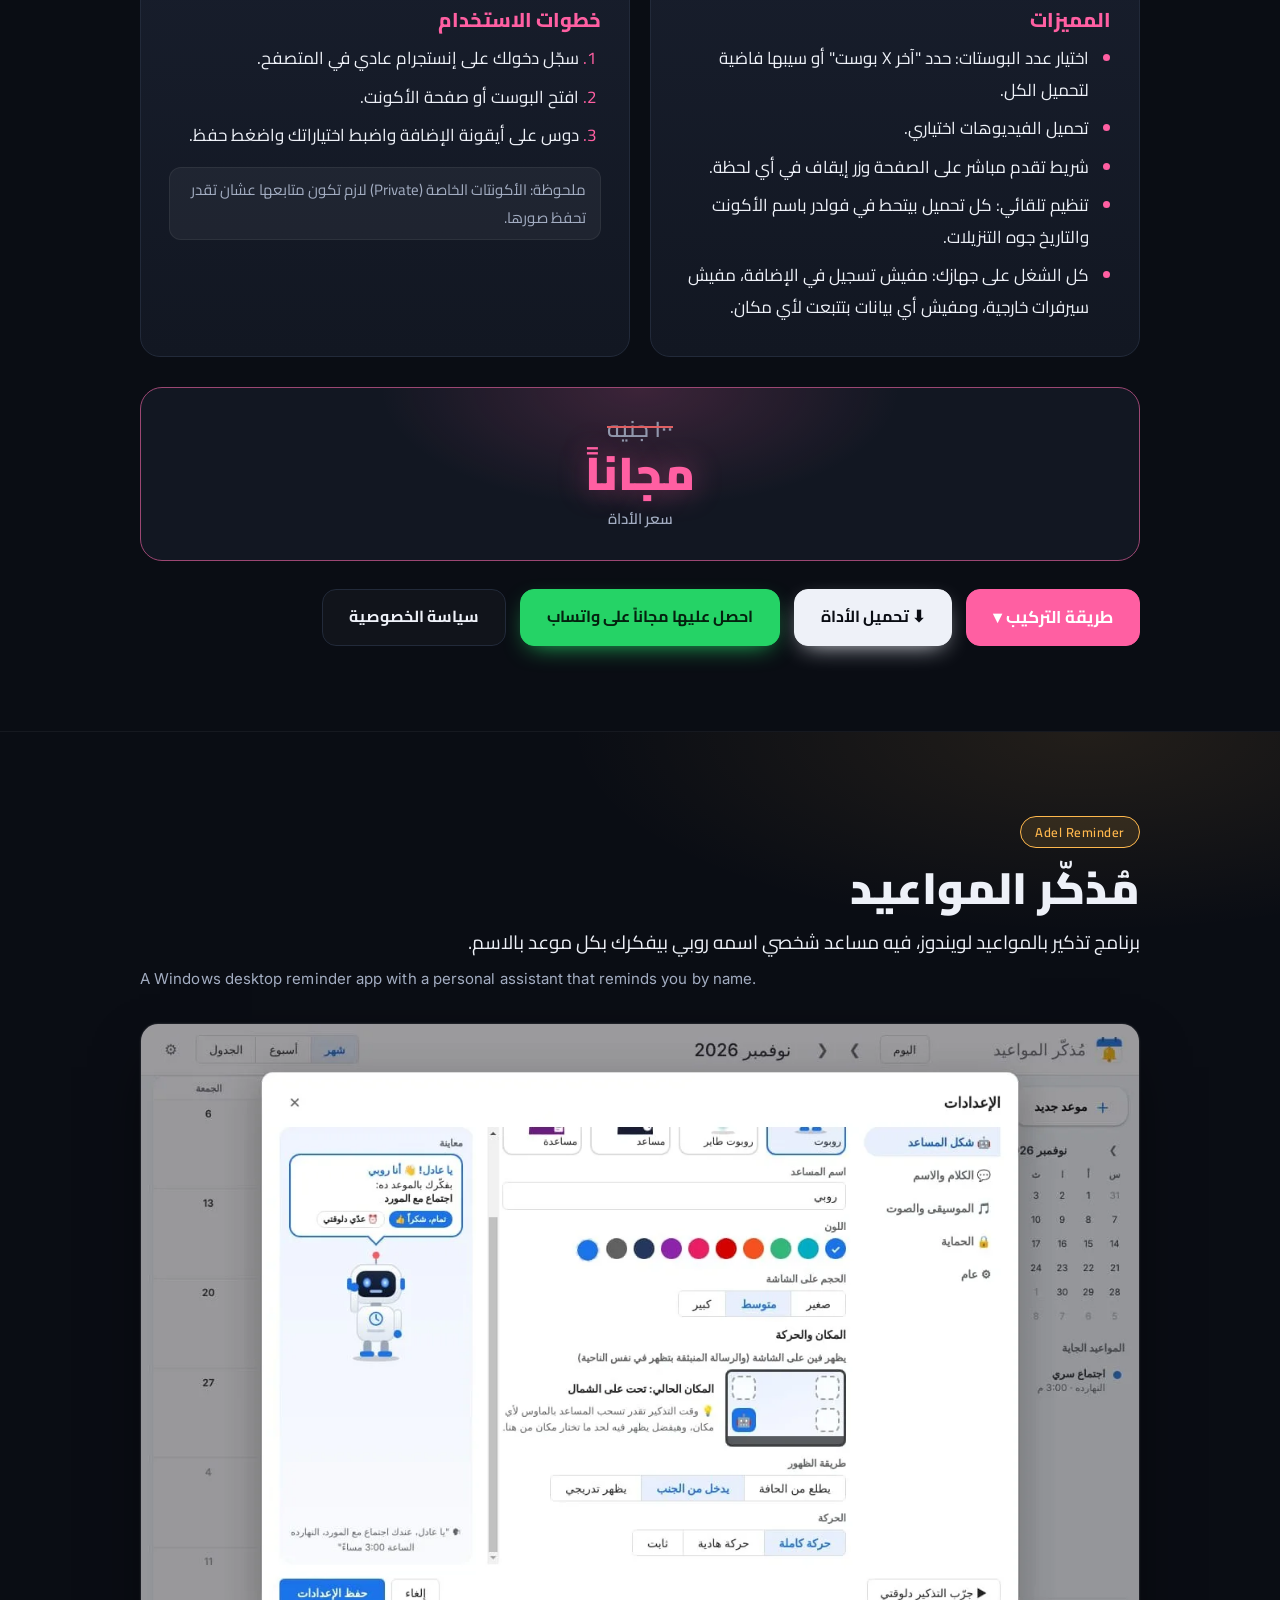
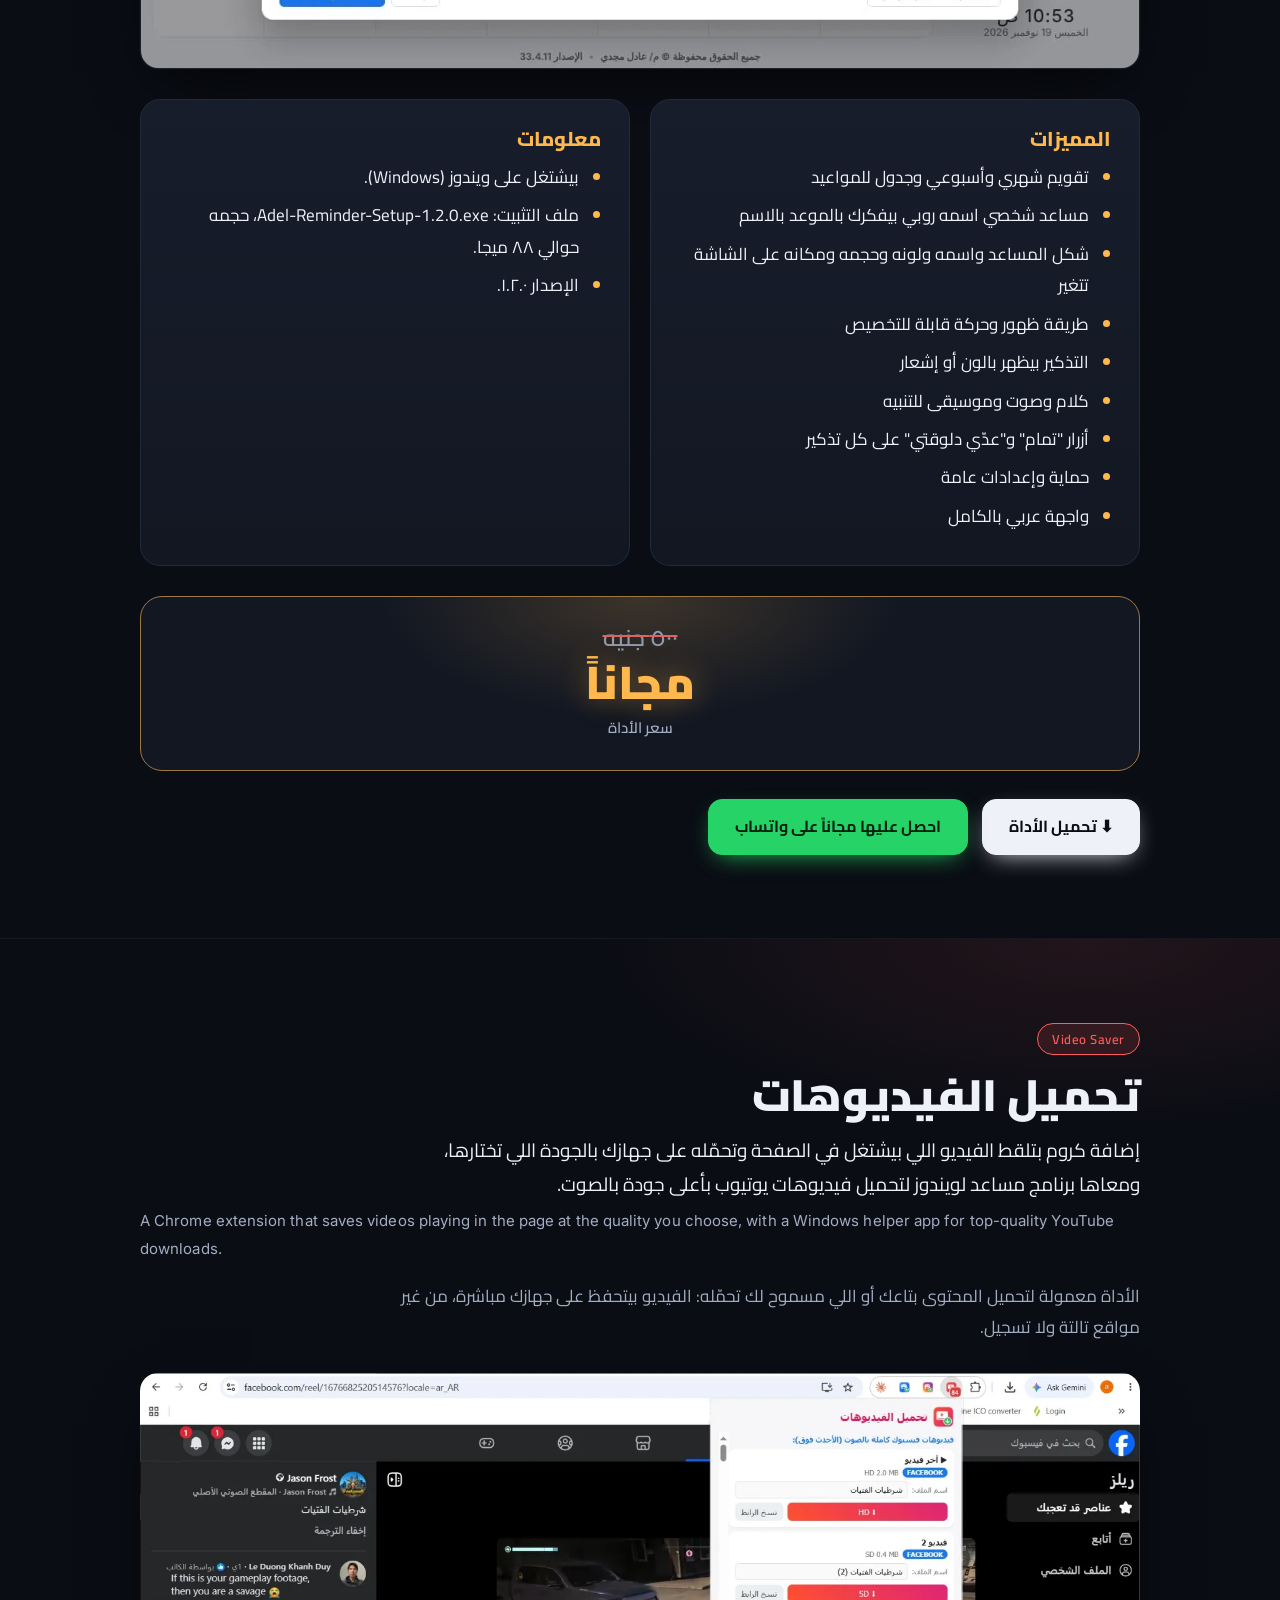
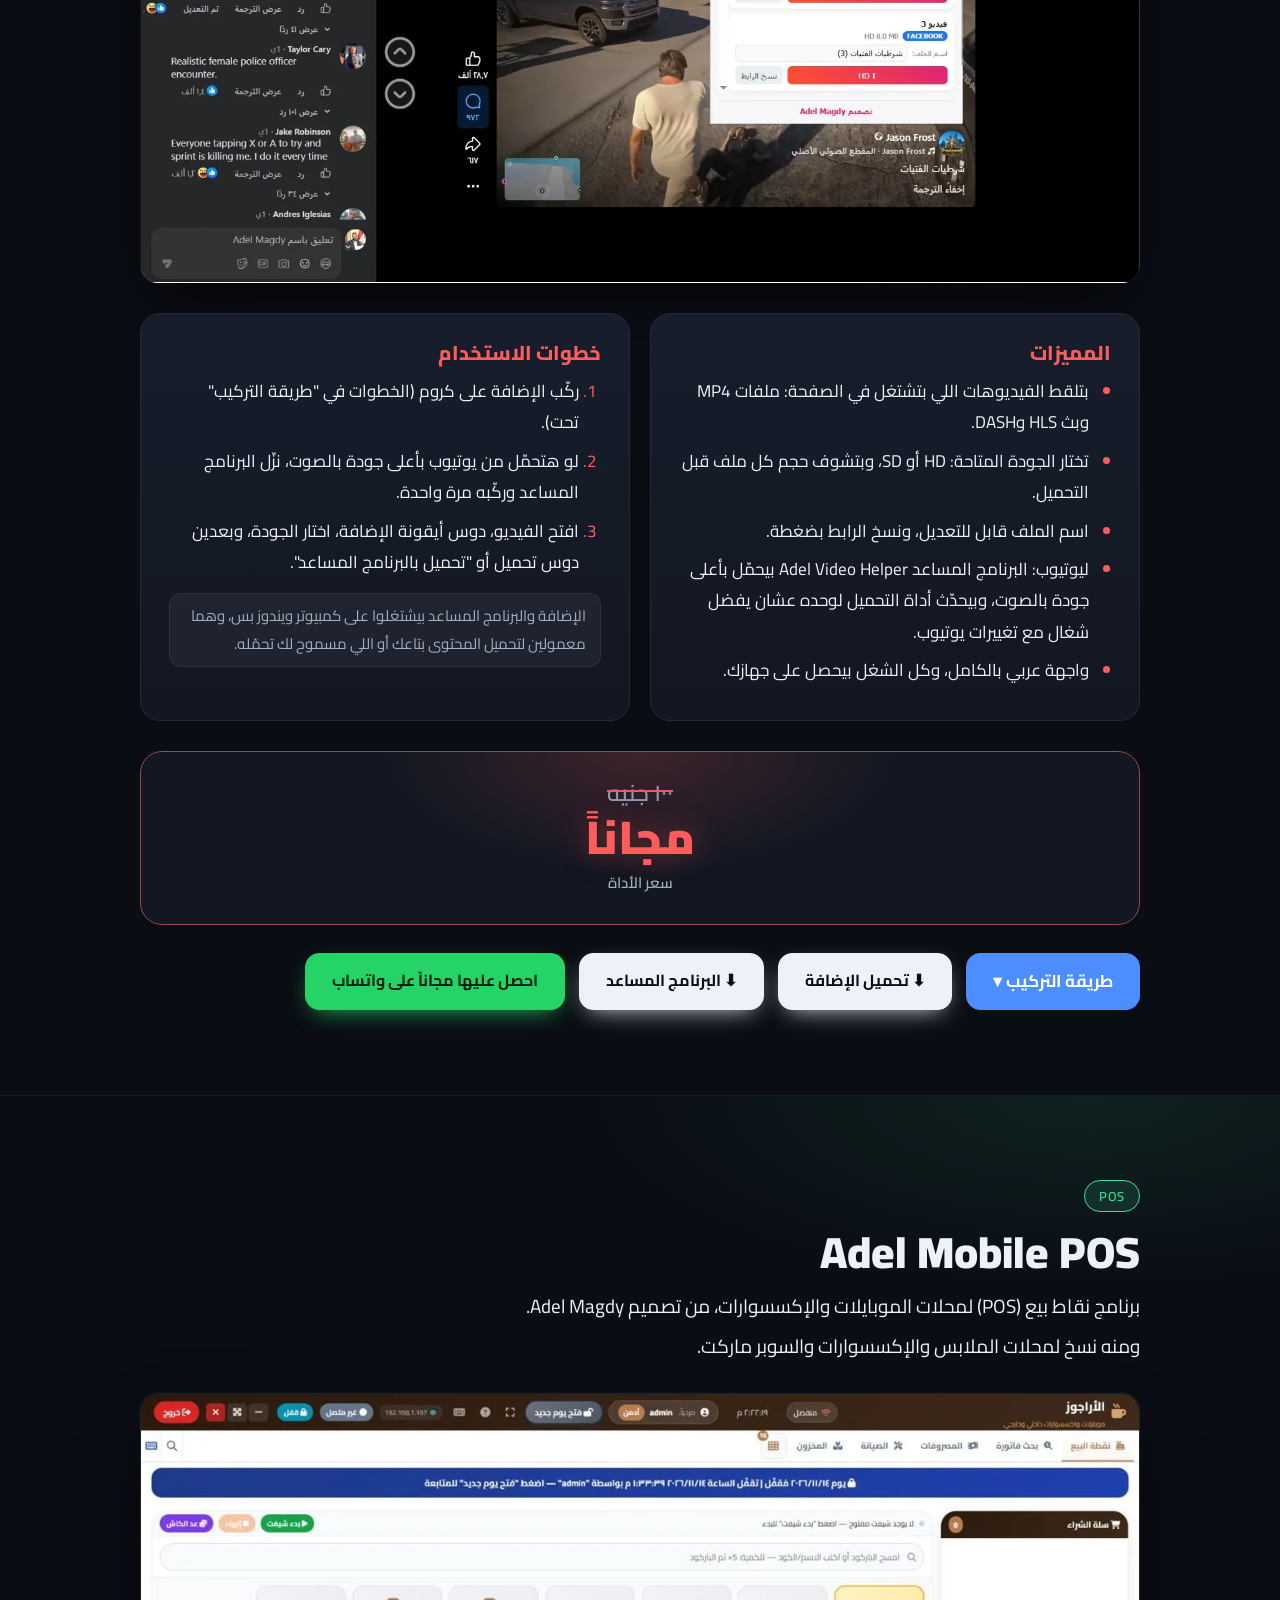
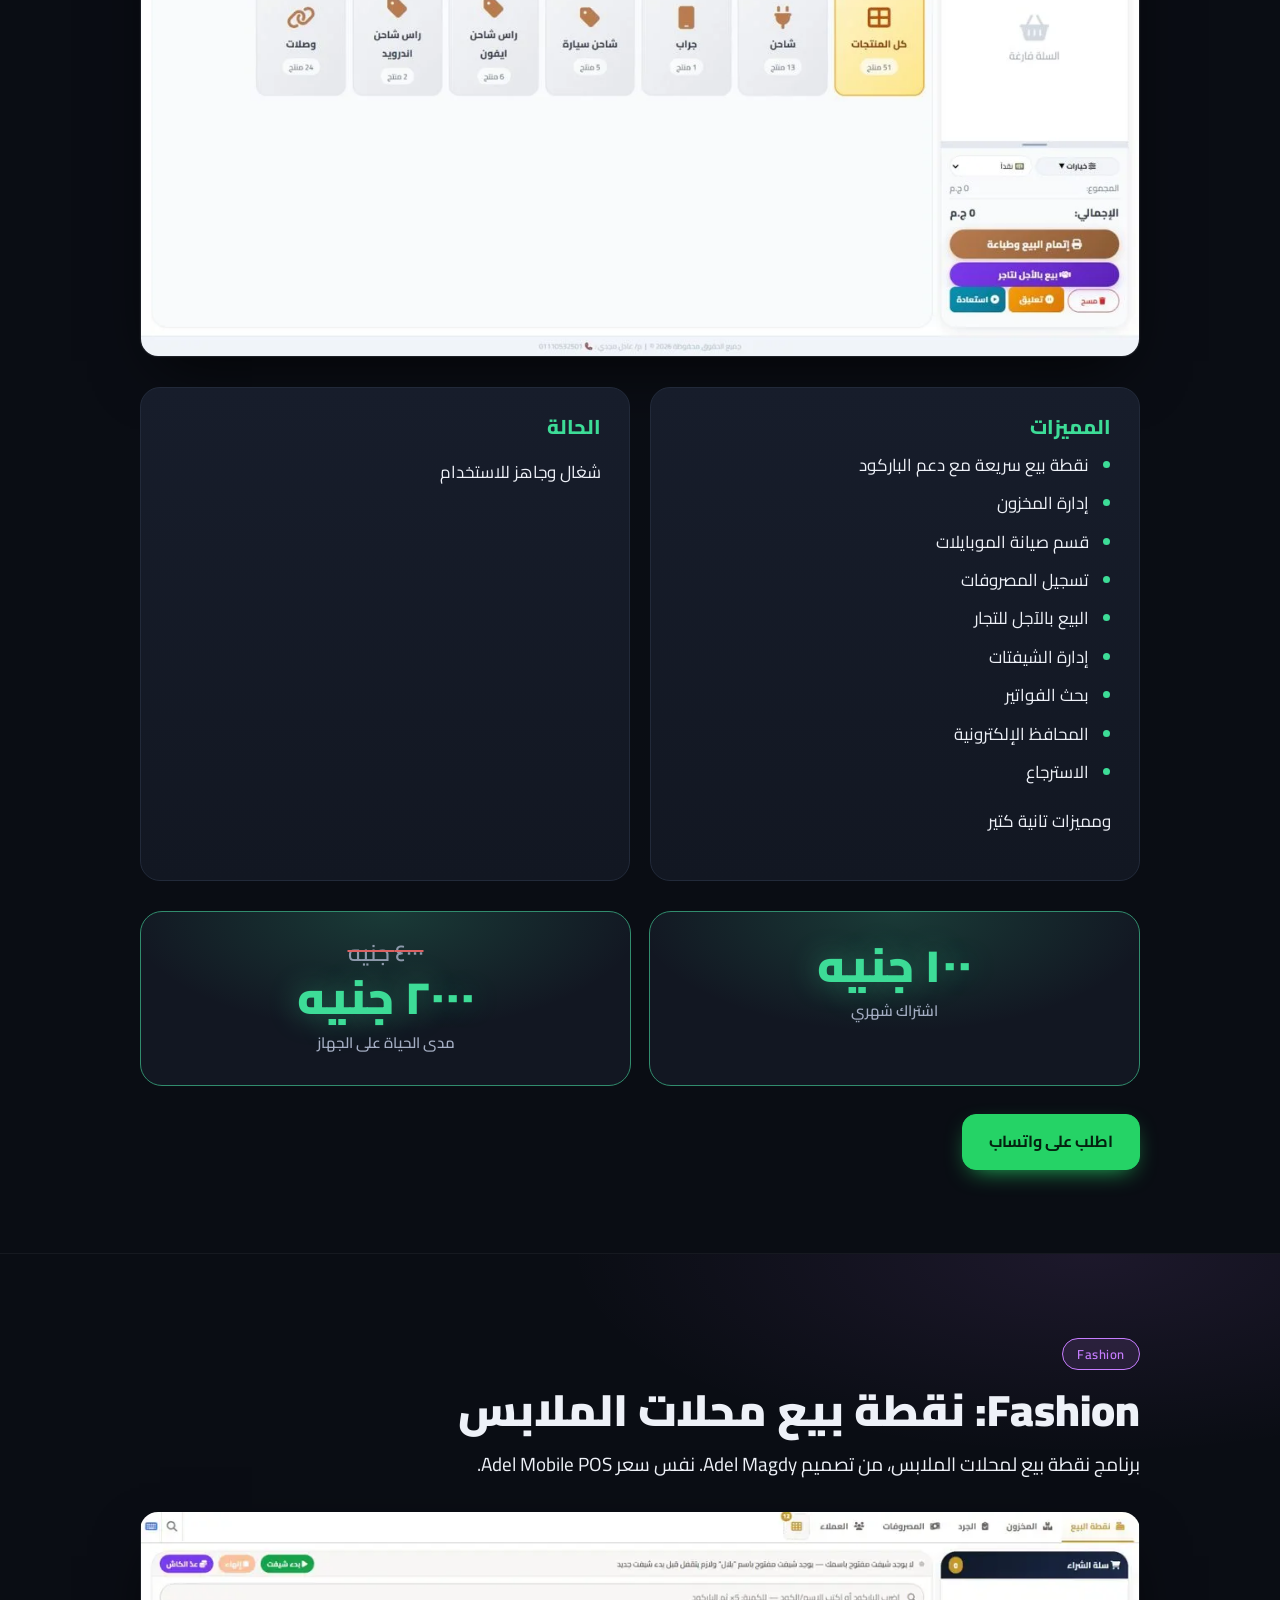
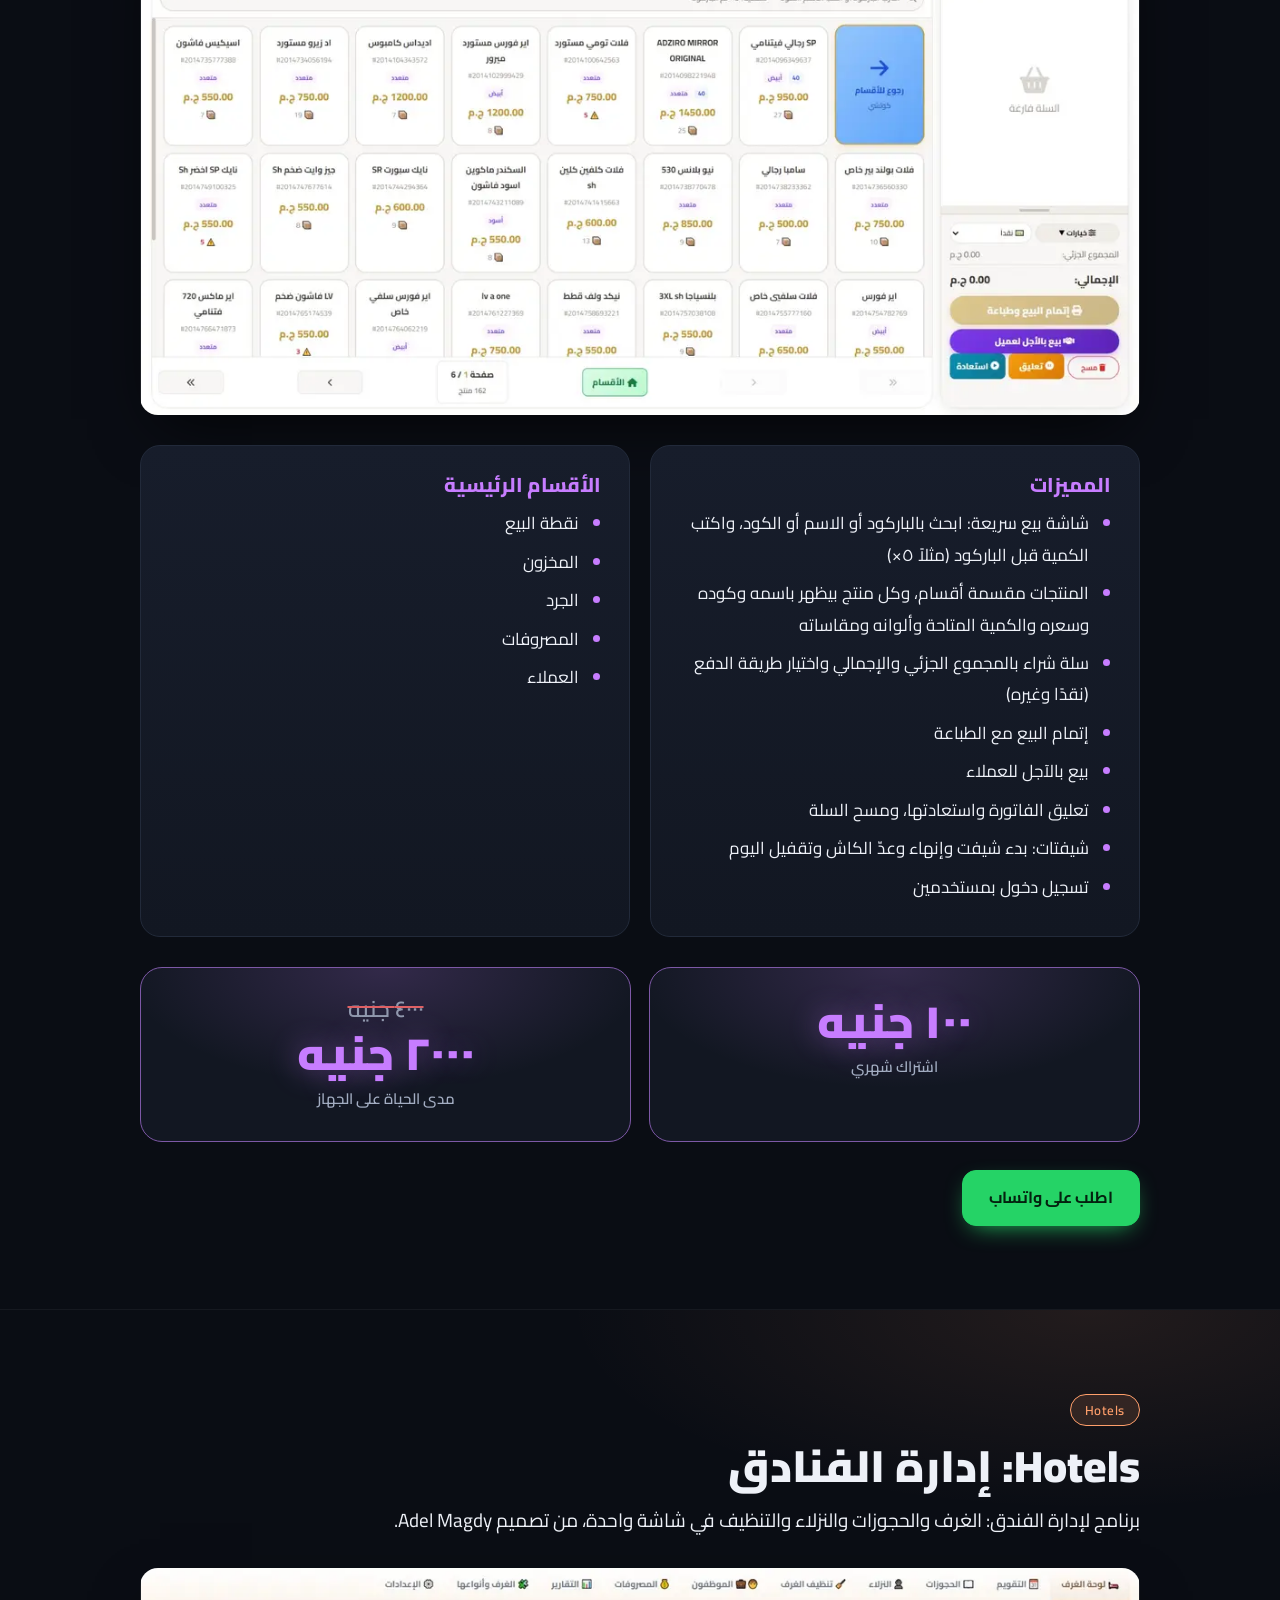
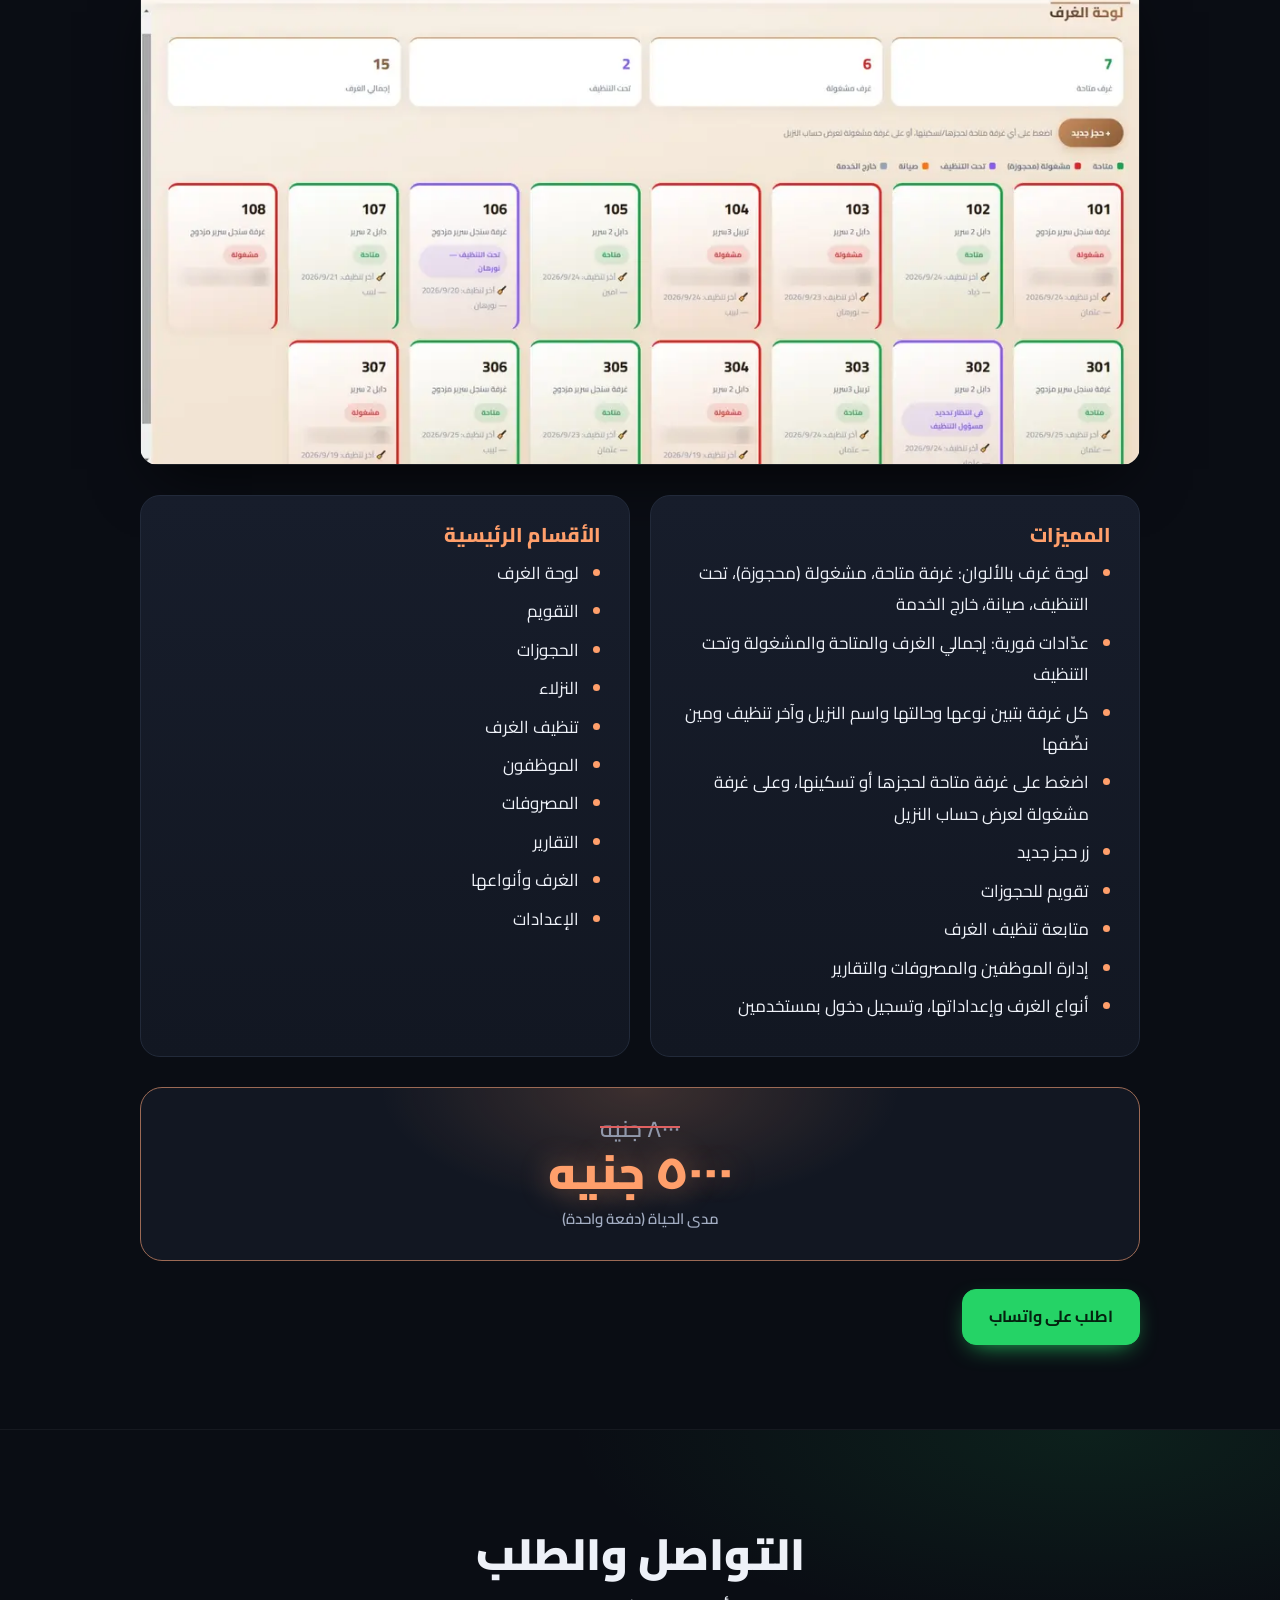
==== commit f1147824: "Retitle Android app card" ====
--- a/index.html
+++ b/index.html
@@ -30,7 +30,7 @@
 
 <div class="prices"><div class="price"><span class="amt"><s class="old" aria-label="السعر قبل الخصم">١٠٠ جنيه</s>مجاناً</span><span class="per">سعر الأداة</span></div></div><div class="cta"><button type="button" class="btn guidebtn" aria-expanded="false" aria-controls="install-fb" data-gbtn="install-fb">طريقة التركيب ▾</button><a class="btn dl" href="https://drive.google.com/uc?export=download&amp;id=1N9M2GIsbw8Orzj7eEYuN7sKxOA3Vy2cD" target="_blank" rel="noopener">⬇ تحميل الأداة</a><a class="btn wa" href="https://wa.me/201110532501?text=%D8%A3%D8%B1%D9%8A%D8%AF%20%D8%B7%D9%84%D8%A8%20%D8%AD%D9%81%D8%B8%20%D8%A3%D9%84%D8%A8%D9%88%D9%85%20%D9%81%D9%8A%D8%B3%D8%A8%D9%88%D9%83" target="_blank" rel="noopener">احصل عليها مجاناً على واتساب</a><a class="btn ghost" href="privacy-fb.html">سياسة الخصوصية</a></div>
 </div></section><section class="tool android" id="android"><style>.tool.android{--ac:#3ddc84}.android .guide{border-color:#3ddc84}.btn.guidebtn.gb-android{background:#3ddc84;border-color:#3ddc84;color:#06240f}.btn.primary.andr{background:#3ddc84;border-color:#3ddc84;color:#06240f;box-shadow:0 8px 24px -8px #3ddc84}.android .shot img{max-width:360px;width:100%;height:auto;margin:0 auto;display:block}</style><div class="wrap">
-<div class="head"><span class="tag">Android App</span><h2>تطبيق الأندرويد: حفظ ألبوم فيسبوك</h2><p class="lead">نفس فكرة الإضافة بس على موبايلك: الصق لينك ألبوم فيسبوك والتطبيق ينزّل صوره JPG في معرض الصور عندك، من غير كمبيوتر.</p><p class="en-sum" dir="ltr" lang="en">Android app that saves Facebook album photos as JPGs straight into your phone gallery, with a calm or fast pace and an optional PDF merge.</p></div>
+<div class="head"><span class="tag">Android App</span><h2>تطبيق الأندرويد: تحميل صور وفيديوهات فيسبوك وإنستجرام</h2><p class="lead">احفظ صور ألبومات فيسبوك وصور وفيديوهات إنستجرام، أو حمّل الفيديوهات من تاب الفيديوهات العام في التطبيق.</p><p class="en-sum" dir="ltr" lang="en">Android app for Facebook album photos, Instagram photos and videos, plus downloads from the general video tab.</p></div>
 <p class="desc">التطبيق بيفتح فيسبوك جواه، وانت تلزق لينك الألبوم وتدوس "فتح الألبوم"، وبعدين تحفظ الصورة المعروضة أو الألبوم كله. الصور بتتحفظ في فولدر <b>AdelTools</b> في المعرض بصيغة JPG حقيقية.</p>
 <figure class="shot"><img src="[data-uri]" alt="تطبيق Adel Tools على الأندرويد وهو بيفتح ألبوم فيسبوك" loading="lazy"></figure>
 <div class="cols"><div class="card"><h3>المميزات</h3><ul><li>بيحفظ صور ألبوم فيسبوك في فولدر <b>AdelTools</b> في معرض الصور، بصيغة <b>JPG</b>.</li><li>سرعة تختارها: <b>هادي</b> (الافتراضي) بيحافظ على حسابك، أو <b>⚡ أسرع</b> لو مستعجل.</li><li>بيحفظ <b>60 صورة في المرة</b>، والألبوم الأكبر بتكمّله من الصورة اللي وقفت عندها بزرار <b>استكمال التحميل</b>.</li><li>زرار <b>اعمل PDF</b> يجمع صور آخر ألبوم حمّلته في ملف PDF واحد.</li><li>أندرويد بس.</li></ul></div>
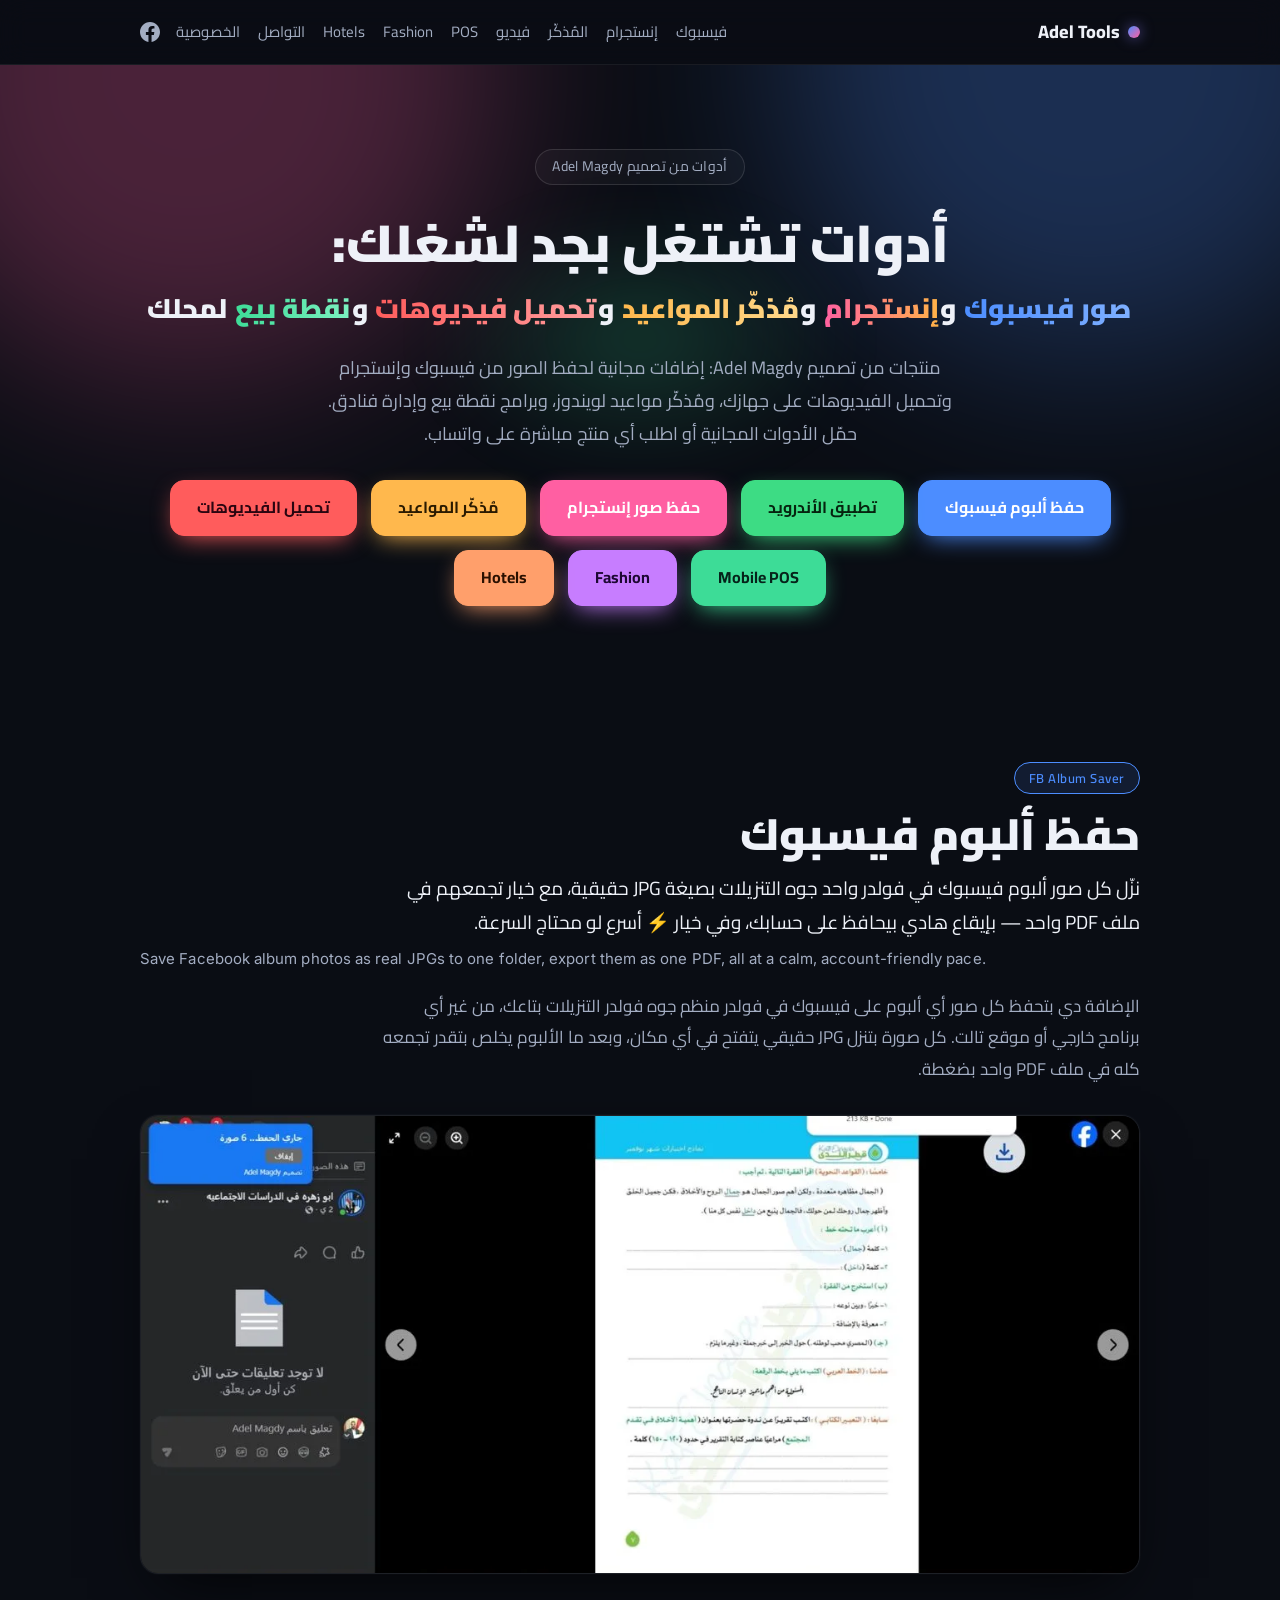
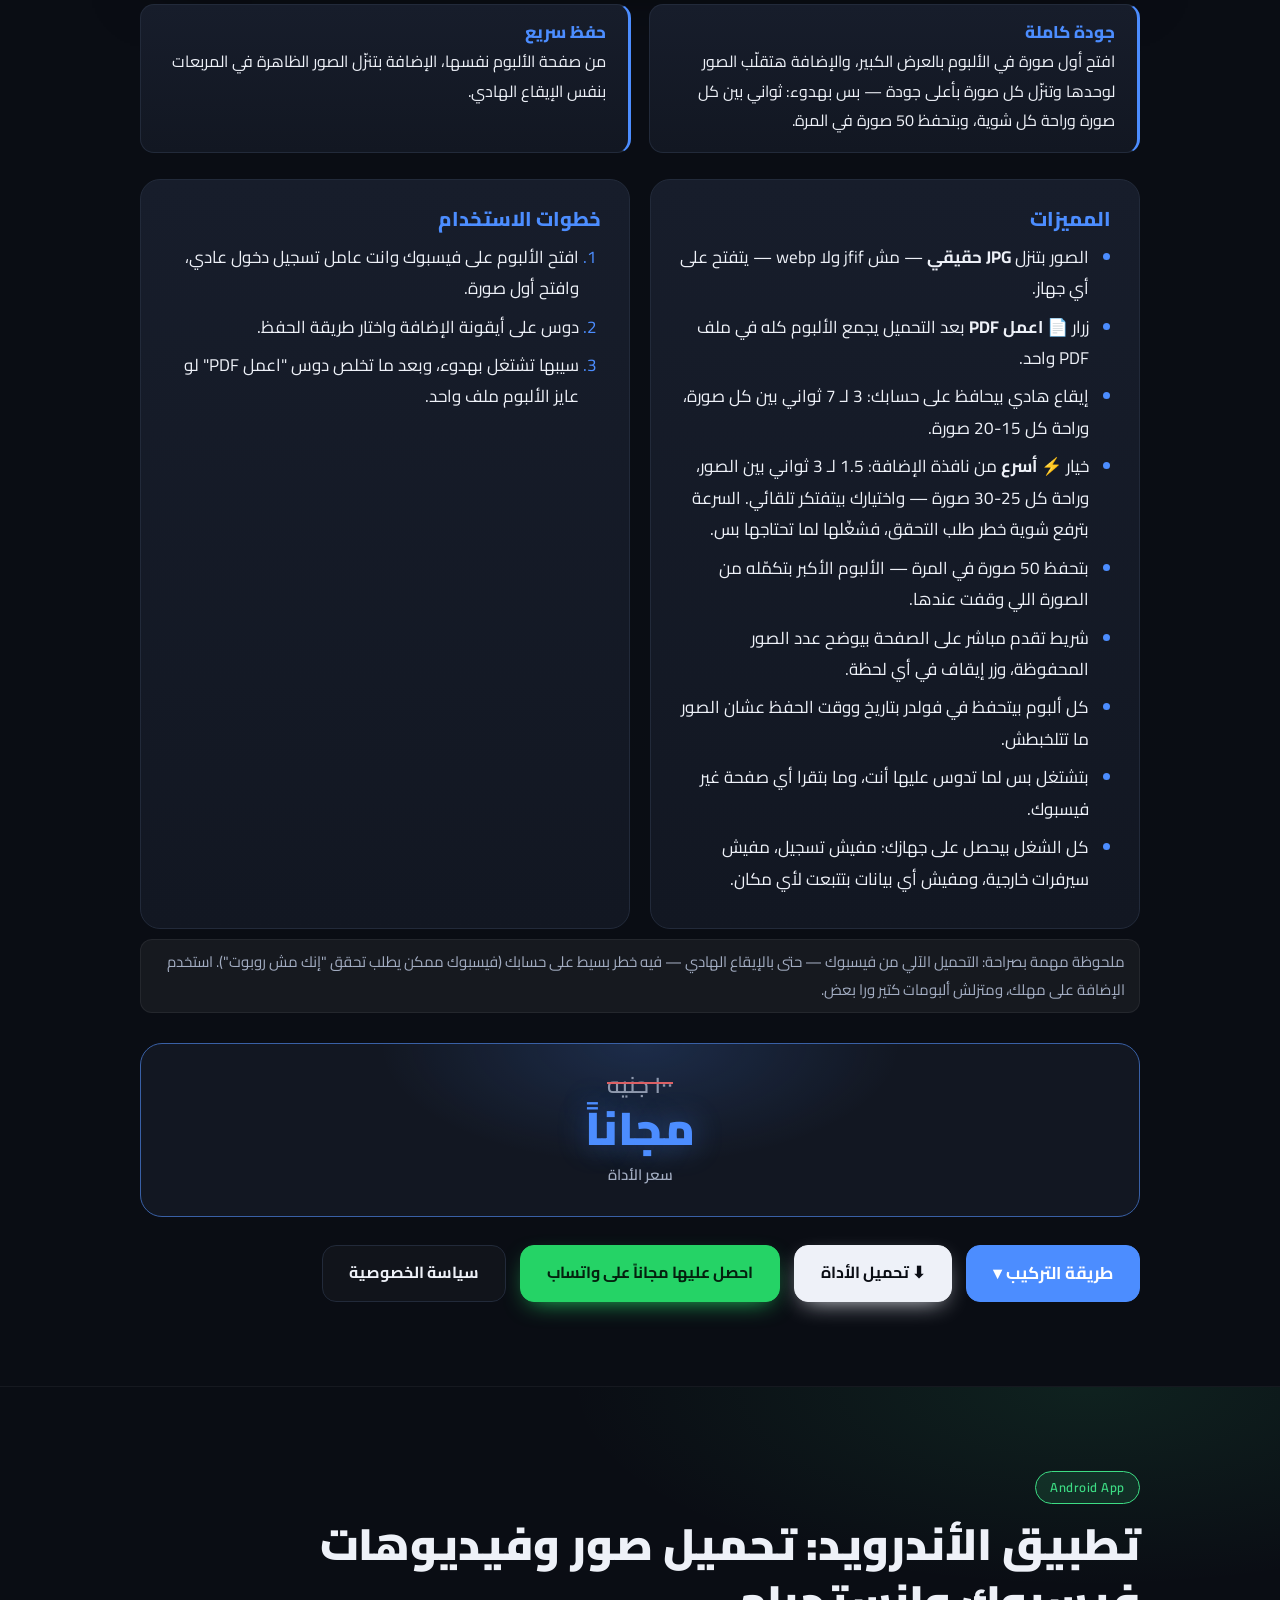
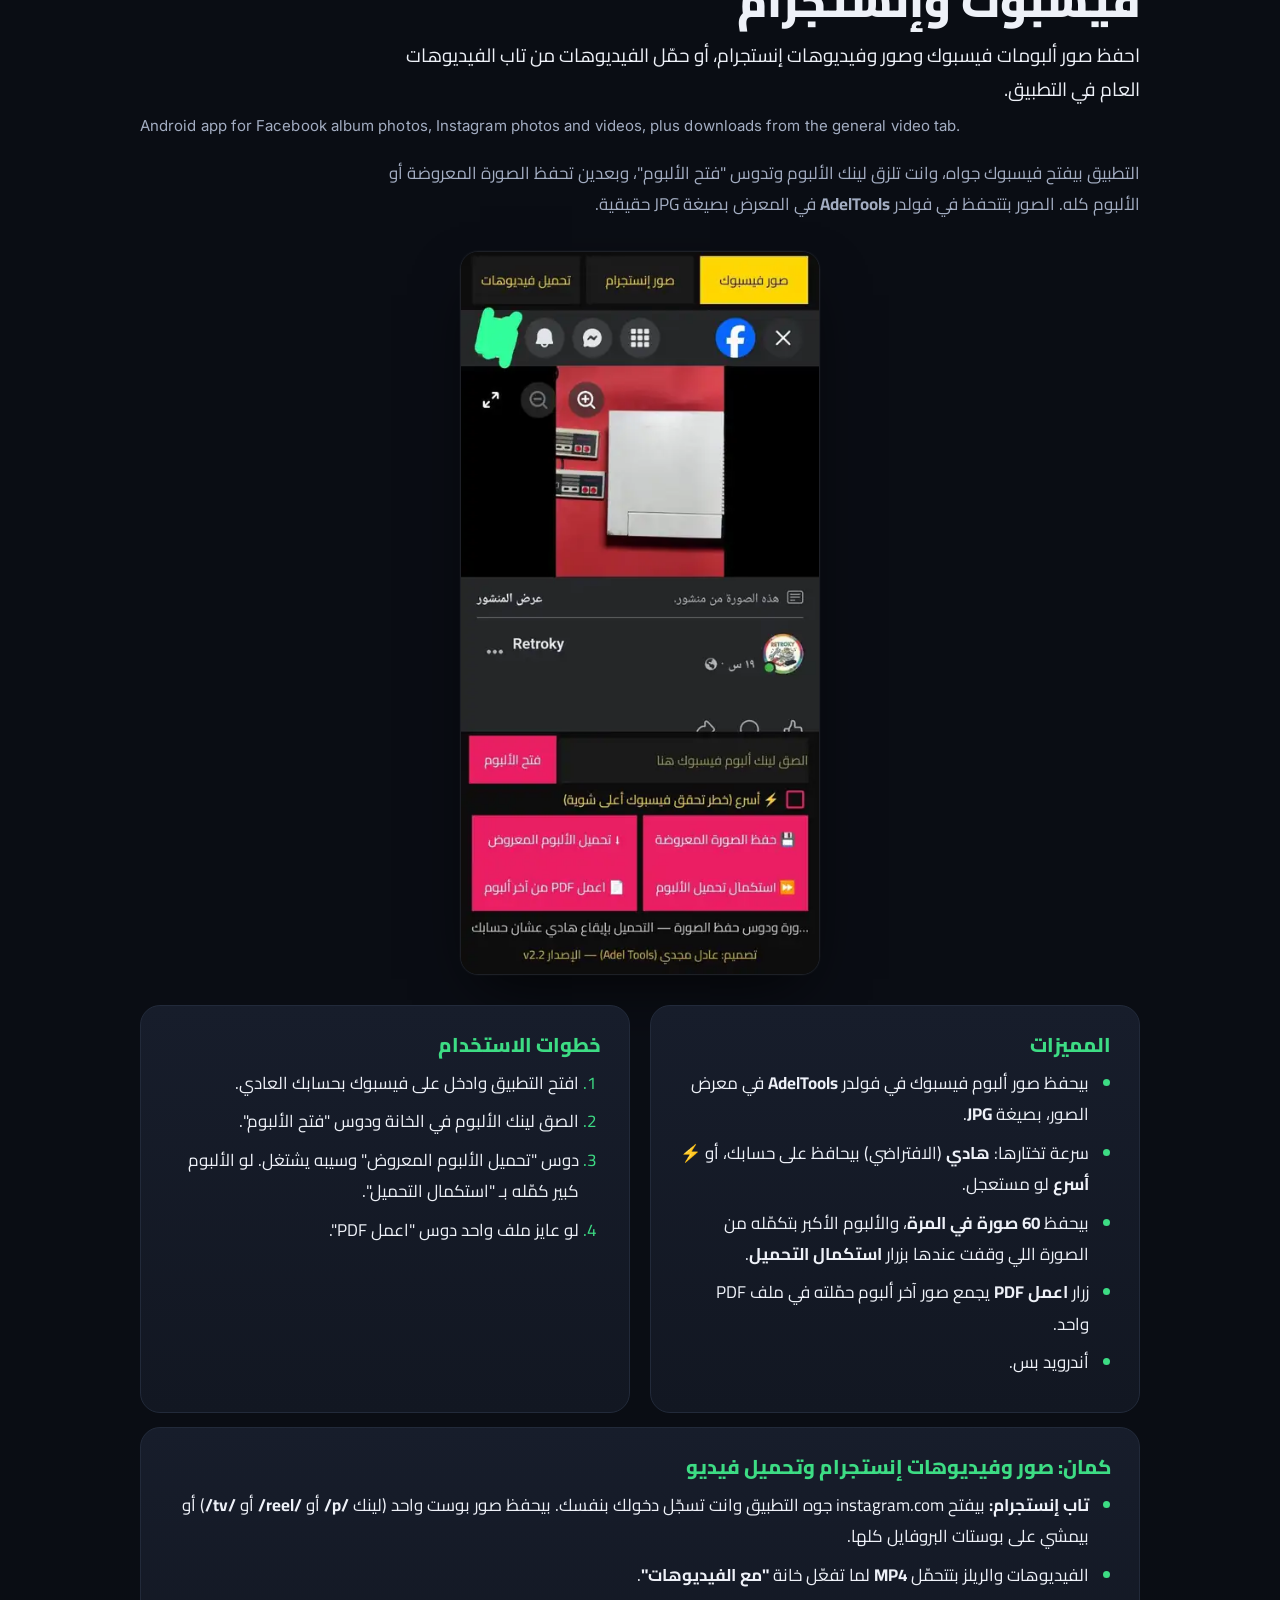
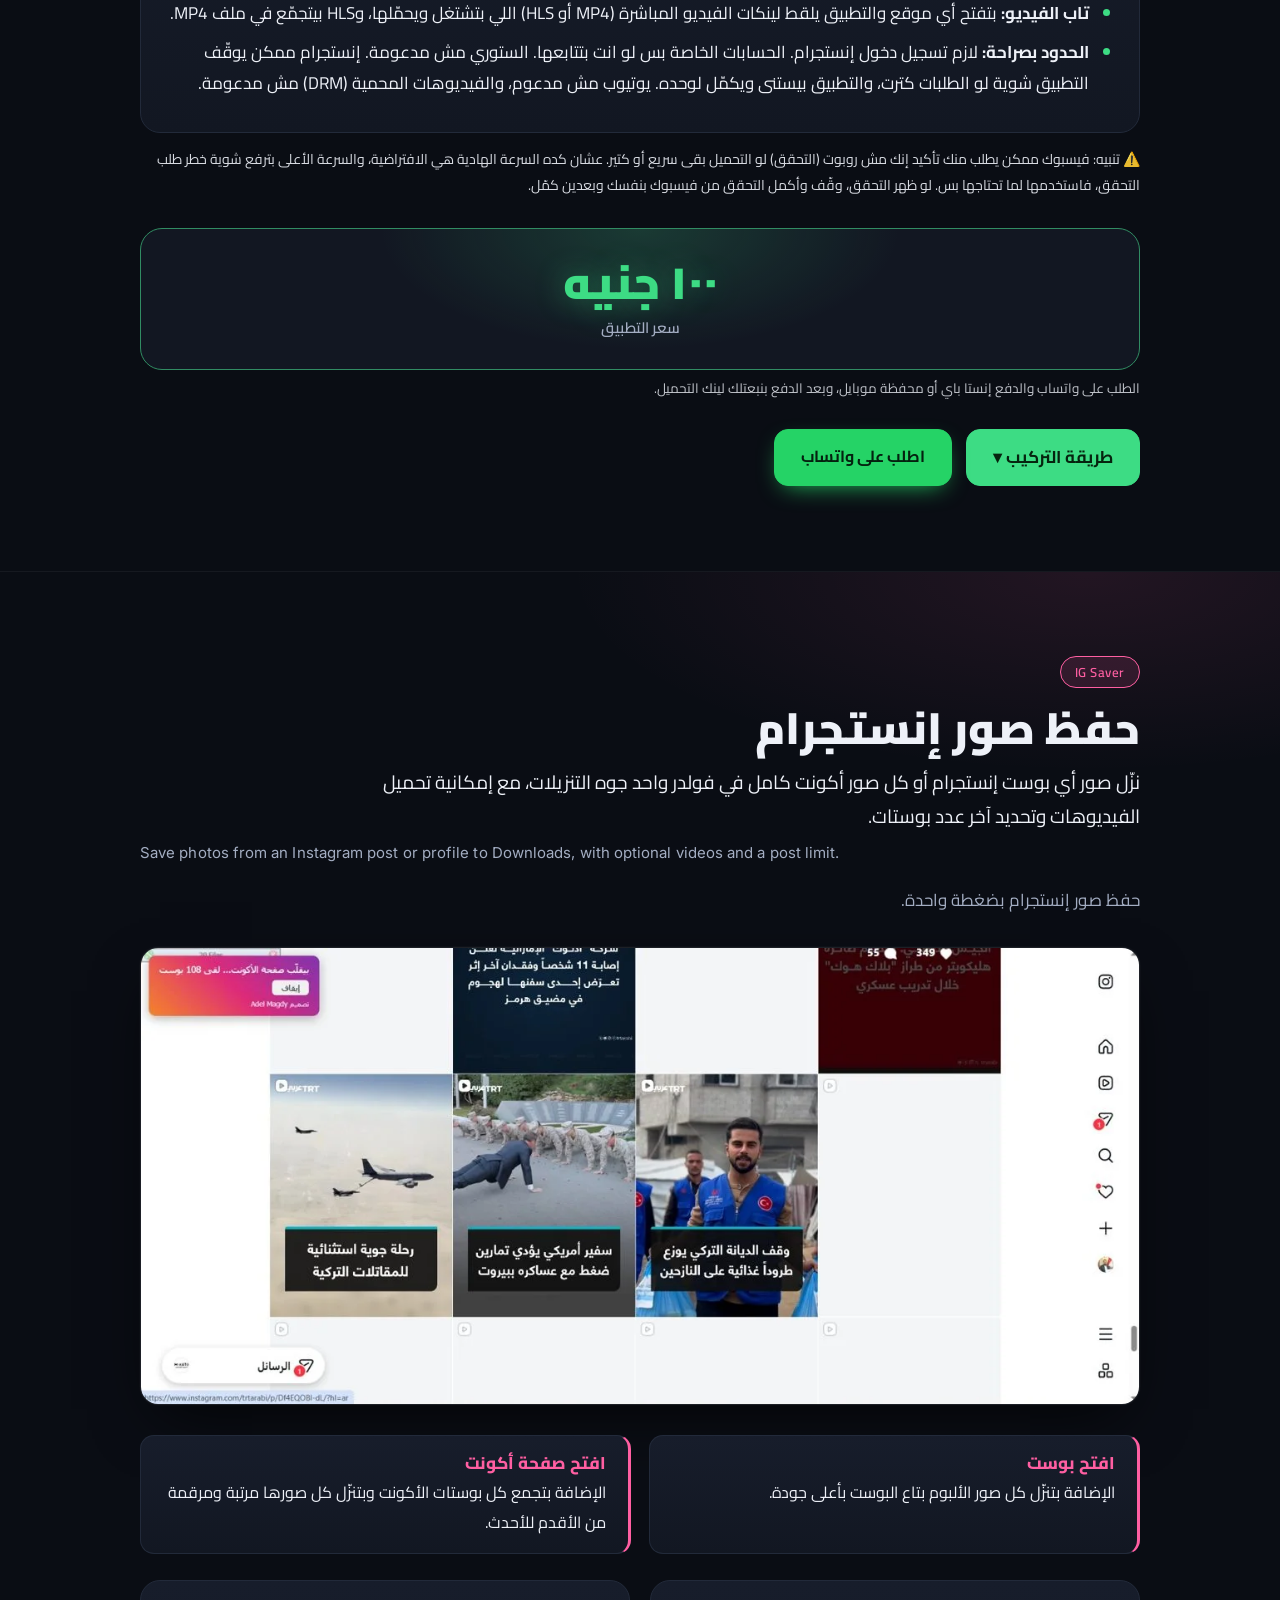
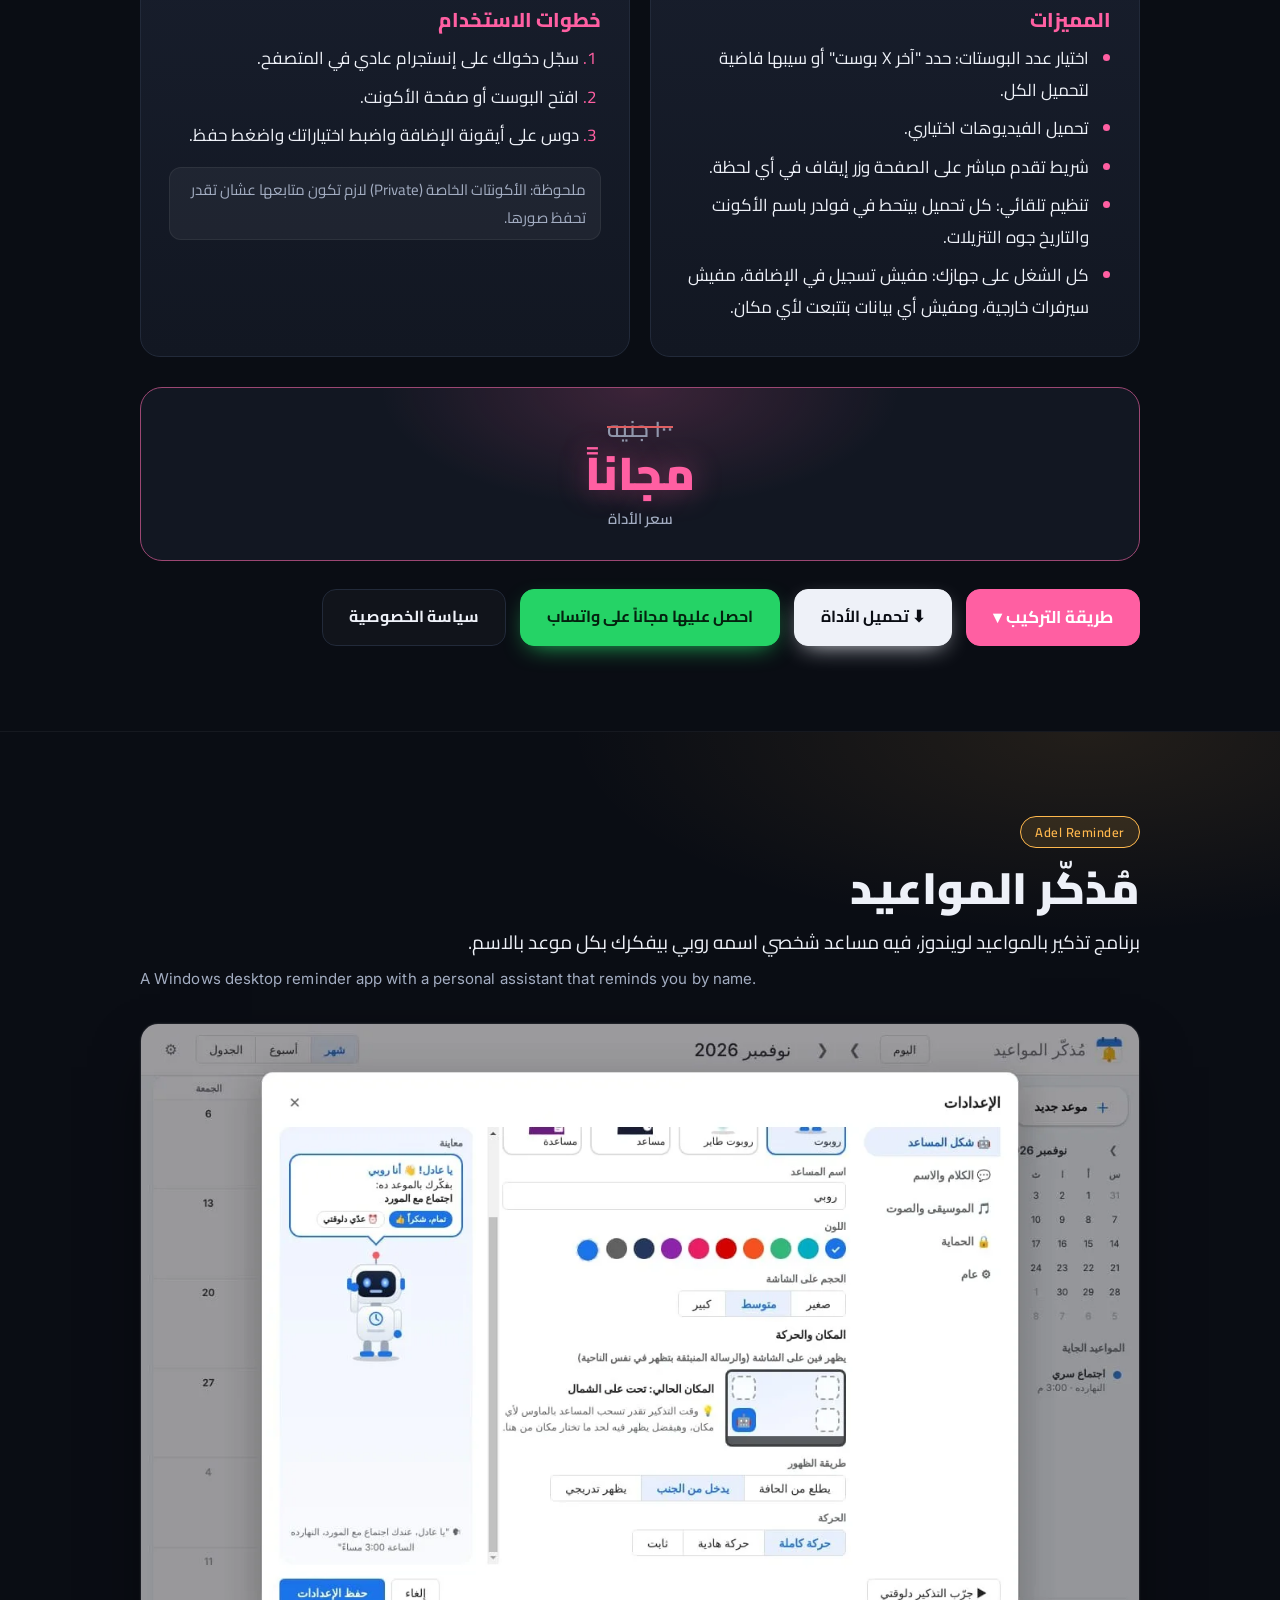
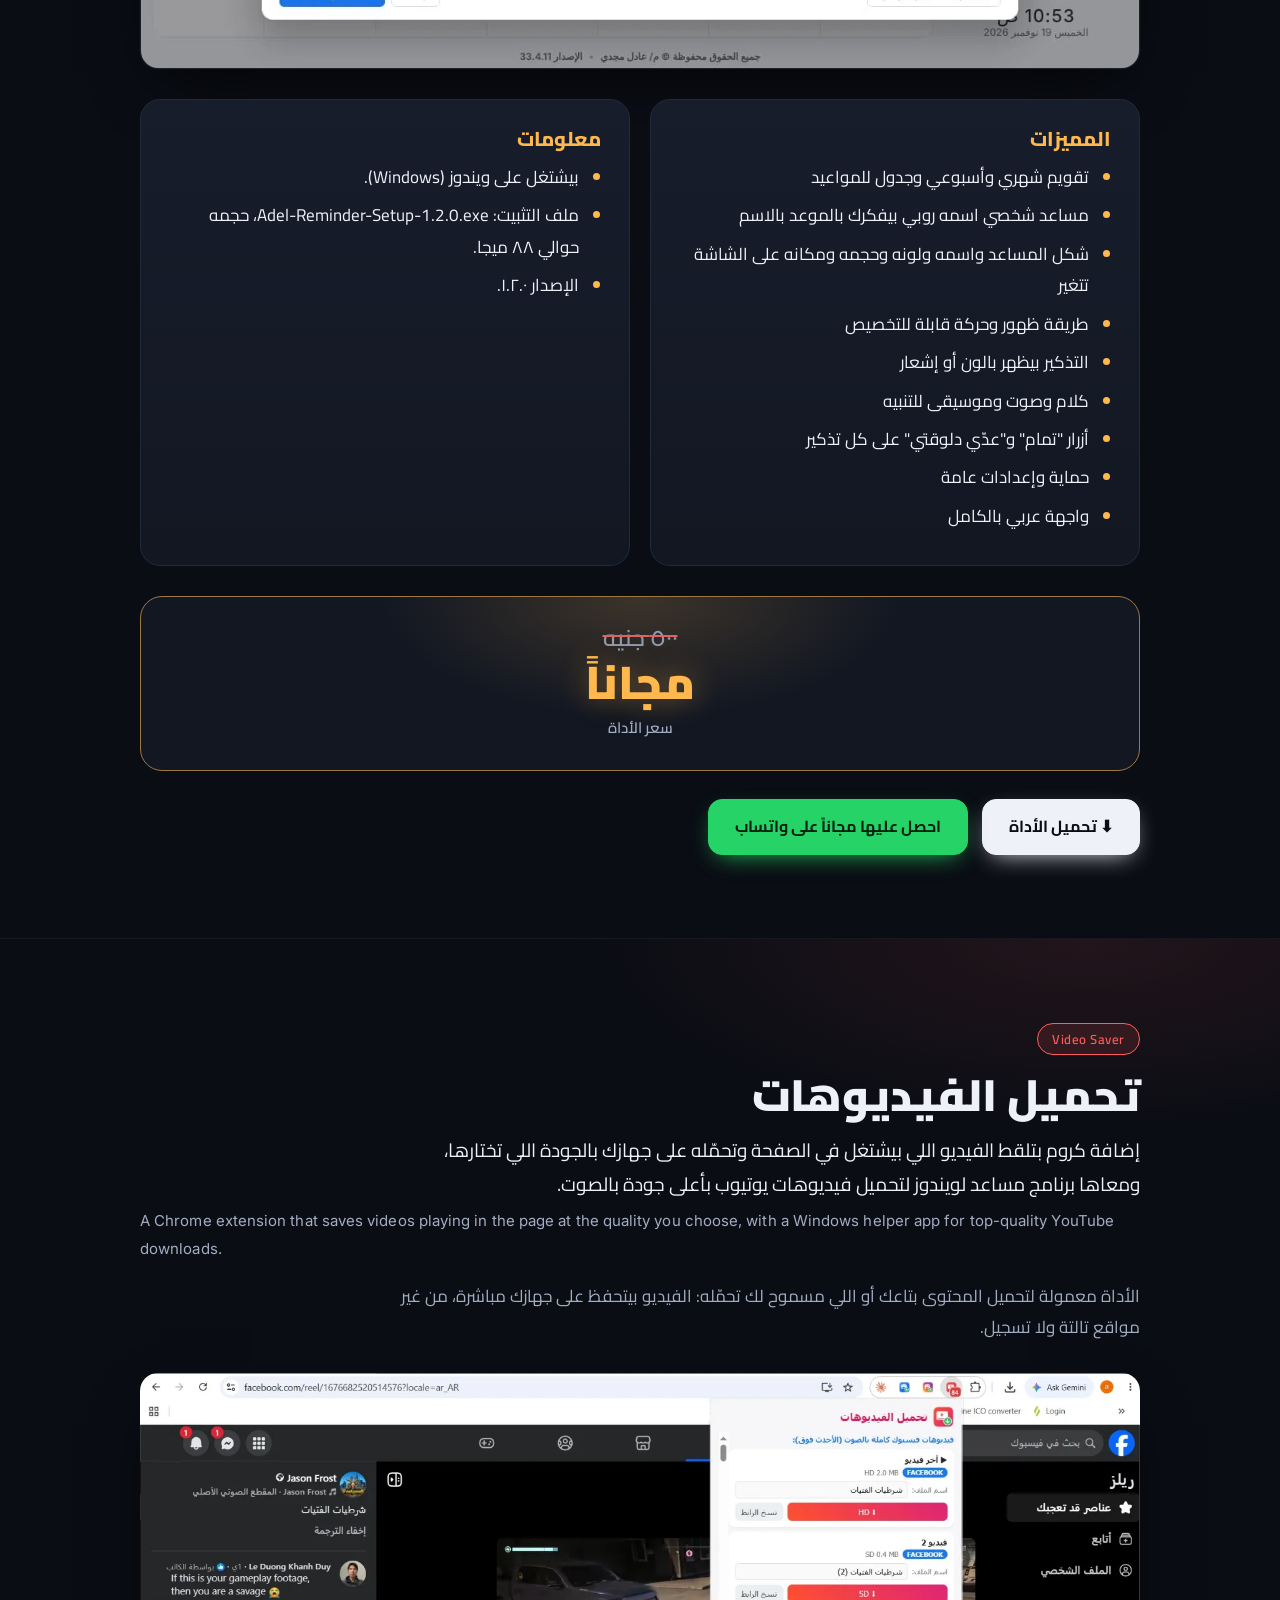
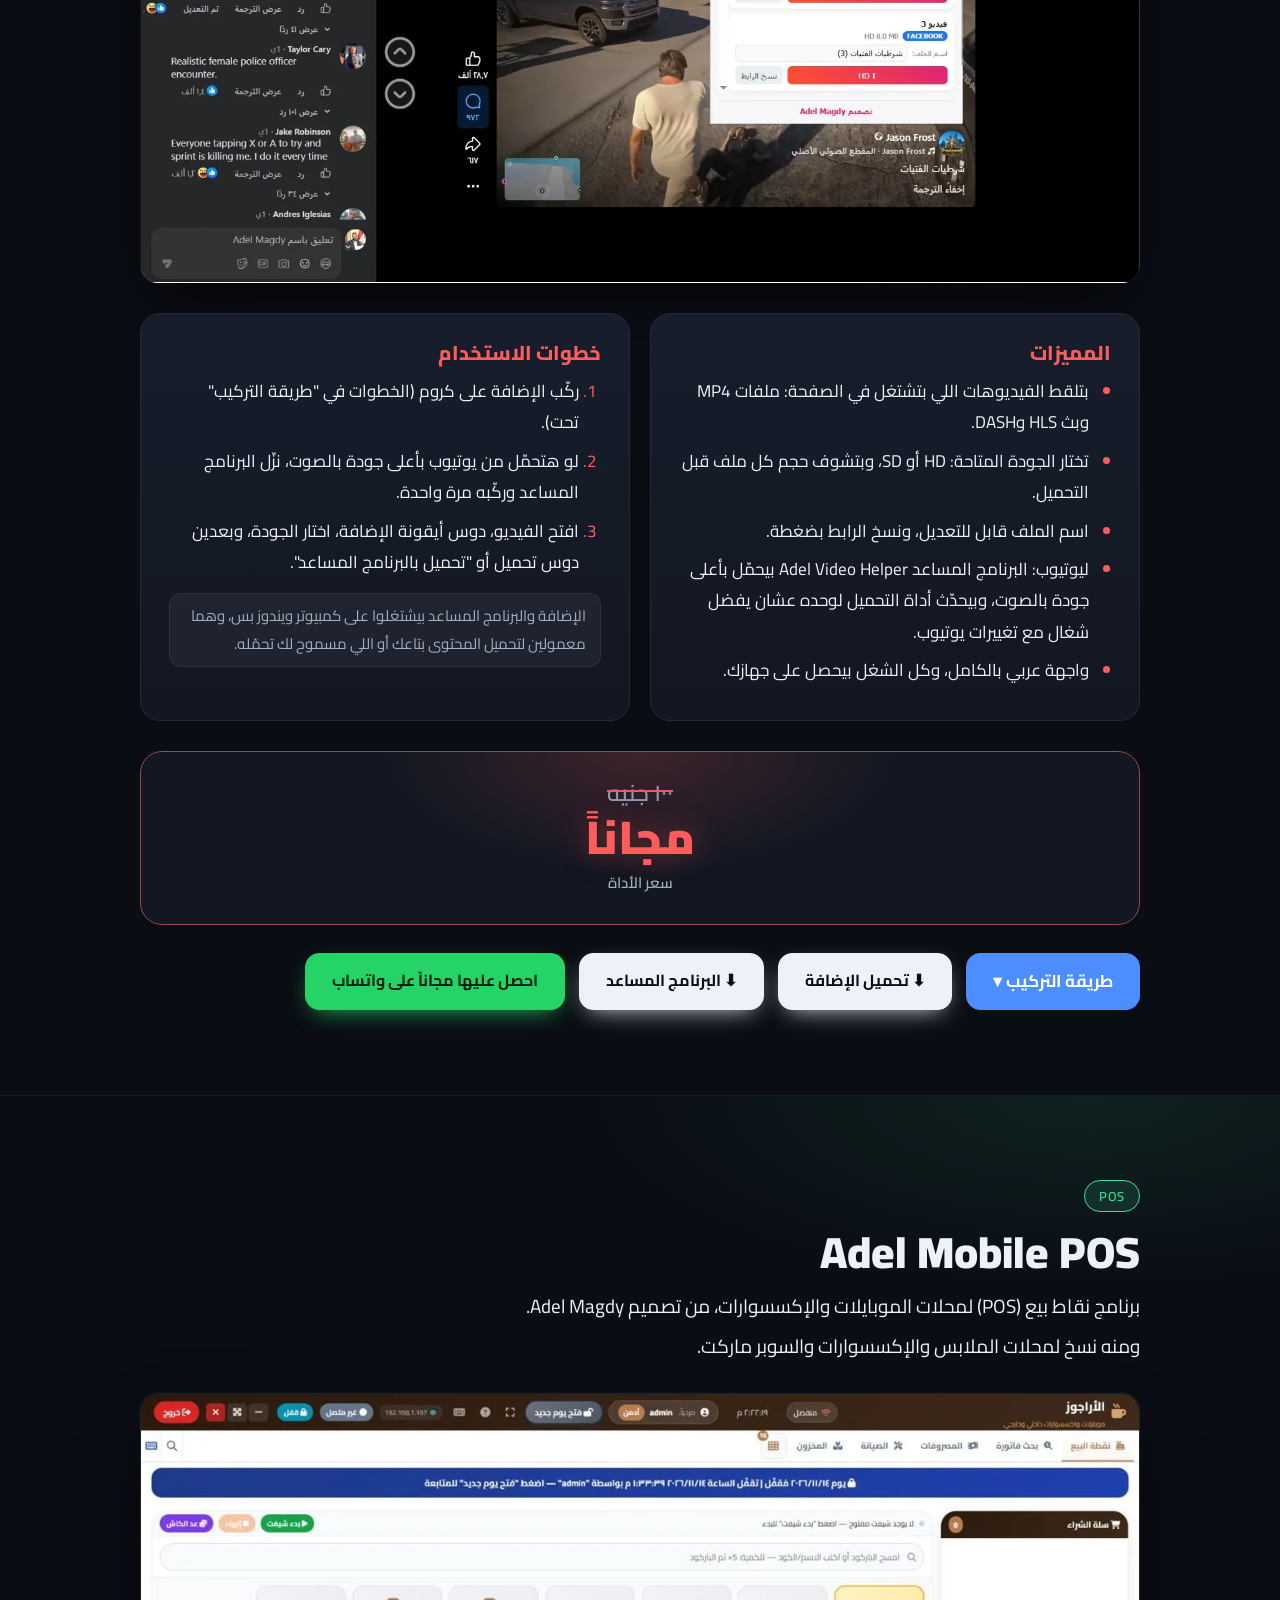
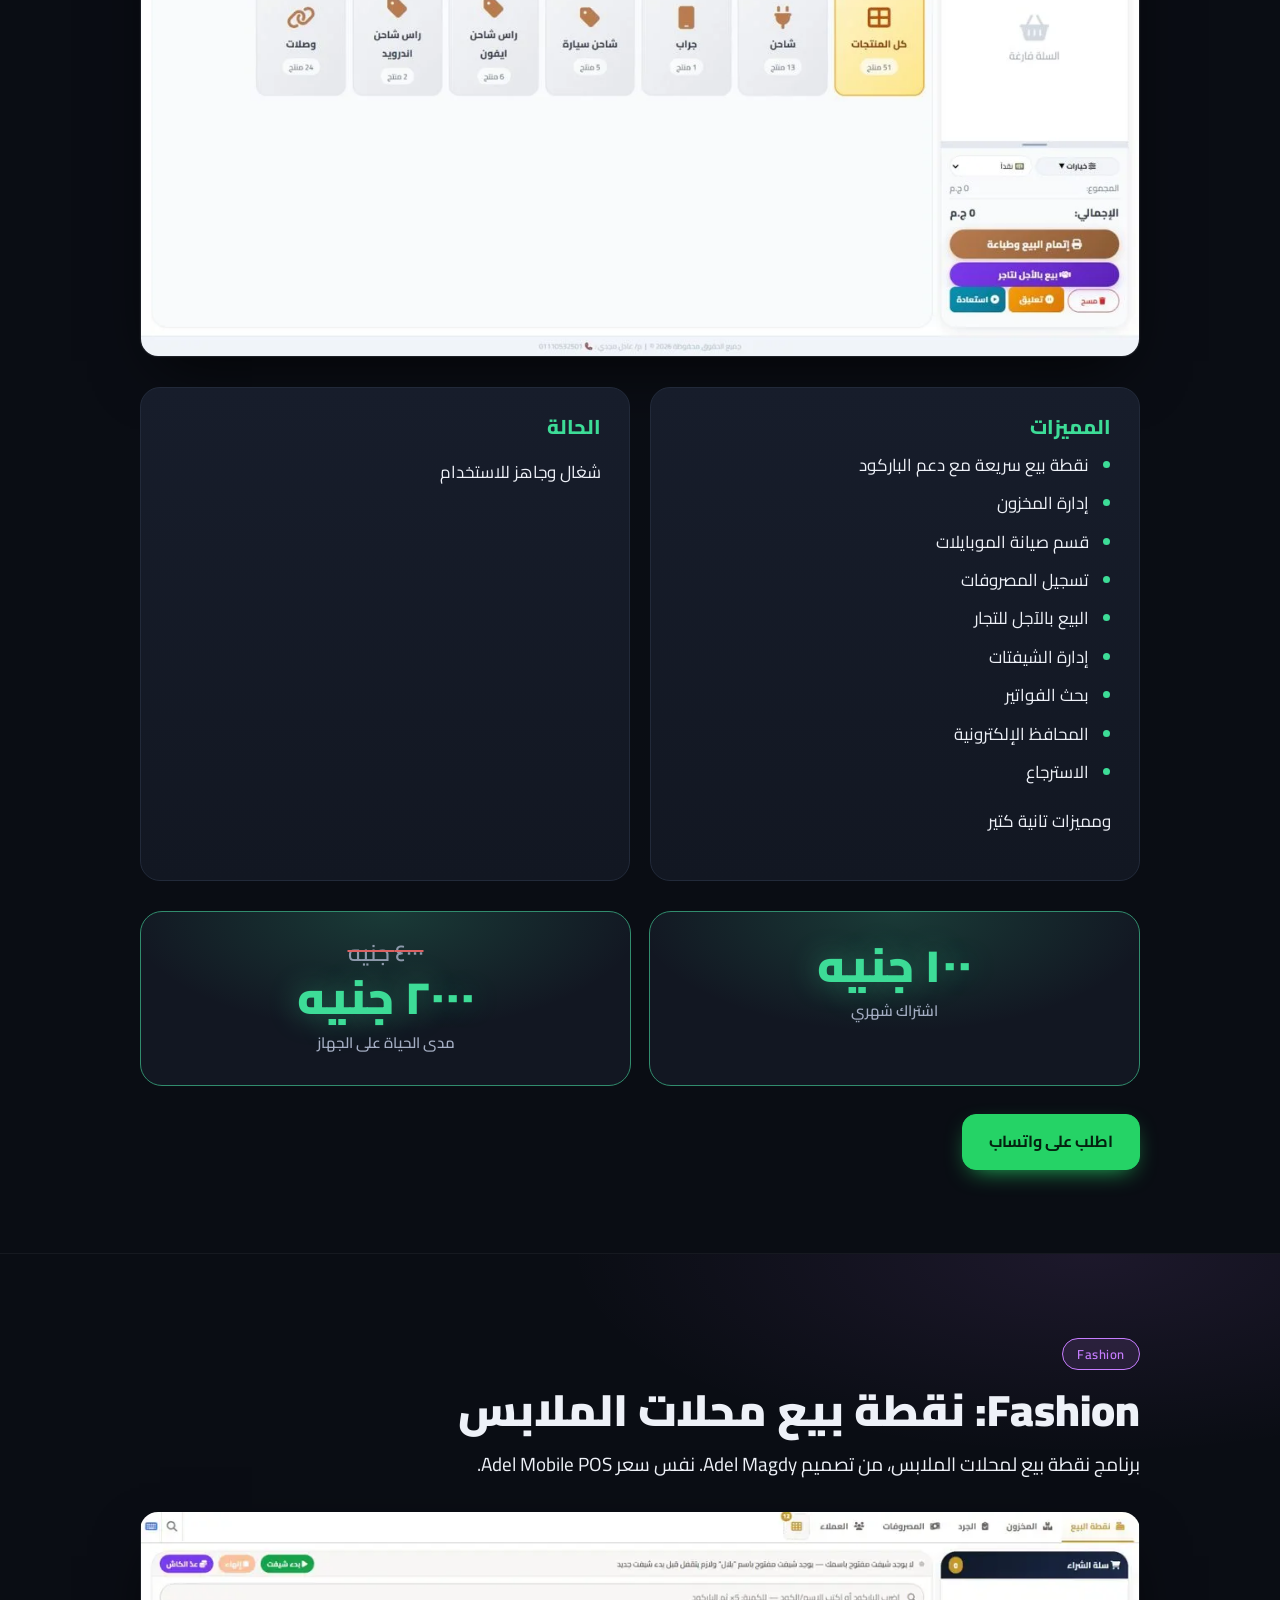
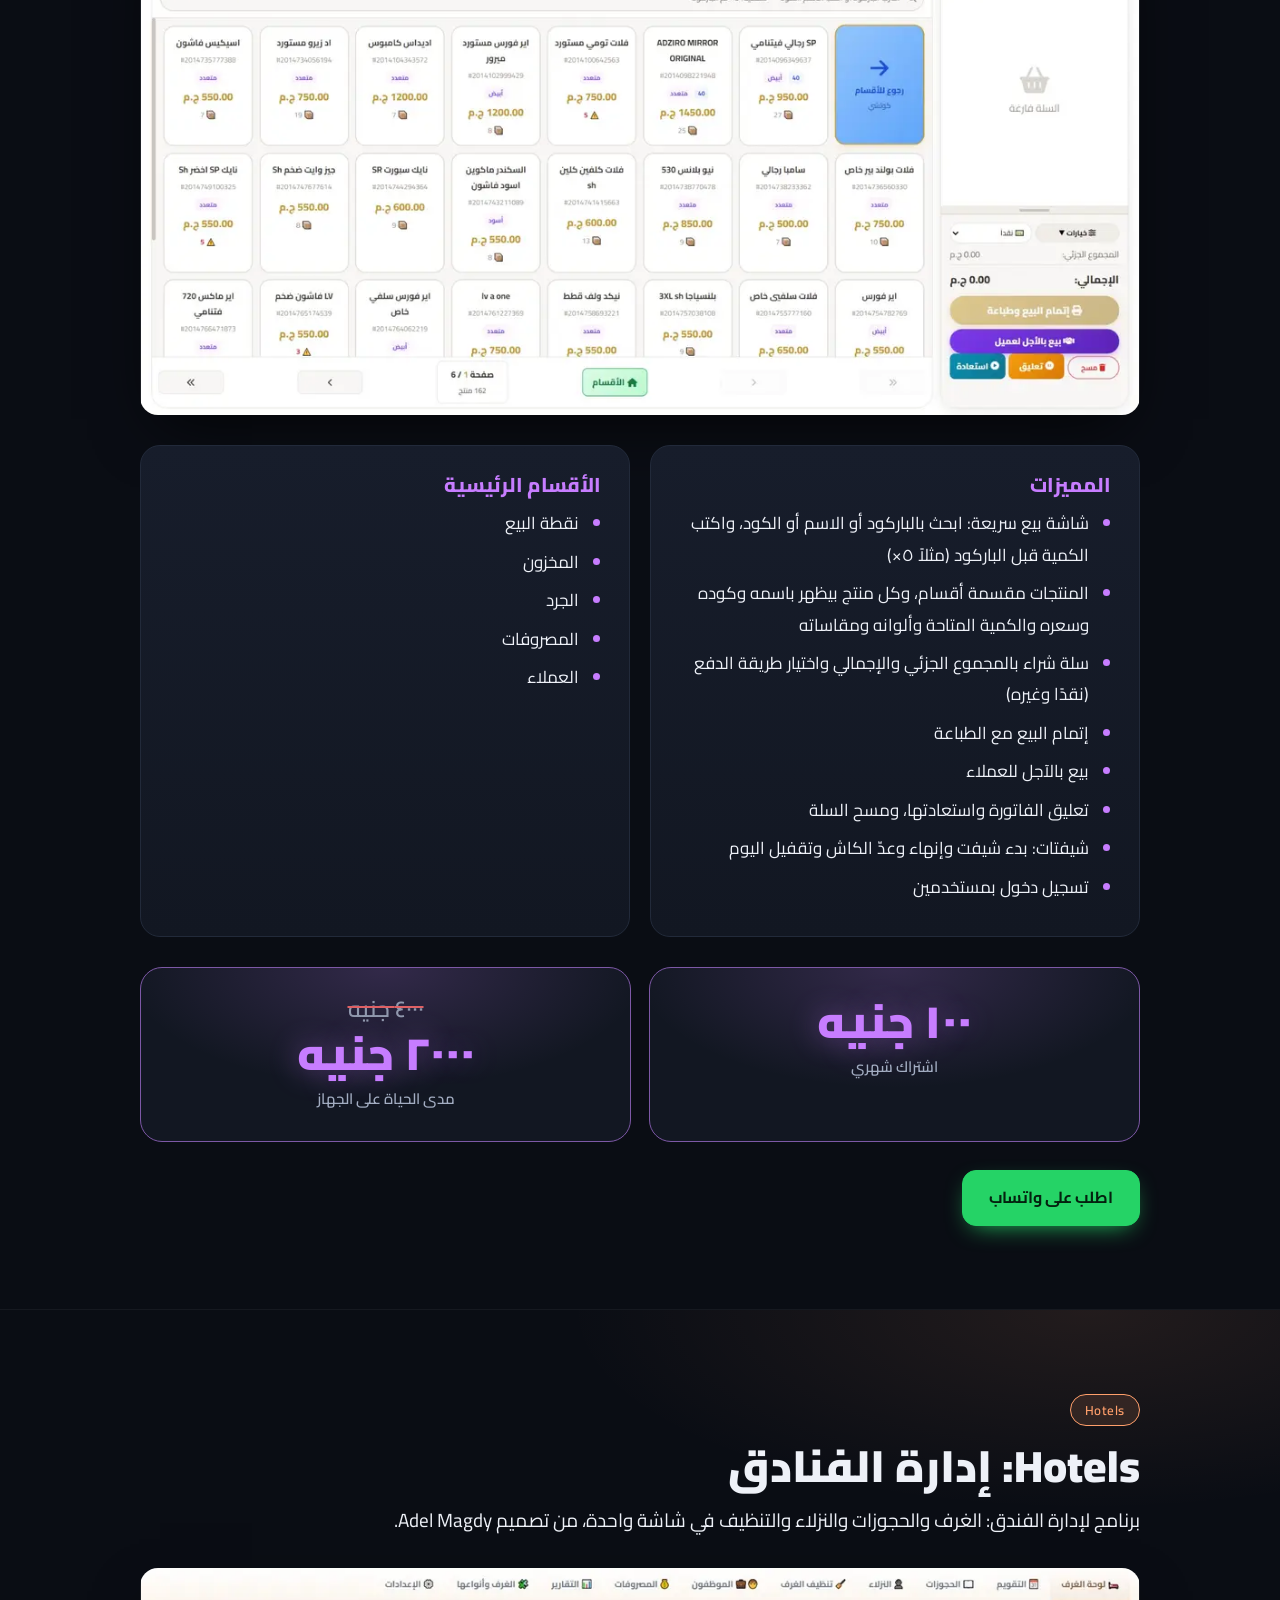
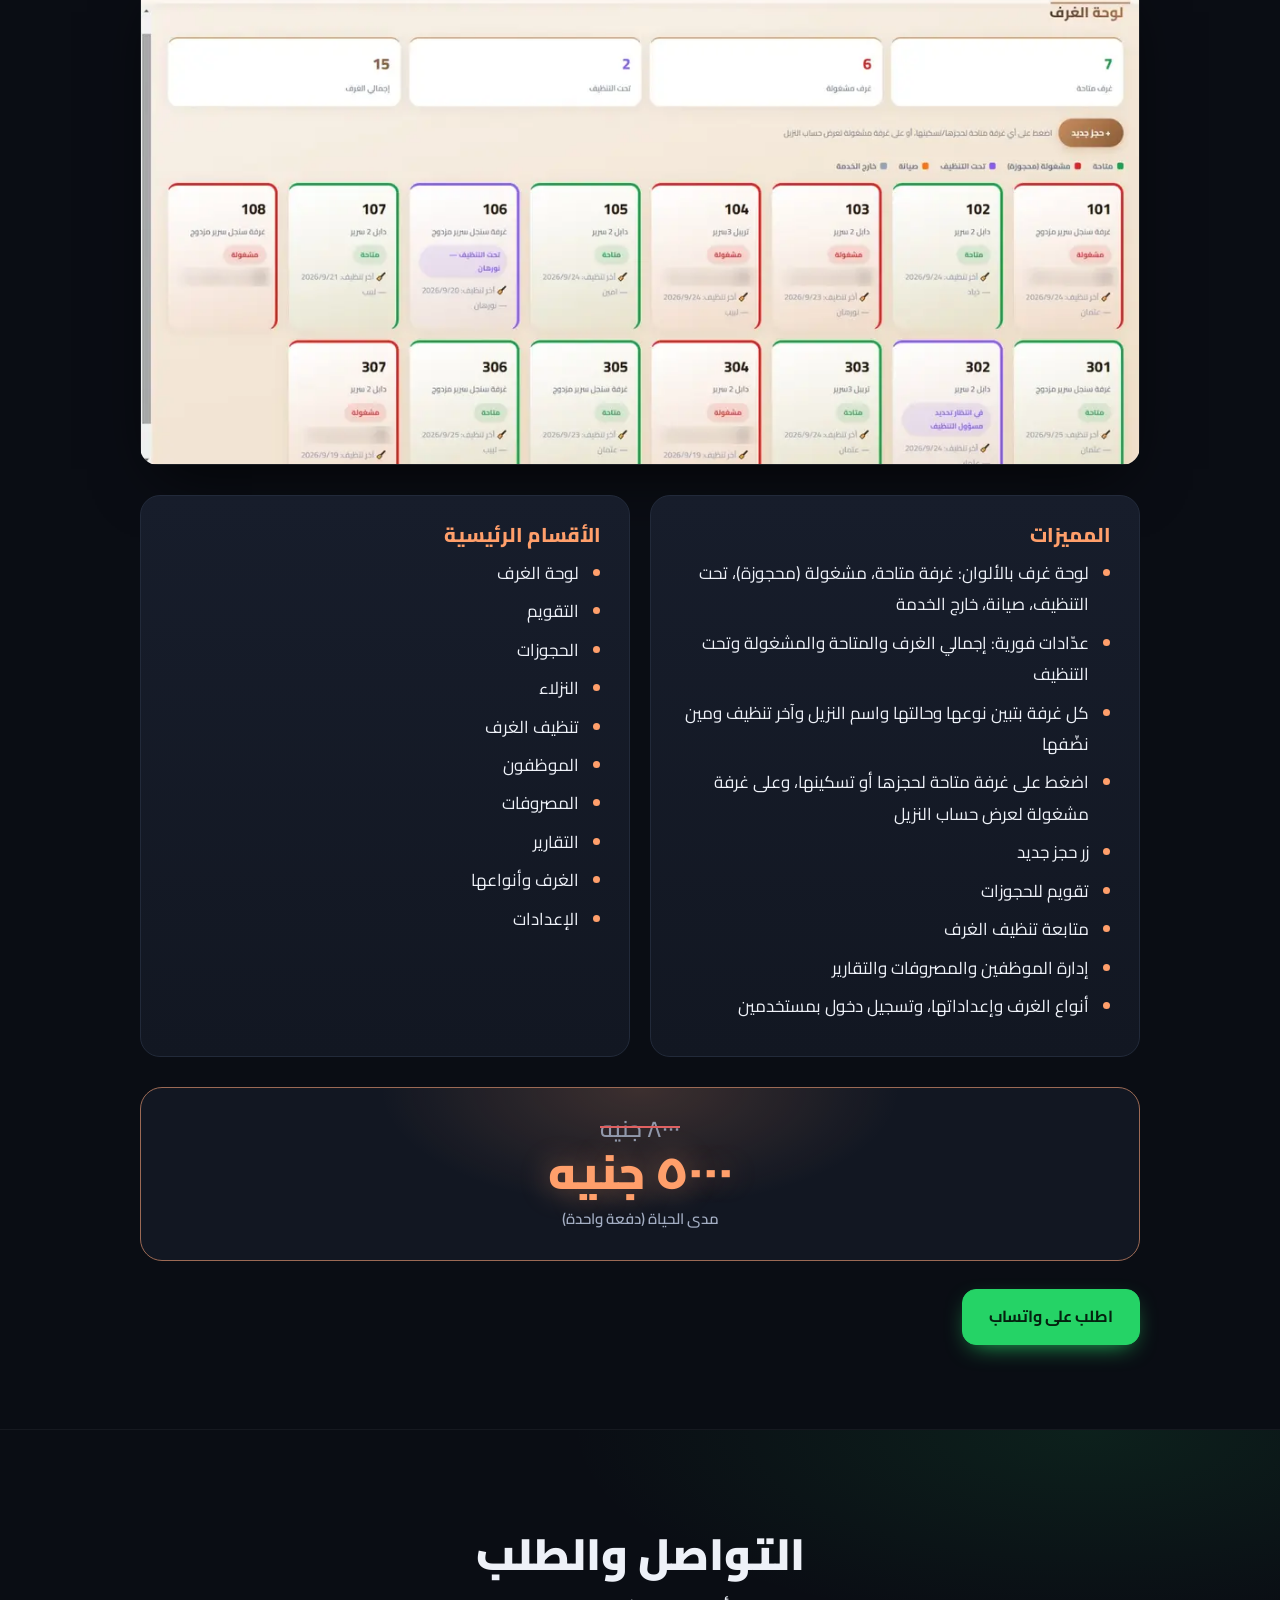
==== commit 6abfbb25: "Rename hero POS button to Mobile POS" ====
--- a/index.html
+++ b/index.html
@@ -18,7 +18,7 @@
 <section class="hero"><div class="wrap"><p class="eyebrow">أدوات من تصميم Adel Magdy</p>
 <h1>أدوات تشتغل بجد لشغلك:<span class="h1b"><span class="g1">صور فيسبوك</span> و<span class="g2">إنستجرام</span> و<span class="g4">مُذكّر المواعيد</span> و<span class="g5">تحميل فيديوهات</span> و<span class="g3">نقطة بيع</span> لمحلك</span></h1>
 <p class="sub">منتجات من تصميم Adel Magdy: إضافات مجانية لحفظ الصور من فيسبوك وإنستجرام وتحميل الفيديوهات على جهازك، ومُذكّر مواعيد لويندوز، وبرامج نقطة بيع وإدارة فنادق. حمّل الأدوات المجانية أو اطلب أي منتج مباشرة على واتساب.</p>
-<div class="cta center"><a class="btn primary" href="#fb">حفظ ألبوم فيسبوك</a><a class="btn primary andr" href="#android">تطبيق الأندرويد</a><a class="btn primary alt" href="#ig">حفظ صور إنستجرام</a><a class="btn primary rem" href="#rem">مُذكّر المواعيد</a><a class="btn primary vid" href="#video">تحميل الفيديوهات</a><a class="btn primary pos" href="#pos">برنامج POS</a><a class="btn primary fas" href="#fashion">Fashion</a><a class="btn primary htl" href="#hotels">Hotels</a></div></div></section><section class="tool fb" id="fb"><div class="wrap">
+<div class="cta center"><a class="btn primary" href="#fb">حفظ ألبوم فيسبوك</a><a class="btn primary andr" href="#android">تطبيق الأندرويد</a><a class="btn primary alt" href="#ig">حفظ صور إنستجرام</a><a class="btn primary rem" href="#rem">مُذكّر المواعيد</a><a class="btn primary vid" href="#video">تحميل الفيديوهات</a><a class="btn primary pos" href="#pos">Mobile POS</a><a class="btn primary fas" href="#fashion">Fashion</a><a class="btn primary htl" href="#hotels">Hotels</a></div></div></section><section class="tool fb" id="fb"><div class="wrap">
 <div class="head"><span class="tag">FB Album Saver</span><h2>حفظ ألبوم فيسبوك</h2><p class="lead">نزّل كل صور ألبوم فيسبوك في فولدر واحد جوه التنزيلات بصيغة JPG حقيقية، مع خيار تجمعهم في ملف PDF واحد — بإيقاع هادي بيحافظ على حسابك، وفي خيار ⚡ أسرع لو محتاج السرعة.</p>
 <p class="en-sum" dir="ltr" lang="en">Save Facebook album photos as real JPGs to one folder, export them as one PDF, all at a calm, account-friendly pace.</p></div>
 <p class="desc">الإضافة دي بتحفظ كل صور أي ألبوم على فيسبوك في فولدر منظم جوه فولدر التنزيلات بتاعك، من غير أي برنامج خارجي أو موقع تالت. كل صورة بتنزل JPG حقيقي يتفتح في أي مكان، وبعد ما الألبوم يخلص بتقدر تجمعه كله في ملف PDF واحد بضغطة.</p>
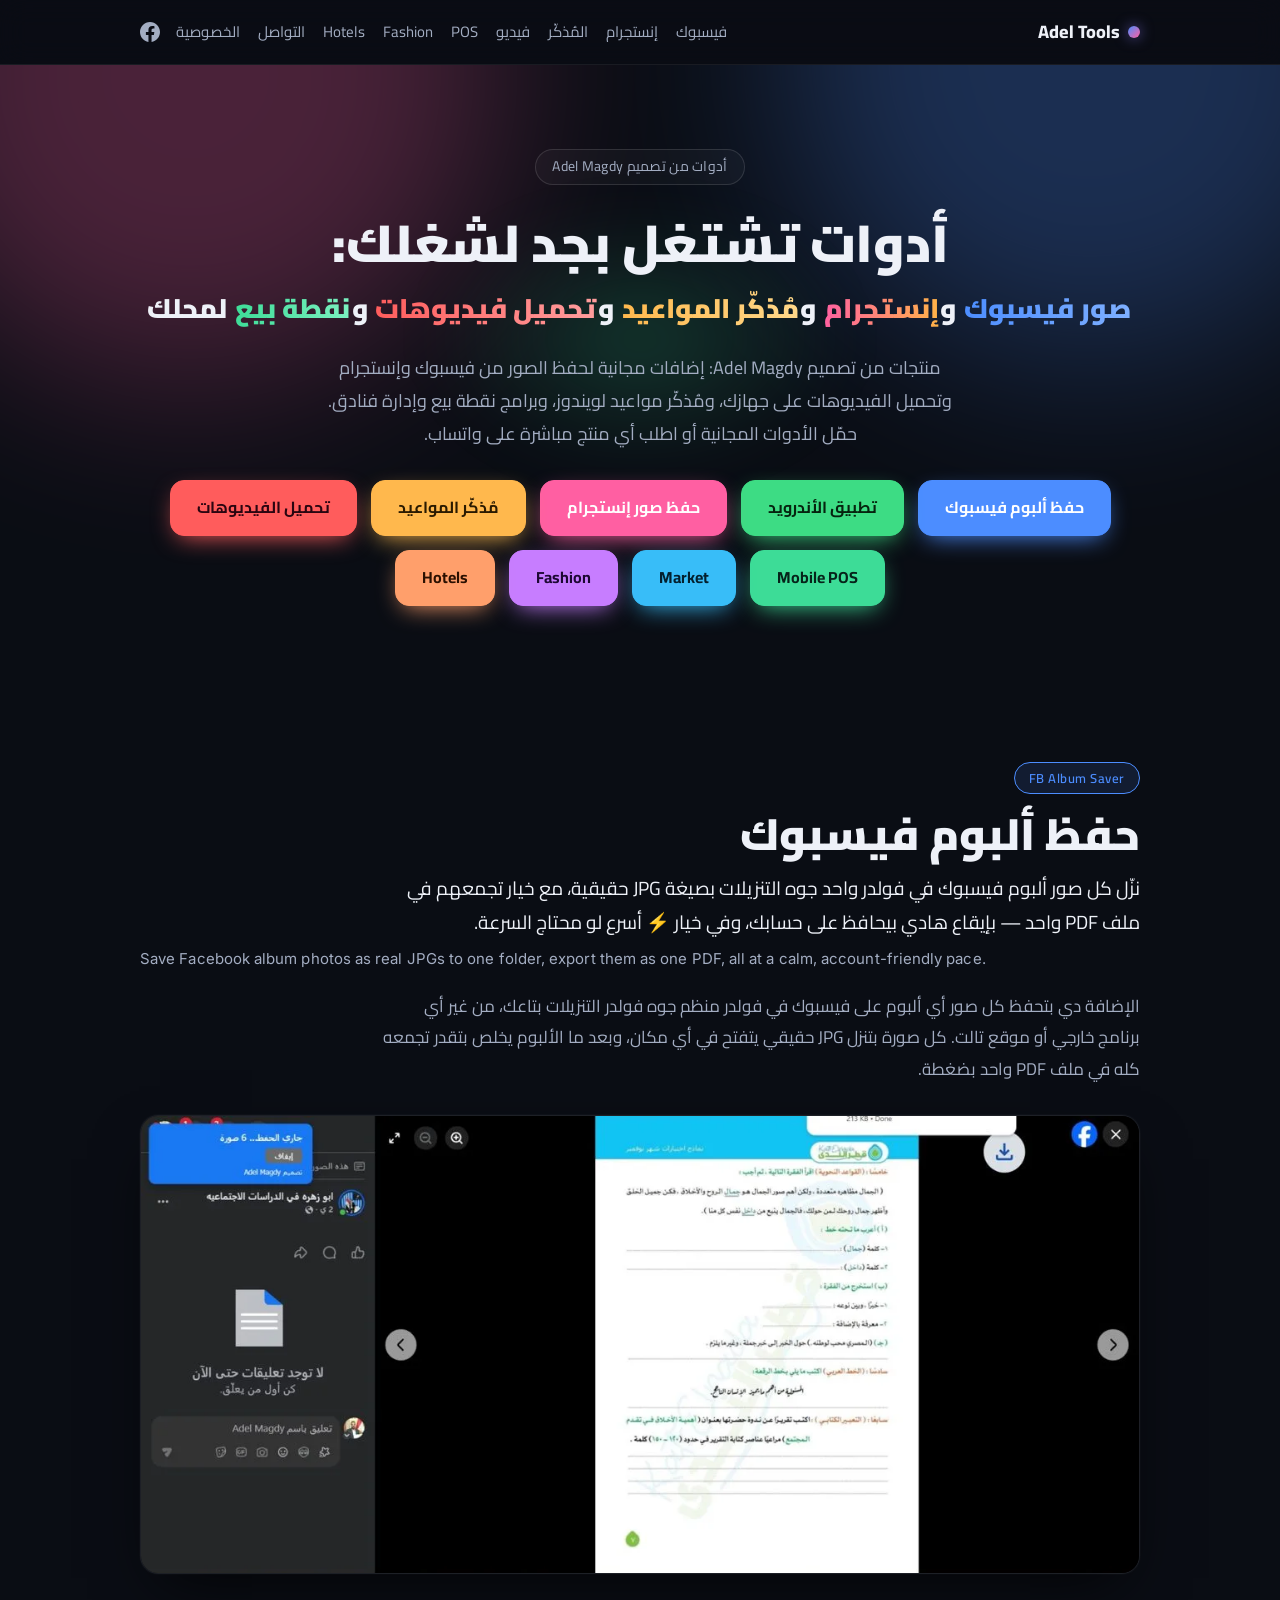
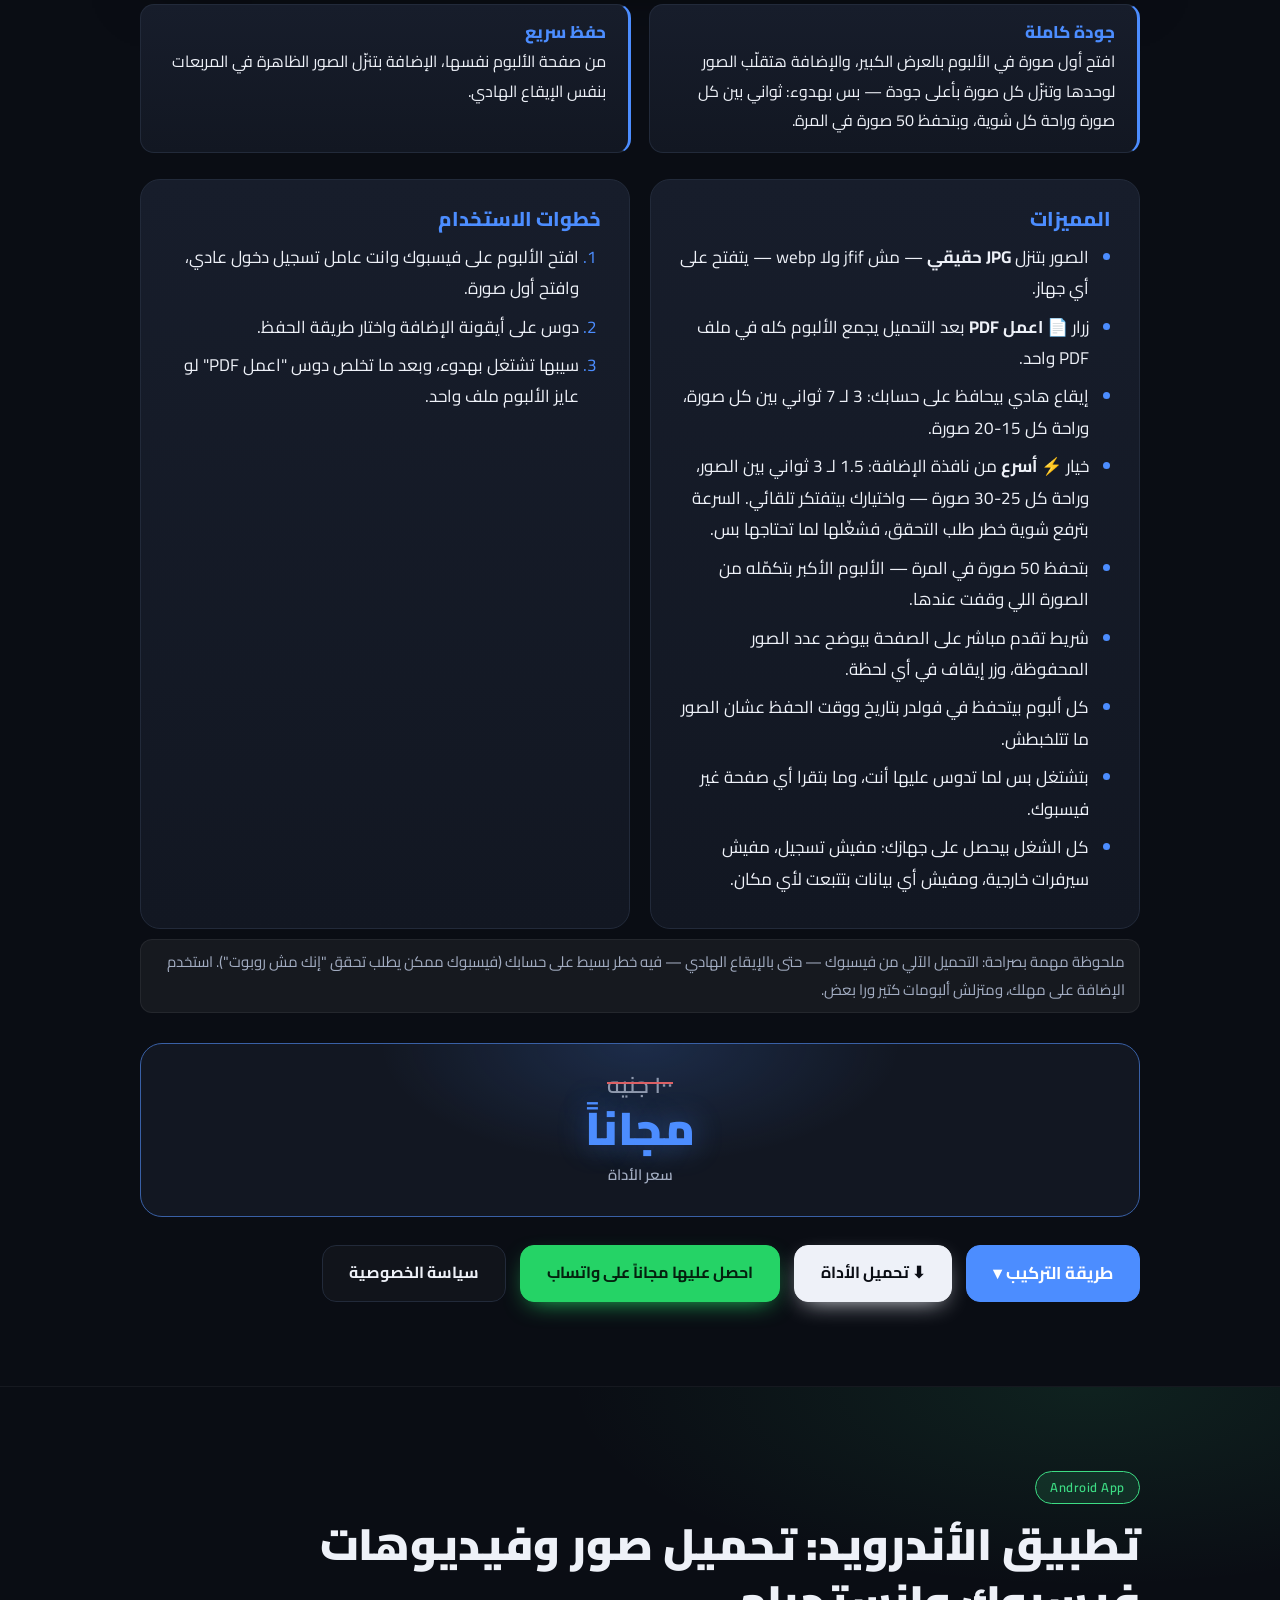
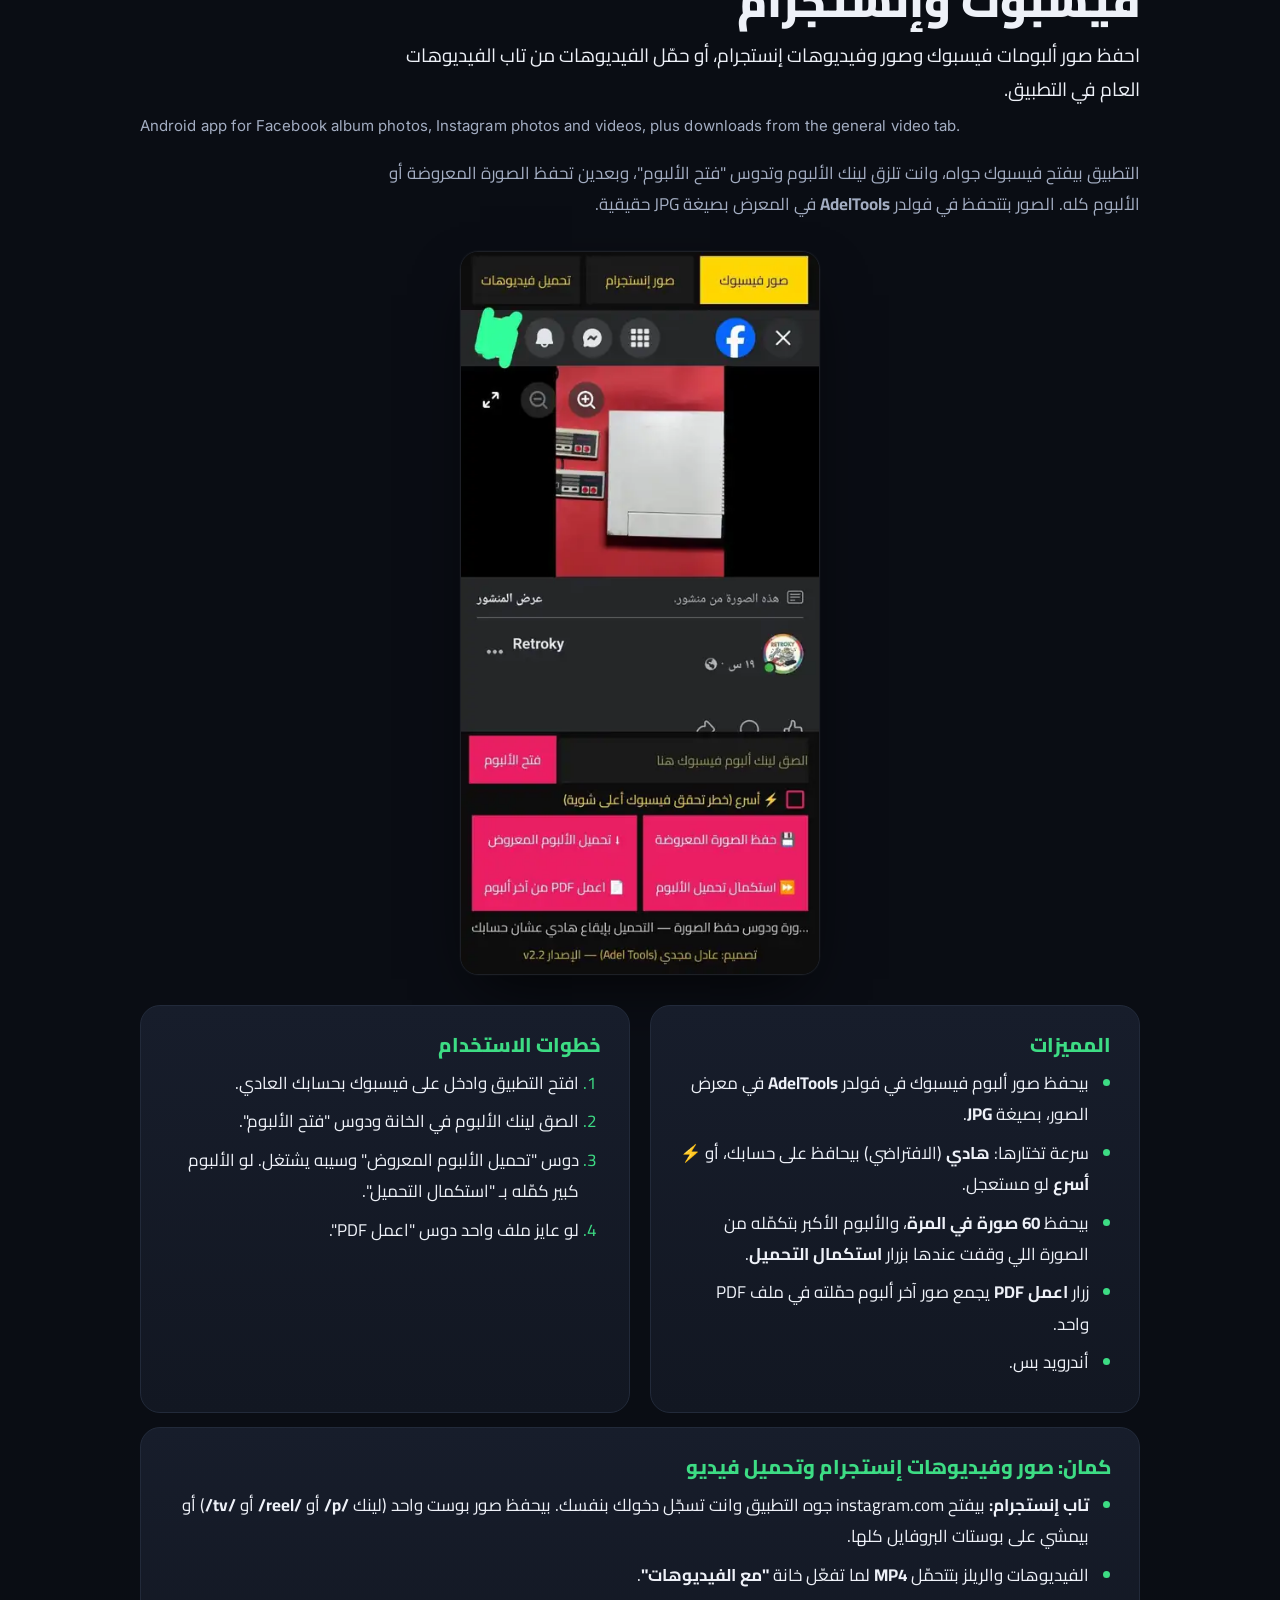
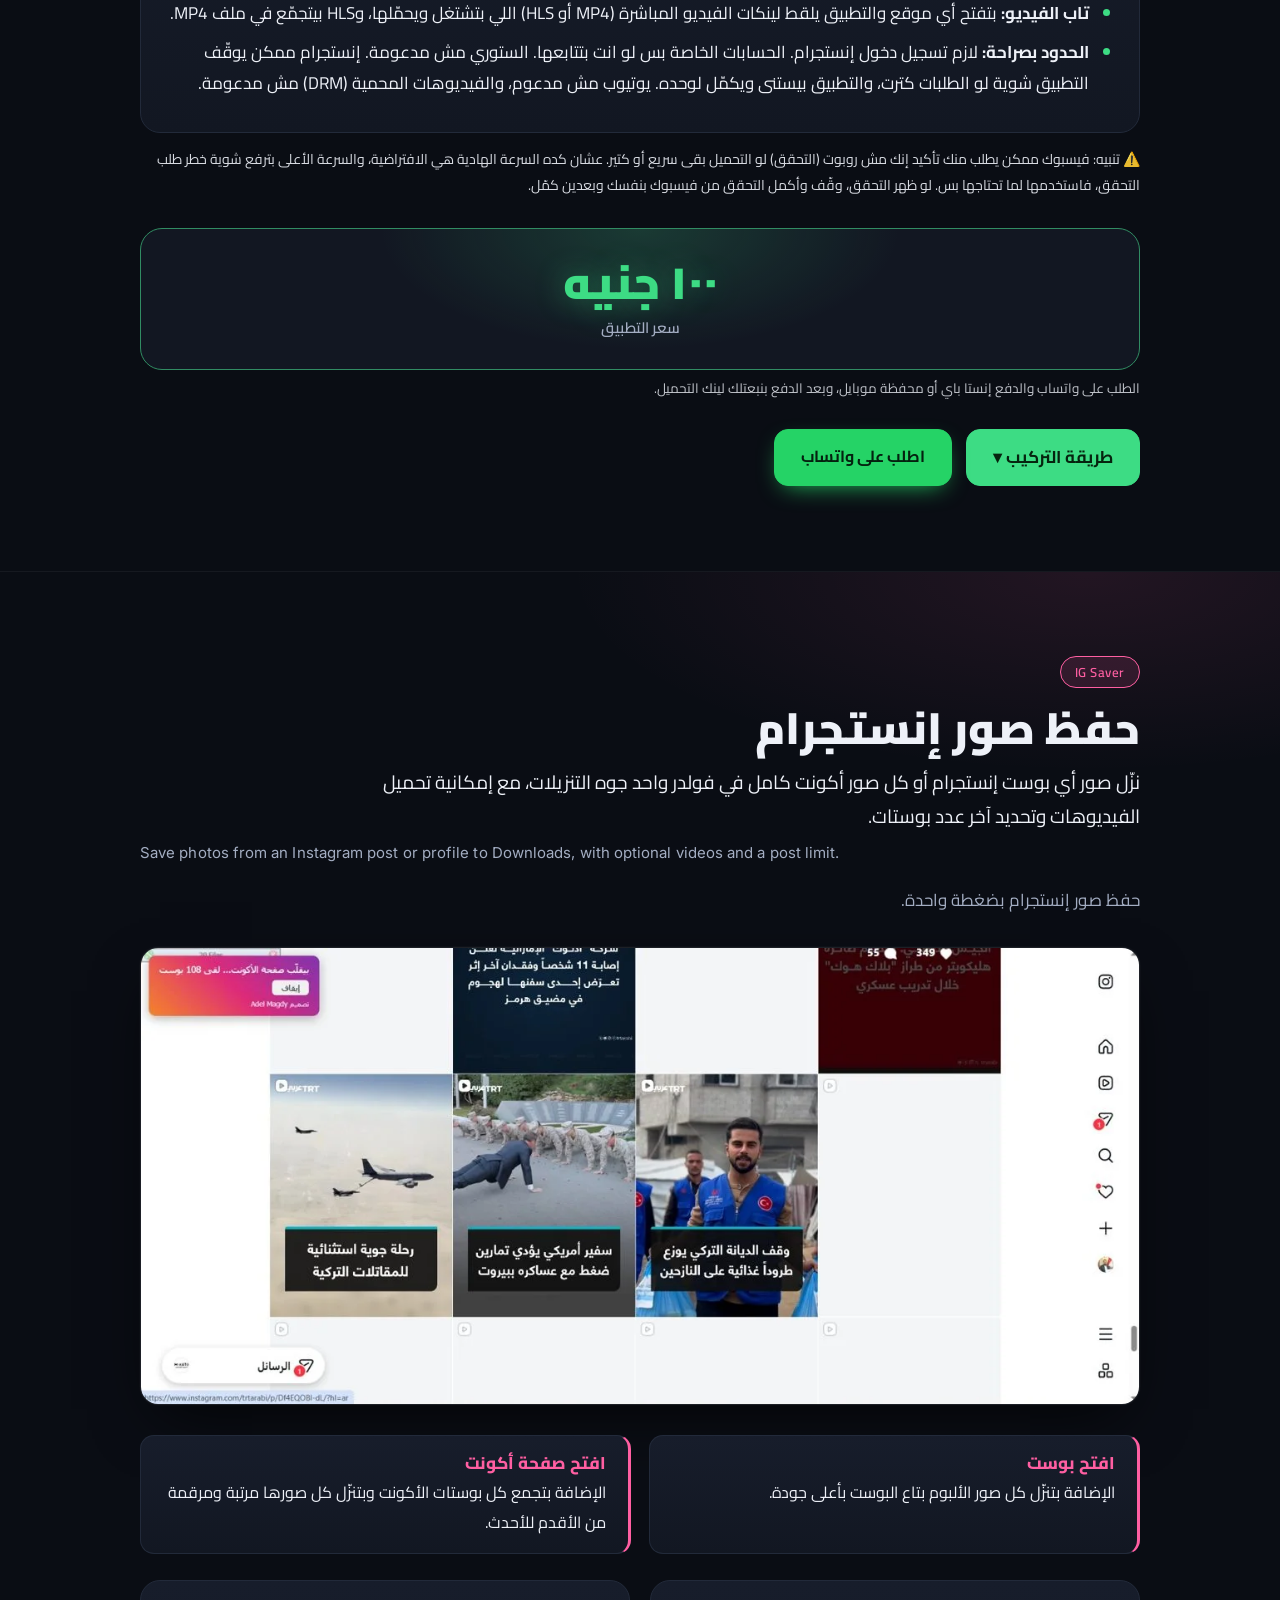
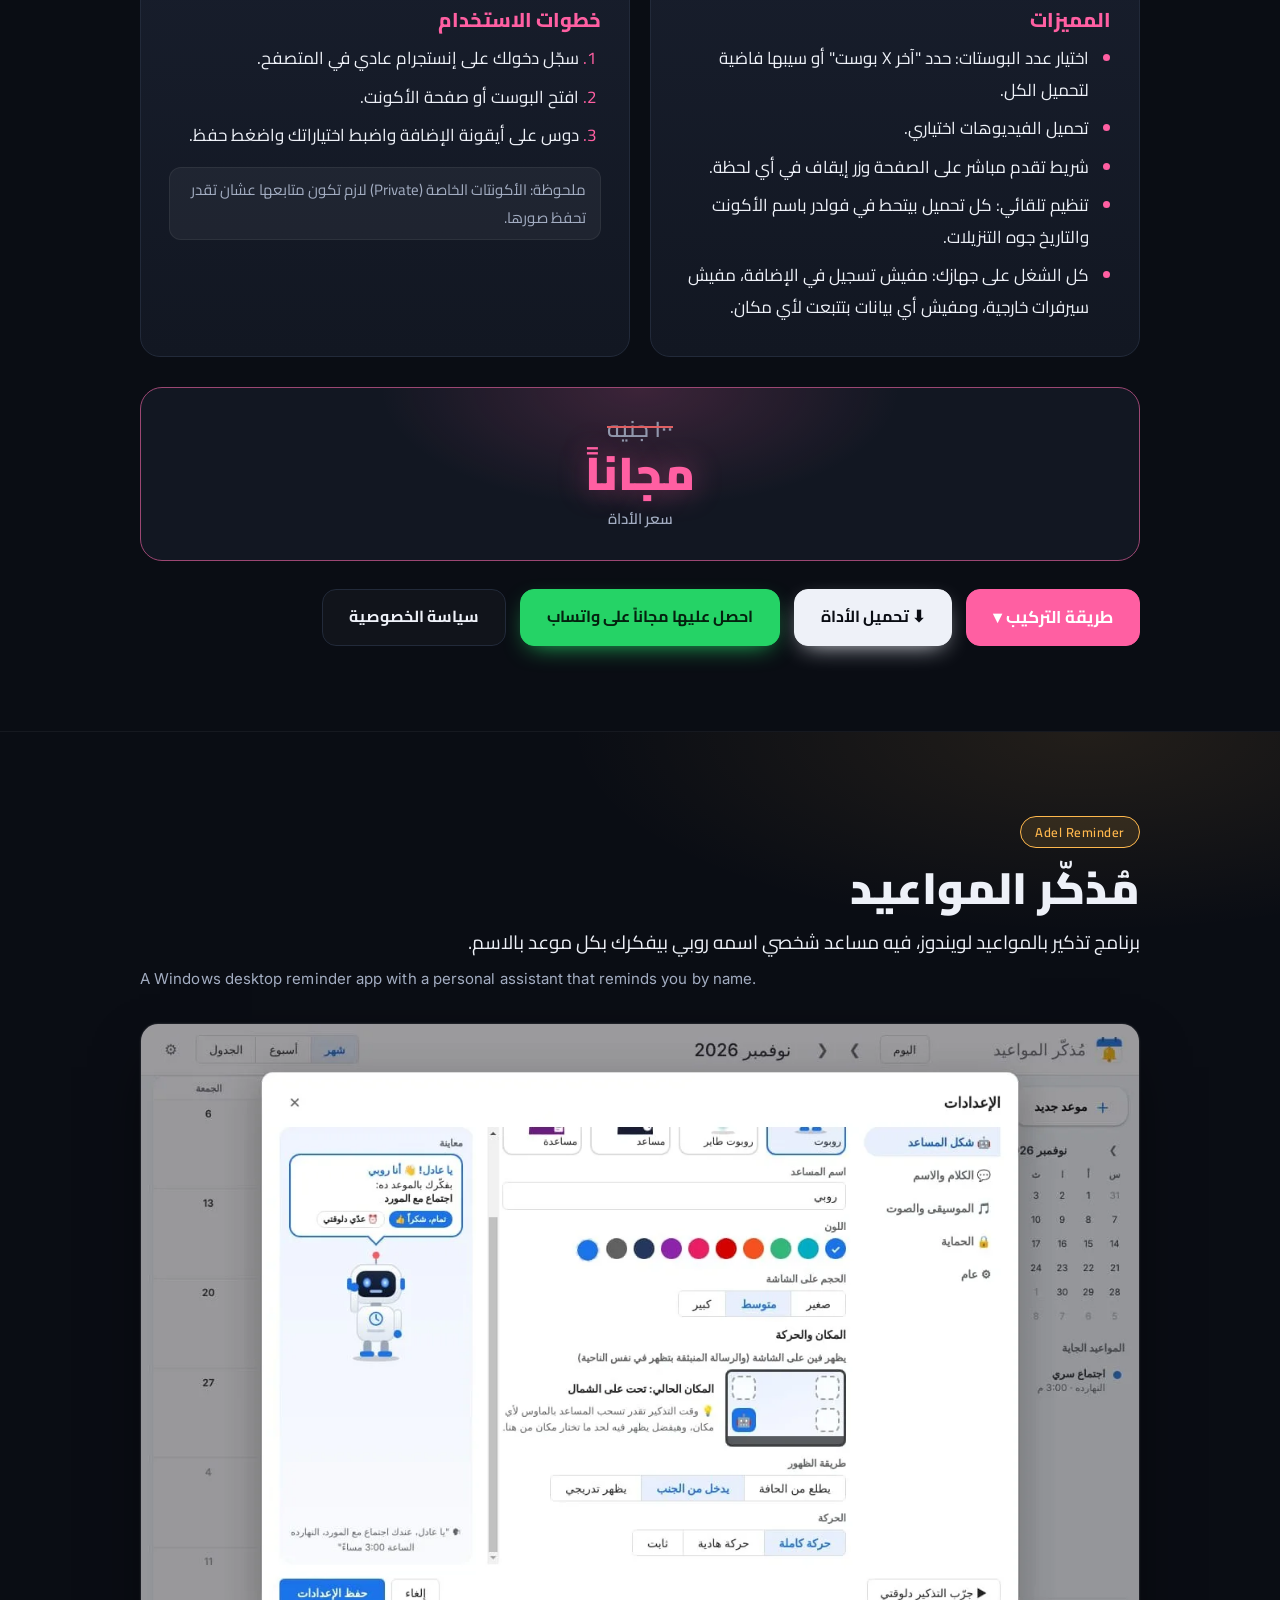
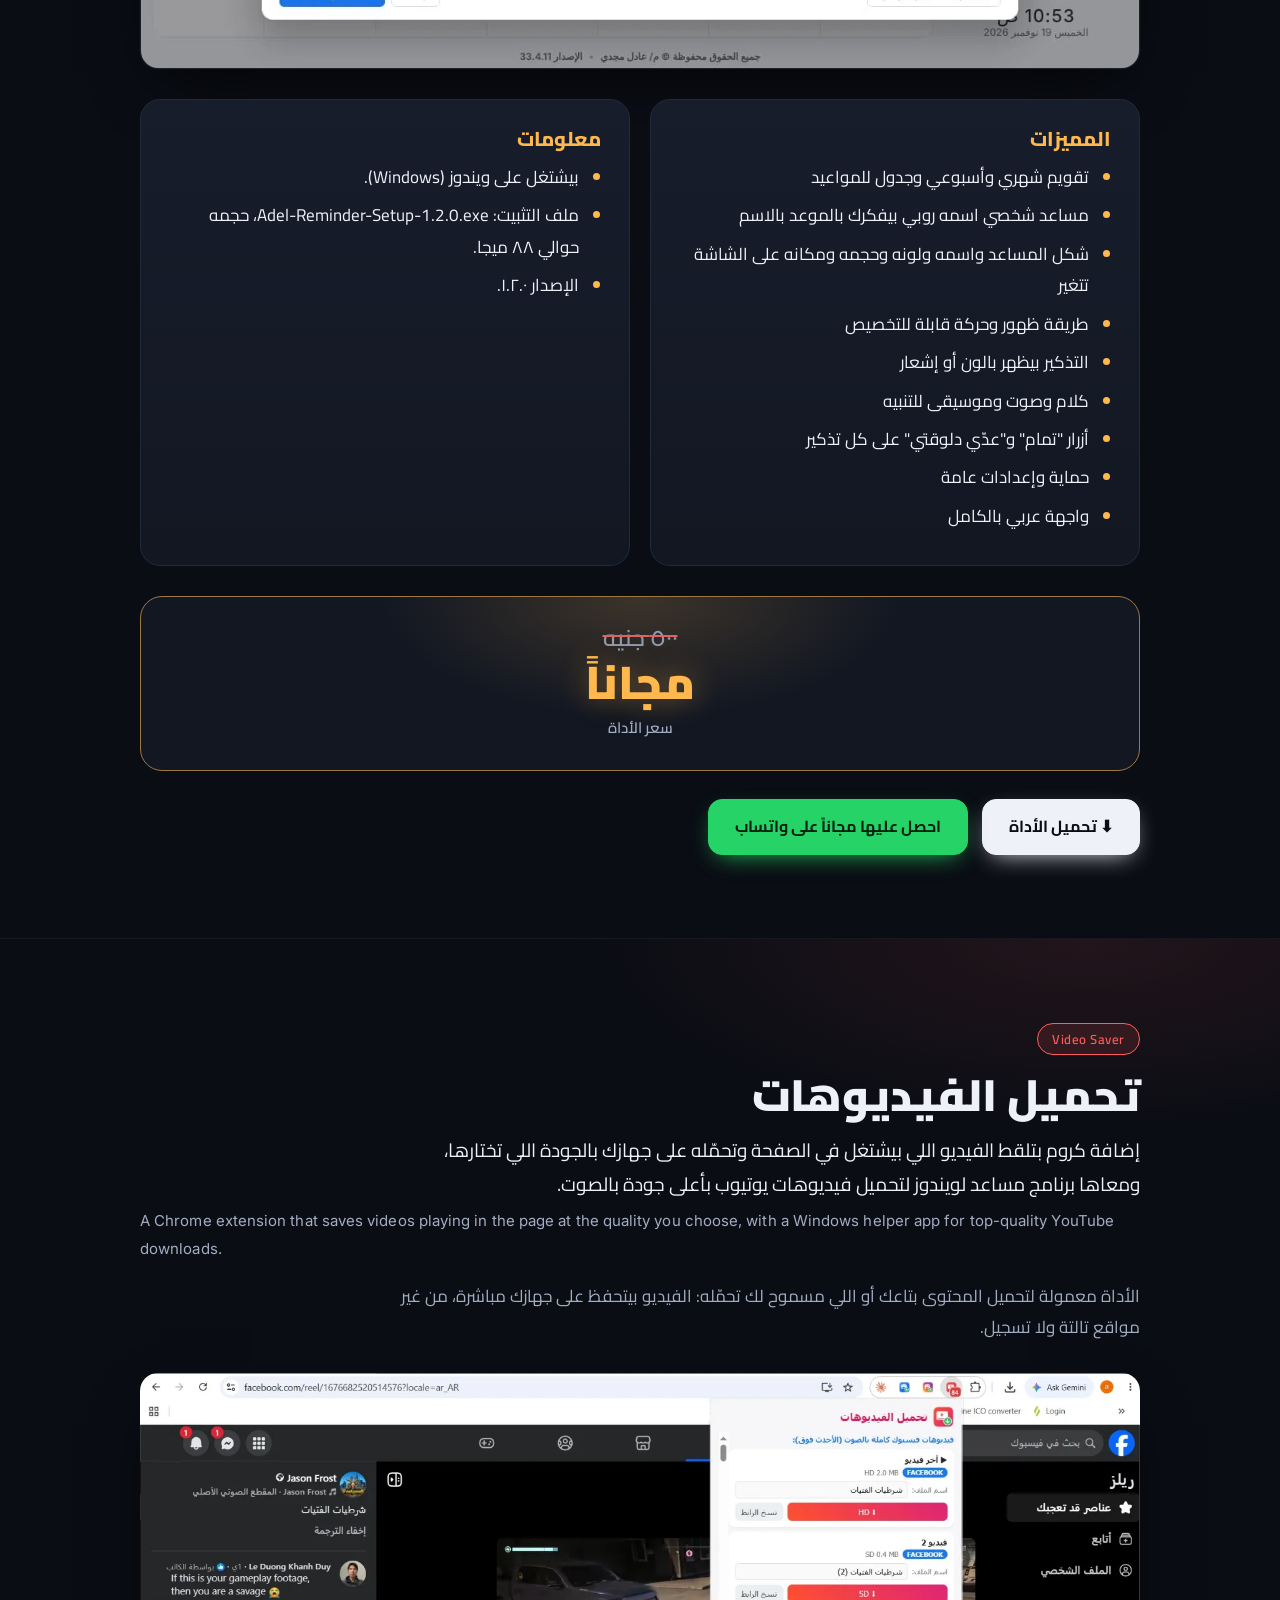
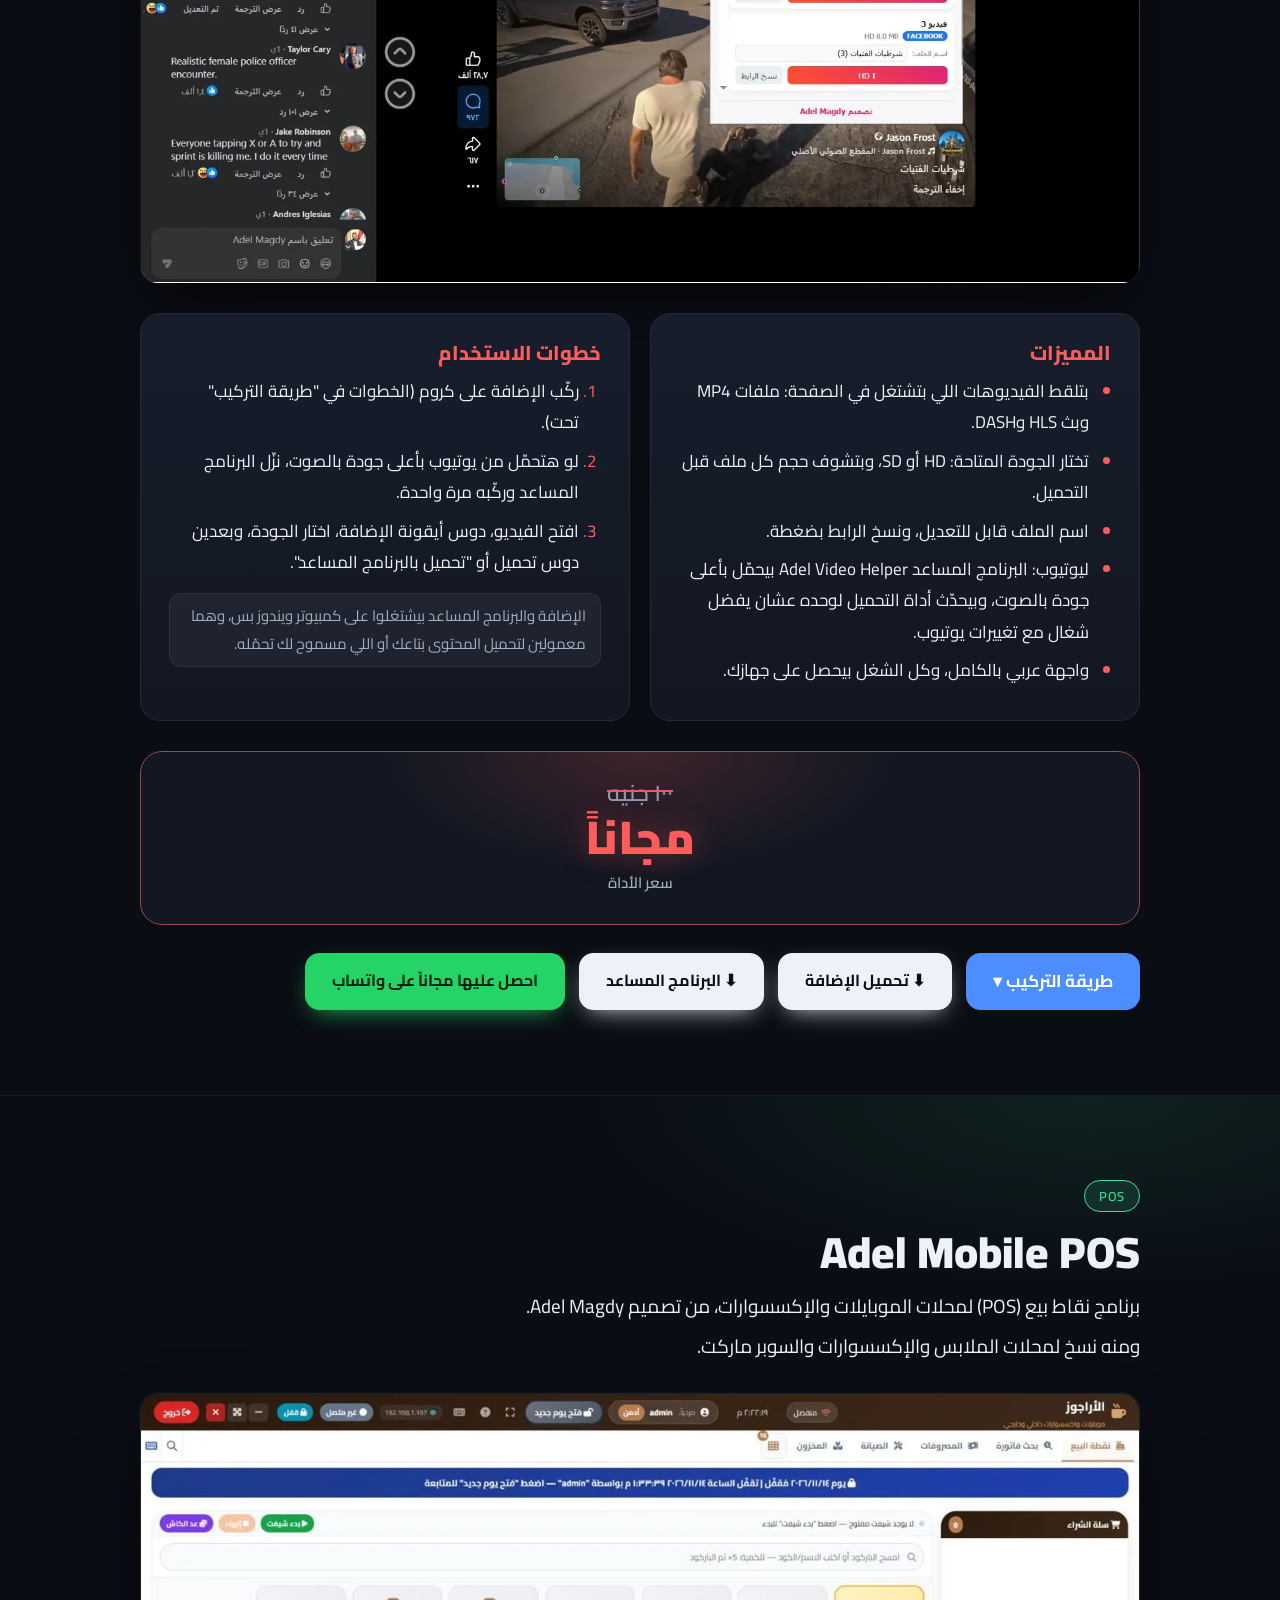
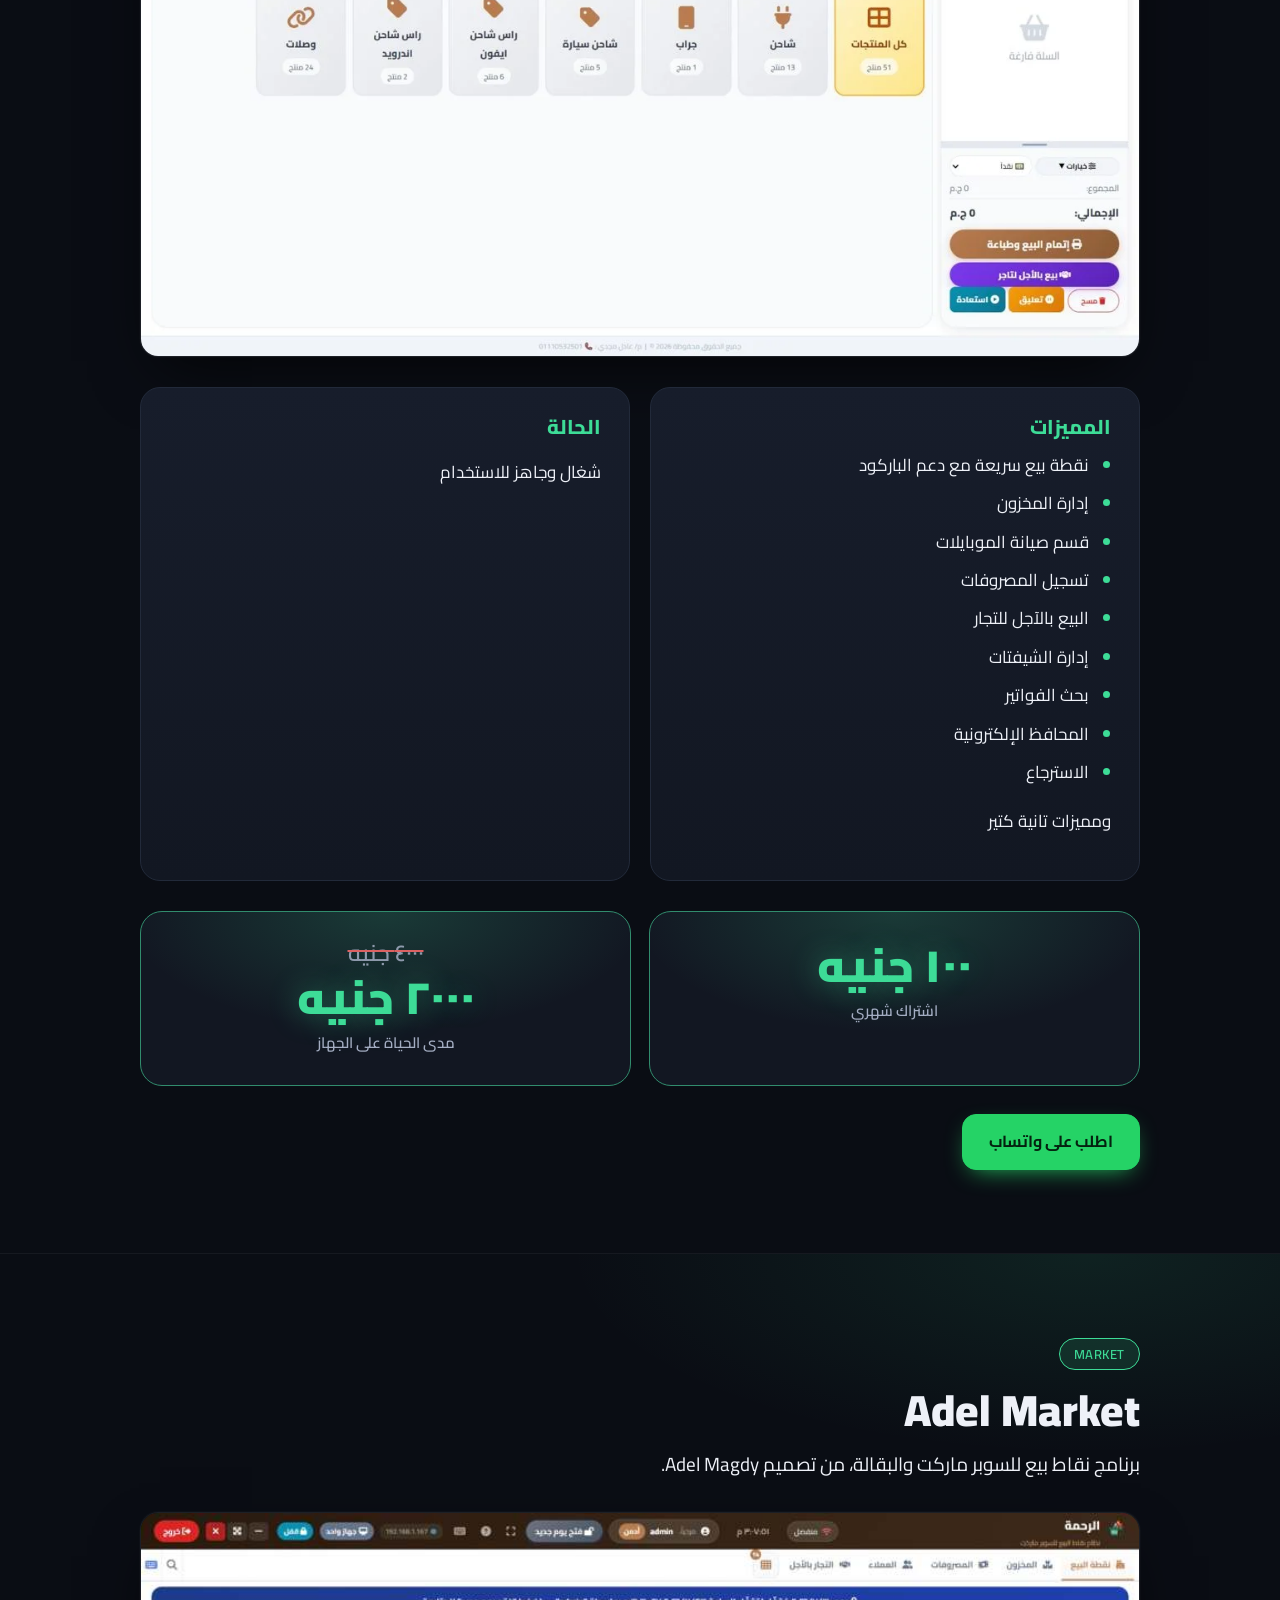
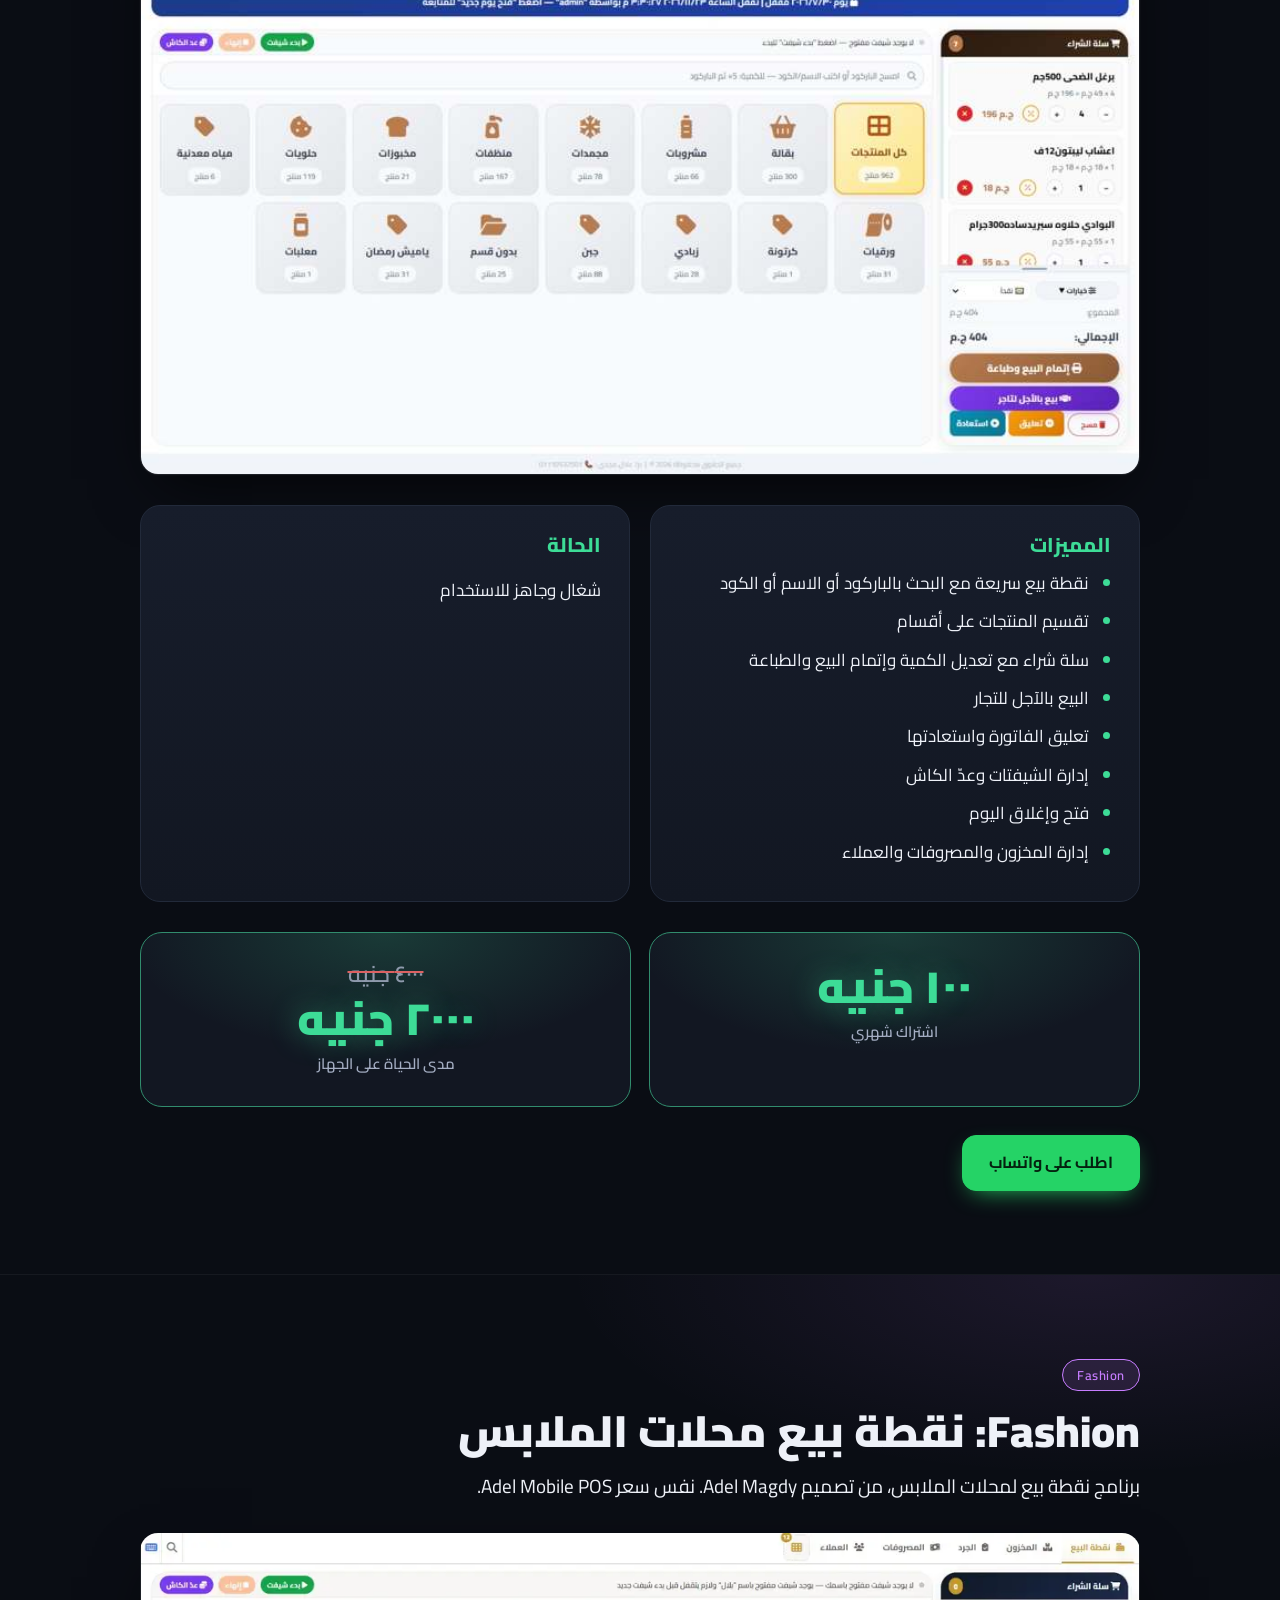
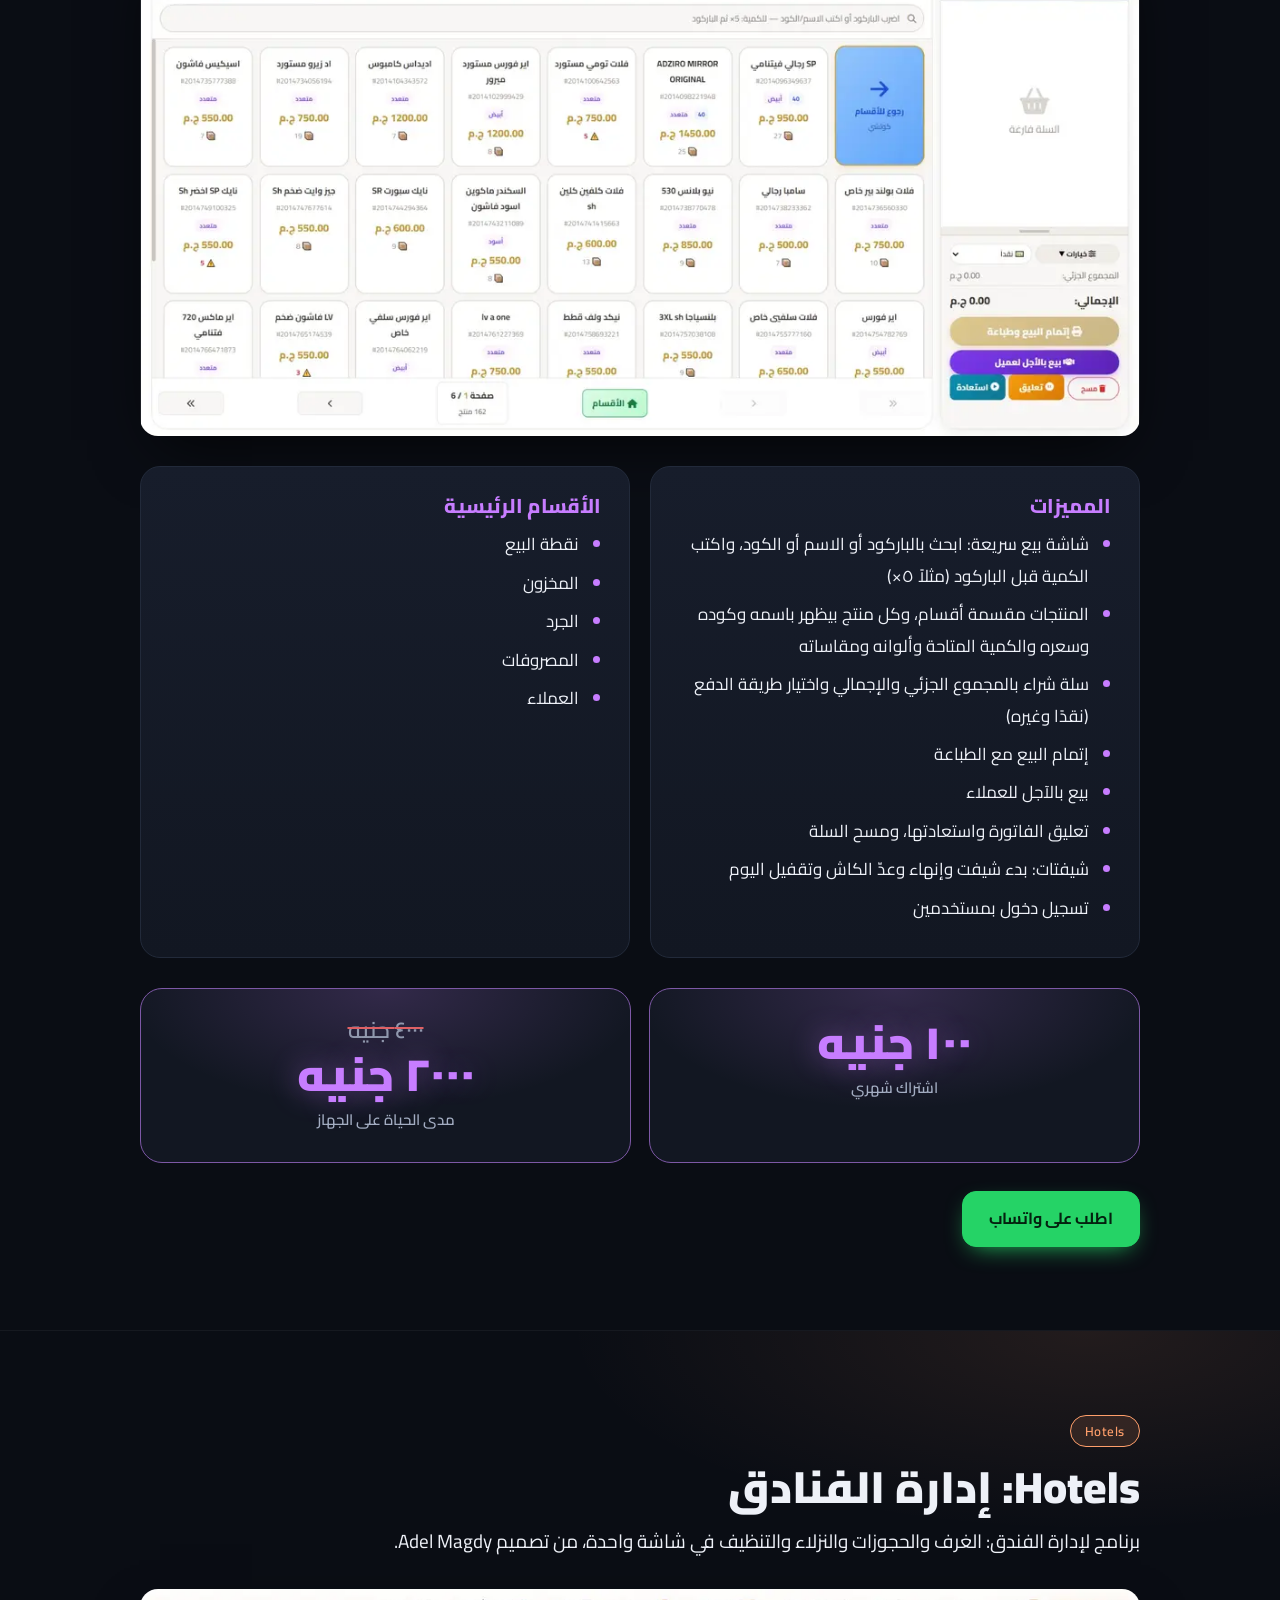
==== commit accb1d61: "Add Market POS product (button and card)" ====
--- a/index.html
+++ b/index.html
@@ -18,7 +18,7 @@
 <section class="hero"><div class="wrap"><p class="eyebrow">أدوات من تصميم Adel Magdy</p>
 <h1>أدوات تشتغل بجد لشغلك:<span class="h1b"><span class="g1">صور فيسبوك</span> و<span class="g2">إنستجرام</span> و<span class="g4">مُذكّر المواعيد</span> و<span class="g5">تحميل فيديوهات</span> و<span class="g3">نقطة بيع</span> لمحلك</span></h1>
 <p class="sub">منتجات من تصميم Adel Magdy: إضافات مجانية لحفظ الصور من فيسبوك وإنستجرام وتحميل الفيديوهات على جهازك، ومُذكّر مواعيد لويندوز، وبرامج نقطة بيع وإدارة فنادق. حمّل الأدوات المجانية أو اطلب أي منتج مباشرة على واتساب.</p>
-<div class="cta center"><a class="btn primary" href="#fb">حفظ ألبوم فيسبوك</a><a class="btn primary andr" href="#android">تطبيق الأندرويد</a><a class="btn primary alt" href="#ig">حفظ صور إنستجرام</a><a class="btn primary rem" href="#rem">مُذكّر المواعيد</a><a class="btn primary vid" href="#video">تحميل الفيديوهات</a><a class="btn primary pos" href="#pos">Mobile POS</a><a class="btn primary fas" href="#fashion">Fashion</a><a class="btn primary htl" href="#hotels">Hotels</a></div></div></section><section class="tool fb" id="fb"><div class="wrap">
+<div class="cta center"><a class="btn primary" href="#fb">حفظ ألبوم فيسبوك</a><a class="btn primary andr" href="#android">تطبيق الأندرويد</a><a class="btn primary alt" href="#ig">حفظ صور إنستجرام</a><a class="btn primary rem" href="#rem">مُذكّر المواعيد</a><a class="btn primary vid" href="#video">تحميل الفيديوهات</a><a class="btn primary pos" href="#pos">Mobile POS</a><a class="btn primary mkt" href="#market" style="background:#38bdf8;border-color:#38bdf8;color:#04202e;box-shadow:0 8px 24px -8px #38bdf8">Market</a><a class="btn primary fas" href="#fashion">Fashion</a><a class="btn primary htl" href="#hotels">Hotels</a></div></div></section><section class="tool fb" id="fb"><div class="wrap">
 <div class="head"><span class="tag">FB Album Saver</span><h2>حفظ ألبوم فيسبوك</h2><p class="lead">نزّل كل صور ألبوم فيسبوك في فولدر واحد جوه التنزيلات بصيغة JPG حقيقية، مع خيار تجمعهم في ملف PDF واحد — بإيقاع هادي بيحافظ على حسابك، وفي خيار ⚡ أسرع لو محتاج السرعة.</p>
 <p class="en-sum" dir="ltr" lang="en">Save Facebook album photos as real JPGs to one folder, export them as one PDF, all at a calm, account-friendly pace.</p></div>
 <p class="desc">الإضافة دي بتحفظ كل صور أي ألبوم على فيسبوك في فولدر منظم جوه فولدر التنزيلات بتاعك، من غير أي برنامج خارجي أو موقع تالت. كل صورة بتنزل JPG حقيقي يتفتح في أي مكان، وبعد ما الألبوم يخلص بتقدر تجمعه كله في ملف PDF واحد بضغطة.</p>
@@ -72,7 +72,14 @@
 <figure class="shot"><img src="[data-uri]" alt="لقطة شاشة من Adel Mobile POS" loading="lazy"></figure><div class="cols"><div class="card"><h3>المميزات</h3><ul><li>نقطة بيع سريعة مع دعم الباركود</li><li>إدارة المخزون</li><li>قسم صيانة الموبايلات</li><li>تسجيل المصروفات</li><li>البيع بالآجل للتجار</li><li>إدارة الشيفتات</li><li>بحث الفواتير</li><li>المحافظ الإلكترونية</li><li>الاسترجاع</li></ul><p>ومميزات تانية كتير</p></div>
 <div class="card"><h3>الحالة</h3><p>شغال وجاهز للاستخدام</p></div></div>
 <div class="prices"><div class="price"><span class="amt">١٠٠ جنيه</span><span class="per">اشتراك شهري</span></div><div class="price"><span class="amt"><s class="old" aria-label="السعر قبل الخصم">٤٠٠٠ جنيه</s>٢٠٠٠ جنيه</span><span class="per">مدى الحياة على الجهاز</span></div></div><div class="cta"><a class="btn wa" href="https://wa.me/201110532501?text=%D8%A3%D8%B1%D9%8A%D8%AF%20%D8%B7%D9%84%D8%A8%20Adel%20Mobile%20POS" target="_blank" rel="noopener">اطلب على واتساب</a></div>
-</div></section><section class="tool fashion" id="fashion"><div class="wrap">
+</div></section>
+<section class="tool pos" id="market"><div class="wrap">
+<div class="head"><span class="tag">MARKET</span><h2>Adel Market</h2><p class="lead">برنامج نقاط بيع للسوبر ماركت والبقالة، من تصميم Adel Magdy.</p></div>
+<figure class="shot"><img src="[data-uri]" alt="لقطة شاشة من برنامج Market" loading="lazy"></figure><div class="cols"><div class="card"><h3>المميزات</h3><ul><li>نقطة بيع سريعة مع البحث بالباركود أو الاسم أو الكود</li><li>تقسيم المنتجات على أقسام</li><li>سلة شراء مع تعديل الكمية وإتمام البيع والطباعة</li><li>البيع بالآجل للتجار</li><li>تعليق الفاتورة واستعادتها</li><li>إدارة الشيفتات وعدّ الكاش</li><li>فتح وإغلاق اليوم</li><li>إدارة المخزون والمصروفات والعملاء</li></ul></div>
+<div class="card"><h3>الحالة</h3><p>شغال وجاهز للاستخدام</p></div></div>
+<div class="prices"><div class="price"><span class="amt">١٠٠ جنيه</span><span class="per">اشتراك شهري</span></div><div class="price"><span class="amt"><s class="old" aria-label="السعر قبل الخصم">٤٠٠٠ جنيه</s>٢٠٠٠ جنيه</span><span class="per">مدى الحياة على الجهاز</span></div></div><div class="cta"><a class="btn wa" href="https://wa.me/201110532501?text=%D8%A3%D8%B1%D9%8A%D8%AF%20%D8%B7%D9%84%D8%A8%20Adel%20Market" target="_blank" rel="noopener">اطلب على واتساب</a></div>
+</div></section>
+<section class="tool fashion" id="fashion"><div class="wrap">
 <div class="head"><span class="tag">Fashion</span><h2>Fashion: نقطة بيع محلات الملابس</h2><p class="lead">برنامج نقطة بيع لمحلات الملابس، من تصميم Adel Magdy. نفس سعر Adel Mobile POS.</p></div>
 <figure class="shot"><div class="shbg sh-fashion" role="img" aria-label="لقطة شاشة من Fashion"></div></figure><div class="cols"><div class="card"><h3>المميزات</h3><ul><li>شاشة بيع سريعة: ابحث بالباركود أو الاسم أو الكود، واكتب الكمية قبل الباركود (مثلاً ٥×)</li><li>المنتجات مقسمة أقسام، وكل منتج بيظهر باسمه وكوده وسعره والكمية المتاحة وألوانه ومقاساته</li><li>سلة شراء بالمجموع الجزئي والإجمالي واختيار طريقة الدفع (نقدًا وغيره)</li><li>إتمام البيع مع الطباعة</li><li>بيع بالآجل للعملاء</li><li>تعليق الفاتورة واستعادتها، ومسح السلة</li><li>شيفتات: بدء شيفت وإنهاء وعدّ الكاش وتقفيل اليوم</li><li>تسجيل دخول بمستخدمين</li></ul></div>
 <div class="card"><h3>الأقسام الرئيسية</h3><ul><li>نقطة البيع</li><li>المخزون</li><li>الجرد</li><li>المصروفات</li><li>العملاء</li></ul></div></div>
